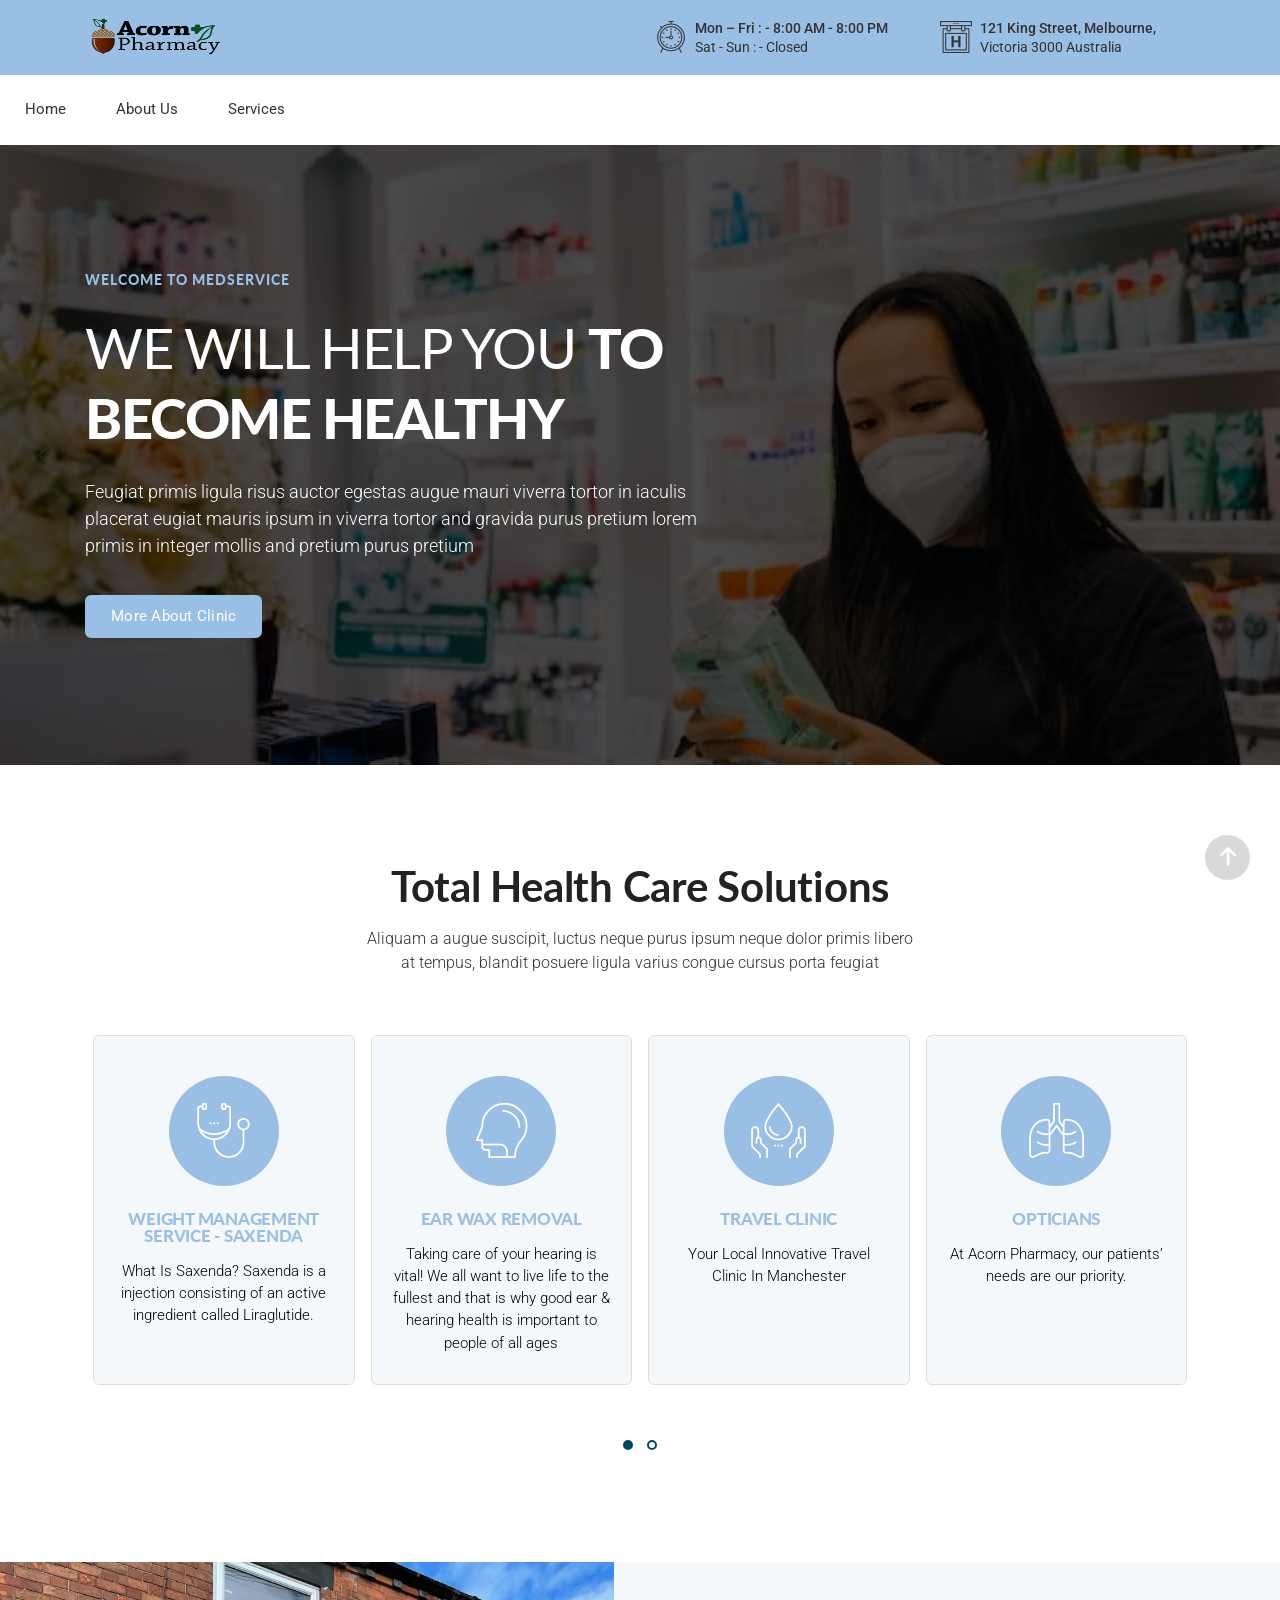
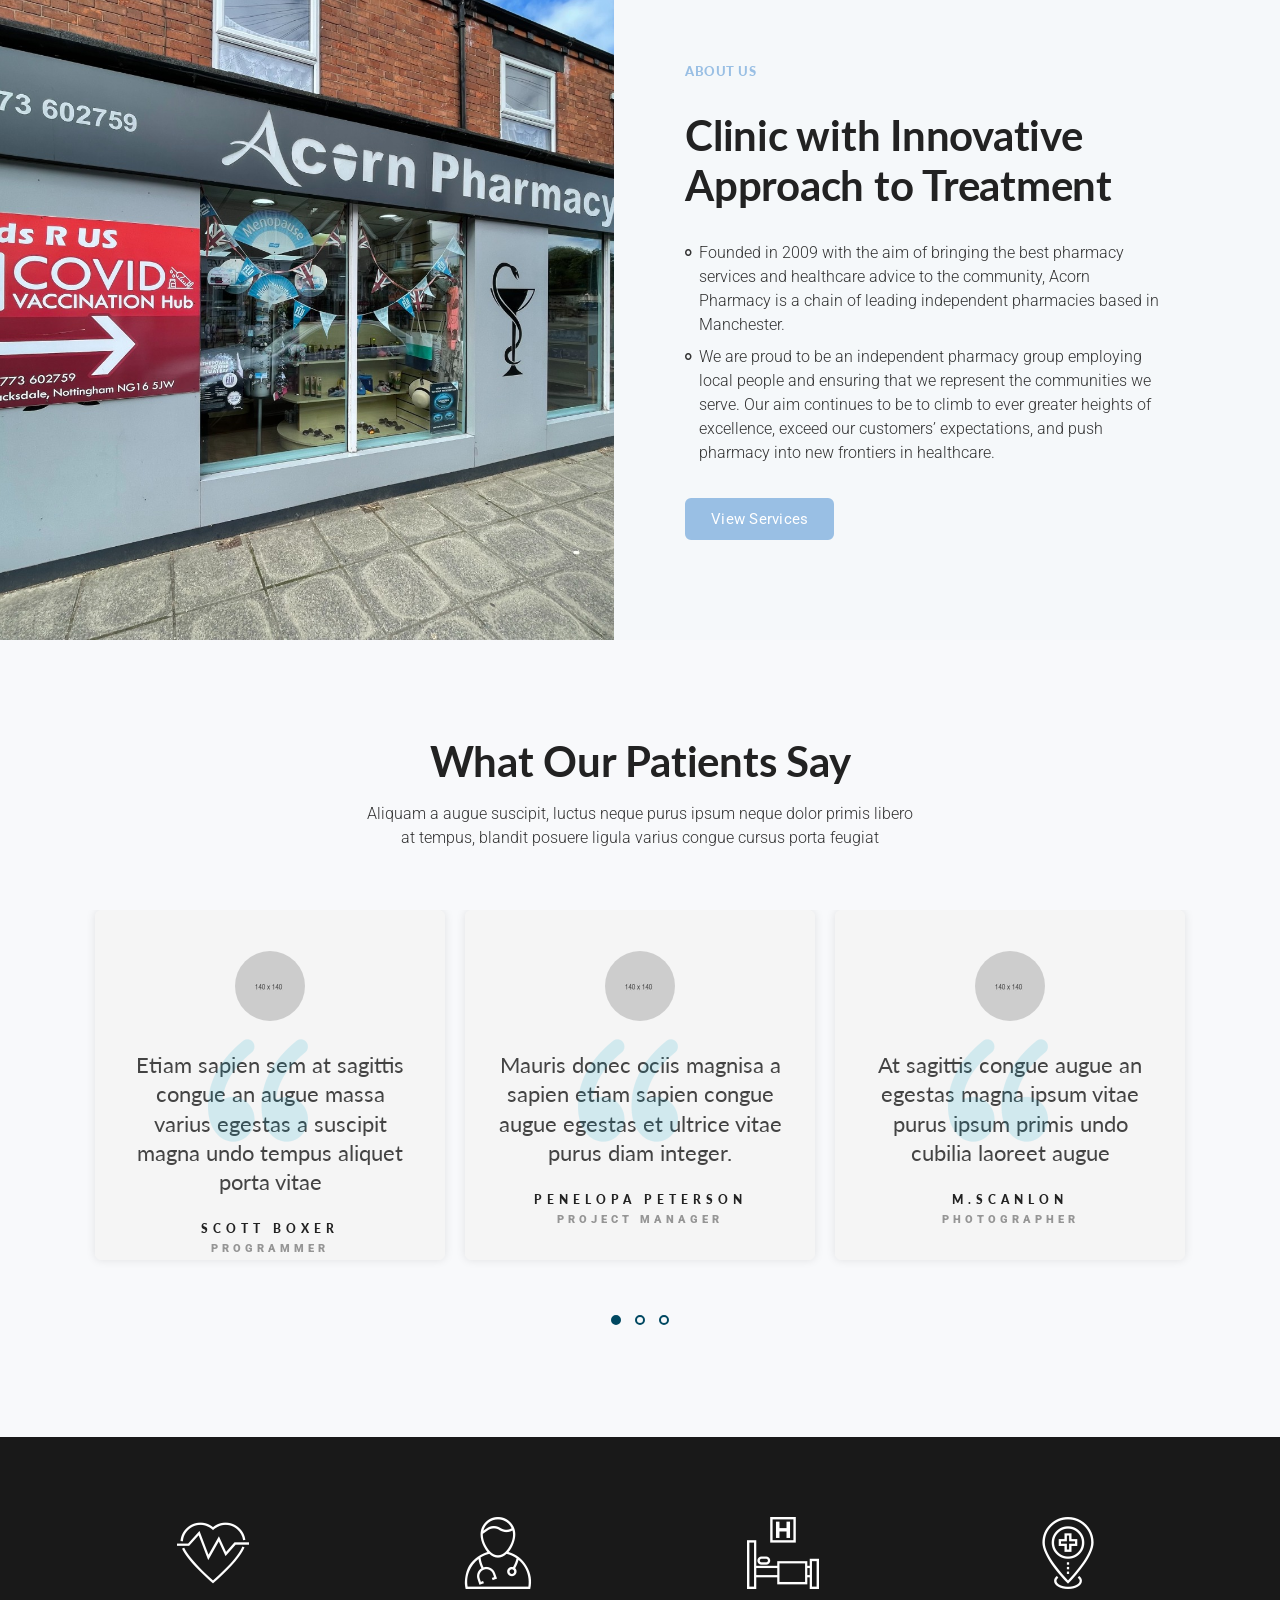
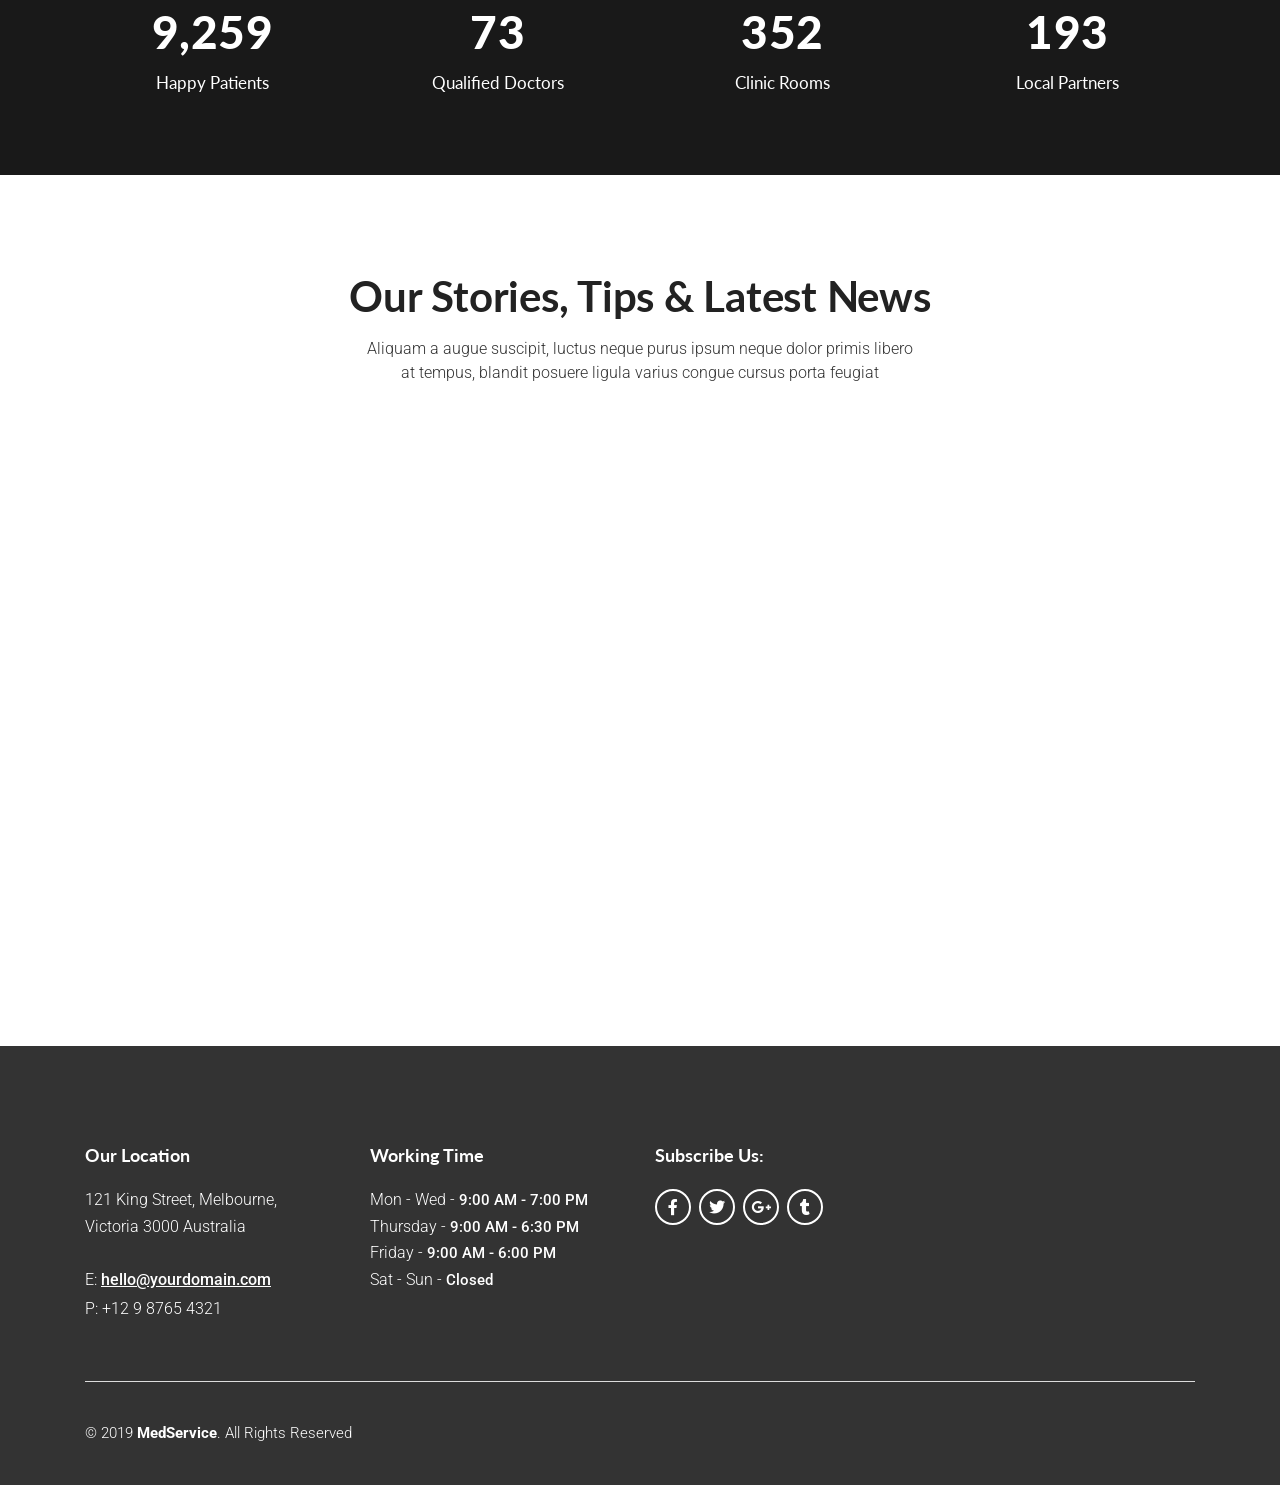
==== index.html @ 04b0ff16 "changes done" ====
<!DOCTYPE html>
<!-- MedService - Medical & Medical Health Landing Page Template design by Jthemes -->
<!--[if lt IE 7]><html class="ie ie6" lang="en"> <![endif]-->
<!--[if IE 7]><html class="ie ie7" lang="en"> <![endif]-->
<!--[if IE 8]><html class="ie ie8" lang="en"> <![endif]-->
<!--[if (gte IE 9)|!(IE)]><!-->
<html lang="en">
  <head>
    <meta charset="utf-8" />
    <meta http-equiv="X-UA-Compatible" content="IE=edge" />
    <meta name="author" content="Jthemes" />
    <meta
      name="description"
      content="MedService - Medical & Medical Health Landing Page Template"
    />
    <meta
      name="keywords"
      content="Responsive, HTML5 Template, Jthemes, One Page, Landing, Medical, Health, Healthcare, Doctor, Clinic, Care, Hospital"
    />
    <meta name="viewport" content="width=device-width, initial-scale=1.0" />

    <!-- SITE TITLE -->
    <title>MedService - Medical & Medical Health Landing Page Template</title>

    <!-- FAVICON AND TOUCH ICONS  -->
    <link rel="shortcut icon" href="images/favicon.ico" type="image/x-icon" />
    <link rel="icon" href="images/favicon.ico" type="image/x-icon" />
    <link
      rel="apple-touch-icon"
      sizes="152x152"
      href="images/apple-touch-icon-152x152.png"
    />
    <link
      rel="apple-touch-icon"
      sizes="120x120"
      href="images/apple-touch-icon-120x120.png"
    />
    <link
      rel="apple-touch-icon"
      sizes="76x76"
      href="images/apple-touch-icon-76x76.png"
    />
    <link rel="apple-touch-icon" href="images/apple-touch-icon.png" />

    <!-- GOOGLE FONTS -->
    <link
      href="https://fonts.googleapis.com/css?family=Roboto:300,400,500,700,900"
      rel="stylesheet"
    />
    <link
      href="https://fonts.googleapis.com/css?family=Lato:400,700,900"
      rel="stylesheet"
    />

    <!-- BOOTSTRAP CSS -->
    <link href="css/bootstrap.min.css" rel="stylesheet" />

    <!-- FONT ICONS -->
    <link
      href="https://use.fontawesome.com/releases/v5.7.2/css/all.css"
      integrity="sha384-fnmOCqbTlWIlj8LyTjo7mOUStjsKC4pOpQbqyi7RrhN7udi9RwhKkMHpvLbHG9Sr"
      rel="stylesheet"
      crossorigin="anonymous"
    />
    <link href="css/flaticon.css" rel="stylesheet" />

    <!-- PLUGINS STYLESHEET -->
    <link href="css/menu.css" rel="stylesheet" />
    <link
      id="effect"
      href="css/dropdown-effects/fade-down.css"
      media="all"
      rel="stylesheet"
    />
    <link href="css/magnific-popup.css" rel="stylesheet" />
    <link href="css/owl.carousel.min.css" rel="stylesheet" />
    <link href="css/owl.theme.default.min.css" rel="stylesheet" />
    <link href="css/animate.css" rel="stylesheet" />
    <link href="css/jquery.datetimepicker.min.css" rel="stylesheet" />

    <!-- TEMPLATE CSS -->
    <link href="css/style.css" rel="stylesheet" />

    <!-- RESPONSIVE CSS -->
    <link href="css/responsive.css" rel="stylesheet" />
  </head>

  <body>
    <!-- PRELOADER SPINNER
		============================================= -->
    <div id="loader-wrapper">
      <div id="loader"><div class="loader-inner"></div></div>
    </div>

    <!-- PAGE CONTENT
		============================================= -->
    <div id="page" class="page">
      <!-- HEADER
			============================================= -->
      <header id="header-2" class="header">
        <!-- MOBILE HEADER -->
        <div class="wsmobileheader clearfix bg-color-sky-blue">
          <a id="wsnavtoggle" class="wsanimated-arrow"><span></span></a>
          <span class="smllogo"
            ><img
              src="images/Acorn_logo.png"
              width="140"
              height="45"
              alt="mobile-logo"
          /></span>
          <a href="tel:123456789" class="callusbtn"
            ><i class="fas fa-phone"></i
          ></a>
        </div>

        <!-- HEADER WIDGETS -->
        <div class="hero-widget clearfix bg-color-sky-blue">
          <div class="container">
            <div class="row d-flex align-items-center">
              <!-- LOGO IMAGE -->
              <!-- For Retina Ready displays take a image with double the amount of pixels that your image will be displayed (e.g 360 x 80 pixels) -->
              <div class="col-md-5 col-xl-6">
                <div class="desktoplogo">
                  <a href="#hero-9"
                    ><img
                      src="images/Acorn_logo.png"
                      width="140"
                      height="45"
                      alt="header-logo"
                  /></a>
                </div>
              </div>

              <!-- WIDGETS -->
              <div class="col-md-7 col-xl-6">
                <div class="row">
                  <!-- Emergency Cases Widget 
						    		<div class="col-md-6">
						    			<div class="header-widget icon-xs">
						    				<span class="flaticon-039-emergency-call-1 color-skyblue"></span>
							    			<div class="header-widget-txt">
								    			<p>Emergency Cases</p> 
												<p class="header-widget-phone steelcolor-skyblue">1-800-123-4560</p>
											</div>
						    			</div>
						    		</div>-->

                  <!-- Working Hours Widget -->
                  <div class="col-md-6">
                    <div class="header-widget icon-xs">
                      <span class="flaticon-092-clock black-color"></span>
                      <div class="header-widget-txt">
                        <p class="txt-500 black-color">Mon – Fri : - 8:00 AM - 8:00 PM</p>
                        <p class="txt-400 black-color">Sat - Sun : - Closed</p>
                      </div>
                    </div>
                  </div>

                  <!-- Location Widget -->
                  <div class="col-md-6">
                    <div class="header-widget icon-xs">
                      <span class="flaticon-021-hospital-9 black-color"></span>
                      <div class="header-widget-txt">
                        <p class="txt-500 black-color">121 King Street, Melbourne,</p>
                        <p class="txt-400 black-color">Victoria 3000 Australia</p>
                      </div>
                    </div>
                  </div>
                </div>
              </div>
              <!-- END WIDGETS -->
            </div>
          </div>
        </div>
        <!-- END HEADER WIDGETS -->

        <!-- NAVIGATION MENU -->
        <div class="wsmainfull menu clearfix">
          <div class="wsmainwp clearfix bg-white-color">
            <!-- LOGO IMAGE -->
            <!-- For Retina Ready displays take a image with double the amount of pixels that your image will be displayed (e.g 360 x 80 pixels) -->
            <div class="desktoplogo">
              <a href="#hero-9"
                ><img
                  src="images/Acorn_logo.png"
                  width="140"
                  height="45"
                  alt="header-logo"
              /></a>
            </div>

            <!-- MAIN MENU -->
            <nav class="wsmenu clearfix">
              <ul class="wsmenu-list">
                <!-- DROPDOWN MENU -->
                <li aria-haspopup="true">
                  <a href="#">Home <!-- <span class="wsarrow"></span> --></a>
                  <!-- <ul class="sub-menu">
					           			<li aria-haspopup="true"><a href="#">Dummy Link Style #1</a></li>
					              		<li aria-haspopup="true"><a href="#">Dummy Link Style #2</a></li>
					              		<li aria-haspopup="true"><a href="#">Dummy Link Style #3</a></li>
					              		<li aria-haspopup="true"><a href="#">Dummy Link Style #4</a></li>
					              		<li aria-haspopup="true"><a href="#">Dummy Link Style #5</a></li>
					           		</ul> -->
                </li>
                <!-- END DROPDOWN MENU -->

                <li class="nl-simple" aria-haspopup="true">
                  <a href="about-us.html">About Us</a>
                </li>
                <li class="nl-simple" aria-haspopup="true">
                  <a href="all-services.html">Services</a>
                </li>
               
                <!-- END PAGES -->

               

                <!-- HIDDEN NAVIGATION MENU BUTTON -->
                <!-- <li class="nl-simple header-btn" aria-haspopup="true"><a class="green-hover" href="timetable.html">Our Doctors Timetable</a></li>  -->
              </ul>
            </nav>
            <!-- END MAIN MENU -->

            <!-- NAVIGATION MENU BUTTON -->
            <!-- <div class="header-button">
        					<span class="nl-simple header-btn green-hover"><a href="timetable.html">Our Doctors Timetable</a></span>
        				</div> -->
          </div>
        </div>
        <!-- END NAVIGATION MENU -->
      </header>
      <!-- END HEADER -->

      <!-- HERO-9
			============================================= -->
      <section id="hero-9" class="hero-section">
        <div id="heroCarousel" class="carousel slide" data-ride="carousel">
          <!-- SLIDER CONTENT -->
          <div class="carousel-inner">
            <!-- SLIDE 1 -->
            <div id="carousel-slide-1" class="bg-fixed carousel-item active">
              <div class="mask d-flex align-items-center">
                <div class="container">
                  <div class="row">
                    <!-- SLIDE-1 TEXT -->
                    <div class="col-md-8 col-lg-7">
                      <div class="hero-txt">
                        <!-- Title -->
                        <h5 class="color-skyblue">Welcome to MedService</h5>
                        <h2 class="steelcolor-skyblue">
                          We will help you <span>to become healthy</span>
                        </h2>

                        <!-- Text -->
                        <p class="p-md">
                          Feugiat primis ligula risus auctor egestas augue mauri
                          viverra tortor in iaculis placerat eugiat mauris ipsum
                          in viverra tortor and gravida purus pretium lorem
                          primis in integer mollis and pretium purus pretium
                        </p>

                        <!-- Button -->
                        <a
                          href="about-us.html"
                          class="btn btn-skyblue black-hover"
                          >More About Clinic</a
                        >
                      </div>
                    </div>
                  </div>
                </div>
              </div>
            </div>
            <!-- END SLIDE 1 -->

            <!-- SLIDE 2 -->
            <div id="carousel-slide-2" class="bg-fixed carousel-item">
              <div class="mask d-flex align-items-center">
                <div class="container">
                  <div class="row">
                    <!-- SLIDE-2 TEXT -->
                    <div class="col-md-8 col-lg-7 offset-md-4 offset-lg-5">
                      <div class="hero-txt">
                        <!-- Title -->
                        <h5 class="color-skyblue">Our clinic Provide</h5>
                        <h2 class="steelcolor-skyblue">
                          <span>Best Quality</span> Medical Treatment for You
                        </h2>

                        <!-- Text -->
                        <p class="p-md">
                          Feugiat primis ligula risus auctor egestas augue mauri
                          viverra tortor in iaculis placerat eugiat mauris ipsum
                          in viverra tortor and gravida purus pretium lorem
                          primis in integer mollis and pretium purus pretium
                        </p>

                        <!-- Button -->
                        <a
                          href="who-we-are.html"
                          class="btn btn-black tra-black-hover mr-10"
                          >Get More Info</a
                        >
                        <a
                          href="all-services.html"
                          class="btn btn-skyblue black-hover"
                          >Our Core Services</a
                        >
                      </div>
                    </div>
                  </div>
                </div>
              </div>
            </div>
            <!-- END SLIDE 2 -->

            <!-- SLIDE 3 -->
            <div id="carousel-slide-3" class="bg-fixed carousel-item">
              <div class="mask d-flex align-items-center">
                <div class="container">
                  <div class="row">
                    <!-- SLIDE-3 TEXT -->
                    <div class="col-md-8 col-lg-7">
                      <div class="hero-txt">
                        <!-- Title -->
                        <h5 class="color-skyblue">Why Choose Our clinic</h5>
                        <h2 class="steelcolor-skyblue">
                          We <span>will Care</span> About Your Health
                        </h2>

                        <!-- Option Box #1 -->
                        <div class="box-list">
                          <div class="box-list-icon color-skyblue">
                            <i class="fas fa-angle-double-right"></i>
                          </div>
                          <p class="p-md">
                            Fringilla risus nec, luctus mauris orci auctor purus
                            euismod pretium purus pretium ligula rutrum tempor
                            sapien at pretium luctus
                          </p>
                        </div>

                        <!-- Option Box #2 -->
                        <div class="box-list">
                          <div class="box-list-icon color-skyblue">
                            <i class="fas fa-angle-double-right"></i>
                          </div>
                          <p class="p-md">
                            Feugiat primis ultrice in ligula risus auctor tempus
                            feugiat
                          </p>
                        </div>

                        <!-- Option Box #3 -->
                        <div class="box-list">
                          <div class="box-list-icon color-skyblue">
                            <i class="fas fa-angle-double-right"></i>
                          </div>
                          <p class="p-md">
                            Porta semper lacus cursus, feugiat primis ultrice in
                            ligula risus auctor tempus feugiat dolor impedit
                            magna purus pretium donec
                          </p>
                        </div>
                      </div>
                    </div>
                  </div>
                </div>
              </div>
            </div>
            <!-- END SLIDE 3 -->
          </div>
          <!-- END SLIDER CONTENT -->

          <!-- SLIDER NAVIGATION -->
          <div class="carousel-nav white-nav">
            <a
              class="carousel-control-prev"
              href="#heroCarousel"
              role="button"
              data-slide="prev"
            >
              <span
                class="carousel-control-prev-icon"
                aria-hidden="true"
              ></span>
            </a>

            <a
              class="carousel-control-next"
              href="#heroCarousel"
              role="button"
              data-slide="next"
            >
              <span
                class="carousel-control-next-icon"
                aria-hidden="true"
              ></span>
            </a>
          </div>
        </div>
      </section>
      <!-- END HERO-9 -->

    

      <!-- SERVICES-3
			============================================= -->
      <section
        id="services-3"
        class=" wide-100 services-section division"
      >
        <div class="container">
          <!-- SECTION TITLE -->
          <div class="row">
            <div class="col-lg-10 offset-lg-1 section-title">
              <!-- Title 	-->
              <h3 class="h3-md black-color">Total Health Care Solutions</h3>

              <!-- Text -->
              <p class="black-color">
                Aliquam a augue suscipit, luctus neque purus ipsum neque dolor
                primis libero at tempus, blandit posuere ligula varius congue
                cursus porta feugiat
              </p>
            </div>
          </div>

          <!-- SERVICES CONTENT -->
          <div class="row">
            <div class="col-md-12">
              <div class="owl-carousel owl-theme services-holder">
                <!-- SERVICE BOX #1 -->
                <div class="sbox-3 icon-sm bg-light-grey">
                  <!-- Icon -->
                  <div class="sbox-3-icon-skyblue">
                    <span class="flaticon-083-stethoscope"></span>
                  </div>

                  <!-- Title -->
                  <h5 class="h5-xs lightcolor-skyblue">Weight Management Service - Saxenda</h5>

                  <!-- Text -->
                  <p class="lightcolor-skyblue">
                    What Is Saxenda? Saxenda is a injection consisting of an active ingredient called Liraglutide.
                  </p>
                </div>

                <!-- SERVICE BOX #2 -->
                <div class="sbox-3 icon-sm bg-light-grey">
                  <!-- Icon -->
                  <div class="sbox-3-icon-skyblue">
                    <span class="flaticon-047-head"></span>
                  </div>

                  <!-- Title -->
                  <h5 class="h5-xs lightcolor-skyblue">Ear Wax Removal</h5>

                  <!-- Text -->
                  <p class="lightcolor-skyblue">
                    Taking care of your hearing is vital! We all want to live life to the fullest and that is why good ear & hearing health is important to people of all ages
                  </p>
                </div>

                <!-- SERVICE BOX #3 -->
                <div class="sbox-3 icon-sm bg-light-grey">
                  <!-- Icon -->
                  <div class="sbox-3-icon-skyblue">
                    <span class="flaticon-015-blood-donation-1"></span>
                  </div>

                  <!-- Title -->
                  <h5 class="h5-xs lightcolor-skyblue">Travel Clinic</h5>

                  <!-- Text -->
                  <p class="lightcolor-skyblue">
                    Your Local Innovative Travel Clinic In Manchester
                  </p>
                </div>

                <!-- SERVICE BOX #4 -->
                <div class="sbox-3 icon-sm bg-light-grey">
                  <!-- Icon -->
                  <div class="sbox-3-icon-skyblue">
                    <span class="flaticon-048-lungs"></span>
                  </div>

                  <!-- Title -->
                  <h5 class="h5-xs lightcolor-skyblue">Opticians</h5>

                  <!-- Text -->
                  <p class="lightcolor-skyblue">
                    At Acorn Pharmacy, our patients’ needs are our priority.
                  </p>
                </div>

                <!-- SERVICE BOX #5 -->
                <div class="sbox-3 icon-sm bg-light-grey">
                  <!-- Icon -->
                  <div class="sbox-3-icon-skyblue">
                    <span class="flaticon-060-cardiogram-4"></span>
                  </div>

                  <!-- Title -->
                  <h5 class="h5-xs lightcolor-skyblue">Acorn Medic</h5>

                  <!-- Text -->
                  <p class="lightcolor-skyblue">
                    At Acorn Pharmacy we pride ourselves in providing expert health care to our patients
                  </p>
                </div>

                <!-- SERVICE BOX #6 -->
                <div class="sbox-3 icon-sm bg-light-grey">
                  <!-- Icon -->
                  <div class="sbox-3-icon-skyblue">
                    <span class="flaticon-031-scanner"></span>
                  </div>

                  <!-- Title -->
                  <h5 class="h5-xs lightcolor-skyblue">Blister Pack Service</h5>

                  <!-- Text -->
                  <p class="lightcolor-skyblue">
                    A blister pack service is for all dispensing patients who are on three or more types of daily tablets. 
                  </p>
                </div>

              
              </div>
            </div>
          </div>
          <!-- END SERVICES CONTENT -->
        </div>
        <!-- End container -->
      </section>
      <!-- END SERVICES-3 -->

     <!-- INFO-6
			============================================= -->
<section id="info-6" class="bg-light-grey info-section division">
  <!-- TEXT BLOCK -->
  <div class="container">
    <div class="row d-flex align-items-center">
      <div class="col-lg-6 offset-lg-6">
        <div
          class="txt-block pc-30 black-color wow fadeInUp"
          data-wow-delay="0.4s"
        >
          <!-- Section ID -->
          <span class="section-id color-skyblue">About us</span>

          <!-- Title -->
          <h3 class="h3-md">Clinic with Innovative Approach to Treatment</h3>

          <!-- CONTENT BOX #1 -->
          <div class="box-list">
            <div class="box-list-icon"><i class="fas fa-genderless"></i></div>
            <p>
              Founded in 2009 with the aim of bringing the best pharmacy services and healthcare advice to the community, Acorn Pharmacy is a chain of leading independent pharmacies based in Manchester.
            </p>
          </div>

          <!-- CONTENT BOX #2 -->
          <div class="box-list">
            <div class="box-list-icon"><i class="fas fa-genderless"></i></div>
            <p>
              We are proud to be an independent pharmacy group employing local people and ensuring that we represent the communities we serve. Our aim continues to be to climb to ever greater heights of excellence, exceed our customers’ expectations, and push pharmacy into new frontiers in healthcare.
								
            </p>
          </div>

          <!-- CONTENT BOX #3 -->
          <!-- <div class="box-list">
            <div class="box-list-icon"><i class="fas fa-genderless"></i></div>
            <p>
              Nemo ipsam egestas volute turpis dolores ut aliquam quaerat
              sodales sapien undo pretium purus feugiat dolor impedit magna
              purus pretium gravida donec ligula massa in faucibus
            </p>
          </div>
 -->
          <!-- Button -->
          <a href="all-services.html" class="btn btn-skyblue black-hover mt-25"
            >View Services</a
          >
        </div>
      </div>
    </div>
    <!-- End row -->
  </div>
  <!-- END TEXT BLOCK -->

  <!-- INFO-6 IMAGE -->
  <div class="info-6-img text-center"></div>
</section>
<!-- END INFO-6 -->

      <!-- TESTIMONIALS-2
			============================================= -->
      <section
        id="reviews-2"
        class="bg-lightgrey wide-100 reviews-section division"
      >
        <div class="container">
          <!-- SECTION TITLE -->
          <div class="row">
            <div class="col-lg-10 offset-lg-1 section-title">
              <!-- Title 	-->
              <h3 class="h3-md steelcolor-skyblue">What Our Patients Say</h3>

              <!-- Text -->
              <p>
                Aliquam a augue suscipit, luctus neque purus ipsum neque dolor
                primis libero at tempus, blandit posuere ligula varius congue
                cursus porta feugiat
              </p>
            </div>
          </div>
          <!-- END SECTION TITLE -->

          <!-- TESTIMONIALS CONTENT -->
          <div class="row">
            <div class="col-md-12">
              <div class="owl-carousel owl-theme reviews-holder">
                <!-- TESTIMONIAL #1 -->
                <div class="review-2">
                  <div class="review-txt text-center">
                    <!-- Quote -->
                    <div class="quote">
                      <img src="images/quote.png" alt="quote-img" />
                    </div>

                    <!-- Author Avatar -->
                    <div class="testimonial-avatar">
                      <img
                        src="images/review-author-1.jpg"
                        alt="testimonial-avatar"
                      />
                    </div>

                    <!-- Testimonial Text -->
                    <p>
                      Etiam sapien sem at sagittis congue an augue massa varius
                      egestas a suscipit magna undo tempus aliquet porta vitae
                    </p>

                    <!-- Testimonial Author -->
                    <div class="review-author">
                      <h5 class="h5-sm">Scott Boxer</h5>
                      <span>Programmer</span>
                    </div>
                  </div>
                </div>
                <!--END  TESTIMONIAL #1 -->

                <!-- TESTIMONIAL #2 -->
                <div class="review-2">
                  <div class="review-txt text-center">
                    <!-- Quote -->
                    <div class="quote">
                      <img src="images/quote.png" alt="quote-img" />
                    </div>

                    <!-- Author Avatar -->
                    <div class="testimonial-avatar">
                      <img
                        src="images/review-author-2.jpg"
                        alt="testimonial-avatar"
                      />
                    </div>

                    <!-- Testimonial Text -->
                    <p>
                      Mauris donec ociis magnisa a sapien etiam sapien congue
                      augue egestas et ultrice vitae purus diam integer.
                    </p>

                    <!-- Testimonial Author -->
                    <div class="review-author">
                      <h5 class="h5-sm">Penelopa Peterson</h5>
                      <span>Project Manager</span>
                    </div>
                  </div>
                </div>
                <!-- END TESTIMONIAL #2 -->

                <!-- TESTIMONIAL #3 -->
                <div class="review-2">
                  <div class="review-txt text-center">
                    <!-- Quote -->
                    <div class="quote">
                      <img src="images/quote.png" alt="quote-img" />
                    </div>

                    <!-- Author Avatar -->
                    <div class="testimonial-avatar">
                      <img
                        src="images/review-author-3.jpg"
                        alt="testimonial-avatar"
                      />
                    </div>

                    <!-- Testimonial Text -->
                    <p>
                      At sagittis congue augue an egestas magna ipsum vitae
                      purus ipsum primis undo cubilia laoreet augue
                    </p>

                    <!-- Testimonial Author -->
                    <div class="review-author">
                      <h5 class="h5-sm">M.Scanlon</h5>
                      <span>Photographer</span>
                    </div>
                  </div>
                </div>
                <!-- END TESTIMONIAL #3 -->

                <!-- TESTIMONIAL #4 -->
                <div class="review-2">
                  <div class="review-txt text-center">
                    <!-- Quote -->
                    <div class="quote">
                      <img src="images/quote.png" alt="quote-img" />
                    </div>

                    <!-- Author Avatar -->
                    <div class="testimonial-avatar">
                      <img
                        src="images/review-author-4.jpg"
                        alt="testimonial-avatar"
                      />
                    </div>

                    <!-- Testimonial Text -->
                    <p>
                      Mauris donec ociis magnis sapien etiam sapien congue augue
                      pretium ligula a lectus aenean magna mauris
                    </p>

                    <!-- Testimonial Author -->
                    <div class="review-author">
                      <h5 class="h5-sm">Jeremy Kruse</h5>
                      <span>Graphic Designer</span>
                    </div>
                  </div>
                </div>
                <!-- END TESTIMONIAL #4 -->

                <!-- TESTIMONIAL #5 -->
                <div class="review-2">
                  <div class="review-txt text-center">
                    <!-- Quote -->
                    <div class="quote">
                      <img src="images/quote.png" alt="quote-img" />
                    </div>

                    <!-- Author Avatar -->
                    <div class="testimonial-avatar">
                      <img
                        src="images/review-author-5.jpg"
                        alt="testimonial-avatar"
                      />
                    </div>

                    <!-- Testimonial Text -->
                    <p>
                      An augue in cubilia laoreet magna suscipit egestas magna
                      ipsum at purus ipsum primis in augue ulta ligula egestas
                    </p>

                    <!-- Testimonial Author -->
                    <div class="review-author">
                      <h5 class="h5-sm">Evelyn Martinez</h5>
                      <span>Senior UX/UI Designer</span>
                    </div>
                  </div>
                </div>
                <!-- END TESTIMONIAL #5 -->

                <!-- TESTIMONIAL #6 -->
                <div class="review-2">
                  <div class="review-txt text-center">
                    <!-- Quote -->
                    <div class="quote">
                      <img src="images/quote.png" alt="quote-img" />
                    </div>

                    <!-- Author Avatar -->
                    <div class="testimonial-avatar">
                      <img
                        src="images/review-author-6.jpg"
                        alt="testimonial-avatar"
                      />
                    </div>

                    <!-- Testimonial Text -->
                    <p>
                      An augue cubilia laoreet undo magna at risus suscipit
                      egestas magna an ipsum ligula vitae and purus ipsum primis
                    </p>

                    <!-- Testimonial Author -->
                    <div class="review-author">
                      <h5 class="h5-sm">Dan Hodges</h5>
                      <span>Internet Surfer</span>
                    </div>
                  </div>
                </div>
                <!-- END TESTIMONIAL #6 -->

                <!-- TESTIMONIAL #7 -->
                <div class="review-2">
                  <div class="review-txt text-center">
                    <!-- Quote -->
                    <div class="quote">
                      <img src="images/quote.png" alt="quote-img" />
                    </div>

                    <!-- Author Avatar -->
                    <div class="testimonial-avatar">
                      <img
                        src="images/review-author-7.jpg"
                        alt="testimonial-avatar"
                      />
                    </div>

                    <!-- Testimonial Text -->
                    <p>
                      Augue egestas volutpat egestas augue in cubilia laoreet
                      magna suscipit luctus and dolor blandit vitae
                    </p>

                    <!-- Testimonial Author -->
                    <div class="review-author">
                      <h5 class="h5-sm">Isabel M.</h5>
                      <span>SEO Manager</span>
                    </div>
                  </div>
                </div>
                <!-- END TESTIMONIAL #7 -->

                <!-- TESTIMONIAL #8 -->
                <div class="review-2">
                  <div class="review-txt text-center">
                    <!-- Quote -->
                    <div class="quote">
                      <img src="images/quote.png" alt="quote-img" />
                    </div>

                    <!-- Author Avatar -->
                    <div class="testimonial-avatar">
                      <img
                        src="images/review-author-8.jpg"
                        alt="testimonial-avatar"
                      />
                    </div>

                    <!-- Testimonial Text -->
                    <p>
                      Augue egestas volutpat egestas augue in cubilia laoreet
                      magna suscipit luctus and dolor blandit vitae
                    </p>

                    <!-- Testimonial Author -->
                    <div class="review-author">
                      <h5 class="h5-sm">Alex Ross</h5>
                      <span>Patient</span>
                    </div>
                  </div>
                </div>
                <!-- END TESTIMONIAL #8 -->

                <!-- TESTIMONIAL #9-->
                <div class="review-2">
                  <div class="review-txt text-center">
                    <!-- Quote -->
                    <div class="quote">
                      <img src="images/quote.png" alt="quote-img" />
                    </div>

                    <!-- Author Avatar -->
                    <div class="testimonial-avatar">
                      <img
                        src="images/review-author-9.jpg"
                        alt="testimonial-avatar"
                      />
                    </div>

                    <!-- Testimonial Text -->
                    <p>
                      Augue egestas volutpat egestas augue in cubilia laoreet
                      magna suscipit luctus magna dolor neque vitae
                    </p>

                    <!-- Testimonial Author -->
                    <div class="review-author">
                      <h5 class="h5-sm">Alisa Milano</h5>
                      <span>Housewife</span>
                    </div>
                  </div>
                </div>
                <!-- END TESTIMONIAL #9 -->
              </div>
            </div>
          </div>
          <!-- END TESTIMONIALS CONTENT -->
        </div>
        <!-- End container -->
      </section>
      <!-- END TESTIMONIALS-2 -->

      <!-- STATISTIC-1
			============================================= -->
      <div id="statistic-1" class="bg-scroll statistic-section division">
        <div class="container color-skyblue">
          <div class="row">
            <!-- STATISTIC BLOCK #1 -->
            <div class="col-md-6 col-lg-3">
              <div
                class="statistic-block icon-lg wow fadeInUp"
                data-wow-delay="0.4s"
              >
                <!-- Icon  -->
                <span class="flaticon-062-cardiogram-3"></span>

                <!-- Text -->
                <h5 class="statistic-number">
                  9,<span class="count-element">632</span>
                </h5>
                <p class="txt-400">Happy Patients</p>
              </div>
            </div>

            <!-- STATISTIC BLOCK #2 -->
            <div class="col-md-6 col-lg-3">
              <div
                class="statistic-block icon-lg wow fadeInUp"
                data-wow-delay="0.6s"
              >
                <!-- Icon  -->
                <span class="flaticon-137-doctor"></span>

                <!-- Text -->
                <h5 class="statistic-number">
                  <span class="count-element">178</span>
                </h5>
                <p class="txt-400">Qualified Doctors</p>
              </div>
            </div>

            <!-- STATISTIC BLOCK #3 -->
            <div class="col-md-6 col-lg-3">
              <div
                class="statistic-block icon-lg wow fadeInUp"
                data-wow-delay="0.8s"
              >
                <!-- Icon  -->
                <span class="flaticon-065-hospital-bed"></span>

                <!-- Text -->
                <h5 class="statistic-number">
                  <span class="count-element">864</span>
                </h5>
                <p class="txt-400">Clinic Rooms</p>
              </div>
            </div>

            <!-- STATISTIC BLOCK #4 -->
            <div class="col-md-6 col-lg-3">
              <div
                class="statistic-block icon-lg wow fadeInUp"
                data-wow-delay="1s"
              >
                <!-- Icon  -->
                <span class="flaticon-040-placeholder"></span>

                <!-- Text -->
                <h5 class="statistic-number">
                  <span class="count-element">473</span>
                </h5>
                <p class="txt-400">Local Partners</p>
              </div>
            </div>
          </div>
          <!-- End row -->
        </div>
        <!-- End container -->
      </div>
      <!-- END STATISTIC-1 -->

  

      <!-- BLOG-1
			============================================= -->
      <section id="blog-1" class="wide-60 blog-section division">
        <div class="container">
          <!-- SECTION TITLE -->
          <div class="row">
            <div class="col-lg-10 offset-lg-1 section-title">
              <!-- Title 	-->
              <h3 class="h3-md steelcolor-skyblue">
                Our Stories, Tips & Latest News
              </h3>

              <!-- Text -->
              <p>
                Aliquam a augue suscipit, luctus neque purus ipsum neque dolor
                primis libero at tempus, blandit posuere ligula varius congue
                cursus porta feugiat
              </p>
            </div>
          </div>

          <!-- BLOG POSTS HOLDER -->
          <div class="row">
            <!-- BLOG POST #1 -->
            <div class="col-lg-4">
              <div class="blog-post wow fadeInUp" data-wow-delay="0.4s">
                <!-- BLOG POST IMAGE -->
                <div class="blog-post-img">
                  <img
                    class="img-fluid img_800x600"
                    src="images/myimages/dummy_img4.jpg"
                    alt="blog-post-image"
                  />
                </div>

                <!-- BLOG POST TITLE -->
                <div class="blog-post-txt">
                  <!-- Post Title -->
                  <h5 class="h5-sm steelcolor-skyblue">
                    <a href="single-post.html"
                      >5 Benefits Of Integrative Medicine</a
                    >
                  </h5>

                  <!-- Post Data -->
                  <span>May 03, 2019 by <span>Dr.Jeremy Smith</span></span>

                  <!-- Post Text -->
                  <p>
                    Quaerat neque purus ipsum neque dolor primis libero tempus
                    impedit tempor blandit sapien at gravida donec ipsum, at
                    porta justo...
                  </p>
                </div>
              </div>
            </div>
            <!-- END  BLOG POST #1 -->

            <!-- BLOG POST #2 -->
            <div class="col-lg-4">
              <div class="blog-post wow fadeInUp" data-wow-delay="0.6s">
                <!-- BLOG POST IMAGE -->
                <div class="blog-post-img">
                  <img
                    class="img-fluid img_800x600"
                    src="images/myimages/dummy_img6.jpg"
                    alt="blog-post-image"
                  />
                </div>

                <!-- BLOG POST TEXT -->
                <div class="blog-post-txt">
                  <!-- Post Title -->
                  <h5 class="h5-sm steelcolor-skyblue">
                    <a href="single-post.html">Your Health Is In Your Hands</a>
                  </h5>

                  <!-- Post Data -->
                  <span>Apr 28, 2019 by <span>Dr.Jonathan Barnes</span></span>

                  <!-- Post Text -->
                  <p>
                    Quaerat neque purus ipsum neque dolor primis libero tempus
                    impedit tempor blandit sapien at gravida donec ipsum, at
                    porta justo...
                  </p>
                </div>
              </div>
            </div>
            <!-- END  BLOG POST #2 -->

            <!-- BLOG POST #3 -->
            <div class="col-lg-4">
              <div class="blog-post wow fadeInUp" data-wow-delay="0.8s">
                <!-- BLOG POST IMAGE -->
                <div class="blog-post-img">
                  <img
                    class="img-fluid img_800x600"
                    src="images/myimages/dummy_img5.jpg"
                    alt="blog-post-image"
                  />
                </div>

                <!-- BLOG POST TEXT -->
                <div class="blog-post-txt">
                  <!-- Post Title -->
                  <h5 class="h5-sm steelcolor-skyblue">
                    <a href="single-post.html"
                      >How Weather Impacts Your Health</a
                    >
                  </h5>

                  <!-- Post Data -->
                  <span>Apr 17, 2019 by <span>Dr.Megan Coleman</span></span>

                  <!-- Post Text -->
                  <p>
                    Quaerat neque purus ipsum neque dolor primis libero tempus
                    impedit tempor blandit sapien at gravida donec ipsum, at
                    porta justo...
                  </p>
                </div>
              </div>
            </div>
            <!-- END  BLOG POST #3 -->
          </div>
          <!-- END BLOG POSTS HOLDER -->

          <!-- ALL POSTS BUTTON -->
          <div class="row">
            <div class="col-md-12 text-center">
              <div class="all-posts-btn mb-40 wow fadeInUp" data-wow-delay="1s">
                <a
                  href="blog-listing.html"
                  class="btn btn-skyblue black-hover"
                  >Read More Posts</a
                >
              </div>
            </div>
          </div>
        </div>
        <!-- End container -->
      </section>
      <!-- END BLOG-1 -->

    

      <!-- FOOTER-2
			============================================= -->
      <footer id="footer-2" class="wide-40 footer division bg-color-black">
        <div class="container">
          <!-- FOOTER CONTENT -->
          <div class="row">
           
           <!-- FOOTER CONTACTS -->
						<div class="col-md-6 col-lg-3">
							<div class="footer-box mb-40">
							
								<!-- Title -->
								<h5 class="h5-xs">Our Location</h5>

								<!-- Address -->
								<p>121 King Street, Melbourne,</p> 
								<p>Victoria 3000 Australia</p>
								
								<!-- Email -->
								<p class="foo-email mt-20">E: <a href="mailto:yourdomain@mail.com">hello@yourdomain.com</a></p>

								<!-- Phone -->
								<p>P: +12 9 8765 4321</p>

							</div>
						</div>


						<!-- FOOTER WORKING HOURS -->
						<div class="col-md-6 col-lg-3">
							<div class="footer-box mb-40">
							
								<!-- Title -->
								<h5 class="h5-xs">Working Time</h5>

								<!-- Working Hours -->
								<p class="p-sm">Mon - Wed - <span>9:00 AM - 7:00 PM</span></p>
								<p class="p-sm">Thursday - <span>9:00 AM - 6:30 PM</span></p>
								<p class="p-sm">Friday - <span>9:00 AM - 6:00 PM</span></p>
								<p class="p-sm">Sat - Sun - <span>Closed</span></p>										

							</div>
						</div>

            <!-- FOOTER NEWSLETTER FORM -->
            <div class="col-md-6 col-lg-3">
              <div class="footer-form mb-20">
                <!-- Title -->
                <h5 class="h5-xs">Subscribe Us:</h5>

                <!-- Text -->
                 <div class="footer-socials-links mt-20">
                  <ul class="foo-socials text-center clearfix">
                    <li>
                      <a href="#" class="ico-facebook"
                        ><i class="fab fa-facebook-f"></i
                      ></a>
                    </li>
                    <li>
                      <a href="#" class="ico-twitter"
                        ><i class="fab fa-twitter"></i
                      ></a>
                    </li>
                    <li>
                      <a href="#" class="ico-google-plus"
                        ><i class="fab fa-google-plus-g"></i
                      ></a>
                    </li>
                    <li>
                      <a href="#" class="ico-tumblr"
                        ><i class="fab fa-tumblr"></i
                      ></a>
                    </li>

                    <!--
										<li><a href="#" class="ico-behance"><i class="fab fa-behance"></i></a></li>	
										<li><a href="#" class="ico-dribbble"><i class="fab fa-dribbble"></i></a></li>											
										<li><a href="#" class="ico-instagram"><i class="fab fa-instagram"></i></a></li>	
										<li><a href="#" class="ico-linkedin"><i class="fab fa-linkedin-in"></i></a></li>
										<li><a href="#" class="ico-pinterest"><i class="fab fa-pinterest-p"></i></a></li>									
										<li><a href="#" class="ico-youtube"><i class="fab fa-youtube"></i></a></li>											
										<li><a href="#" class="ico-vk"><i class="fab fa-vk"></i></a></li>
										<li><a href="#" class="ico-yelp"><i class="fab fa-yelp"></i></a></li>
										<li><a href="#" class="ico-yahoo"><i class="fab fa-yahoo"></i></a></li>
									    -->
                  </ul>
                </div>
              </div>
            </div>
            <!-- END FOOTER NEWSLETTER FORM -->
          </div>
          <!-- END FOOTER CONTENT -->

          <!-- FOOTER COPYRIGHT -->
          <div class="bottom-footer">
            <div class="row">
              <div class="col-md-12">
                <p class="footer-copyright">
                  &copy; 2019 <span>MedService</span>. All Rights Reserved
                </p>
              </div>
            </div>
          </div>
        </div>
        <!-- End container -->
      </footer>
      <!-- END FOOTER-2 -->
    </div>
    <!-- END PAGE CONTENT -->

    <!-- EXTERNAL SCRIPTS
		============================================= -->
    <script src="js/jquery-3.3.1.min.js"></script>
    <script src="js/bootstrap.min.js"></script>
    <script src="js/modernizr.custom.js"></script>
    <script src="js/jquery.easing.js"></script>
    <script src="js/jquery.appear.js"></script>
    <script src="js/jquery.stellar.min.js"></script>
    <script src="js/menu.js"></script>
    <script src="js/sticky.js"></script>
    <script src="js/jquery.scrollto.js"></script>
    <script src="js/materialize.js"></script>
    <script src="js/owl.carousel.min.js"></script>
    <script src="js/jquery.magnific-popup.min.js"></script>
    <script src="js/imagesloaded.pkgd.min.js"></script>
    <script src="js/isotope.pkgd.min.js"></script>
    <script src="js/hero-form.js"></script>
    <script src="js/contact-form.js"></script>
    <script src="js/comment-form.js"></script>
    <script src="js/appointment-form.js"></script>
    <script src="js/jquery.datetimepicker.full.js"></script>
    <script src="js/jquery.validate.min.js"></script>
    <script src="js/jquery.ajaxchimp.min.js"></script>
    <script src="js/wow.js"></script>

    <!-- Custom Script -->
    <script src="js/custom.js"></script>

    <script>
      new WOW().init();
    </script>

    <!-- HTML5 shim, for IE6-8 support of HTML5 elements. All other JS at the end of file. -->
    <!-- [if lt IE 9]>
			<script src="js/html5shiv.js" type="text/javascript"></script>
			<script src="js/respond.min.js" type="text/javascript"></script>
		<![endif] -->

    <!-- Google Analytics: Change UA-XXXXX-X to be your site's ID. Go to http://www.google.com/analytics/ for more information. -->
    <!--
		<script>
			window.ga=window.ga||function(){(ga.q=ga.q||[]).push(arguments)};ga.l=+new Date;
			ga('create', 'UA-XXXXX-Y', 'auto');
			ga('send', 'pageview');
		</script>
		<script async src='https://www.google-analytics.com/analytics.js'></script>
		-->
    <!-- End Google Analytics -->
  </body>
</html>
---- css/flaticon.css ----
/*
  	Flaticon icon font: Flaticon
  	Creation date: 12/09/2017 10:18
  	*/

@font-face {
  font-family: "Flaticon";
  src: url("../fonts/Flaticon.eot");
  src: url("../fonts/Flaticon.eot?#iefix") format("embedded-opentype"),
       url("../fonts/Flaticon.woff") format("woff"),
       url("../fonts/Flaticon.ttf") format("truetype"),
       url("../fonts/Flaticon.svg#Flaticon") format("svg");
  font-weight: normal;
  font-style: normal;
}

@media screen and (-webkit-min-device-pixel-ratio:0) {
  @font-face {
    font-family: "Flaticon";
    src: url("../fonts/Flaticon.svg#Flaticon") format("svg");
  }
}

[class^="flaticon-"]:before, [class*=" flaticon-"]:before,
[class^="flaticon-"]:after, [class*=" flaticon-"]:after {   
  font-family: Flaticon;
  font-size: 20px;
  font-style: normal;
  margin-left: 0;
}

.flaticon-001-clock-1:before { content: "\f100"; }
.flaticon-002-medicine-2:before { content: "\f101"; }
.flaticon-003-chat:before { content: "\f102"; }
.flaticon-004-blood-sample-2:before { content: "\f103"; }
.flaticon-005-blood-donation-3:before { content: "\f104"; }
.flaticon-006-cardiogram-8:before { content: "\f105"; }
.flaticon-007-calendar-3:before { content: "\f106"; }
.flaticon-008-ambulance-6:before { content: "\f107"; }
.flaticon-009-cardiogram-7:before { content: "\f108"; }
.flaticon-010-mortar-2:before { content: "\f109"; }
.flaticon-011-atoms:before { content: "\f10a"; }
.flaticon-012-calendar-2:before { content: "\f10b"; }
.flaticon-013-blood-donation-2:before { content: "\f10c"; }
.flaticon-014-clinic-history-8:before { content: "\f10d"; }
.flaticon-015-blood-donation-1:before { content: "\f10e"; }
.flaticon-016-doctor-1:before { content: "\f10f"; }
.flaticon-017-molecules:before { content: "\f110"; }
.flaticon-018-scale-1:before { content: "\f111"; }
.flaticon-019-skull:before { content: "\f112"; }
.flaticon-020-hospital-bed-1:before { content: "\f113"; }
.flaticon-021-hospital-9:before { content: "\f114"; }
.flaticon-022-fish:before { content: "\f115"; }
.flaticon-023-knife:before { content: "\f116"; }
.flaticon-024-spermatozoon:before { content: "\f117"; }
.flaticon-025-printer:before { content: "\f118"; }
.flaticon-026-bones:before { content: "\f119"; }
.flaticon-027-stomach:before { content: "\f11a"; }
.flaticon-028-cardiogram-6:before { content: "\f11b"; }
.flaticon-029-stretcher-1:before { content: "\f11c"; }
.flaticon-030-clinic-history-7:before { content: "\f11d"; }
.flaticon-031-scanner:before { content: "\f11e"; }
.flaticon-032-laptop-3:before { content: "\f11f"; }
.flaticon-033-scale:before { content: "\f120"; }
.flaticon-034-folder:before { content: "\f121"; }
.flaticon-035-clinic-history-6:before { content: "\f122"; }
.flaticon-036-hospital-8:before { content: "\f123"; }
.flaticon-037-tablets:before { content: "\f124"; }
.flaticon-038-medicine-book-1:before { content: "\f125"; }
.flaticon-039-emergency-call-1:before { content: "\f126"; }
.flaticon-040-placeholder:before { content: "\f127"; }
.flaticon-041-helicopter:before { content: "\f128"; }
.flaticon-042-hospital-7:before { content: "\f129"; }
.flaticon-043-dropper-1:before { content: "\f12a"; }
.flaticon-044-dumbbell:before { content: "\f12b"; }
.flaticon-045-molecule:before { content: "\f12c"; }
.flaticon-046-cardiogram-5:before { content: "\f12d"; }
.flaticon-047-head:before { content: "\f12e"; }
.flaticon-048-lungs:before { content: "\f12f"; }
.flaticon-049-glasses:before { content: "\f130"; }
.flaticon-050-mortar-1:before { content: "\f131"; }
.flaticon-051-emergency-call:before { content: "\f132"; }
.flaticon-052-flask-2:before { content: "\f133"; }
.flaticon-053-medical-history:before { content: "\f134"; }
.flaticon-054-ambulance-5:before { content: "\f135"; }
.flaticon-055-calendar-1:before { content: "\f136"; }
.flaticon-056-first-aid-kit-5:before { content: "\f137"; }
.flaticon-057-crutch:before { content: "\f138"; }
.flaticon-058-blood-transfusion-2:before { content: "\f139"; }
.flaticon-059-ambulance-4:before { content: "\f13a"; }
.flaticon-060-cardiogram-4:before { content: "\f13b"; }
.flaticon-061-nuclear-1:before { content: "\f13c"; }
.flaticon-062-cardiogram-3:before { content: "\f13d"; }
.flaticon-063-thermometer-2:before { content: "\f13e"; }
.flaticon-064-hospital-6:before { content: "\f13f"; }
.flaticon-065-hospital-bed:before { content: "\f140"; }
.flaticon-066-cardiogram-2:before { content: "\f141"; }
.flaticon-067-clinic-history-5:before { content: "\f142"; }
.flaticon-068-ambulance-3:before { content: "\f143"; }
.flaticon-069-test-tube:before { content: "\f144"; }
.flaticon-070-first-aid-kit-4:before { content: "\f145"; }
.flaticon-071-clipboard-2:before { content: "\f146"; }
.flaticon-072-hospital-5:before { content: "\f147"; }
.flaticon-073-laptop-2:before { content: "\f148"; }
.flaticon-074-laptop-1:before { content: "\f149"; }
.flaticon-075-cardiogram-1:before { content: "\f14a"; }
.flaticon-076-microscope:before { content: "\f14b"; }
.flaticon-077-ribbon:before { content: "\f14c"; }
.flaticon-078-patch-2:before { content: "\f14d"; }
.flaticon-079-safebox:before { content: "\f14e"; }
.flaticon-080-shield:before { content: "\f14f"; }
.flaticon-081-dropper:before { content: "\f150"; }
.flaticon-082-pills-3:before { content: "\f151"; }
.flaticon-083-stethoscope:before { content: "\f152"; }
.flaticon-084-pills-2:before { content: "\f153"; }
.flaticon-085-blood-sample-1:before { content: "\f154"; }
.flaticon-086-flask-1:before { content: "\f155"; }
.flaticon-087-glass-of-water:before { content: "\f156"; }
.flaticon-088-injection-1:before { content: "\f157"; }
.flaticon-089-blood-transfusion-1:before { content: "\f158"; }
.flaticon-090-vaccine:before { content: "\f159"; }
.flaticon-091-no-smoking:before { content: "\f15a"; }
.flaticon-092-clock:before { content: "\f15b"; }
.flaticon-093-pills-1:before { content: "\f15c"; }
.flaticon-094-blood-drop-1:before { content: "\f15d"; }
.flaticon-095-patch-1:before { content: "\f15e"; }
.flaticon-096-calendar:before { content: "\f15f"; }
.flaticon-097-flask:before { content: "\f160"; }
.flaticon-098-blood-drop:before { content: "\f161"; }
.flaticon-099-first-aid-kit-3:before { content: "\f162"; }
.flaticon-100-voltmeter:before { content: "\f163"; }
.flaticon-101-cardiogram:before { content: "\f164"; }
.flaticon-102-hospital-4:before { content: "\f165"; }
.flaticon-103-nuclear:before { content: "\f166"; }
.flaticon-104-blood-sample:before { content: "\f167"; }
.flaticon-105-first-aid-kit-2:before { content: "\f168"; }
.flaticon-106-first-aid-kit-1:before { content: "\f169"; }
.flaticon-107-medicine-1:before { content: "\f16a"; }
.flaticon-108-hospital-3:before { content: "\f16b"; }
.flaticon-109-injection:before { content: "\f16c"; }
.flaticon-110-hospital-2:before { content: "\f16d"; }
.flaticon-111-ambulance-2:before { content: "\f16e"; }
.flaticon-112-mortar:before { content: "\f16f"; }
.flaticon-113-clinic-history-4:before { content: "\f170"; }
.flaticon-114-pill:before { content: "\f171"; }
.flaticon-115-ambulance-1:before { content: "\f172"; }
.flaticon-116-patch:before { content: "\f173"; }
.flaticon-117-stretcher:before { content: "\f174"; }
.flaticon-118-blood-transfusion:before { content: "\f175"; }
.flaticon-119-clipboard-1:before { content: "\f176"; }
.flaticon-120-monitor-1:before { content: "\f177"; }
.flaticon-121-smartphone-4:before { content: "\f178"; }
.flaticon-122-clinic-history-3:before { content: "\f179"; }
.flaticon-123-smartphone-3:before { content: "\f17a"; }
.flaticon-124-laptop:before { content: "\f17b"; }
.flaticon-125-clinic-history-2:before { content: "\f17c"; }
.flaticon-126-medicine:before { content: "\f17d"; }
.flaticon-127-thermometer-1:before { content: "\f17e"; }
.flaticon-128-thermometer:before { content: "\f17f"; }
.flaticon-129-hospital-1:before { content: "\f180"; }
.flaticon-130-clinic-history-1:before { content: "\f181"; }
.flaticon-131-venus:before { content: "\f182"; }
.flaticon-132-medicine-book:before { content: "\f183"; }
.flaticon-133-smartphone-2:before { content: "\f184"; }
.flaticon-134-smartphone-1:before { content: "\f185"; }
.flaticon-135-hospital:before { content: "\f186"; }
.flaticon-136-monitor:before { content: "\f187"; }
.flaticon-137-doctor:before { content: "\f188"; }
.flaticon-138-loupe:before { content: "\f189"; }
.flaticon-139-first-aid-kit:before { content: "\f18a"; }
.flaticon-140-healthcare:before { content: "\f18b"; }
.flaticon-141-clinic-history:before { content: "\f18c"; }
.flaticon-142-ambulance:before { content: "\f18d"; }
.flaticon-143-teeth:before { content: "\f18e"; }
.flaticon-144-blood-donation:before { content: "\f18f"; }
.flaticon-145-flag:before { content: "\f190"; }
.flaticon-146-archive:before { content: "\f191"; }
.flaticon-147-pills:before { content: "\f192"; }
.flaticon-148-smartphone:before { content: "\f193"; }
.flaticon-149-bottle:before { content: "\f194"; }
.flaticon-150-clipboard:before { content: "\f195"; }
---- css/menu.css ----
/*
 * Plugin: Web Slide Navigation System
 * Demo Link: https://uxwing.com/webslide/
 * Author: UXWing
 * License: http://codecanyon.net/licenses/standard
*/
/* ======== Find Below Table of Content Points to Go Relevant Section  =========
[Table of contents DESKTOP]
Desktop Base CSS
Desktop Main Menu CSS
- Desktop Search Bar
Desktop Drop Down Menu CSS 
Desktop Mega Menus CSS
-> Desktop Half Menu CSS
-> Desktop HTML Form Menu CSS
Desktop Extra CSS

[Table of contents MOBILE ]
Mobile Menu Change Brake Point
Mobile Base CSS
Mobile Main Menu CSS
Mobile Slide Down Links CSS
Mobile Mega Menus CSS
Mobile Header CSS
 -> Mobile Search Bar
 -> Mobile Toggle Menu icon (X ICON)
Mobile Overlay/Drawer CSS
Mobile Sub Menu Expander Arrows
Mobile Extra CSS
Extra @Media Query

/*------------------------------------------*/
/*  Desktop Base CSS
--------------------------------------------*/

.wsmenu html,
.wsmenu body,
.wsmenu iframe,
.wsmenu h1,
.wsmenu h2,
.wsmenu h3,
.wsmenu h4,
.wsmenu h5,
.wsmenu h6 {
  margin: 0;
  padding: 0;
  border: 0;
  font: inherit;
  vertical-align: baseline;
  font-weight: normal;
  font-size: 12px;
  line-height: 18px;
  font-family: Helvetica, sans-serif;
  -webkit-font-smoothing: subpixel-antialiased;
  font-smoothing: antialiased;
  font-smooth: antialiased;
  -webkit-text-size-adjust: 100%;
  -ms-text-size-adjust: 100%;
  -webkit-font-smoothing: subpixel-antialiased;
  font-smoothing: subpixel-antialiased;
  font-smooth: subpixel-antialiased;
}

.wsmenu .cl {
  clear: both;
}

.wsmenu img,
object,
embed,
video {
  border: 0 none;
  max-width: 100%;
}

.wsmenu a:focus {
  outline: none;
}

.wsmenu:before,
.wsmenu:after {
  content: "";
  display: table;
}

.wsmenu:after {
  clear: both;
}

/*------------------------------------------*/
/*  Desktop Main Menu CSS
--------------------------------------------*/

.wsmenucontainer {
  background-size: cover;
 /*  background-image: url(../images/bg01.jpg); */
  overflow: hidden;
  background-attachment: fixed;
  background-position: 50% 0;
  background-repeat: no-repeat;
}

.wsmainfull {
  width: 100%;
  height: 70px;
  background-color: #fff!important;
  z-index: 999;
  -webkit-box-shadow: 0 2px 3px rgba(96, 96, 96, .1);
  -moz-box-shadow: 0 2px 3px rgba(96, 96, 96, .1);
  box-shadow: 0 2px 3px rgba(96, 96, 96, .1);
  -webkit-transition: all 450ms ease-in-out;
  -moz-transition: all 450ms ease-in-out;
  -o-transition: all 450ms ease-in-out;
  -ms-transition: all 450ms ease-in-out;
  transition: all 450ms ease-in-out; 
}

.wsmainwp {
  margin: 0 auto;
/*   max-width: 1140px; */
  padding: 0 15px;
  position: relative;
}

.desktoplogo {
  padding: 16px 0px 0px 0px;
  margin: 0;
  float: left;
}

#header-2 .desktoplogo {
  padding: 0;
}

#header-2 .wsmainfull .desktoplogo {
  display: none;
}
/*
.desktoplogo img {
  width: 100%;
}
*/
.wsmenu {
  color: #fff;
  font-size: 14.5px;
  font-weight: 400;
  padding: 0;
  float: right;
  display: block;
}

#header-2 .wsmenu {
  float: left;
}

.wsmenu>.wsmenu-list {
  text-align: left;
  margin: 0 auto 0 auto;
  width: 100%;
  display: block;
  padding: 0;
}

.wsmenu > .wsmenu-list > li {
  text-align: center;
  display: block;
  padding: 0;
  margin: 0;
  float: left;
}

/* .wsmenu >.wsmenu-list > li a {
  color: #666;
} */
.wsmenu >.wsmenu-list > li a {
  color: #333333;
}
.wsmenu >.wsmenu-list.color-white > li a {
  color: #fff;
}
.wsmenu >.wsmenu-list.color-white > li:hover {
  color: #333333;
}
.wsmenu >.wsmenu-list.black-color > li:hover > a {
  color: #fff;
}

.wsmenu >.wsmenu-list > li:hover > a {
  color: #99bfe4;
}

.wsmenu > .wsmenu-list > li > a {
  display: block;
  padding: 10px 32px 10px 18px;
  line-height: 50px;
  text-decoration: none;
  position: relative;
}

#header-2 .wsmenu > .wsmenu-list > li > a {
  padding: 10px 40px 10px 10px;
}

.wsmenu > .wsmenu-list > li:last-child > a {
  border-right: 0px;
}

/* Header Button */
.header-button span,
.wsmenu > .wsmenu-list > li.header-btn a {
  background-color: #00a3c8;
  color: #fff!important;
  line-height: 30px;
  margin-top: 15px;
  margin-left: 10px;
  padding: 5px 15px 5px 15px;
  -webkit-border-radius: 4px;
  -moz-border-radius: 4px;
  border-radius: 4px;
}

.wsmenu > .wsmenu-list > li.header-btn.green-btn a {
  background-color: #0dc176;
}

.wsmenu > .wsmenu-list > li.header-btn.lime-btn a {
  background-color: #89be19;
}

#header-2 .wsmenu > .wsmenu-list > li.header-btn a {
  padding: 5px 15px 5px 15px;
  display: none;
}

.header-button {
  display: inline-block;
  float: right;
  text-align: right;
}

.header-button span {
  display: block;
  -webkit-transition: all 450ms ease-in-out;
  -moz-transition: all 450ms ease-in-out;
  -o-transition: all 450ms ease-in-out;
  -ms-transition: all 450ms ease-in-out;
  transition: all 450ms ease-in-out;  
}

.header-button span a {
  color: #fff;
  font-size: 14px;
  font-weight: 400;
}

.wsmenu > .wsmenu-list > li.header-btn a:hover {
  background-color: #0e8eab;
  color: #fff!important;
}

.wsmenu >.wsmenu-list > li a.menuhomeicon {
  padding-left: 29px;
  padding-right: 29px;
}

.wsmenu > .wsmenu-list > li > a i {
  display: inline-block;
  font-size: 14px;
  line-height: inherit;
  margin-right: 12px;
  vertical-align: top;
}

.wsmenu > .wsmenu-list > li > a.menuhomeicon i {
  margin-right: 0px;
  font-size: 15px;
}

.wsmenu > .wsmenu-list > li > a .wsarrow:after {
  border-left: 4px solid rgba(0, 0, 0, 0);
  border-right: 4px solid rgba(0, 0, 0, 0);
  border-top: 4px solid;
  content: "";
  float: right;
  right: 15px;
  height: 0;
  margin: 0 0 0 14px;
  position: absolute;
  text-align: right;
  top: 34px;
  width: 0;
}

/* Desktop Search Bar */
.wsmenu > .wsmenu-list > li.rightmenu {
  float: right;
}

.wsmenu > .wsmenu-list > li.rightmenu a {
  padding: 0px 30px 0px 20px;
  border-right: none;
}

.wsmenu > .wsmenu-list > li.rightmenu a i {
  font-size: 15px;
}

.wsmenu >.wsmenu-list > li.rightmenu {
  float: right;
}

.wsmenu >.wsmenu-list > li.rightmenu:before,
.wsmenu-list > li.rightmenu:after {
  content: "";
  display: table;
}

.wsmenu > .wsmenu-list > li.rightmenu:after {
  clear: both;
}

.wsmenu > .wsmenu-list > li.rightmenu > .topmenusearch {
  float: right;
  width: 210px;
  height: 39px;
  position: relative;
  margin: 16px 0px 0px 0px;
}

.wsmenu>.wsmenu-list>li.rightmenu>.topmenusearch .searchicon {
  -webkit-transition: all 0.7s ease 0s;
  -moz-transition: all 0.7s ease 0s;
  -o-transition: all 0.7s ease 0s;
  transition: all 0.7s ease 0s;
}

.wsmenu>.wsmenu-list>li.rightmenu>.topmenusearch input {
  width: 100%;
  position: relative;
  float: right;
  top: 0;
  right: 0;
  bottom: 0;
  width: 100%;
  border: 0;
  padding: 0;
  margin: 0;
  text-indent: 15px;
  height: 39px;
  z-index: 2;
  outline: none;
  color: #333;
  background-color: #efefef;
  -webkit-transition: all 0.7s ease 0s;
  -moz-transition: all 0.7s ease 0s;
  -o-transition: all 0.7s ease 0s;
  transition: all 0.7s ease 0s;
  font-size: 12px;
}

.wsmenu>.wsmenu-list>li.rightmenu>.topmenusearch input::placeholder {
  color: #a9a9a9;
}

.wsmenu>.wsmenu-list>li.rightmenu>.topmenusearch input:focus {
  color: #333;
  width: 220px;
}

.wsmenu>.wsmenu-list>li.rightmenu>.topmenusearch input:focus~.btnstyle i {
  color: #000;
  opacity: 1;
}

.wsmenu>.wsmenu-list>li.rightmenu>.topmenusearch input:focus~.searchicon {
  opacity: 1;
  z-index: 3;
  color: #FFFFFF;
}

.wsmenu>.wsmenu-list>li.rightmenu>.topmenusearch .btnstyle {
  top: 0px;
  position: absolute;
  right: 0;
  bottom: 0;
  width: 40px;
  line-height: 30px;
  z-index: 1;
  cursor: pointer;
  opacity: 0.3;
  color: #333;
  z-index: 1000;
  background-color: transparent;
  border: solid 0px;
  -webkit-transition: all 0.7s ease 0s;
  -moz-transition: all 0.7s ease 0s;
  -o-transition: all 0.7s ease 0s;
  transition: all 0.7s ease 0s;
}

.wsmenu>.wsmenu-list>li.rightmenu>.topmenusearch .btnstyle i {
  line-height: 37px;
  margin: 0;
  padding: 0;
  text-align: center;
}

.wsmenu>.wsmenu-list>li.rightmenu>.topmenusearch .btnstyle:hover i {
  opacity: 1;
}

.wsmenu>.wsmenu-list>li.rightmenu {
  zoom: 1;
}

/*------------------------------------------*/
/*  Desktop Drop Down Menu CSS
--------------------------------------------*/

.wsmenu>.wsmenu-list>li>ul.sub-menu {
  position: absolute;
  top: 70px;
  z-index: 1000;
  margin: 0px;
  padding: 0px;
  min-width: 190px;
  background-color: #fff;
  border: solid 1px #eee;
}

.wsmenu>.wsmenu-list>li>ul.sub-menu>li {
  position: relative;
  margin: 0px;
  padding: 0px;
  display: block;
}

.wsmenu>.wsmenu-list>li>ul.sub-menu>li>a {
  position: relative;
  background-image: none;
  color: #888;
  border-right: 0 none;
  text-align: left;
  display: block;
  line-height: 22px;
  padding: 8px 15px;
  text-transform: none;
  font-size: 15px;
  font-weight: 400;
  letter-spacing: normal;
  border-right: 0px solid;
  -webkit-transition: all 400ms ease-in-out;
  -moz-transition: all 400ms ease-in-out;
  -o-transition: all 400ms ease-in-out;
  -ms-transition: all 400ms ease-in-out;
  transition: all 400ms ease-in-out;
}

.wsmenu>.wsmenu-list>li>ul.sub-menu>li>a:hover {
  background-color: #00a3c8;
  color: #fff;
  padding: 8px 15px 8px 23px;
}

.wsmenu>.wsmenu-list>li>ul.sub-menu>li>a>i {
  position: absolute;
  top: 12px;
  right: 12px;
}

.wsmenu>.wsmenu-list>li>ul.sub-menu>li>ul.sub-menu {
  min-width: 200px;
  position: absolute;
  left: 100%;
  top: 0;
  margin: 0;
  padding: 0;
  list-style: none;
  background-color: #fff;
  border: solid 1px #eeeeee;
}

.wsmenu>.wsmenu-list>li>ul.sub-menu>li>ul.sub-menu>li {
  position: relative;
  margin: 0px;
  padding: 0px;
  display: block;
}

.wsmenu>.wsmenu-list>li>ul.sub-menu>li>ul.sub-menu>li>a {
  position: relative;
  background-image: none;
  color: #888;
  border-right: 0 none;
  text-align: left;
  display: block;
  line-height: 22px;
  padding: 8px 15px;
  text-transform: none;
  font-size: 15px;
  font-weight: 400;
  letter-spacing: normal;
  border-right: 0px solid;
  -webkit-transition: all 400ms ease-in-out;
  -moz-transition: all 400ms ease-in-out;
  -o-transition: all 400ms ease-in-out;
  -ms-transition: all 400ms ease-in-out;
  transition: all 400ms ease-in-out;
}

.wsmenu > .wsmenu-list > li > ul.sub-menu > li > ul.sub-menu > li >a:hover {
  background-color: #00a3c8;
  color: #fff;
  padding: 8px 15px 8px 23px;
}

.wsmenu>.wsmenu-list>li>ul.sub-menu>li>ul.sub-menu>li>a>i {
  position: absolute;
  top: 12px;
  right: 12px;
}

.wsmenu>.wsmenu-list>li>ul.sub-menu>li>ul.sub-menu>li>ul.sub-menu {
  min-width: 200px;
  position: absolute;
  left: 100%;
  top: 0;
  margin: 0px;
  list-style: none;
  padding: 0px;
  background-color: #fff;
  border: solid 1px #eee;
}

.wsmenu>.wsmenu-list>li>ul.sub-menu>li>ul.sub-menu>li>ul.sub-menu>li {
  position: relative;
  margin: 0px;
  padding: 0px;
  display: block;
}

.wsmenu>.wsmenu-list>li>ul.sub-menu>li>ul.sub-menu>li>ul.sub-menu>li>a {
  background-image: none;
  color: #888;
  border-right: 0 none;
  text-align: left;
  display: block;
  line-height: 22px;
  padding: 8px 15px;
  text-transform: none;
  font-size: 14px;
  font-weight: 400;
  letter-spacing: normal;
  border-right: 0px solid;
  -webkit-transition: all 400ms ease-in-out;
  -moz-transition: all 400ms ease-in-out;
  -o-transition: all 400ms ease-in-out;
  -ms-transition: all 400ms ease-in-out;
  transition: all 400ms ease-in-out;
}

.wsmenu>.wsmenu-list>li>ul.sub-menu>li>ul.sub-menu>li>ul.sub-menu>li>a:hover {
  background-color: #00a3c8;
  color: #fff;
  padding: 8px 15px 8px 23px;
}

.wsmenu>.wsmenu-list>li>ul.sub-menu>li>ul.sub-menu>li>ul.sub-menu>li>a>i {
  margin-left: 9px;
}

/*------------------------------------------*/
/*  Desktop Mega Menus CSS
--------------------------------------------*/

.wsmenu>.wsmenu-list>li>.wsmegamenu {
  width: 100%;
  left: 0px;
  position: absolute;
  top: 70px;
  color: #000;
  z-index: 1000;
  margin: 0px;
  text-align: left;
  padding: 20px 30px;
  border: solid 1px #eee;
  background-color: #fff;
}

.wsmenu>.wsmenu-list>li>.wsmegamenu.halfmenu {
  padding: 20px 20px;
}

.wsmenu>.wsmenu-list>li>.wsmegamenu .title {
  padding: 9px 5px 9px 0px;
  color: #222;
  font-size: 18px;
  font-weight: 700;
  margin: 0px 0px 7px 0px;
  text-align: left;
  height: 39px;
}

.wsmegamenu h5.h5-xs {
  font-size: 1.05rem;
  font-weight: 700;
  margin-top: 18px;
}

.wsmegamenu h5.h5-xs a {
  color: #555;
}

.wsmegamenu h5.h5-xs a:hover {
  color: #272829;
  text-decoration: underline;
}

.wsmenu>.wsmenu-list>li>.wsmegamenu .carousel-control-next {
  opacity: 0.8;
}

.wsmenu>.wsmenu-list>li>.wsmegamenu .carousel-control-prev {
  opacity: 0.8;
}

.wsmenu>.wsmenu-list>li>.wsmegamenu .carousel-caption {
  bottom: 0px;
  background-color: rgba(0, 0, 0, 0.7);
  font-size: 13px;
  height: 31px;
  left: 0;
  padding: 7px 0;
  right: 0;
  width: 100%;
}

.wsmenu>.wsmenu-list>li>.wsmegamenu .wsmwnutxt {
  width: 100%;
  color: #888;
  font-size: 13px;
  text-align: justify;
  line-height: 20px;
  margin-top: 5px;
}

.wsmenu>.wsmenu-list>li>.wsmegamenu .link-list li {
  display: block;
  text-align: center;
  white-space: nowrap;
  text-align: left;
  border-bottom: 1px dashed #c0c0c0;
}

.wsmenu>.wsmenu-list>li>.wsmegamenu .link-list li.title,
.wsmenu>.wsmenu-list>li>.wsmegamenu .link-list li:last-child {
  border-bottom: none;
}

.wsmenu>.wsmenu-list>li>.wsmegamenu .link-list li a {
  line-height: 18px;
  border-right: none;
  text-align: left;
  padding: 15px 0px;
  background: #fff;
  background-image: none;
  border-right: 0 none;
  display: block;
  background-color: #fff;
  color: #888;
  font-size: 15px;
  font-weight: 400;
  -webkit-transition: all 400ms ease-in-out;
  -moz-transition: all 400ms ease-in-out;
  -o-transition: all 400ms ease-in-out;
  -ms-transition: all 400ms ease-in-out;
  transition: all 400ms ease-in-out;
}

.wsmenu>.wsmenu-list>li>.wsmegamenu .link-list li a:hover {
  color: #00a3c8;
  padding: 15px 0 15px 10px;
}

.wsmenu>.wsmenu-list>li>.wsmegamenu .mrgtop {
  margin-top: 15px;
}

.wsmenu>.wsmenu-list>li>.wsmegamenu .show-grid div {
  padding-bottom: 10px;
  padding-top: 10px;
  background-color: #dbdbdb;
  border: 1px solid #e7e7e7;
  color: #6a6a6a;
  margin: 2px 0px;
  font-size: 13px;
}

/*= Desktop Half Menu CSS =*/
.wsmenu>.wsmenu-list>li>.wsmegamenu.halfmenu {
  width: 40%;
  right: auto;
  left: auto;
}

.wsmenu>.wsmenu-list>li>.wsmegamenu.halfdiv {
  width: 35%;
  right: auto;
  left: auto;
}

/*= Desktop HTML Form Menu CSS =*/
.wsmenu>.wsmenu-list>li>.wsmegamenu .menu_form {
  width: 100%;
  display: block;
}

.wsmenu>.wsmenu-list>li>.wsmegamenu .menu_form input[type="text"] {
  width: 100%;
  border: 1px solid #e2e2e2;
  color: #000;
  font-size: 13px;
  padding: 8px 5px;
  margin-bottom: 8px;
}

.wsmenu>.wsmenu-list>li>.wsmegamenu .menu_form textarea {
  width: 100%;
  border: 1px solid #e2e2e2;
  color: #000;
  font-size: 13px;
  padding: 8px 5px;
  margin-bottom: 8px;
  min-height: 122px;
}

.wsmenu>.wsmenu-list>li>.wsmegamenu .menu_form input[type="submit"] {
  width: 25%;
  display: block;
  height: 32px;
  float: right;
  border: none;
  margin-right: 15px;
  cursor: pointer;
  background-color: #e1e1e1;
  -webkit-border-radius: 2px;
  -moz-border-radius: 2px;
  border-radius: 2px;
}

.wsmenu>.wsmenu-list>li>.wsmegamenu .menu_form input[type="button"] {
  width: 25%;
  display: block;
  height: 32px;
  float: right;
  border: none;
  cursor: pointer;
  background-color: #e1e1e1;
  -webkit-border-radius: 2px;
  -moz-border-radius: 2px;
  border-radius: 2px;
}

.wsmenu>.wsmenu-list>li>.wsmegamenu .carousel-inner .item img {
  width: 100%;
}

.wsmenu>.wsmenu-list>li>.wsmegamenu .carousel-caption {
  bottom: 0px;
  background-color: rgba(0, 0, 0, 0.7);
  font-size: 13px;
  height: 31px;
  left: 0;
  padding: 7px 0;
  right: 0;
  width: 100%;
}

.wsmenu>.wsmenu-list>li>.wsmegamenu .typography-text {
  padding: 0px 0px;
  font-size: 14px;
}

.wsmenu>.wsmenu-list>li>.wsmegamenu .typography-text ul {
  padding: 0px 0px;
  margin: 0px;
}

.wsmenu>.wsmenu-list>li>.wsmegamenu .typography-text p {
  text-align: justify;
  line-height: 24px;
  color: #656565;
}

.wsmenu>.wsmenu-list>li>.wsmegamenu .typography-text ul li {
  display: block;
  padding: 2px 0px;
  line-height: 22px;
}

.wsmenu>.wsmenu-list>li>.wsmegamenu .typography-text ul li a {
  color: #656565;
}

/*------------------------------------------*/
/*  Desktop Extra CSS
--------------------------------------------*/

.wsmobileheader {
  display: none;
}

.overlapblackbg {
  opacity: 0;
  visibility: hidden;
}

.wsmenu .wsmenu-click {
  display: none;
}

.wsmenu .wsmenu-click02 {
  display: none;
}

.hometext {
  display: none;
}

/*==============================================================================
                              Start Mobile CSS
===============================================================================*/

/* ================== Mobile Menu Change Brake Point ================== */
@media only screen and (max-width: 991px) {

  /* ================== Mobile Base CSS ================== */
  html {
    overflow: hidden;
    height: 100%;
    -webkit-overflow-scrolling: touch;
  }

  body {
    height: 100%;
    overflow-y: auto;
    overflow-x: hidden;
  }

  body.wsactive {
    overflow: hidden;
  }


  /* ================== Mobile Main Menu CSS ================== */
  .desktoplogo {
    display: none;
  }

  .wsmainfull {
    height: 0;
  }

  .wsmenucontainer {
    background-attachment: local;
    background-position: 33% 0%;
  }

  .wsmenu {
    width: 100%;
    background: rgba(0, 0, 0, 0) none repeat scroll 0 0;
    left: 0;
    overflow-y: hidden;
    padding: 0;
    top: 0;
    visibility: hidden;
    position: fixed;
    margin: 0px;
  }

  .wsmenu>.wsmenu-list {
    height: auto;
    min-height: 100%;
    width: 240px;
    width: 300px;
    background: #fff;
    padding-bottom: 0;
    margin-left: -240px;
    margin-left: -300px;
    display: block;
    text-align: center;
    -webkit-transition: all 0.25s ease-in-out;
    -moz-transition: all 0.25s ease-in-out;
    -o-transition: all 0.25s ease-in-out;
    -ms-transition: all 0.25s ease-in-out;
    transition: all 0.25s ease-in-out;
  }

  .wsmenu>.wsmenu-list>li {
    width: 100%;
    display: block;
    float: none;
    border-right: none;
    background-color: transparent;
    position: relative;
    white-space: inherit;
    clear: right;
  }

  @supports (-webkit-overflow-scrolling: touch) {
    .wsmenu>.wsmenu-list>li:last-child {
      padding-bottom: 110px;
    }
  }

  .wsmenu>.wsmenu-list>li>a {
    padding: 12px 32px 12px 17px;
    font-size: 15px;
    text-align: left;
    border-right: solid 0px;
    background-color: transparent;
    color: #666666;
    line-height: 25px;
    border-bottom: 1px solid;
    border-bottom-color: rgba(0, 0, 0, 0.13);
    position: static;
  }

  .wsmenu>.wsmenu-list>li a.menuhomeicon {
    padding-left: 17px;
    padding-right: 17px;
    border-top: solid 1px rgba(0, 0, 0, 0.13);
  }

  .wsmenu>.wsmenu-list>li>a.menuhomeicon i {
    margin-right: 2px;
    font-size: 13px;
  }

  .wsmenu>.wsmenu-list>li>a>i {
    font-size: 14px;
    color: #bfbfbf;
  }

  .wsmenu>.wsmenu-list>li>a .wsarrow:after {
    display: none;
  }

  .wsmenu>.wsmenu-list>li:hover>a {
    background-color: rgba(0, 0, 0, 0.08);
    text-decoration: none;
  }

  .wsmenu>.wsmenu-list>li>a>.hometext {
    display: inline-block;
  }

  /* ================== Mobile Slide Down Links CSS ================== */
  .wsmenu>.wsmenu-list>li>ul.sub-menu {
    display: none;
    position: relative;
    top: 0px;
    background-color: #fff;
    border: none;
    padding: 0px;
    opacity: 1;
    visibility: visible;
    -webkit-transform: none;
    -moz-transform: none;
    -ms-transform: none;
    -o-transform: none;
    transform: none;
    -webkit-transition: inherit;
    -moz-transition: inherit;
    transition: inherit;
    -webkit-transform-style: flat;
  }

  .wsmenu>.wsmenu-list>li>ul.sub-menu>li>a {
    line-height: 20px;
    font-size: 13px;
    padding: 10px 0px 10px 16px;
    color: #383838;
  }

  .wsmenu>.wsmenu-list>li>ul.sub-menu>li span+a {
    padding-right: 30px;
  }

  .wsmenu>.wsmenu-list>li>ul.sub-menu>li>a>i {
    display: none;
  }

  .wsmenu>.wsmenu-list>li>ul.sub-menu>li>a:hover {
    background-color: #e7e7e7;
    color: #666666;
    text-decoration: underline;
  }

  .wsmenu>.wsmenu-list>li>ul.sub-menu li:hover>a {
    background-color: #e7e7e7;
    color: #666666;
  }

  .wsmenu>.wsmenu-list>li>ul.sub-menu>li>ul.sub-menu {
    width: 100%;
    position: static;
    left: 100%;
    top: 0;
    display: none;
    margin: 0px;
    padding: 0px;
    border: solid 0px;
    transform: none;
    opacity: 1;
    visibility: visible;
    -webkit-transform: none;
    -moz-transform: none;
    -ms-transform: none;
    -o-transform: none;
    transform: none;
    -webkit-transition: inherit;
    -moz-transition: inherit;
    transition: inherit;
    -webkit-transform-style: flat;
  }

  .wsmenu>.wsmenu-list>li>ul.sub-menu>li>ul.sub-menu>li {
    margin: 0px 0px 0px 0px;
    padding: 0px;
    position: relative;
  }

  .wsmenu>.wsmenu-list>li>ul.sub-menu>li>ul.sub-menu>li>a {
    line-height: 20px;
    font-size: 13px;
    padding: 10px 0px 10px 26px;
    color: #383838;
  }

  .wsmenu>.wsmenu-list>li>ul.sub-menu>li>ul.sub-menu>li span+a {
    padding-right: 30px;
  }

  .wsmenu>.wsmenu-list>li>ul.sub-menu>li>ul.sub-menu>li>a>i {
    display: none;
  }

  .wsmenu>.wsmenu-list>li>ul.sub-menu>li>ul.sub-menu>li>a:hover {
    background-color: #e7e7e7;
    color: #666666;
    text-decoration: underline;
  }

  .wsmenu>.wsmenu-list>li>ul.sub-menu>li>ul.sub-menu>li>a.active {
    color: #000;
  }

  .wsmenu>.wsmenu-list>li>ul.sub-menu>li>ul.sub-menu>li:hover>a {
    color: #000;
  }

  .wsmenu>.wsmenu-list>li>ul.sub-menu>li>ul.sub-menu>li>ul.sub-menu {
    width: 100%;
    position: static;
    left: 100%;
    top: 0;
    display: none;
    margin: 0px;
    padding: 0px;
    border: solid 0px;
    transform: none;
    opacity: 1;
    visibility: visible;
    -webkit-transform: none;
    -moz-transform: none;
    -ms-transform: none;
    -o-transform: none;
    transform: none;
    -webkit-transition: inherit;
    -moz-transition: inherit;
    transition: inherit;
    -webkit-transform-style: flat;
  }

  .wsmenu>.wsmenu-list>li>ul.sub-menu>li>ul.sub-menu>li>ul.sub-menu>li {
    margin: 0px 0px 0px 0px;
  }

  .wsmenu>.wsmenu-list>li>ul.sub-menu>li>ul.sub-menu>li>ul.sub-menu>li>a {
    line-height: 20px;
    font-size: 13px;
    padding: 10px 0px 10px 34px;
    color: #383838;
  }

  .wsmenu>.wsmenu-list>li>ul.sub-menu>li>ul.sub-menu>li>ul.sub-menu>li span+a {
    padding-right: 30px;
  }

  .wsmenu>.wsmenu-list>li>ul.sub-menu>li>ul.sub-menu>li>ul.sub-menu>li>a>i {
    display: none;
  }

  .wsmenu>.wsmenu-list>li>ul.sub-menu>li>ul.sub-menu>li>ul.sub-menu>li>a:hover {
    background-color: #e7e7e7;
    color: #666666;
    text-decoration: underline;
  }

  .wsmenu>.wsmenu-list>li>ul.sub-menu>li>ul.sub-menu>li>ul.sub-menu>li>a.active {
    color: #000;
  }

  /* ================== Mobile Mega Menus CSS  ================== */
  .wsmenu>.wsmenu-list>li>.wsmegamenu {
    color: #666666;
    display: none;
    position: relative;
    top: 0px;
    padding: 10px 0px;
    border: solid 0px;
    transform: none;
    opacity: 1;
    visibility: visible;
    -webkit-transform: none;
    -moz-transform: none;
    -ms-transform: none;
    -o-transform: none;
    transform: none;
    -webkit-transition: inherit;
    -moz-transition: inherit;
    transition: inherit;
    border-bottom: 1px solid rgba(0, 0, 0, 0.13);
    -webkit-transform-style: flat;
  }

  .wsmenu>.wsmenu-list>li>.wsmegamenu.halfmenu {
    width: 100%;
    margin: 0px;
    padding: 5px 0px 10px 0px;
  }

  .wsmenu>.wsmenu-list>li>.wsmegamenu .title {
    color: #666666;
    font-size: 15px;
    padding: 10px 8px 10px 0px;
  }

  .wsmenu>.wsmenu-list>li>.wsmegamenu>ul {
    width: 100%;
    margin: 0px;
    padding: 0px;
    font-size: 15px;
  }

  .wsmenu>.wsmenu-list>li>.wsmegamenu>ul>li>a {
    padding: 9px 14px;
    line-height: normal;
    font-size: 13px;
    background-color: #e7e7e7;
    color: #666666;
  }

  .wsmenu>.wsmenu-list>li>.wsmegamenu>ul>li>a:hover {
    background-color: #000000;
  }

  .wsmenu>.wsmenu-list>li>.wsmegamenu ul li.title {
    line-height: 26px;
    color: #666666;
    margin: 0px;
    font-size: 15px;
    padding: 7px 0px;
    background-color: transparent;
  }

  .wsmenu>.wsmenu-list>li>.wsmegamenu.halfdiv {
    width: 100%;
  }

  .wsmenu>.wsmenu-list>li>.wsmegamenu .menu_form {
    padding: 5px 0px 62px 0px;
  }

  .wsmenu>.wsmenu-list>li>.wsmegamenu .show-grid div {
    margin: 0px;
  }

  .wsmenu>.wsmenu-list>li>.wsmegamenu .menu_form input[type="button"] {
    width: 46%;
  }

  .wsmenu>.wsmenu-list>li>.wsmegamenu .menu_form input[type="submit"] {
    width: 46%;
  }

  .wsmenu>.wsmenu-list>li>.wsmegamenu .menu_form textarea {
    min-height: 100px;
  }

  /* ================== Mobile Header CSS ================== */
  .wsmobileheader {
    width: 100%;
    display: block;
    position: fixed;
    top: 0;
    left: 0;
    z-index: 10002;
    height: 54px;
  /*   background-color: #eaecf0; */
    text-align: center;
    -webkit-transition: all 0.25s ease-in-out;
    -moz-transition: all 0.25s ease-in-out;
    -o-transition: all 0.25s ease-in-out;
    -ms-transition: all 0.25s ease-in-out;
    transition: all 0.25s ease-in-out;
    box-shadow: 0 0 1px rgba(0, 0, 0, .3);
  }

  .wsactive .wsmobileheader {
    margin-left: 240px;
    margin-left: 300px;
    -webkit-transition: all 0.25s ease-in-out;
    -moz-transition: all 0.25s ease-in-out;
    -o-transition: all 0.25s ease-in-out;
    -ms-transition: all 0.25s ease-in-out;
    transition: all 0.25s ease-in-out;
  }

  .wsmobileheader .smllogo {
    display: inline-block;
    margin-top: 12px;
  }

  /* Mobile Search Bar*/
  .wsmenu>.wsmenu-list>li.rightmenu>.topmenusearch {
    width: 86%;
    margin: 7% 7%;
    padding: 0px;
  }

  .wsmenu>.wsmenu-list>li.rightmenu>.topmenusearch input {
    border-radius: 50px
  }

  .wsmenu>.wsmenu-list>li.rightmenu>.topmenusearch input:focus {
    width: 100%;
  }

  .callusbtn {
    color: #a9a9a9;
    font-size: 18px;
    position: absolute;
    right: 5px;
    top: 0px;
    transition: all 0.4s ease-in-out 0s;
    z-index: 102;
    padding: 12px 14px;
  }

  .callusbtn i {
    vertical-align: top;
    margin-top: 4px;
  }

  .callusbtn:hover i {
    color: #a9a9a9;
  }

  /* Mobile Toggle Menu icon (X ICON) */
  .wsanimated-arrow {
    position: absolute;
    left: 0;
    top: 0;
    z-index: 102;
    -webkit-transition: all 0.4s ease-in-out;
    -moz-transition: all 0.4s ease-in-out;
    -o-transition: all 0.4s ease-in-out;
    -ms-transition: all 0.4s ease-in-out;
    transition: all 0.4s ease-in-out;
  }

  .wsanimated-arrow {
    cursor: pointer;
    padding: 16px 35px 16px 0px;
    margin: 7px 0 0 15px;
  }

  .wsanimated-arrow span,
  .wsanimated-arrow span:before,
  .wsanimated-arrow span:after {
    cursor: pointer;
    height: 3px;
    width: 22px;
    background: #a9a9a9;
    position: absolute;
    display: block;
    content: '';
  }

  .wsanimated-arrow span:before {
    top: -7px;
    width: 26px;
  }

  .wsanimated-arrow span:after {
    bottom: -7px;
    width: 20px;
  }

  .wsanimated-arrow span,
  .wsanimated-arrow span:before,
  .wsanimated-arrow span:after {
    transition: all 500ms ease-in-out;
  }

  .wsactive .wsanimated-arrow span:after {
    width: 23px;
  }

  .wsactive .wsanimated-arrow span {
    background-color: transparent;
  }

  .wsactive .wsanimated-arrow span:before,
  .wsactive .wsanimated-arrow.active span:after {
    top: 7px;
  }

  .wsactive .wsanimated-arrow span:before {
    transform: rotate(45deg);
    -moz-transform: rotate(45deg);
    -ms-transform: rotate(45deg);
    -o-transform: rotate(45deg);
    -webkit-transform: rotate(45deg);
    bottom: 0px;
  }

  .wsactive .wsanimated-arrow span:after {
    transform: rotate(-45deg);
    -moz-transform: rotate(-45deg);
    -ms-transform: rotate(-45deg);
    -o-transform: rotate(-45deg);
    -webkit-transform: rotate(-45deg);
  }

  /* ================== Mobile Overlay/Drawer CSS ================== */
  .overlapblackbg {
    right: 0;
    width: calc(100% - 240px);
    width: calc(100% - 300px);
    height: 100vh;
    min-height: 100%;
    position: fixed;
    top: 0;
    opacity: 0;
    visibility: hidden;
    background-color: rgba(0, 0, 0, 0.45);
    cursor: pointer;
  }

  .wsactive .wsmenu .overlapblackbg {
    opacity: 1;
    visibility: visible;
    -webkit-transition: opacity 1.5s ease-in-out;
    -moz-transition: opacity 1.5s ease-in-out;
    -ms-transition: opacity 1.5s ease-in-out;
    -o-transition: opacity 1.5s ease-in-out;
  }

  .wsmenucontainer {
    -webkit-transition: all 0.25s ease-in-out;
    -moz-transition: all 0.25s ease-in-out;
    -o-transition: all 0.25s ease-in-out;
    -ms-transition: all 0.25s ease-in-out;
    transition: all 0.25s ease-in-out;
  }

  .wsactive .wsmenucontainer {
    margin-left: 240px;
    margin-left: 300px;
    -webkit-transition: all 0.25s ease-in-out;
    -moz-transition: all 0.25s ease-in-out;
    -o-transition: all 0.25s ease-in-out;
    -ms-transition: all 0.25s ease-in-out;
    transition: all 0.25s ease-in-out;
  }

  .wsactive .wsmenu {
    overflow-y: scroll;
    -webkit-overflow-scrolling: touch;
    visibility: visible;
    z-index: 1000;
    top: 0;
  }

  .wsactive .wsmenu>.wsmenu-list {
    -webkit-transition: all 0.25s ease-in-out;
    -moz-transition: all 0.25s ease-in-out;
    -o-transition: all 0.25s ease-in-out;
    -ms-transition: all 0.25s ease-in-out;
    transition: all 0.25s ease-in-out;
    margin-left: 0;
  }

  /* ================== Mobile Sub Menu Expander Arrows  ================== */
  .wsmenu>.wsmenu-list>li>.wsmenu-click {
    height: 49px;
    position: absolute;
    top: 0;
    right: 0;
    display: block;
    cursor: pointer;
    width: 100%;
  }

  .wsmenu>.wsmenu-list>li .wsmenu-click.ws-activearrow>i {
    transform: rotate(-45deg);
    margin-top: 23px;
  }

  .wsmenu>.wsmenu-list>li>.wsmenu-click>i {
    display: block;
    height: 8px;
    width: 8px;
    float: right;
    transform: rotate(-225deg);
    margin: 18px 18px 0px 0px;
  }

  .wsmenu>.wsmenu-list>li>.wsmenu-click>i:before {
    content: "";
    width: 100%;
    height: 100%;
    border-width: 1.5px 1.5px 0 0;
    border-style: solid;
    border-color: rgba(0, 0, 0, 0.40);
    transition: 0.2s ease;
    display: block;
    transform-origin: 100% 0;
  }

  .wsmenu>.wsmenu-list>li>ul.sub-menu>li .wsmenu-click02 {
    height: 41px;
    position: absolute;
    top: 0;
    right: 0;
    display: block;
    cursor: pointer;
    width: 100%;
  }

  .wsmenu>.wsmenu-list>li>ul.sub-menu>li .wsmenu-click02>i {
    display: block;
    height: 8px;
    width: 8px;
    float: right;
    transform: rotate(-225deg);
    margin: 14px 18px 0px 0px;
  }

  .wsmenu>.wsmenu-list>li>ul.sub-menu>li .wsmenu-click02>i:before {
    content: "";
    width: 100%;
    height: 100%;
    border-width: 1.5px 1.5px 0 0;
    border-style: solid;
    border-color: rgba(0, 0, 0, 0.40);
    transition: 0.2s ease;
    display: block;
    transform-origin: 100% 0;
  }

  .wsmenu>.wsmenu-list>li>ul.sub-menu>li .wsmenu-click02>i.wsmenu-rotate {
    transform: rotate(-45deg);
    margin-top: 19px;
  }

  /*End Media Query*/
}

/* Extra @Media Query*/
@media only screen and (min-width: 992px) and (max-width:1162px) {
  .desktoplogo {
    margin-left: 12px;
  }

  .wsmenu>.wsmenu-list>li>a>.wsarrow {
    display: none;
  }

  .wsmenu>.wsmenu-list>li>a {
    padding-left: 12px;
    padding-right: 12px;
  }

  .wsmenu>.wsmenu-list>li a.menuhomeicon {
    padding-left: 22px;
    padding-right: 22px;
  }
}
---- css/dropdown-effects/fade-down.css ----
.wsmenu > .wsmenu-list > li > ul.sub-menu {
  opacity: 0;
  visibility: hidden;
  -o-transform-origin: 0% 0%;
  -ms-transform-origin: 0% 0%;
  -moz-transform-origin: 0% 0%;
  -webkit-transform-origin: 0% 0%;
  -o-transition: -o-transform 0.3s, opacity 0.3s;
  -ms-transition: -ms-transform 0.3s, opacity 0.3s;
  -moz-transition: -moz-transform 0.3s, opacity 0.3s;
  -webkit-transition: -webkit-transform 0.3s, opacity 0.3s;
  transform-style: preserve-3d;
  -o-transform-style: preserve-3d;
  -moz-transform-style: preserve-3d;
  -webkit-transform-style: preserve-3d;
  transform: rotateX(-75deg);
  -o-transform: rotateX(-75deg);
  -moz-transform: rotateX(-75deg);
  -webkit-transform: rotateX(-75deg);
}

.wsmenu > .wsmenu-list > li:hover > ul.sub-menu {
  opacity: 1;
  visibility: visible;
  transform: rotateX(0deg);
  -o-transform: rotateX(0deg);
  -moz-transform: rotateX(0deg);
  -webkit-transform: rotateX(0deg);
}

.wsmenu > .wsmenu-list > li  > ul.sub-menu > li > ul.sub-menu {
  opacity: 0;
  visibility: hidden;
  transform-style: preserve-3d;
  -o-transform-style: preserve-3d;
  -moz-transform-style: preserve-3d;
  -webkit-transform-style: preserve-3d;
  transform: rotateX(-75deg);
  -o-transform: rotateX(-75deg);
  -moz-transform: rotateX(-75deg);
  -webkit-transform: rotateX(-75deg);
}

.wsmenu > .wsmenu-list > li > ul.sub-menu > li:hover > ul.sub-menu {
opacity: 1;
visibility: visible;
-o-transform-origin: 0% 0%;
-ms-transform-origin: 0% 0%;
-moz-transform-origin: 0% 0%;
-webkit-transform-origin: 0% 0%;
-o-transition: -o-transform 0.4s, opacity 0.4s;
-ms-transition: -ms-transform 0.4s, opacity 0.4s;
-moz-transition: -moz-transform 0.4s, opacity 0.4s;
-webkit-transition: -webkit-transform 0.4s, opacity 0.4s;
transform: rotateX(0deg);
-o-transform: rotateX(0deg);
-moz-transform: rotateX(0deg);
-webkit-transform: rotateX(0deg);
}

.wsmenu > .wsmenu-list > li > ul.sub-menu > li > ul.sub-menu > li > ul.sub-menu {
  opacity: 0;
  visibility: hidden;
  -o-transform-origin: 0% 0%;
  -ms-transform-origin: 0% 0%;
  -moz-transform-origin: 0% 0%;
  -webkit-transform-origin: 0% 0%;
  -o-transition: -o-transform 0.4s, opacity 0.4s;
  -ms-transition: -ms-transform 0.4s, opacity 0.4s;
  -moz-transition: -moz-transform 0.4s, opacity 0.4s;
  -webkit-transition: -webkit-transform 0.4s, opacity 0.4s;
  transform-style: preserve-3d;
  -o-transform-style: preserve-3d;
  -moz-transform-style: preserve-3d;
  -webkit-transform-style: preserve-3d;
  transform: rotateX(-75deg);
  -o-transform: rotateX(-75deg);
  -moz-transform: rotateX(-75deg);
  -webkit-transform: rotateX(-75deg);
}

.wsmenu > .wsmenu-list > li > ul.sub-menu > li > ul.sub-menu > li:hover > ul.sub-menu {
  opacity: 1;
  visibility: visible;
  transform: rotateX(0deg);
  -o-transform: rotateX(0deg);
  -moz-transform: rotateX(0deg);
  -webkit-transform: rotateX(0deg);
}

.wsmenu > .wsmenu-list > li > .wsmegamenu {
  opacity: 0;
  visibility: hidden;
  -o-transform-origin: 0% 0%;
  -ms-transform-origin: 0% 0%;
  -moz-transform-origin: 0% 0%;
  -webkit-transform-origin: 0% 0%;
  -o-transition: -o-transform 0.3s, opacity 0.3s;
  -ms-transition: -ms-transform 0.3s, opacity 0.3s;
  -moz-transition: -moz-transform 0.3s, opacity 0.3s;
  -webkit-transition: -webkit-transform 0.3s, opacity 0.3s;
  transform-style: preserve-3d;
  -o-transform-style: preserve-3d;
  -moz-transform-style: preserve-3d;
  -webkit-transform-style: preserve-3d;
  transform: rotateX(-75deg);
  -o-transform: rotateX(-75deg);
  -moz-transform: rotateX(-75deg);
  -webkit-transform: rotateX(-75deg);
}

.wsmenu > .wsmenu-list > li:hover > .wsmegamenu {
  opacity: 1;
  visibility: visible;
  transform: rotateX(0deg);
  -o-transform: rotateX(0deg);
  -moz-transform: rotateX(0deg);
  -webkit-transform: rotateX(0deg);
}
---- css/style.css ----
/*
  Template Name: MedService - Medical & Medical Health Landing Page Template
  Theme URL: https://themeforest.net/user/jthemes
  Description: MedService - Medical & Medical Health Landing Page Template
  Author: Jthemes
  Author URL: https://themeforest.net/user/jthemes
  Version: 1.0.0
  Tags: Responsive, HTML5 Template, Jthemes, One Page, Landing, Medical, Health, Healthcare, Doctor, Clinic, Care, Hospital
*/




/* ==========================================================================
  01. GENERAL & BASIC STYLES
  =========================================================================== */

html {
  -webkit-font-smoothing: antialiased;
  font-size: 16px;
} 
 
body {
  font-family: 'Roboto', 'Helvetica Neue', Helvetica, Arial, sans-serif;
  color: #333;
  font-weight: 300;
}

/*------------------------------------------------------------------*/
/*  IE10 in Windows 8 and Windows Phone 8 Bug fix
/*-----------------------------------------------------------------*/

@-webkit-viewport { width: device-width; }
@-moz-viewport { width: device-width; }
@-ms-viewport { width: device-width; }
@-o-viewport { width: device-width; }
@viewport { width: device-width; }

/*------------------------------------------*/
/*  PAGE CONTENT
/*------------------------------------------*/

#page { overflow: hidden; }

/*------------------------------------------*/
/*  SPACING & INDENTS
/*------------------------------------------*/

.wide-100 { padding-top: 100px; padding-bottom: 100px; }
.wide-90 { padding-top: 100px; padding-bottom: 90px; }
.wide-80 { padding-top: 100px; padding-bottom: 80px; }
.wide-70 { padding-top: 100px; padding-bottom: 70px; }
.wide-60 { padding-top: 100px; padding-bottom: 60px; }
.wide-50 { padding-top: 100px; padding-bottom: 50px; }
.wide-40 { padding-top: 100px; padding-bottom: 40px; }
.wide-30 { padding-top: 100px; padding-bottom: 30px; }
.wide-20 { padding-top: 100px; padding-bottom: 20px; }

/*------------------------------------------*/
/*  Margin Top
/*------------------------------------------*/

.mt-100 { margin-top: 100px; }
.mt-90 { margin-top: 90px; }
.mt-80 { margin-top: 80px; }
.mt-70 { margin-top: 70px; }
.mt-60 { margin-top: 60px; }
.mt-50 { margin-top: 50px; }
.mt-45 { margin-top: 45px; }
.mt-40 { margin-top: 40px; }
.mt-35 { margin-top: 35px; }
.mt-30 { margin-top: 30px; }
.mt-25 { margin-top: 25px; }
.mt-20 { margin-top: 20px; }
.mt-15 { margin-top: 15px; }
.mt-10 { margin-top: 10px; }
.mt-5 { margin-top: 5px; }

/*------------------------------------------*/
/*  Margin Bottom
/*------------------------------------------*/

.mb-100 { margin-bottom: 100px; }
.mb-90 { margin-bottom: 90px; }
.mb-80 { margin-bottom: 80px; }
.mb-70 { margin-bottom: 70px; }
.mb-60 { margin-bottom: 60px; }
.mb-50 { margin-bottom: 50px; }
.mb-45 { margin-bottom: 45px; }
.mb-40 { margin-bottom: 40px; }
.mb-35 { margin-bottom: 35px; }
.mb-30 { margin-bottom: 30px; }
.mb-25 { margin-bottom: 25px; }
.mb-20 { margin-bottom: 20px; }
.mb-15 { margin-bottom: 15px; }
.mb-10 { margin-bottom: 10px; }
.mb-5 { margin-bottom: 5px; }
.mb-0 { margin-bottom: 0; }

/*------------------------------------------*/
/*  Margin Left
/*------------------------------------------*/

.ml-70 { margin-left: 70px; }
.ml-60 { margin-left: 60px; }
.ml-50 { margin-left: 50px; }
.ml-45 { margin-left: 45px; }
.ml-40 { margin-left: 40px; }
.ml-35 { margin-left: 35px; }
.ml-30 { margin-left: 30px; }
.ml-25 { margin-left: 25px; }
.ml-20 { margin-left: 20px; }
.ml-15 { margin-left: 15px; }
.ml-10 { margin-left: 10px; }
.ml-5 { margin-left: 5px; }

/*------------------------------------------*/
/*  Margin Right
/*------------------------------------------*/

.mr-70 { margin-right: 70px; }
.mr-60 { margin-right: 60px; }
.mr-50 { margin-right: 50px; }
.mr-45 { margin-right: 45px; }
.mr-40 { margin-right: 40px; }
.mr-35 { margin-right: 35px; }
.mr-30 { margin-right: 30px; }
.mr-25 { margin-right: 25px; }
.mr-20 { margin-right: 20px; }
.mr-15 { margin-right: 15px; }
.mr-10 { margin-right: 10px; }
.mr-5 { margin-right: 5px; }

/*------------------------------------------*/
/*  Padding Top
/*------------------------------------------*/

.pt-100 { padding-top: 100px; }
.pt-90 { padding-top: 90px; }
.pt-80 { padding-top: 80px; }
.pt-70 { padding-top: 70px; }
.pt-60 { padding-top: 60px; }
.pt-50 { padding-top: 50px; }
.pt-45 { padding-top: 45px; }
.pt-40 { padding-top: 40px; }
.pt-35 { padding-top: 35px; }
.pt-30 { padding-top: 30px; }
.pt-25 { padding-top: 25px; }
.pt-20 { padding-top: 20px; }
.pt-15 { padding-top: 15px; }
.pt-10 { padding-top: 10px; }

/*------------------------------------------*/
/*  Padding Bottom
/*------------------------------------------*/

.pb-100 { padding-bottom: 100px; }
.pb-90 { padding-bottom: 90px; }
.pb-80 { padding-bottom: 80px; }
.pb-70 { padding-bottom: 70px; }
.pb-60 { padding-bottom: 60px; }
.pb-50 { padding-bottom: 50px; }
.pb-45 { padding-bottom: 45px; }
.pb-40 { padding-bottom: 40px; }
.pb-35 { padding-bottom: 35px; }
.pb-30 { padding-bottom: 30px; }
.pb-25 { padding-bottom: 25px; }
.pb-20 { padding-bottom: 20px; }
.pb-15 { padding-bottom: 15px; }
.pb-10 { padding-bottom: 10px; }
.pb-0 { padding-bottom: 0; }

/*------------------------------------------*/
/*  Padding Left
/*------------------------------------------*/

.pl-100 { padding-left: 100px; }
.pl-90 { padding-left: 90px; }
.pl-80 { padding-left: 80px; }
.pl-70 { padding-left: 70px; }
.pl-60 { padding-left: 60px; }
.pl-50 { padding-left: 50px; }
.pl-45 { padding-left: 45px; }
.pl-40 { padding-left: 40px; }
.pl-35 { padding-left: 35px; }
.pl-30 { padding-left: 30px; }
.pl-25 { padding-left: 25px; }
.pl-20 { padding-left: 20px; }
.pl-15 { padding-left: 15px; }
.pl-10 { padding-left: 10px; }
.pl-5 { padding-left: 5px; }
.pl-0 { padding-left: 0px; }

/*------------------------------------------*/
/*  Padding Right
/*------------------------------------------*/

.pr-100 { padding-right: 100px; }
.pr-90 { padding-right: 90px; }
.pr-80 { padding-right: 80px; }
.pr-70 { padding-right: 70px; }
.pr-60 { padding-right: 60px; }
.pr-50 { padding-right: 50px; }
.pr-45 { padding-right: 45px; }
.pr-40 { padding-right: 40px; }
.pr-35 { padding-right: 35px; }
.pr-30 { padding-right: 30px; }
.pr-25 { padding-right: 25px; }
.pr-20 { padding-right: 20px; }
.pr-15 { padding-right: 15px; }
.pr-10 { padding-right: 10px; }
.pr-5 { padding-right: 5px; }
.pr-0 { padding-right: 0px; }

/*------------------------------------------*/
/*  Padding Centered
/*------------------------------------------*/

.pc-45 { padding-right: 45px; padding-left: 45px; } 
.pc-40 { padding-right: 40px; padding-left: 40px; }
.pc-35 { padding-right: 35px; padding-left: 35px; }
.pc-30 { padding-right: 30px; padding-left: 30px; }
.pc-25 { padding-right: 25px; padding-left: 25px; }
.pc-20 { padding-right: 20px; padding-left: 20px; }
.pc-15 { padding-right: 15px; padding-left: 15px; }

/*------------------------------------------*/
/*  BACKGROUND SETTINGS
/*------------------------------------------*/

.bg-fixed,
.bg-scroll {
  width: 100%;
  background-repeat: no-repeat;
  background-position: center center;   
  background-size: cover;
}

.bg-scroll {
  background-attachment: fixed !important;
}

/*------------------------------------------*/
/*  Background Colors for Sections
/*------------------------------------------*/

.bg-white { background-color: #fff!important; }
.bg-lightdark { background-color: #35363a; }
.bg-dark { background-color: #2e2f33!important; }
.bg-lightgrey { background-color: #f8f9fb; }
.bg-blue { background-color: #00a3c8; }
.bg-deepblue { background-color: #004a91; }
.bg-steelblue { background-color: #004861; }
.bg-darkgreen { background-color: #0dc176; }
.bg-darkgreen1 { background-color: #00bb8d; }
.bg-darkgreen1 span,
.bg-darkgreen1 p { 
    color: #fff !important; 
  }
.bg-lightgreen { background-color: #e3f5cf; }
.bg-lightgreen span, .bg-lightgreen a { color: #007b5d; }
.bg-light-green { background-color: #07aa50;}
.bg-lime { background-color: #89be19; }

/* Gradient CSS Start*/
  .navbar-gradient-dark-start {
    background: rgb(35, 73, 74);
    background: linear-gradient(90deg, rgba(35, 73, 74, 1) 0%, rgba(191, 255, 199, 1) 100%);
  }
  .navbar-gradient-light-start {
    background: rgb(191, 255, 199);
    background: linear-gradient(90deg, rgba(191, 255, 199, 1) 0%, rgba(35, 73, 74, 1) 100%);
  }
  .bg-grey-green-gradient {
    background: rgb(122, 171, 159);
    background: linear-gradient(180deg, rgba(122, 171, 159, 1) 0%, rgba(91, 103, 115, 1) 100%);
  }
  .bg-black-gradient {
    background: rgb(99, 99, 99);
      background: linear-gradient(180deg, rgba(99, 99, 99, 1) 0%, rgba(35, 31, 32, 1) 100%);
  }
/* Gradient CSS end */
.bg-grey-green-gradient p,
.bg-grey-green-gradient a {
  color: white;
}
.bg-grey-green-gradient h5 {
  color: rgb(35, 73, 74);
}
.bg-black-gradient p,
.bg-black-gradient a,
.bg-black-gradient h5 {
  color: white;
}
/*------------------------------------------*/
/*   BORDER SETTINGS FOR DEMOS
/*------------------------------------------*/

.b-top { border-top: 1px dashed #e9e9e9; }
.b-bottom { border-bottom: 1px dashed #e9e9e9; }
.b-left { border-left: 1px dashed #e9e9e9; }
.b-right { border-right: 1px dashed #e9e9e9; }




/* ==========================================================================
  02. TYPOGRAPHY
  =========================================================================== */

/*------------------------------------------*/
/*  HEADERS
/*------------------------------------------*/

h1, h2, h3, h4, h5, h6 {
  color: #222;
  font-family: 'Lato', sans-serif;
  font-weight: 700;
  letter-spacing: -0.25px;
}

/* Header H5 */
h5.h5-xs { font-size: 1.125rem; }  /* 18px */
h5.h5-sm { font-size: 1.1875rem; } /* 19px */
h5.h5-md { font-size: 1.25rem;  }  /* 20px */
h5.h5-lg { font-size: 1.375rem;  } /* 22px */
h5.h5-xl { font-size: 1.5rem; }    /* 24px */

/* Header H4 */
h4.h4-xs { font-size: 1.625rem; }  /* 26px */
h4.h4-sm { font-size: 1.75rem; }   /* 28px */
h4.h4-md { font-size: 1.875rem; }  /* 30px */
h4.h4-lg { font-size: 2rem; }      /* 32px */
h4.h4-xl { font-size: 2.125rem; }  /* 34px */

/* Header H3 */
h3.h3-xs { font-size: 2.375rem; }  /* 38px */
h3.h3-sm { font-size: 2.5rem; }    /* 40px */
h3.h3-md { font-size: 2.625rem; }  /* 42px */
h3.h3-lg { font-size: 2.75rem; }   /* 44px */
h3.h3-xl { font-size: 3rem; }      /* 48px */

/* Header H2 */
h2.h2-xs { font-size: 3.25rem; }   /* 52px */
h2.h2-sm { font-size: 3.375rem; }  /* 54px */
h2.h2-md { font-size: 3.5rem; }    /* 56px */ 
h2.h2-lg { font-size: 3.75rem; }   /* 60px */
h2.h2-xl { font-size: 4rem; }      /* 64px */
h2.h2-huge { font-size: 5rem; }    /* 80px */

/*------------------------------------------*/
/*  PARAGRAPHS
/*------------------------------------------*/

p.p-sm { font-size: 0.95rem; }     /* 15.2px */
p { font-size: 1rem; }             /* 16px */
p.p-md { font-size: 1.125rem; }    /* 18px */
p.p-lg { font-size: 1.25rem; }     /* 20px */
p.p-xl { font-size: 1.3175rem; }   /* 22px */

/*------------------------------------------*/
/*  LINK SETTINGS
/*------------------------------------------*/

a {
  color: #333;
  text-decoration: none;
  -webkit-transition: all 400ms ease-in-out;
  -moz-transition: all 400ms ease-in-out;
  -o-transition: all 400ms ease-in-out;
  -ms-transition: all 400ms ease-in-out;
  transition: all 400ms ease-in-out;
}

a:hover {
  color: #666;
  text-decoration: none;
}

a:focus {
  outline: none;
  text-decoration: none;
}

/*------------------------------------------*/
/*  LISTS
/*------------------------------------------*/

ul {
  margin: 0;
  padding: 0;
  list-style: none;
}

/*------------------------------------------*/
/*   CONTENT LIST
/*------------------------------------------*/

ul.content-list {
  list-style: disc;
  margin-left: 15px;
}

ul.content-list li {
  font-size: 1rem;
  margin-bottom: 7px;
}

ul.content-list li p,
ul.content-list li:last-child {
  margin-bottom: 0;
}

/*------------------------------------------*/
/*   BOX LIST
/*------------------------------------------*/ 

.box-list-icon {
  font-size: 0.75rem;
  line-height: 1.5rem;
  float: left;
  margin-right: 7px;
}

.box-list p {
  overflow: hidden;
  margin-bottom: 8px;
}

/*------------------------------------------*/
/*  BUTTON SETTINGS
/*------------------------------------------*/

.btn {
  background-color: transparent;
  color: #fff;
  font-size: 0.915rem;
  line-height: 1;
  font-weight: 400;
  letter-spacing: 0.25px;
  padding: 12px 24px;
  border: 2px solid transparent;
  -webkit-border-radius: 6px;
  -moz-border-radius: 6px;
  border-radius: 6px;        
  -webkit-transition: all 450ms ease-in-out;
  -moz-transition: all 450ms ease-in-out;
  -o-transition: all 450ms ease-in-out;
  -ms-transition: all 450ms ease-in-out;
  transition: all 450ms ease-in-out;  
}

/*------------------------------------------*/
/*   Button Size
/*------------------------------------------*/

.btn.btn-sm {
  font-size: 0.78125rem;
  line-height: 1;
  padding: 10px 20px;
}

.btn.btn-md {
  font-size: 1rem;
  line-height: 1;
  padding: 14px 42px;
}

/*------------------------------------------*/
/*  Button Color
/*------------------------------------------*/

.btn-white, 
.white-color .btn-white {
  color: #333!important;
  background-color: #fff;
  border-color: #fff;
}

.btn-black, 
.white-color .btn-black {
  color: #fff!important;
  background-color: #333;
  border-color: #333;
}

.btn-tra-white, 
.white-color .btn-tra-white {
  color: #fff;
  background-color: transparent;
  border-color: #fff;
}

.btn-tra-black, 
.white-color .btn-tra-black {
  color: #333;
  background-color: transparent;
  border-color: #333;
}

.btn-tra-grey,
.white-color .btn-tra-grey {
  color: #555;
  background-color: transparent;
  border-color: #ccc;
}

.btn-blue,
.white-color .btn-blue {
  color: #fff;
  background-color: #00a3c8;
  border-color: #00a3c8;
}
.btn-green,
.white-color .btn-green {
  color: #fff;
  background-color: #007b5d;
  border-color: #007b5d;
}

.btn-darkgreen,
.white-color .btn-darkgreen {
  color: #fff;
  background-color: #0dc176;
  border-color: #0dc176;
}

.btn-orange,
.white-color .btn-orange {
  color: #fff;
  background-color: #ffa12f;
  border-color: #ffa12f;
}

.btn-lime,
.white-color .btn-lime {
  color: #fff;
  background-color: #89be19;
  border-color: #89be19;
}

/*------------------------------------------*/
/*  Button Hover
/*------------------------------------------*/

.white-hover:hover {
  color: #333;
  background-color: #fff;
  border-color: #fff;
}

.black-hover:hover {
  color: #fff!important;
  background-color: #333;
  border-color: #333;
}

.tra-white-hover:hover {
  color: #fff!important;
  background-color: transparent;
  border-color: #fff;
}

.grey-hover:hover,
.white-color .grey-hover:hover {
  color: #555;
  background-color: #ddd;
  border-color: #ddd;
}

.tra-black-hover:hover,
.white-color .tra-black-hover:hover {
  color: #333!important;
  background-color: transparent;
  border-color: #333;
}

.blue-hover:hover,
.white-color .blue-hover:hover {
  color: #fff!important;
  background-color: #0e8eab;
  border-color: #0e8eab;
}
.lightgreen-hover:hover,
.white-color .lightgreen-hover:hover {
  color: #fff!important;
  background-color: #00bb8d;
  border-color: #00bb8d;
}

/*------------------------------------------*/
/*  VIDEO POPUP ICON
/*------------------------------------------*/

.video-preview {
  position: relative; 
  text-align: center;
}

.video-block {
  width: 100px;
  height: 100px;
  position: relative;
  display: inline-block;
}

/*------------------------------------------*/
/*  Video Button Icon
/*------------------------------------------*/

.video-btn {
  width: 100px;
  height: 100px;
  position: absolute!important;
  top: 50%;
  left: 50%;
  margin-top: -50px;
  margin-left: -50px; 
  display: inline-block;
  text-align: center;
  background-color: transparent;
  color: #fff;
  line-height: 90px!important;   
  border: 4px solid transparent;  
  -webkit-border-radius: 100%;
  -moz-border-radius: 100%;
  border-radius: 100%; 
}

.video-btn.video-btn-sm {
  width: 80px;
  height: 80px;
  margin-top: -40px;
  margin-left: -40px; 
  line-height: 70px!important;   
}

.video-btn i {
  font-size: 3rem;
  line-height: 92px!important;   
  margin-left: 8px;
  -webkit-transition: all 400ms ease-in-out;
  -moz-transition: all 400ms ease-in-out;
  -o-transition: all 400ms ease-in-out;
  -ms-transition: all 400ms ease-in-out;
  transition: all 400ms ease-in-out;
}

.video-btn.video-btn-sm i {
  font-size: 38px;
  line-height: 73px!important;   
  margin-left: 6px;
}

.video-btn:before {
  content: '';
  position: absolute;
  left: -5px;
  right: -5px;
  top: -5px;
  bottom: -5px;
  background: rgba(255, 255, 255, 0.2);
  opacity: 0;
  -webkit-border-radius: 50%;
  -moz-border-radius: 50%;
  border-radius: 50%;
  -webkit-transition: all 400ms ease-in-out;
  -moz-transition: all 400ms ease-in-out;
  -o-transition: all 400ms ease-in-out;
  -ms-transition: all 400ms ease-in-out;
  transition: all 400ms ease-in-out;
}

.video-btn:hover i {
  -moz-transform: scale(0.9);
  -ms-transform: scale(0.9);
  -webkit-transform: scale(0.9);
  -o-transform: scale(0.9);
  transform: scale(0.9);
}

.video-btn:hover:before {
  opacity: .75;
  left: -25px;
  right: -25px;
  top: -25px;
  bottom: -25px;
}

/*------------------------------------------*/
/*  Video Icon Color
/*------------------------------------------*/

.video-btn.play-icon-white { background-color: #fff; color: #333; border-color: #fff; }
.video-btn.play-icon-tra { background-color: transparent; color: #fff; border-color: #fff; }
.video-btn.play-icon-blue { background-color: #00a3c8; border-color: #00a3c8; }
.video-btn.play-icon-skyblue { background-color: #99bfe4; border-color: #99bfe4; }
.video-btn.play-icon-green { background-color: #007b5d; border-color: #007b5d; }
.video-btn.play-icon-green { background-color: #007b5d; border-color: #007b5d; }
.video-btn.play-icon-lime { background-color: #89be19; border-color: #89be19; }

/*------------------------------------------*/
/*  BOX ICONS
/*------------------------------------------*/

.icon-xs [class*="flaticon-"]:before,
.icon-xs [class*="flaticon-"]:after {   
  font-family: Flaticon;
  font-size: 3.25rem;
  line-height: 1!important;
}

.icon-sm [class*="flaticon-"]:before,
.icon-sm [class*="flaticon-"]:after {   
  font-family: Flaticon;
  font-size: 3.75rem;
  line-height: 1!important;
}

.icon-md [class*="flaticon-"]:before,
.icon-md [class*="flaticon-"]:after {   
  font-family: Flaticon;
  font-size: 4.25rem;
  line-height: 1!important;
}

.icon-lg [class*="flaticon-"]:before,
.icon-lg [class*="flaticon-"]:after {   
  font-family: Flaticon;
  font-size: 4.5rem;
  line-height: 1!important;
}

.icon-xl [class*="flaticon-"]:before,
.icon-xl [class*="flaticon-"]:after {   
  font-family: Flaticon;
  font-size: 5rem;
  line-height: 1!important;
}

/*------------------------------------------*/
/*  PNG ICONS SIZE
/*------------------------------------------*/

.img-110 { width: 110px; height: 110px; }
.img-100 { width: 100px; height: 100px; }
.img-95 { width: 95px; height: 95px; }
.img-90 { width: 90px; height: 90px; }
.img-85 { width: 85px; height: 85px; }
.img-80 { width: 80px; height: 80px; }
.img-75 { width: 75px; height: 75px; }
.img-70 { width: 70px; height: 70px; }
.img-65 { width: 65px; height: 65px; }
.img-60 { width: 60px; height: 60px; }
.img-50 { width: 50px; height: 50px; }
.img-40 { width: 40px; height: 40px; }
.img-30 { width: 30px; height: 30px; }
.img-25 { width: 25px; height: 25px; }

/*------------------------------------------*/
/*   SECTION ID
/*------------------------------------------*/

span.section-id {
  font-size: 0.825rem;
  font-family: 'Lato', sans-serif;
  font-weight: 900;
  text-transform: uppercase;
  display: block;
  letter-spacing: 0.5px;
  margin-bottom: 28px;   
}

span.id-color {
  color: #ccc;
}

.bg-lightgrey span.id-color {
  color: #aaa;
}

/*------------------------------------------*/
/*  SECTION TITLE
/*------------------------------------------*/

.section-title {
  text-align: center;
  margin-bottom: 60px;     
}

.section-title h3.h3-md {
  line-height: 1;
  margin-bottom: 20px;
}

.section-title p {
  padding: 0 20%;
  margin-bottom: 0;
}

/*------------------------------------------*/
/*  TEXT BLOCK HEADERS
/*------------------------------------------*/

.txt-block h4.h4-xl,
.txt-block h3.h3-md {
  margin-bottom: 30px;
}

#pricing-3 .txt-block h3.h3-md {
  margin-bottom: 15px;
}

.txt-block h5.h5-sm {
  margin-top: 15px;
  margin-bottom: 15px;
}

/*------------------------------------------*/
/*  CONTENT BLOCK
/*------------------------------------------*/

.content-block-img {
  margin-top: 35px;
  margin-bottom: 50px;
}

.content-block h5.h5-md {
  margin-bottom: 20px;
}

.content-block p.p-md {
  font-size: 1.05rem;
  text-transform: uppercase;
  margin-bottom: 20px;
}

/*------------------------------------------*/
/*   TEXT WEIGHT
/*------------------------------------------*/

.txt-300 { font-weight: 300; }
.txt-400 { font-weight: 400; }
.txt-500 { font-weight: 500; }
.txt-600 { font-weight: 600; }
.txt-700 { font-weight: 700; }
.txt-800 { font-weight: 800; }
.txt-900 { font-weight: 900; }

.txt-upper { text-transform: uppercase; }

/*------------------------------------------*/
/*   TEXT COLOR
/*------------------------------------------*/

.white-color,
.white-color h2, 
.white-color h3, 
.white-color h4, 
.white-color h5, 
.white-color h6, 
.white-color p, 
.white-color a, 
.white-color li,
.white-color i, 
.white-color span { color: #fff; }

.green-color,
.green-color h2, 
.green-color h3, 
.green-color h4, 
.green-color h5, 
.green-color h6, 
.green-color p, 
.green-color a, 
.green-color li,
.green-color i, 
.green-color span { color: #007b5d; }

.grey-color,
.grey-color h2, 
.grey-color h3, 
.grey-color h4, 
.grey-color h5, 
.grey-color h6, 
.grey-color p, 
.grey-color a,
.grey-color li, 
.grey-color i, 
.grey-color span { color: #666; }

.lightgrey-color,
.lightgrey-color h2, 
.lightgrey-color h3, 
.lightgrey-color h4, 
.lightgrey-color h5, 
.lightgrey-color h6, 
.lightgrey-color p, 
.lightgrey-color a,
.lightgrey-color li, 
.lightgrey-color i, 
.white-color .lightgrey-color,
.lightgrey-color span { color: #ccc; }
.black-color span { color: #000; }
.bg-green-color { background-color: #007b5d;}

.blue-color,
.blue-color h2, 
.blue-color h3, 
.blue-color h4, 
.blue-color h5, 
.blue-color h6, 
.blue-color p, 
.blue-color a, 
.blue-color li,
.blue-color i, 
.white-color .blue-color,
.steelblue-color .blue-color,
.blue-color span { color: #5ab9ea; }
/* #00a3c8; */
.green-color,
.green-color h2, 
.green-color h3, 
.green-color h4, 
.green-color h5, 
.green-color h6, 
.green-color p, 
.green-color a, 
.green-color li,
.green-color i, 
.white-color .green-color,
.steelgreen-color .green-color,
.green-color span { color: #007b5d; }
.green-color { color: #007b5d; }
.green-color p { color: #007b5d; }
.brown-color span { color: #783814; }
.white-color span { color: #fff; }
.lightgreen-color { color: #e3f5cf; }

.darkblue-color,
.darkblue-color h2, 
.darkblue-color h3, 
.darkblue-color h4, 
.darkblue-color h5, 
.darkblue-color h6, 
.darkblue-color p, 
.darkblue-color a, 
.darkblue-color li,
.darkblue-color i, 
.white-color .darkblue-color,
.darkblue-color span { color: #1d437b; }

.steelblue-color,
.steelblue-color h2, 
.steelblue-color h3, 
.steelblue-color h4, 
.steelblue-color h5, 
.steelblue-color h6, 
.steelblue-color p, 
.steelblue-color a, 
.steelblue-color li,
.steelblue-color i, 
.white-color .steelblue-color,
.steelblue-color span { color: #004861; }

.steelgreen-color,
.steelgreen-color h2, 
.steelgreen-color h3, 
.steelgreen-color h4, 
.steelgreen-color h5, 
.steelgreen-color h6, 
.steelgreen-color p, 
.steelgreen-color a, 
.steelgreen-color li,
.steelgreen-color i, 
.white-color .steelgreen-color,
.steelgreen-color span { color: #007b5d; }

.lime-color,
.lime-color h2, 
.lime-color h3, 
.lime-color h4, 
.lime-color h5, 
.lime-color h6, 
.lime-color p, 
.lime-color a,
.lime-color li, 
.lime-color i, 
.white-color .lime-color,
.lime-color span { color: #89be19; }

.pink-color,
.pink-color h2, 
.pink-color h3, 
.pink-color h4, 
.pink-color h5, 
.pink-color h6, 
.pink-color p, 
.pink-color a,
.pink-color li, 
.pink-color i, 
.white-color .pink-color,
.pink-color span { color: #ff005a; }




/* ==========================================================================
  03. PRELOAD SPINNER
  =========================================================================== */

#loader-wrapper {
  position: fixed;
  top: 0;
  left: 0;
  width: 100%;
  height: 100%;
  z-index: 1000;
  background-color: #fff;
}

#loader {
  width: 256px;
  height: 38px;
  position: absolute;
  left: 50%;
  top: 50%;
  margin-left: -128px;
  margin-top: -19px;
}

.loader-inner {
  width: 256px;
  height: 38px;
  background: url(../images/loader.gif) center center no-repeat;  
}




/* ==========================================================================
  04. HEADER & NAVIGATION
  =========================================================================== */

.header {
  width: 100%;
  display: block;
  padding-top: 0px;
  z-index: 999;
  -webkit-transition: all 450ms ease-in-out;
  -moz-transition: all 450ms ease-in-out;
  -o-transition: all 450ms ease-in-out;
  -ms-transition: all 450ms ease-in-out;
  transition: all 450ms ease-in-out; 
 }

 .headerwp {
  max-width: 1140px;
  margin: 0 auto;
  padding: 0;
 }

 .posrlt {
  position: relative;
 }

#header-2 .wsmainfull.cloned .wsmenu {
  float: right;
}

#header-2 .wsmainfull.cloned .desktoplogo {
  padding: 16px 0px 0px 0px;
  display: block;
}

#header-2 .wsmainfull.cloned .wsmenu > .wsmenu-list > li > a {
  padding: 10px 32px 10px 18px;
}

#header-2 .wsmainfull.cloned .wsmenu > .wsmenu-list > li.header-btn a {
  display: block;
  padding: 5px 15px 5px 15px;
  margin-left: 0;
}

#header-2 .wsmainfull.cloned  .header-button {
  display: none;
}

/*------------------------------------------*/
/*   HEADER STRIP  
/*------------------------------------------*/

.headtoppart {
  display: block;
  width: 100%;
  height: 40px;
  margin: 0px auto;
  padding: 0px 0px;
  min-width: 320px;
  -webkit-transition: all 450ms ease-in-out;
  -moz-transition: all 450ms ease-in-out;
  -o-transition: all 450ms ease-in-out;
  -ms-transition: all 450ms ease-in-out;
  transition: all 450ms ease-in-out; 
}

.headtoppart.bg-lightgrey {
  background-color: #f2f2f2;
}

.headertopleft {
  width: 50%;
  float: left;
  padding-left: 15px;
}

.headertopright {
  width: 50%;
  float: right;
  text-align: right;
  padding-right: 15px;
}

.headertopright a {
  width: 40px;
  height: 40px;
  text-align: center;
  line-height: 40px;
  color: #fff;
  font-size: 13px;
  float: right;
}

.headertopright a:hover {
  background-color: #272B37;
}

.headertopright a.facebookicon:hover {
  background-color: #3b5998;
  color: #fff;
}

.headertopright a.twittericon:hover {
  background-color: #55acee;
  color: #fff;
}

.headertopright a.linkedinicon:hover {
  background-color: #0077b5;
  color: #fff;
}

.headertopright a.googleicon:hover {
  background-color: #dd4b39;
  color: #fff;
}

.address a {
  color: #fff;
  font-size: 13px;
  line-height: 40px;
}

.address span {
  color: #fff;
  font-size: 13px;
  line-height: 40px;
  margin-right: 9px;
}

.address i {
  position: relative;
  color: #fff;
  font-size: 11px;
  top: -1px;
  margin-right: 7px;
  margin-left: 5px;
}

.norlt {
  position: static;
}

.menuwrapper {
  position: relative;
}

.show-grid {
  background-color: #fff;
}

.btn-border {
  border: 2px solid;
  border-radius: 40px;
  display: inline-block;
  font-size: 13px;
  text-transform: uppercase;
  -moz-user-select: none;
  background-image: none;
  text-align: center;
  vertical-align: middle;
  white-space: nowrap;
  color: #fff;
  padding: 15px 40px;
}

.btn-border:hover {
  color: #fff;
  text-decoration: none;
  opacity: 0.9;
}

.btn-border:focus {
  color: #fff;
  text-decoration: none;
  opacity: 0.9;
}

.mobiletext02 {
  display: none;
}


.bg-lightgrey .address a, 
.bg-lightgrey .address span {
  color: #747373;
}

.bg-lightgrey .address i,
.bg-lightgrey .headertopright a {
  color: #007b5d;
}

@media only screen and (min-width: 230px) and (max-width:991px) {

  .headtoppart {
    display: none;
  }

  .swichermainbx {
    width: 96%;
    margin: 25% 2%;
    display: block;
    background-color: rgba(0, 0, 0, 0.5);
    padding: 15px 25px;
    border-radius: 14px;
  }

  .swichermainleft, .swichermainright {
    width: 98%;
    margin: 1% 1%;
  }

  .wscolorcode {
   width: 12.5%;
  }

  .swichertxt {
   display: none;
  }

  .swichertxt02 span {
   display: none;
  }
}

/*------------------------------------------*/
/*   HEADER WIDGET 
/*------------------------------------------*/

.hero-widget {
  padding: 15px 0;
 /*  border-bottom: 1px solid #eee; */
 /*  background-color: #e3f5cf; */
}

.header-widget {
  margin-top: 5px;
}

.header-widget span {
  float: left;
  margin-right: 8px;
}

.header-widget.icon-xs [class*="flaticon-"]:before,
.header-widget.icon-xs [class*="flaticon-"]:after {   
  font-size: 2rem;
}

.header-widget p {
  font-size: 14px;
  line-height: 1;
  margin-bottom: 5px;
}

p.header-widget-phone {
  font-size: 17px;
  font-family: 'Lato', sans-serif;
  font-weight: 700;
  margin-top: 3px;
  margin-bottom: 0;
}

/*------------------------------------------*/
/*   MEGAMENU LATEST NEWS
/*------------------------------------------*/

.wsmegamenu .latest-news li { 
  padding: 15px 0;
  border-bottom: 1px dashed #c0c0c0;
}

.wsmegamenu .latest-news li:first-child {
  padding: 0 0 15px;
}

.wsmegamenu .latest-news li:last-child {
  padding: 15px 0 0;
  border-bottom: 0; 
}

.wsmegamenu .latest-news img {
  text-align: center;
  float: left;
  width: 85px;
  height: 85px;
}

.wsmegamenu .post-summary {
  overflow: hidden;
  padding-left: 20px;
}

/*------------------------------------------*/
/*  MEGAMENU LATEST NEWS TYPOGRAPHY
--------------------------------------------*/

.wsmegamenu .post-summary a { 
  color: #888;
  font-size: 15px;
}

.wsmegamenu .latest-news .post-summary a:hover { 
  color: #333;
  text-decoration: underline;
}

.wsmegamenu .latest-news p { 
  color: #999;  
  font-size: 14px;
  margin-top: 6px;
  margin-bottom: 0;
}




/* ==========================================================================
  05. HERO
  =========================================================================== */

.hero-section .container {
  position: relative;
  z-index: 3;
}

#hero-1 {
  background-image: url(../images/hero-1.jpg);
  padding-top: 30px;
}

#hero-4 {
  background-image: url(../images/hero-4.jpg);
  padding-top: 80px;
  padding-bottom: 40px;
}

#hero-5 {
  background-image: url(../images/hero-5.jpg);
  padding-top: 90px;
  padding-bottom: 210px;
}

#hero-12 {
  position: relative;
  padding-top: 100px;
  padding-bottom: 200px;
}

/*------------------------------------------*/
/*  HERO SLIDER
/*------------------------------------------*/

.slider {
  position: relative;
  max-width: 100%;
  height: 600px;
}

.slider .slides {
  margin: 0;
  height: 600px;
}

#hero-3 .slider, 
#hero-10 .slider,
#hero-3 .slider .slides, 
#hero-10 .slider .slides {
  height: 650px;
}

.slider .slides li {
  opacity: 0;
  position: absolute;
  top: 0;
  left: 0;
  z-index: 1;
  width: 100%;
  height: inherit;
  overflow: hidden;
}

.slider .slides li img {
  height: 100%;
  width: 100%;
  background-size: cover;
  background-position: center;
}

.slider .slides li .caption {
  position: absolute;
  top: 0;
  left: 0;
  width: 100%;
  height: 100%;
  opacity: 0;
}

.slider .slides li.active {
  z-index: 2;
}

/*------------------------------------------*/
/*  Slider Animation
/*------------------------------------------*/

.center-align {
  text-align: center;
}

/*------------------------------------------*/
/*  Slider Indicators
/*------------------------------------------*/

.slider .indicators {
  position: absolute;
  text-align: center;
  left: 0;
  right: 0;
  bottom: 10px;
  margin: 0; 
  z-index: 98;
}

.slider .indicators .indicator-item {
  display: inline-block;
  position: relative;
  cursor: pointer;
  background-color: transparent;
  height: 10px;
  width: 10px;
  border: 2px solid #fff;
  margin: 0 7px;
  opacity: .5;
  -webkit-transition: background-color .3s;
  transition: background-color .3s;
  border-radius: 50%;
}

.slider.blue-nav .indicators .indicator-item {
  border: 2px solid #004861;
  opacity: .5;
}

.slider.green-nav .indicators .indicator-item {
  border: 2px solid #0dc176;
  opacity: .5;
}

.slider .indicators .indicator-item.active {
  background-color: #fff;
  opacity: 1;
}

.slider.blue-nav .indicators .indicator-item.active {
  background-color: #004861;
  opacity: 1;
}

.slider.green-nav .indicators .indicator-item.active {
  background-color: #0dc176;
  opacity: 1;
}

/*------------------------------------------*/
/*  HERO IMAGES CAROUSEL
/*------------------------------------------*/ 

#heroCarousel {
  position: relative; 
  z-index: 1; 
}

#heroCarousel .carousel-item {
  height: 100%; 
  min-height: 620px; 
}

#carousel-slide-1 {
  background-color: #e3f5cf;
  background-image: url(../images/carousel/carousel_image.jpeg); 
  background-position: top center;
}
#carousel-slide-1::after,
#carousel-slide-2::after,
#carousel-slide-3::after {
  content: "";
    background: #000;
    width: 100%;
    height: 100%;
    position: absolute;
    left: 0;
    top: 0;
    opacity: 0.7;
}
.blog-post-img,
.img-fluid {
  position: relative;
}
.blog-post-img::after {
  content: "";
    background: #000;
    width: 100%;
    height: 100%;
    position: absolute;
    left: 0;
    top: 0;
    opacity: 0.4;
}
#carousel-slide-1 span,
#carousel-slide-1 p,
#carousel-slide-1 h1 ,
#carousel-slide-1 h2 ,
#carousel-slide-1 h5 {
  color: white;
}
#carousel-slide-2 span,
#carousel-slide-2 p,
#carousel-slide-2 h1 ,
#carousel-slide-2 h2 ,
#carousel-slide-2 h5 {
  color: white;
}
#carousel-slide-3 span,
#carousel-slide-3 p,
#carousel-slide-3 h1 ,
#carousel-slide-3 h2 ,
#carousel-slide-3 h5 {
  color: white;
}
#carousel-slide-2 {
  background-color: #e3f5cf;
  background-image: url(../images/myimages/dummy_img1.jpg); 
}

#carousel-slide-3 {
  background-color: #e3f5cf;
  background-image: url(../images/myimages/dummy_img8.jpg); 
}

#heroCarousel .mask {
  position: absolute;
  top: 0;
  left: 0;
  height: 100%;
  width: 100%;
}

.carousel-control-next, 
.carousel-control-prev { 
  height: 45px; 
  width: 45px; 
  padding: 5px; 
  top: 50%; 
  bottom: auto; 
  transform: translateY(-50%); 
}

.carousel-control-next-icon, 
.carousel-control-prev-icon {
  width: 35px;
  height: 35px;
}

.carousel-control-next-icon {
  background-image: url(../images/next.svg);
}

.carousel-control-prev-icon {
  background-image: url(../images/prev.svg);
}

.carousel-control-next { 
  right: 25px; 
}

.carousel-control-prev { 
  left: 25px; 
}

/*------------------------------------------*/
/*  HERO TEXT
/*------------------------------------------*/

#hero-1 .hero-txt {
  margin-top: -60px;
}

#hero-3 .caption-txt {
  margin-top: -100px;
  padding-left: 30px;
}

.hero-5-strip {
  padding: 20px 40px;
  display: inline-block;
  -webkit-border-radius: 6px 6px 0 0;
  -moz-border-radius: 6px 6px 0 0;
  border-radius: 6px 6px 0 0;
}

#hero-5 .hero-txt {
  background-color: #fff;
  padding: 50px 40px;
  -webkit-border-radius: 0 6px 6px 6px;
  -moz-border-radius: 0 6px 6px 6px;
  border-radius: 0 6px 6px 6px; 
}

#hero-6 .caption-txt {
  margin-top: -80px;
}

#hero-10 .caption-txt {
  margin-top: -90px;
}

#hero-11 .caption-txt {
  margin-top: -100px;
}

#hero-12 .hero-txt {
  padding-right: 40px;
  padding-left: 20px;
}

/*------------------------------------------*/
/*  Hero Headers
/*------------------------------------------*/ 

#hero-1 h2 {
  font-size: 4.5rem;
  font-weight: 900;
  text-transform: uppercase;
  letter-spacing: 0;
  margin-bottom: 25px;
}

#hero-1 h5,
#hero-4 h5,
.hero-5-strip h5,
#hero-7 h5,
#hero-8 h5,
#hero-9 h5,
#hero-12 h5 {
  font-size: 0.85rem;
  font-weight: 900;
  text-transform: uppercase;
  letter-spacing: 1px;
  margin-bottom: 25px;
}

#hero-2 h2,
#hero-11 h2 {
  font-size: 3.75rem;
  font-weight: 700;
  text-transform: uppercase;
  letter-spacing: 0; 
  margin-bottom: 25px;
}

#hero-2 h2 span,
#hero-6 h2 span,
#hero-9 h2 span,
#hero-11 h2 span  {
  font-weight: 900;
}

#hero-3 h2 {
  font-size: 5.15rem;
  font-weight: 900;
  line-height: 1.1;
  letter-spacing: -2px;
  margin-bottom: 25px;
}

#hero-3 h2 span {
  color: #ff005a;
}

#hero-4 h2 {
  font-size: 3.65rem;
  font-weight: 900;
  line-height: 1.25;
  text-transform: uppercase;
  letter-spacing: -0.5px;
  margin-bottom: 30px;
}

#hero-5 h3 {
  font-size: 2.15rem;
  font-weight: 900;
  text-transform: uppercase;
  letter-spacing: 0.5px;
  margin-bottom: 20px;
}

#hero-5 h4 {
  font-size: 1.75rem;
  line-height: 1;
  font-weight: 400;
  text-transform: uppercase;
  letter-spacing: 0.5px;
  margin-bottom: 15px;
}

.hero-5-strip h5 {
  line-height: 1;
  margin-bottom: 0;
}

#hero-6 h2 {
  font-size: 3.75rem;
  font-weight: 900;
  text-transform: uppercase;
  letter-spacing: 0.5px; 
  margin-bottom: 20px;
}

#hero-6 h5 {
  font-size: 0.95rem;
  font-weight: 900;
  text-transform: uppercase;
  letter-spacing: 1px;
  margin-bottom: 30px;
}

#hero-7 h2 {
  font-size: 4rem;
  font-weight: 900;
  line-height: 1.15;
  text-transform: uppercase;
  letter-spacing: 0;
  margin-bottom: 25px;
}

#hero-8 h2 {
  font-size: 5.25rem;
  font-weight: 700;
  line-height: 1.15;
  text-transform: uppercase;
  letter-spacing: 2.5px;
  margin-bottom: 25px;
}

#hero-9 h2 {
  font-size: 3.5rem;
  font-weight: 400;
  line-height: 1.25;
  text-transform: uppercase;
  letter-spacing: -1.5px;
  margin-bottom: 25px;
}

#hero-10 h2 {
  font-size: 3.85rem;
  text-transform: uppercase;
  font-weight: 900;
  line-height: 1.15;
  letter-spacing: 4px;
  margin-bottom: 25px;
}

#hero-11 h2 {
  font-size: 6rem;
  font-weight: 900;
  letter-spacing: -0.5px;
  text-transform: uppercase;
  margin-bottom: 20px;
}

#hero-11 h3 { 
  font-size: 1.65rem;
  line-height: 1;
  font-weight: 400;
  letter-spacing: 0.5px;
  text-transform: uppercase;
  display: inline-block;
  background-color: transparent;
  border: 2px solid #fff;
  padding: 12px 20px;
  margin-bottom: 30px;
  -webkit-border-radius: 6px;
  -moz-border-radius: 6px;
  border-radius: 6px;
}

#hero-12 h2 {
  font-size: 4rem;
  letter-spacing: -0.5px;
  text-transform: uppercase;
  margin-bottom: 25px;
}

#hero-12 h2 span {
  font-weight: 900;
  letter-spacing: -1px;
}

/*------------------------------------------*/
/*  Hero Paragraphs
/*------------------------------------------*/

#hero-1 .hero-txt p,
#hero-2 .caption p,
#hero-7 .caption p {
  padding-right: 5%;
}

#hero-4 .hero-txt p,
#hero-8 .caption p,
#hero-9 .caption p,
#hero-10 .caption p,
#hero-12 .hero-txt p {
  padding-right: 10%;
}

#hero-6 .caption p {
  padding: 0 18%;
}

/*------------------------------------------*/
/*  Hero Buttons
/*------------------------------------------*/

.hero-section .btn {
  margin-top: 20px;
}

/*------------------------------------------*/
/*  HERO FORM 
/*------------------------------------------*/

.hero-form { 
  padding: 45px 30px 40px;
  margin: 0 20px 0 50px;
  -webkit-border-radius: 6px;
  -moz-border-radius: 6px;
  border-radius: 6px;
}

.hero-form .col-md-12,
.hero-form .col-lg-12 { 
  padding: 0; 
}

.form-group {
  margin-bottom: 0;
}

/*------------------------------------------*/
/*  Hero Form Text
/*------------------------------------------*/

.hero-form h4 { 
  line-height: 1;
  margin-bottom: 30px;
}

/*------------------------------------------*/
/*  Hero Form Input
/*------------------------------------------*/

.hero-form .form-control,
.hero-form .custom-select {
  background-color: #fff;
  color: #333;
  height: 48px;
  font-size: 15px;
  line-height: 1;
  font-weight: 300;
  padding: 4px 15px;
  margin-bottom: 15px;
  border: 1px solid #ddd;
  -webkit-border-radius: 4px;
  -moz-border-radius: 4px;
  border-radius: 4px; 
  box-shadow: none; 
  -webkit-transition: all 400ms ease-in-out;
  -moz-transition: all 400ms ease-in-out;
  -o-transition: all 400ms ease-in-out;
  -ms-transition: all 400ms ease-in-out;
  transition: all 400ms ease-in-out;
}

.hero-form .custom-select {
  display: inline-block;
  width: 100%;
  margin-bottom: 20px;
}

/*------------------------------------------*/
/*  Contact Form Placeholder
/*------------------------------------------*/

.hero-form .form-control::-moz-placeholder { color: #555; } 
.hero-form .custom-select::-moz-placeholder { color: #555; } 
.hero-form .form-control:-ms-input-placeholder { color: #555; }
.hero-form .custom-select:-ms-input-placeholder { color: #555; }
.hero-form .form-control::-webkit-input-placeholder { color: #555; }
.heroe-form .custom-select::-webkit-input-placeholder { color: #555; }

/*------------------------------------------*/
/*  Hero Form Input Focus
/*------------------------------------------*/

.hero-form .form-control:focus {
  background-color: #f0f0f0;
  border-color: #ccc;
  outline: 0px none;
  box-shadow: none;
}

/*------------------------------------------*/
/*  Hero Form Button
/*------------------------------------------*/

.hero-form .btn {
  display: block;
  width: 100%;
  height: 50px;
  margin-top: 0;
}

.hero-form .btn:focus {
  outline: 0px none;
  box-shadow: none;
}

/*------------------------------------------*/
/*  Hero Form Message
/*------------------------------------------*/

.hero-form label.error {
  color: #e74c3c;
  font-size: 14px;
  font-weight: 300;
  margin-bottom: 20px;
}

.hero-form-msg {
  width: 100%!important;
  display: block;
  text-align: center;
}

.hero-form .sending-msg {
  margin-top: 20px;
}

.hero-form .loading {
  color: #f0f0f0;
  font-size: 17px;
  font-family: 'Lato', sans-serif;
  font-weight: 700;
}

/*------------------------------------------*/
/*   HERO IMAGE
/*------------------------------------------*/

.hero-1-img {
  margin-left: -20px;
}

.hero-1-img img {
  position: relative;
  max-width: none;
  display: inline-block;
}

.hero-12-img { 
  background-image: url(../images/hero-12-img.jpg);
  background-repeat: no-repeat;
  background-position: center center;   
  background-size: cover;
  position: absolute;
  top: 0;
  bottom: 0;
  width: 45%;
  left: 55%;
}




/* ==========================================================================
  06. ABOUT
  =========================================================================== */

#about-1,
#about-2,
#about-3 {
 position: relative;
 margin-top: -120px;
 z-index: 99;
}

#about-1 .col-lg-3,
#about-2 .col-lg-4 {
  padding: 0;
}

#about-1 .row,
#about-2 .row {
  margin-left: 0;
  margin-right: 0;
}

.abox-2-holder,
.abox-3-holder {
  background-color: #fff;
  border: 1px solid #eee;
  -webkit-border-radius: 6px;
  -moz-border-radius: 6px;
  -o-border-radius: 6px;
  border-radius: 6px;
  -webkit-box-shadow: 0 0 10px rgba(0, 0, 0, .1);
  -moz-box-shadow: 0 0 10px rgba(0, 0, 0, .1);
  box-shadow: 0 0 10px rgba(0, 0, 0, .1);
}

.abox-3-holder {
  border: 1px solid #f5f5f5;
  padding: 50px 15px;
}

#about-5 .container,
#about-6 .container {
  overflow: hidden;
}

/*------------------------------------------*/
/*  ABOUT BOX
/*------------------------------------------*/

#abox-1 { background-color: #36a8eb; border-radius: 6px 0 0 6px; }
#abox-2 { background-color: #088edd; }
#abox-3 { background-color: #1977cc; }
#abox-4 { background-color: #1063af;  border-radius: 0 6px 6px 0; }

.abox-1 {
  height: 300px;
  padding: 45px 30px;
  overflow: hidden;
}

.abox-2 {
  padding: 45px 30px 40px;
  overflow: hidden;
}

.abox-3 {
  padding: 0 30px;
}

/*------------------------------------------*/
/*   ABOUT BOX TEXT
/*------------------------------------------*/

.abox-4-txt {
  margin-top: 25px;
}

/*------------------------------------------*/
/*  About Box Typography
/*------------------------------------------*/

.abox-1 h5,
.abox-2 h5 {
  line-height: 1;
  margin-bottom: 25px;
}

.abox-2 h5 {
  margin-bottom: 30px;
}

.abox-3 h5,
.abox-4 h5  {
  font-size: 1.05rem;
  line-height: 1;
  font-weight: 900;
  letter-spacing: 0.25px;
  text-transform: uppercase;
  margin-bottom: 15px;
}

.abox-1 p,
.abox-2 p,
.abox-3 p,
.abox-4 p {
  font-size: 0.925rem;
  margin-bottom: 0;
}

.abox-3 p.blue-color {
  font-size: 0.975rem;
  font-weight: 400;
  margin-bottom: 15px;
}

.abox-1 h5.emergency-call {
  line-height: 1.15rem!important;
}

.abox-2 h4.emergency-call {
  line-height: 1.5rem!important;
}

.abox-1 i,
.abox-2 i {   
  font-size: 1.15rem;
  line-height: 1!important;
  margin-right: 3px;
  position: relative;
  top: -2px;
}

.abox-2 i {   
  font-size: 1.5rem;
  margin-right: 5px;
}

/*------------------------------------------*/
/*  About Box Table
/*------------------------------------------*/

.abox-4-table {
  background-color: #f9f9f9;
  border: 1px solid #f5f5f5;
  padding: 50px 30px 25px;
  -webkit-border-radius: 6px;
  -moz-border-radius: 6px;
  border-radius: 6px;
  -webkit-box-shadow: 0 0 10px rgba(0, 0, 0, 0.1);
  -moz-box-shadow: 0 0 10px rgba(0, 0, 0, 0.1);
  box-shadow: 0 0 10px rgba(0, 0, 0, 0.1);
}

.abox-4-table.blue-table {
  background-color: #00a3c8;
  border: 1px solid #00a3c8;
  color: #fff;
  box-shadow: none;
}
.abox-4-table.skyblue-table {
  background-color: #99bfe4;
  border: 1px solid #99bfe4;
  color: #fff;
  box-shadow: none;
}
.abox-4-table.green-table {
  background-color: #007b5d;
  border: 1px solid #007b5d;
  color: #fff;
  box-shadow: none;
}
.abox-4-table.green-table1 {
  background-color: #00bb8d;
  border: 1px solid #00bb8d;
  color: #fff;
  box-shadow: none;
}
.green-table h5,
 .green-table p,
 .green-table table td,
 .green-table p {
  color: #e3f5cf;
}

.abox-4-table h5,
.abox-4-table h4 {
  margin-bottom: 15px;
}

.abox-4-table.blue-table h5,
.abox-4-table.blue-table h4,
.abox-4-table.blue-table table {
  color: #fff;
}

.abox-1 table,
.abox-2 table {
  margin-bottom: 0;
}

.abox-4-table table {
  margin-top: 15px;
  margin-bottom: 10px;
}

.abox-1 .table td, .abox-1 .table th {
  font-size: 13px;
  padding: 13px 0;
  border-top: none;
  border-bottom: 1px dashed rgba(255, 255, 255, .6);
}

.abox-2 .table td, .abox-2 .table th {
  font-size: 15px;
  padding: 13px 0;
  border-top: none;
  border-bottom: 1px dashed #aaa;
}

.abox-4-table .table td, .abox-4 .table th {
  font-size: 16px;
  padding: 16px 0;
  border-top: none;
  border-bottom: 1px dashed #aaa;
}

.abox-4-table.blue-table .table td, 
.abox-4-table.blue-table .table th {
  border-bottom: 1px dashed rgba(255, 255, 255, .6);
}

.abox-2 .table .last-tr td, .abox-2 .table .last-tr th,
.abox-1 .table .last-tr td, .abox-1 .table .last-tr th,
.abox-4-table .table .last-tr td, .abox-4-table .table .last-tr th {
  border-bottom: none;
}

td.text-right {
  font-weight: 500;
}



/* ==========================================================================
  07. SERVICES
  =========================================================================== */

#services-6 {
  background-image: url(../images/banner-2.jpg);
  width: 100%;
  background-repeat: no-repeat;
  background-position: center center;   
  background-size: cover;
  background-attachment: fixed !important;
}

#services-6 .container {
  overflow: hidden;
}

#services-8 {
  position: relative;
} 

.services-8-bg { 
  background-color: #f8f9fb;
  position: absolute;
  top: 0;
  bottom: 0;
  width: 50%;
  left: 50%;
  z-index: 3;
}

.s8-holder {
  z-index: 4;
}

.s8-boxes {
  z-index: 4;
  padding-left: 60px;
}

/*------------------------------------------*/
/*  SERVICE BOX
/*------------------------------------------*/

.sbox-1,
.sbox-4,
.sbox-6 {
  margin-bottom: 50px;
} 

.sbox-2 {
  text-align: center;
  margin-bottom: 30px;
  background-color: #fff;
  border: 1px solid #ccc;
  padding: 60px 10px;
  -webkit-border-radius: 6px;
  -moz-border-radius: 6px;
  border-radius: 6px;
  -webkit-transition: all 300ms ease-in-out;
  -moz-transition: all 300ms ease-in-out;
  -o-transition: all 300ms ease-in-out;
  -ms-transition: all 300ms ease-in-out;
  transition: all 300ms ease-in-out; 
} 

.sbox-2:hover,
.sbox-7:hover,
.bg-lightgrey .sbox-7:hover {
  background-color: #fafafa;
  border: 1px solid #f5f5f5;
  -webkit-box-shadow: 0 10px 10px rgba(0, 0, 0, 0.3);
  -moz-box-shadow: 0 10px 10px rgba(0, 0, 0, 0.3);
  box-shadow: 0 10px 10px rgba(0, 0, 0, 0.3);
}

.sbox-2:hover .sbox-2-icon {
  -webkit-transform: translate3d(0, 40px, 0);
  transform: translate3d(0, 40px, 0);
}

.sbox-2:hover h5.sbox-2-title {
  -webkit-transform: translate3d(0, -110px, 0);
  transform: translate3d(0, -110px, 0); 
}

.bg-lightgrey .sbox-2:hover {
  background-color: #00a3c8;
  border: 1px solid #00a3c8;
}

.bg-lightgrey .sbox-2:hover .sbox-2-icon,
.bg-lightgrey .sbox-2:hover h5.sbox-2-title {
  color: #fff;
}
.bg-green-shade1 { background-color: #5ea180;}
.bg-green-shade2 {background-color: #528b6e;}
.bg-green-shade3 {background-color: #45765d;}
.bg-green-shade4 {background-color: #39604d;}
.bg-green-shade5 {background-color: #2c4b3b;}
.bg-green-shade6 {background-color: #1f362a;}
.bg-green-shade7 {background-color: #13201a;}
.bg-green-shade8 {background-color: #13201a;}
.bg-grey-color {
  background-color: #5b6773 ;
}

.bg-green-shade1.sbox-3 p {
  color: #fff;
}
.bg-green-shade1.sbox-3 h5 {
  color: #99bfe4;
}

.bg-light-grey { background-color: #f5f8fa;}


.bg-light-grey.sbox-3 p {
  color: #000;
}
.bg-light-grey.sbox-3 h5 {
  color: #99bfe4;
}

.bg-black-color { background-color: #231F20;}
.sbox-3.icon-sm.bg-light-grey {
  height: 350px;
}

.sbox-3 {
  text-align: center;
  border: 1px solid #ddd;
  margin: 0 8px 40px;
  padding: 40px 20px 40px;
  -webkit-border-radius: 6px;
  -moz-border-radius: 6px;
  border-radius: 6px;
} 

.sbox-5 {
  text-align: center;
  background-color: #fff; 
  border: 1px solid #ddd;
  margin: 0 8px 40px;
  -webkit-border-radius: 6px;
  -moz-border-radius: 6px;
  border-radius: 6px;
} 

.sbox-5 img {
  -webkit-border-radius: 6px 6px 0 0;
  -moz-border-radius: 6px 6px 0 0;
  border-radius: 6px 6px 0 0;
} 

.sbox-7 {
  background-color: #fff;
  border: 1px solid #ddd;
  -webkit-border-radius: 6px;
  -moz-border-radius: 6px;
  border-radius: 6px;
  padding: 30px;
  margin-bottom: 30px;
  -webkit-transition: all 450ms ease-in-out;
  -moz-transition: all 450ms ease-in-out;
  -o-transition: all 450ms ease-in-out;
  -ms-transition: all 300ms ease-in-out;
  transition: all 450ms ease-in-out; 
} 

.bg-lightgrey .sbox-2,
.bg-lightgrey .sbox-3,
.bg-lightgrey .sbox-5,
.bg-lightgrey .sbox-7 {
  border: 1px solid #f5f5f5;
  -webkit-box-shadow: 0 0 10px rgba(0, 0, 0, 0.1);
  -moz-box-shadow: 0 0 10px rgba(0, 0, 0, 0.1);
  box-shadow: 0 0 10px rgba(0, 0, 0, 0.1);
}

/*------------------------------------------*/
/*   SERVICE BOX TEXT
/*------------------------------------------*/

.sbox-4-txt {
  margin-top: 15px;
}

.sbox-5-txt {
  padding: 5px 20px 40px;
}

.sbox-7-txt {
  overflow: hidden;
  padding-left: 20px;
}

/*------------------------------------------*/
/*  SERVICE BOX TYPOGRAPHY
/*------------------------------------------*/

.sbox-1 h5 {
  margin-top: 22px;
  margin-bottom: 13px;
}

.sbox-2 h5 {
  letter-spacing: -0.5px;
  margin-top: 25px; 
  margin-bottom: 0;
  -webkit-transition: all 300ms ease-in-out;
  -moz-transition: all 300ms ease-in-out;
  -o-transition: all 300ms ease-in-out;
  -ms-transition: all 300ms ease-in-out;
  transition: all 300ms ease-in-out;  
}

.sbox-3 h5,
.sbox-5 h5 {
  font-size: 1.05rem;
  line-height: 1;
  font-weight: 900;
  text-transform: uppercase;
  margin-top: 25px;
  margin-bottom: 15px;
}

.sbox-4 h5 {
  line-height: 1;
  margin-top: 25px;
  margin-bottom: 15px;
}

.sbox-6 h5 {
  margin-bottom: 10px;  
}

.sbox-7 h5 {
  line-height: 1;
  margin-bottom: 10px;  
}

/*------------------------------------------*/
/*  Service Box Paragraph
/*------------------------------------------*/

.sbox-1 p,
.sbox-2 p,
.sbox-4 p,
.sbox-7 p {
  line-height: 1.5;
  margin-bottom: 0;
} 

.sbox-3 p,
.sbox-5 p {
  font-size: 0.925rem;
  line-height: 1.5;
  margin-bottom: 0;
} 

/*------------------------------------------*/
/*  Service Box Icon
/*------------------------------------------*/

.sbox-2-icon {
  color: #00a3c8;
  -webkit-transition: all 300ms ease-in-out;
  -moz-transition: all 300ms ease-in-out;
  -o-transition: all 300ms ease-in-out;
  -ms-transition: all 300ms ease-in-out;
  transition: all 300ms ease-in-out;  
}

.sbox-3-icon {
  background-color: #00a3c8;
  display: inline-block;
  width: 110px;
  height: 110px;
  -webkit-border-radius: 100%;
  -moz-border-radius: 100%;
  -o-border-radius: 100%;
  border-radius: 100%;
}
.sbox-3-icon-green {
  background-color: #89baa1;
  display: inline-block;
  width: 110px;
  height: 110px;
  -webkit-border-radius: 100%;
  -moz-border-radius: 100%;
  -o-border-radius: 100%;
  border-radius: 100%;
}
.sbox-3-icon-skyblue {
  background-color: #99bfe4;
  display: inline-block;
  width: 110px;
  height: 110px;
  -webkit-border-radius: 100%;
  -moz-border-radius: 100%;
  -o-border-radius: 100%;
  border-radius: 100%;
}

.sbox-3-icon-green.st-blue-icon {
  background-color: #004861;
}
.sbox-3-icon-green.st-blue-icon {
  background-color: #004861;
}

.icon-sm .sbox-3-icon-green [class*="flaticon-"]:before,
.icon-sm .sbox-3-icon-green [class*="flaticon-"]:after { 
  color: #fff;
  font-size: 3.45rem;
  line-height: 110px!important;
}
.icon-sm .sbox-3-icon-skyblue [class*="flaticon-"]:before,
.icon-sm .sbox-3-icon-skyblue [class*="flaticon-"]:after { 
  color: #fff;
  font-size: 3.45rem;
  line-height: 110px!important;
}

.sbox-6-img {
  position: relative;
  text-align: center;
  margin-bottom: 40px;
}

.sbox-7 span {     
  float: left;
  text-align: center;
  margin-top: 4px;
}

/*------------------------------------------*/
/*   Services 7 Table
/*------------------------------------------*/ 

.services-7-table {
  background-color: #f9f9f9;
  border: 1px solid #f5f5f5;
  padding: 35px 40px 30px;
  -webkit-border-radius: 6px;
  -moz-border-radius: 6px;
  border-radius: 6px;
  margin-bottom: 30px;
  -webkit-box-shadow: 0 0 10px rgba(0, 0, 0, 0.1);
  -moz-box-shadow: 0 0 10px rgba(0, 0, 0, 0.1);
  box-shadow: 0 0 10px rgba(0, 0, 0, 0.1);
}

.services-8-table {
  padding: 0 80px 0 40px;
  margin-bottom: 40px;
}

.services-7-table.blue-table {
  background-color: #99bfe4;
  border: 1px solid #99bfe4;
  color: #fff;
  box-shadow: none;
}
.services-7-table.skyblue-table {
  background-color: #99bfe4;
  border: 1px solid #99bfe4;
  color: #fff;
  box-shadow: none;
}
.services-7-table.skyblue-table h4,
.services-7-table.skyblue-table td,
.services-7-table.skyblue-table p,
.services-7-table.skyblue-table h5 {
  color: #333333;
}
.services-7-table h5,
.services-7-table h4 {
  margin-bottom: 15px;
}

.services-8-table h4 {
  margin-bottom: 20px;
}

.services-8-table h5 {
  margin-bottom: 15px;
}

.services-8-table p {
  margin-bottom: 0;
}

.services-7-table table {
  margin-top: 15px;
  margin-bottom: 20px;
}

.services-8-table table {
  margin-top: 25px;
  margin-bottom: 25px;
}

.services-7-table.blue-table h5,
.services-7-table.blue-table h4,
.services-7-table.blue-table table {
  color: #fff;
}

.services-7-table .table td, .services-7-table .table th {
  font-size: 16px;
  padding: 16px 0;
  border-top: none;
  border-bottom: 1px dashed #aaa;
}

.services-7-table.blue-table .table td, 
.services-7-table.blue-table .table th {
  border-bottom: 1px dashed rgba(255, 255, 255, .6);
}

.services-8-table .table td, .services-8-table .table th {
  color: #fff;
  font-size: 16px;
  padding: 18px 0;
  font-family: 'Lato', sans-serif;
  font-weight: 900;
  text-transform: uppercase;
  border-top: none;
  border-bottom: 1px dashed rgba(255, 255, 255, .6);
}

.services-7-table .table .last-tr td, 
.services-7-table .table .last-tr th,
.services-8-table .table .last-tr td, 
.services-8-table .table .last-tr th {
  border-bottom: none;
}

/*------------------------------------------*/
/*   Services Owl Carousel Dots
/*------------------------------------------*/

.services-section .owl-theme .owl-dots .owl-dot span {
  background: transparent;
  border: 2px solid #004861;
}

.services-section .owl-theme .owl-dots .owl-dot.active span, 
.services-section .owl-theme .owl-dots .owl-dot:hover span {
  background: #004861;
}

/*------------------------------------------*/
/*  SERVICE DETAILS
/*------------------------------------------*/

.s1-page h3.h3-xl {
  letter-spacing: -0.5px;
  margin-bottom: 8px;
}

.s2-page h3.h3-md {
  margin-bottom: 10px;
}

.s1-page h4.h4-md,
.s2-page h4.h4-sm {
  font-weight: 400;
  margin-bottom: 25px;
}

.s1-page h4.h4-lg {
  font-size: 1.5rem;
  line-height: 2.25rem;
  font-weight: 400;
  margin-bottom: 8px;
}

.s1-page h4.h4-lg span {
  font-size: 2.25rem;
  line-height: 1;
  font-weight: 900;
  position: relative;
  top: 4px;
  left: 5px;
}

.s1-page h5 {
  color: #757575;
  font-weight: 400;
  margin-bottom: 0;
}

.s2-page h5.h5-md {
  margin-top: 15px;
  margin-bottom: 25px;
}

.s1-page .btn {
  margin-top: 35px;
  margin-bottom: 35px;
}

.s2-page .btn {
  margin-top: 20px;
  margin-bottom: 0;
}

.s2-page .pricing-table {
  margin-top: 40px;
  margin-bottom: 40px;
}




/* ==========================================================================
  08. INFO
  =========================================================================== */

#info-5 {
   background-image: url(../images/info-5.jpg);
}

#info-6,
#info-7,
#info-8,
#info-9 {
  position: relative;
  padding-top: 100px;
  padding-bottom: 100px;
} 

#info-5 .container {
  overflow: hidden;
}

/*------------------------------------------*/
/*   INFO TEXT
/*------------------------------------------*/ 

#info-8 .txt-block {
  background-color: #00a3c8; 
  padding: 50px 60px;
  -webkit-border-radius: 6px;
  -moz-border-radius: 6px;
  border-radius: 6px;
  position: relative;
  margin-right: -100px;
  z-index: 3;
}

/*------------------------------------------*/
/*   INFO BOX TEXT
/*------------------------------------------*/ 

.ibox-1-txt {
  overflow: hidden;
  padding-left: 5px;
}

.ibox-1-txt h5 {
  margin-bottom: 10px;
}

.ibox-1-txt p {
  margin-bottom: 0;
}

/*------------------------------------------*/
/*   INFO TYPOGRAPHY
/*------------------------------------------*/ 

#info-8 .txt-block h4,
#info-8 .txt-block h5 {
  margin-bottom: 15px;
}

#info-8 .txt-block p {
  margin-bottom: 0;
}

.ibox-1 span {
  text-align: center;
  float: left;
  margin-top: 5px;
  margin-right: 25px;
}

/*------------------------------------------*/
/*   Info Table
/*------------------------------------------*/ 

#info-8 table {
  margin-top: 20px;
  margin-bottom: 20px;
}

#info-8 .table td, #info-8 .table th {
  font-size: 16px;
  padding: 18px 0;
  font-family: 'Lato', sans-serif;
  font-weight: 900;
  text-transform: uppercase;
  border-top: none;
  border-bottom: 1px dashed rgba(255, 255, 255, .6);
}

.info-9-table {
  padding: 0 80px 0 40px;
}

.info-9-table h4 {
  margin-bottom: 20px;
}

.info-9-table h5 {
  margin-bottom: 15px;
}

.info-9-table p {
  margin-bottom: 0;
}

.info-9-table table {
  margin-top: 25px;
  margin-bottom: 25px;
}

.info-9-table .table td, .info-9-table .table th {
  color: #fff;
  font-size: 16px;
  padding: 18px 0;
  font-family: 'Lato', sans-serif;
  font-weight: 900;
  text-transform: uppercase;
  border-top: none;
  border-bottom: 1px dashed rgba(255, 255, 255, .6);
}

.info-9-table .last-tr td, .info-9-table .table .last-tr th,
#info-8 .table .last-tr td, #info-8 .table .last-tr th {
  border-bottom: none;
}

/*------------------------------------------*/
/*   INFO IMAGE
/*------------------------------------------*/ 

.info-1-img {
  text-align: center;
  position: relative;
  left: -50%;
  margin-bottom: 40px;
}

.info-2-img {
  text-align: center;
  position: relative;
  margin-bottom: 40px;
}

.info-1-img img,
.info-2-img img {
  max-width: none;
  display: inline-block;
}

.info-6-img { 
  background-image: url(../images/aboutus/acorn_branch.jpeg);
  background-repeat: no-repeat;
  background-position: center center;   
  background-size: cover;
  position: absolute;
  top: 0;
  bottom: 0;
  width: 48%;
  left: 0;
}

.info-7-img { 
  background-image: url(../images/info-7.jpg);
  background-repeat: no-repeat;
  background-position: center center;   
  background-size: cover;
  position: absolute;
  top: 0;
  bottom: 0;
  width: 50%;
  left: 50%;
}

.info-8-img { 
  background-image: url(../images/info-8.jpg);
  background-repeat: no-repeat;
  background-position: center center;   
  background-size: cover;
  position: absolute;
  top: 0;
  bottom: 0;
  width: 60%;
  left: 40%;
}

.info-9-img { 
  background-image: url(../images/info-9.jpg);
  background-repeat: no-repeat;
  background-position: center center;   
  background-size: cover;
  position: absolute;
  top: 0;
  bottom: 0;
  width: 50%;
  left: 50%;
}




/* ==========================================================================
  09. TABS
  =========================================================================== */

#tabs-1 .section-title {
  margin-bottom: 40px;
}

#pills-tab {
  margin: 0 auto 60px;
}

#tabs-2  #pills-tab { 
  width: 100%; 
  margin: 10px 0 0;
  padding-right: 30px;
}

#tabs-2 .nav-item {
  width: 100%; 
  margin: 0;
  text-align: left;
}

.nav-pills .nav-link {
  background-color: transparent;
  border: 1px solid transparent;
  color: #ccc;
  font-size: 1rem;
  font-weight: 400;
  padding: 18px 35px;
  margin-right: 15px;
  -webkit-border-radius: 6px;
  -moz-border-radius: 6px;
  border-radius: 6px; 
  -webkit-transition: all 450ms ease-in-out;
  -moz-transition: all 450ms ease-in-out;
  -o-transition: all 450ms ease-in-out;
  -ms-transition: all 450ms ease-in-out;
  transition: all 450ms ease-in-out;
}

#tabs-2 .nav-pills .nav-link {
  background-color: transparent;
  border: none;
  border-right: 2px solid transparent;
  -webkit-border-radius: 0;
  -moz-border-radius: 0;
  border-radius: 0; 
  padding: 17px 20px;
  margin-right: 0;
  margin-bottom: 4px;
}

.nav-pills .nav-link span {
  float: left;
  margin-top: -8px;
  margin-right: 10px; 
}

.nav-pills .icon-xs [class*="flaticon-"]:before,
.nav-pills .icon-xs [class*="flaticon-"]:after {   
  font-size: 2.5rem;
  line-height: 1!important;
}

.nav-pills .nav-link a {
  line-height: 2.5rem!important
}

.nav-pills .nav-link.active,
.nav-pills .nav-link.active:hover {
  background-color: #00a3c8;
  border-color: #00a3c8;
  color: #fff;
}

#tabs-2 .nav-pills .nav-link.active,
#tabs-2 .nav-pills .nav-link.active:hover {
  background-color: #f8f8f8;
  color: #333;
  border: none;
  border-right: 2px solid #333333;
}

.nav-pills .nav-link:hover {
  background-color: #f5f5f5;
  border: 1px solid #f5f5f5;
  color: #999;
}

#tabs-2 .tab-content h3 {
  margin-bottom: 20px;
}

#tabs-2 .tab-img {
  margin-top: 30px;
  margin-bottom: 30px;
}




/* ==========================================================================
  10. GALLERY
  =========================================================================== */

#gallery-3 {
  padding-top: 60px;
  padding-bottom: 80px;
}

#gallery-3 .section-title {
  margin-bottom: 30px;
}

.gallery-items-list {
  margin: 0 -10px; 
  padding: 0; 
}

#gallery-1 .gallery-items-list {
  margin: 0; 
}

/*------------------------------------------*/
/*    FILTER BUTTONS
/*------------------------------------------*/ 

.gallery-filter button {
  background-color: transparent; 
  color: #888;
  font-size: 1rem;
  font-family: 'Lato', sans-serif;
  font-weight: 700;
  letter-spacing: -0;
  margin: 0 30px;
  padding: 0.5rem 0.1rem;
  border: none;
  cursor: pointer;
  border-bottom: 2px solid transparent;
  outline: 0px none;
  -webkit-transition: all 400ms ease-in-out;
  -moz-transition: all 400ms ease-in-out;
  -o-transition: all 400ms ease-in-out;
  -ms-transition: all 400ms ease-in-out;
  transition: all 400ms ease-in-out;
}

/*------------------------------------------*/
/*     Filter Button Hover
/*------------------------------------------*/ 

.gallery-filter button:hover,
.gallery-filter button:focus {
  background-color: transparent;
  color: #00a3c8;
  border-bottom: 2px solid #00a3c8;
  outline: 0px none;
}

/*------------------------------------------*/
/*    Filter Button Active
/*------------------------------------------*/ 

.gallery-filter button.is-checked {
  color: #00a3c8;
  cursor: default;
  border-bottom: 2px solid #00a3c8;
  outline: 0px none;
}

.gallery-item {
  position: relative; 
  text-align: center; 
  padding: 0 10px;
  margin-bottom: 20px;
}

#gallery-1 .gallery-item {
  padding: 0;
  margin-bottom: 0;
}

.masonry-wrap .gallery-item {
  text-align: center;   
  width: 33.33%;
  padding: 0 10px;
  margin-bottom: 20px;
}

/*------------------------------------------*/
/*    Image Zoom
/*------------------------------------------*/

.image-zoom {
  width: 100%;
  position: absolute;
  top: 50%;
  transform: translateY(-50%);
}

.image-zoom a {
  width: 54px;
  height: 54px;
  font-size: 24px;
  line-height: 50px!important;
  color: #fff;
  background-color: transparent;
  border: 2px solid #fff;
  display: inline-block;
  -webkit-transform: translate3d(0, 20px, 0);
  transform: translate3d(0, 20px, 0); 
  opacity: 0;
  -webkit-border-radius: 100%;
  -moz-border-radius: 100%;
  border-radius: 100%;
  -webkit-transition: all 450ms ease-in-out;
  -moz-transition: all 450ms ease-in-out;
  -o-transition: all 450ms ease-in-out;
  -ms-transition: all 450ms ease-in-out;
  transition: all 450ms ease-in-out;
}

.image-zoom a:hover {
  color: #757575;
  background-color: #fff;
  border: 2px solid #fff;
}

/*------------------------------------------*/
/*    Image Hover Overlay
/*------------------------------------------*/

.hover-overlay {
  width: 100%;
  height: auto;
  overflow: hidden;
  position: relative; 
}

.hover-overlay img {
  transform: scale(1.1);
  -ms-transform: scale(1.1);
  -webkit-transform: scale(1.1);
  -o-transform: scale(1.1);
  -moz-transform: scale(1.1);
  overflow: hidden;
  -webkit-transition: transform 400ms;
  -moz-transition: transform 400ms;
  -o-transition: transform 400ms;
  transition: transform 400ms;
}

/*------------------------------------------*/
/*    Overlay Background 
/*------------------------------------------*/ 

.item-overlay {
  opacity: 0;
  -moz-opacity: 0; 
  position: absolute;
  top: 0;
  left: 0;
  width: 100%;
  height: 100%;
  background: rgba(0, 163, 200, 0.85);
  -webkit-transition: all 400ms ease-in-out;
  -moz-transition: all 400ms ease-in-out;
  -o-transition: all 400ms ease-in-out;
  -ms-transition: all 400ms ease-in-out;
  transition: all 400ms ease-in-out;
}

.item-overlay::before,
.item-overlay::after {
  position: absolute;
  top: 25px;
  right: 25px;
  bottom: 25px;
  left: 25px;
  content: '';
  opacity: 0;
  -webkit-transition: all 450ms ease-in-out;
  -moz-transition: all 450ms ease-in-out;
  -o-transition: all 450ms ease-in-out;
  -ms-transition: all 450ms ease-in-out;
  transition: all 450ms ease-in-out;
}

.item-overlay::before {
  border-top: 1px solid #fff;
  border-bottom: 1px solid #fff;
  -webkit-transform: scale(0,1);
  transform: scale(0,1);
}

.item-overlay::after {
  border-right: 1px solid #fff;
  border-left: 1px solid #fff;
  -webkit-transform: scale(1,0);
  transform: scale(1,0);
}

/*------------------------------------------*/
/*    Image Hover Effect 
/*------------------------------------------*/ 

.gallery-item:hover img {
  transform: scale(1);
  -ms-transform: scale(1);
  -webkit-transform: scale(1);
  -o-transform: scale(1);
  -moz-transform: scale(1);
}

.gallery-item:hover .item-overlay {
  opacity: 1; 
  -moz-opacity: 1; 
}

.gallery-item:hover .item-overlay::before,
.gallery-item:hover .item-overlay::after {
  opacity: 1;
  -webkit-transform: scale(1);
  transform: scale(1);
}

.gallery-item:hover a {
  opacity: 1;
  -webkit-transform: translate3d(0, 0, 0);
  transform: translate3d(0, 0, 0);
}




/* ==========================================================================
  11. STATISTIC
  =========================================================================== */

#statistic-1 {
  position: relative;
     /*  background: rgb(227, 245, 207); */
  background-image: url(../images/metrics-background.jpg);
  padding-top: 80px;
  padding-bottom: 40px;
}
.statistic-section:before {
   content: " ";
    height: 100%;
    left: 0;
    position: absolute;
    top: 0;
    width: 100%;
    z-index: 0;
    background: #000;
    opacity: 0.9;
}
#statistic-1 span,
#statistic-1 h5,
#statistic-1 p {
  color: white;
}
#statistic-2 {
  padding-top: 80px;
  padding-bottom: 40px;
}

.statistic-block {
  text-align: center;
  margin-bottom: 40px;
}

#statistic-2 .statistic-block {
  text-align: center;
  background-color: #fff;
  border: 1px solid #eee;
  -webkit-border-radius: 6px;
  -moz-border-radius: 6px;
  border-radius: 6px; 
  padding: 40px 20px;
  margin-bottom: 40px;
}

#statistic-2.bg-lightgrey .statistic-block {
  background-color: #fff;
  border: 1px solid #f5f5f5;
  -webkit-box-shadow: 0 0 10px rgba(0, 0, 0, 0.1);
  -moz-box-shadow: 0 0 10px rgba(0, 0, 0, 0.1);
  box-shadow: 0 0 10px rgba(0, 0, 0, 0.1);
}

.statistic-holder .statistic-block {
 text-align: left;
  margin-bottom: 0;
}

.statistic-holder {
  margin-top: 45px;
}

/*------------------------------------------*/
/*  STATISTIC BLOCK
/*------------------------------------------*/

.statistic-block h5 {
  font-size: 2.85rem;
  line-height: 1; 
  font-weight: 900;
  letter-spacing: 0.5px;
  margin-top: 20px;
  margin-bottom: 15px;
}

#statistic-2 .statistic-block h5 {
  font-size: 2.35rem;
  line-height: 1; 
  font-weight: 900;
  letter-spacing: 0.5px;
  margin-top: 25px;
  margin-bottom: 10px;
}

.statistic-holder .statistic-block h5 {
  font-size: 2rem;
  line-height: 1; 
  font-weight: 900;
  letter-spacing: 0.5px;
  margin-top: 22px;
  margin-bottom: 10px;
}

.statistic-block p {
  font-size: 1.05rem;
  font-family: 'Lato', sans-serif;
  margin-bottom: 0;
}

#statistic-2 .statistic-block p {
  color: #757575;
  font-size: 1rem;
}

.statistic-holder .statistic-block p {
  color: #757575;
  font-size: 0.925rem;
}

/*------------------------------------------*/
/*   STATISTIC IMAGE
/*------------------------------------------*/ 

.statistic-img {
  text-align: center;
  position: relative;
  margin-bottom: 40px;
}

.statistic-img img {
  max-width: none;
  display: inline-block;
}




/* ==========================================================================
  12. DOCTORS
  =========================================================================== */

/*------------------------------------------*/
/*   DOCTOR
/*------------------------------------------*/

.doctor-1 {
  position: relative;
  z-index: 1;
  margin-bottom: 60px;
  overflow: hidden;
}

.doctor-2 {
  text-align: center;
  background-color: #fff;
  border: 1px solid #eee;
  padding: 40px;
  margin-bottom: 40px;
  -webkit-border-radius: 4px;
  -moz-border-radius: 4px;
  border-radius: 4px; 
}

/*------------------------------------------*/
/*    DOCTOR META
/*------------------------------------------*/

.doctor-meta {
  padding-top: 18px;
  padding-bottom: 0;
}

.doctor-meta h5.h5-sm,
.doctor-meta h5.h5-md {
  margin-bottom: 5px;
}

.doctor-meta span {
  display: block;
  1color: #888;
  font-size: 1rem;
  font-weight: 400;
  line-height: 1;
} 

.bg-blue .doctor-meta span {
  color: #f5f5f5;
} 

.doctor-meta p {
  margin-top: 10px;
  margin-bottom: 0;
}

/*------------------------------------------*/
/*   Doctor Profile Link
/*------------------------------------------*/

.profile-link {
  width: 100%;
  position: absolute;
  top: 50%;
  transform: translateY(-50%);
}

.profile-link a {
  display: inline-block;
  -webkit-transform: translate3d(0, 20px, 0);
  transform: translate3d(0, 20px, 0); 
  opacity: 0;
}

/*------------------------------------------*/
/*   Overlay Background 
/*------------------------------------------*/ 

.doctor-1 .item-overlay {
  opacity: 0;
  -moz-opacity: 0; 
  position: absolute;
  top: 0;
  left: 0;
  width: 100%;
  height: 100%;
  background: #007b5d;
  -webkit-transition: all 400ms ease-in-out;
  -moz-transition: all 400ms ease-in-out;
  -o-transition: all 400ms ease-in-out;
  -ms-transition: all 400ms ease-in-out;
  transition: all 400ms ease-in-out;
}

.bg-blue .doctor-1 .item-overlay {
  background: rgba(10, 10, 10, 0.55);
}

/*------------------------------------------*/
/*   Doctor Photo Hover Overlay
/*------------------------------------------*/

.doctor-1 .hover-overlay,
.doctor-2 .hover-overlay {
  width: 100%;
  height: 100%;
  overflow: hidden;
  position: relative; 
}

.doctor-1 .hover-overlay > img,
.doctor-2 .hover-overlay > img {
  transform: scale(1.1);
  -ms-transform: scale(1.1);
  -webkit-transform: scale(1.1);
  -o-transform: scale(1.1);
  -moz-transform: scale(1.1);
  overflow: hidden;
  -webkit-transition: transform 500ms;
  -moz-transition: transform 500ms;
  -o-transition: transform 500ms;
  transition: transform 500ms;
}

/*------------------------------------------*/
/*   Image Hover Effect 
/*------------------------------------------*/ 

.doctor-1:hover .hover-overlay > img,
.doctor-2:hover .hover-overlay > img {
  transform: scale(1);
  -ms-transform: scale(1);
  -webkit-transform: scale(1);
  -o-transform: scale(1);
  -moz-transform: scale(1);
}

.doctor-1:hover .item-overlay {
  opacity: 1; 
  -moz-opacity: 1; 
}

.doctor-1:hover a {
  opacity: 1;
  -webkit-transform: translate3d(0, 0, 0);
  transform: translate3d(0, 0, 0);
}

/*------------------------------------------*/
/*  All Doctors Button
/*------------------------------------------*/

.all-doctors {
  margin-bottom: 60px;
}

/*------------------------------------------*/
/*  DOCTOR PROFILE
/*------------------------------------------*/

#doctor-breadcrumbs {
  background-image: url(../images/doctor-profile.jpg);
  padding-top: 130px;
  padding-bottom: 60px;
}

#doctor-breadcrumbs .doctor-data {
  padding-left: 45px;
}

#doctor-1-details {
  padding-bottom: 70px;
}

#doctor-1-details .doctor-bio {
  padding-top: 60px;
  padding-left: 45px;
}

/*------------------------------------------*/
/*  DOCTOR PROFILE TYPOGRAPHY
/*------------------------------------------*/

.doctor-bio h2 {
  letter-spacing: -0.5px;
  margin-bottom: 5px;
}

.doctor-bio h5.h5-lg {
  font-weight: 400;
  margin-bottom: 30px;
}

.doctor-bio h5.h5-md {
  margin-top: 20px;
  padding-bottom: 20px;
  margin-bottom: 20px;
  border-bottom: 1px solid #eee;
}

/*------------------------------------------*/
/*  DOCTOR PHOTO
/*------------------------------------------*/

#doctor-1-details .doctor-photo {
  margin-top: -220px;
  position: relative;
  z-index: 3;
}

/*------------------------------------------*/
/*  Doctor Contacts
/*------------------------------------------*/

.doctor-contacts {
  margin-top: 30px;
  margin-bottom: 35px;
}

.doctor-contacts h4 {
  font-weight: 400;
  margin-bottom: 10px;
}

.doctor-contacts h4 i {
  margin-right: 10px;
}

.doctor-photo .btn {
  margin: 0 10px 15px;
}

/*------------------------------------------*/
/*  CERTIFICATES
/*------------------------------------------*/

.certificates {
  margin-top: 30px;
}

.certificate-image {
  margin-bottom: 20px;
} 

/*------------------------------------------*/
/*   Doctor Data
/*------------------------------------------*/

.doctor-info {
  background-color: #f9f9f9;
  border: 1px solid #f5f5f5;
  margin-top: 30px;
  margin-bottom: 40px;
  -webkit-border-radius: 6px;
  -moz-border-radius: 6px;
  border-radius: 6px;
}

.doctor-info table {
  margin-top: 0;
  margin-bottom: 0;
}

.doctor-info .table td, .doctor-info .table th {
  font-size: 15px;
  padding: 15px 25px;
  border-top: none;
}

.doctor-info .table .last-tr td, 
.doctor-info .table .last-tr th {
  border-bottom: none;
}

.doctor-info .table span {
  display: block;
  margin-bottom: 3px;
}

.doctor-info .table span i {
  color: #00a3c8;
  font-size: 12px;
  margin-right: 3px;
}




/* ==========================================================================
  13. PRICING
  =========================================================================== */

/*------------------------------------------*/
/*   PRICING TABLE
/*------------------------------------------*/  

#pricing-1 .pricing-table {
  text-align: center;
  background-color: #fff;
  border: 1px solid #d0d0d0;
  padding: 60px 50px;
  margin-top: 0;
  margin-bottom: 40px;
  -webkit-border-radius: 4px;
  -moz-border-radius: 4px;
  border-radius: 4px; 
}

.pricing-table {
  padding: 20px 25px 5px;
  border: 1px solid #d0d0d0;
  -webkit-border-radius: 6px;
  -moz-border-radius: 6px;
  border-radius: 6px; 
  margin-top: 25px;
}

#pricing-1.bg-lightgrey .pricing-table {
  background-color: #fff;
  border: 1px solid #f5f5f5;
  -webkit-box-shadow: 0 0 10px rgba(0, 0, 0, 0.1);
  -moz-box-shadow: 0 0 10px rgba(0, 0, 0, 0.1);
  box-shadow: 0 0 10px rgba(0, 0, 0, 0.1);
}

.pricing-table .table td, .pricing-table  .table th {
  padding: 12px 10px;
  border-top: none;
  border-bottom: 1px solid #ddd;
}

.pricing-table .table .last-tr td, 
.pricing-table .table .last-tr th {
  border-bottom: none;
}

.pricing-table td span {
  font-weight: 700;
}

/*------------------------------------------*/
/*    Pricing Table Price Plan
/*------------------------------------------*/

#pricing-1 .pricing-table h5 {
  margin-top: 30px;
  margin-bottom: 20px;
}

.pricing-table span.price {
  font-size: 70px;
  font-family: 'Lato', sans-serif;
  line-height: 1;
  font-weight: 700;
  letter-spacing: -0.5px;
}

.pricing-table sup {
  font-size: 45px;
  font-family: 'Lato', sans-serif;
  font-weight: 700;
  top: -7px;
  right: 2px;
}

.pricing-plan p {
  color: #888;
  margin-top: 10px;
  margin-bottom: 0;
}

/*------------------------------------------*/
/*    Pricing Table Body
/*------------------------------------------*/

#pricing-1 .pricing-table ul.features {
  padding: 25px 0 35px;
}

#pricing-1 .pricing-table ul.features li {
  color: #777;
  font-size: 1rem;
  line-height: 1;
  font-weight: 300;
  padding: 9px 0;
}

#pricing-1 .pricing-table ul.features li:last-child {
  border-bottom: none;
}

/*------------------------------------------*/
/*   More Pricing Button
/*------------------------------------------*/

.all-pricing-btn {
  margin-top: 10px;
}

#pricing-1 .all-pricing-btn {
  margin-top: 30px;
}

/*------------------------------------------*/
/*  Pricing Notice Text
/*------------------------------------------*/

.all-pricing-btn p {
  padding: 0 5%;
  margin-bottom: 30px;
}

.all-pricing-btn p span {
  font-weight: 700;
  margin-right: 5px;
}

/*------------------------------------------*/
/*   PRICING IMAGE
/*------------------------------------------*/ 

.pricing-img {
  text-align: center;
  position: relative;
  margin-bottom: 40px;
}

.pricing-img img {
  max-width: none;
  display: inline-block;
}




/* ==========================================================================
  14. BRANDS
  =========================================================================== */

.brands-section {
  padding-top: 60px;
  padding-bottom: 30px;
}

.brands-section p {
  color: #888;
  font-size: 1.1rem;
  font-weight: 400;
  margin-bottom: 30px;
}

/*------------------------------------------*/
/*  BRANDS LOGO HOLDER
/*------------------------------------------*/ 

.brand-logo {
  margin-bottom: 30px;
} 

.brands-holder img {
  padding: 0 2px;
}




/* ==========================================================================
  15. TESTIMONIALS
  =========================================================================== */

.review-1 {
  margin: 0 5px 40px;
  padding: 0 10px;
} 

.review-2 {
  position: relative;
  background-color: #fff;
  border: 1px solid #ddd;
  margin: 0 10px 40px;
  padding: 40px 30px;
  -webkit-border-radius: 6px;
  -moz-border-radius: 6px;
  -o-border-radius: 6px;
  border-radius: 6px;
} 

.bg-lightgrey .review-2 {
  background-color: #fff;
  border: 1px solid #f5f5f5;
  -webkit-box-shadow: 0 0 10px rgba(0, 0, 0, .1);
  -moz-box-shadow: 0 0 10px rgba(0, 0, 0, .1);
  box-shadow: 0 0 10px rgba(0, 0, 0, .1);
} 

/*------------------------------------------*/
/*    Testimonial Message Avatar 
/*------------------------------------------*/ 

#reviews-1 .testimonial-avatar { 
  display: inline-block;
  float: left;
}

/*------------------------------------------*/
/*    Testimonial Message Avatar 
/*------------------------------------------*/ 

#reviews-1 .testimonial-avatar img,
#reviews-2 .testimonial-avatar img {
  width: 55px;
  height: 55px;
  display: inline-block;
  margin: 0 15px 0 0; 
  -webkit-border-radius: 100%;
  -moz-border-radius: 100%;
  -o-border-radius: 100%;
  border-radius: 100%;
}

#reviews-2 .testimonial-avatar img {
  width: 70px;
  height: 70px;
  margin: 0 0 30px 0; 
}

/*------------------------------------------*/
/*   Testimonial Message Text
/*------------------------------------------*/

.review-1 p {
  color: #757575;
  font-size: 1rem;
  line-height: 1.45;
  font-weight: 300;
  font-style: italic;
  padding: 0 8px 6px;
} 

.review-2 p {
  color: #444;
  font-size: 1.35rem;
  font-family: 'Lato', sans-serif;
  line-height: 1.35;
  font-weight: 400;
} 

.review-author h5 {
  font-size: 1.05rem;
  line-height: 1;
  padding-top: 10px;
  margin-bottom: 0px;
}

#reviews-2 .review-author h5 {
  font-size: 0.775rem;
  line-height: 1;
  font-weight: 900;
  text-transform: uppercase;
  letter-spacing: 5px;
  padding-top: 10px;
  margin-bottom: 0px;
}

.review-author span {
  color: #777;
  font-size: 0.915rem;
  line-height: 1;
  font-weight: 400;
}

#reviews-2 .review-author span {
  color: #959595;
  font-size: 0.7rem;
  line-height: 1;
  font-weight: 900;
  text-transform: uppercase;
  letter-spacing: 4px;
}

/*------------------------------------------*/
/*   Testimonial Quote
/*------------------------------------------*/

.quote {
   width: 60px;
  height: 62px;
  margin-left: 5px;
  margin-bottom: -30px;
  position: relative;
  z-index: 3;
  opacity: .15;
}

.review-2 .quote {
  position: absolute;
  top: 54%;
  left: 50%;
  width: 100px;
  height: 103px;
  margin-left: -62px;
  margin-top: -60px;
  opacity: .14;
}

/*------------------------------------------*/
/*   Services Owl Carousel Dots
/*------------------------------------------*/

.reviews-section .owl-theme .owl-dots .owl-dot span {
  background: transparent;
  border: 2px solid #004861;
}

.reviews-section .owl-theme .owl-dots .owl-dot.active span, 
.reviews-section .owl-theme .owl-dots .owl-dot:hover span {
  background: #004861;
}




/* ==========================================================================
  16. BANNER
  =========================================================================== */

#banner-1 {
  background-image: url(../images/banner-1.jpg);
  padding-top: 120px;
  padding-bottom: 120px;
}

#banner-2 .bg-image.bg-inner {
  background-image: url(../images/banner-2.jpg);
  position: relative;
  z-index: 1;
}

#banner-4 {
  padding-top: 120px;
  padding-bottom: 120px;
  position: relative;
  z-index: 1;
}

#banner-6 {
  background-image: url(../images/banner-6.jpg);
  padding-top: 60px;
  padding-bottom: 60px;
}

#banner-7 {
  background-image: url(../images/banner-7.jpg);
  padding-top: 120px;
  padding-bottom: 120px;
}

#banner-8 {
  background-image: url(../images/banner-8.jpg);
  padding-top: 100px;
  padding-bottom: 100px;
}

#banner-5 .container {
  overflow: hidden;
}

/*------------------------------------------*/
/*   BANNER TEXT
/*------------------------------------------*/ 

#banner-4 .banner-txt { 
  padding-left: 60px;
}

/*------------------------------------------*/
/*   BANNER TYPOGRAPHY
/*------------------------------------------*/ 

#banner-1 .banner-txt h2 {
  line-height: 1.15;
  letter-spacing: -0.5px;
  margin-bottom: 3px;
}

#banner-3 .banner-txt h2 {
  line-height: 1.25;
  letter-spacing: -0.5px;
  margin-bottom: 0;
}

#banner-4 .banner-txt h2 {
  letter-spacing: -1px;
}

#banner-6 .banner-txt h4 {
  letter-spacing: 0px;
  margin-bottom: 3px;
}

#banner-7 .banner-txt h2 {
  line-height: 1.25;
  letter-spacing: 0;
  margin-bottom: 25px;
}

#banner-8 h3:after {
  display: block;
  content: "";
  height: 2px;
  width: 100px;
  background: #fff;
  margin: 30px auto;
  position: relative;
}

#banner-8 h3 {
  margin-top: 30px;
}

#banner-8 h4 {
  letter-spacing: 0.5px;
}

#banner-8 h2 {
  font-weight: 900;
  letter-spacing: 1.5px;
  margin-bottom: 0;
}

/* Banner Phone Number */
#banner-3 .banner-txt h3.h3-md,
#banner-4 .banner-txt h3.h3-xl {
  font-weight: 900;
  letter-spacing: 0.5px;
  margin-top: 20px;
  margin-bottom: 25px;
}

#banner-1 .banner-txt p {
  margin-top: 30px;
  padding-right: 10%;
}

#banner-2 .banner-txt p {
  margin-top: 25px;
  margin-bottom: 30px;
}

/*------------------------------------------*/
/*   Banner Details
/*------------------------------------------*/ 

#banner-1 .banner-details h5 {
  font-size: 2.5rem;
  line-height: 2rem!important;
  font-weight: 900;
  letter-spacing: -1px;
  margin-top: 20px;
  margin-bottom: 0;
  margin-left: 6px;
  display: inline-block;
}

#banner-1 .banner-details span {
  color: #444;
  font-size: 1.1rem;
  font-family: 'Lato', sans-serif;
  line-height: 2.15rem!important;
  font-weight: 400;
  position: relative;
  top: -6px;
}

#banner-1 .banner-txt p.p-md {
  color: #888;
  font-size: 0.875rem;
  line-height: 1;
  font-weight: 400;
  margin-top: 0;
  margin-bottom: 0;
  position: relative;
  top: -7px;
}

/*------------------------------------------*/
/*   BANNER ICON
/*------------------------------------------*/ 

#banner-6 span {
  text-align: center;
  float: left;
  margin-right: 15px;
  margin-top: 10px;
}

#banner-6 .banner-txt {
  overflow: hidden;
  padding-left: 10px;
}

/*------------------------------------------*/
/*   BANNER IMAGE
/*------------------------------------------*/ 

.banner-2-img {
  text-align: center;
  margin-top: -80px;
  position: relative;
  z-index: 999;
}

.banner-3-img {
  text-align: center;
  position: relative;
}

.banner-3-img img {
  max-width: none;
  display: inline-block;
}

.banner-4-img { 
  background-image: url(../images/myimages/dummy_img7.jpg);
  background-repeat: no-repeat;
  background-position: center center;   
  background-size: cover;
  position: absolute;
  top: 0;
  bottom: 0;
  width: 50%;
  left: 0;
}




/* ==========================================================================
  17. BLOG
  =========================================================================== */

/*------------------------------------------*/
/*    BLOG POST
/*------------------------------------------*/ 

.blog-post {
  margin-bottom: 40px;
}

#blog-page .blog-post {
  margin-bottom: 70px;
}

/*------------------------------------------*/
/*    BLOG TYPOGRAPHY
/*------------------------------------------*/ 

.blog-post-txt span {
  font-size: 0.95rem;
  font-weight: 400;
  line-height: 1;
}

.sblog-post-txt span,
#blog-page .blog-post-txt span {
  font-size: 1rem;
}

.blog-post-txt span span,
.sblog-post-txt  span span,
#blog-page .blog-post-txt span span {
  font-weight: 500;
}

.blog-post-txt h5 {
  margin-top: 5px;
  line-height: 1.35;
  margin-top: 20px;
  margin-bottom: 2px;
}

.blog-post-txt p {
  font-size: 0.975rem;
  line-height: 1.5;
  margin-top: 5px;
  margin-bottom: 0;
}

#blog-page .blog-post-txt p {
  font-size: 1rem;
  margin-top: 10px;
}

.blog-post-txt h5 a:hover {
  color: #666;
  text-decoration: underline;
}

.sblog-post-txt  h5.h5-md {
  margin-top: 20px;
  margin-bottom: 20px;
}

/*------------------------------------------*/
/*   More Posts Link
/*------------------------------------------*/

.all-posts-btn {
  margin-top: 10px;
}

/*------------------------------------------*/
/*  SINGLE BLOG POST
/*------------------------------------------*/

.post-share-links {
  margin-top: 70px;
  padding-top: 70px;
  border-top: 1px solid #e5e5e5;
}

/*------------------------------------------*/
/*  POST INNER IMAGE
/*------------------------------------------*/ 

.post-inner-img {
  margin-top: 40px;
  margin-bottom: 40px;  
}

.post-inner-img h4 {
  line-height: 1.35;
  margin-bottom: 30px;
}

.post-inner-img h5 {
  font-size: 1rem;
  line-height: 1;
  margin-bottom: 3px;
}

.post-inner-img p {
  color: #999;
  font-size: 0.95rem;
  font-weight: 500;
  margin-bottom: 0;
}

/*------------------------------------------*/
/*  POST TAGS 
/*------------------------------------------*/ 

.post-tags-list {
  margin-bottom: 40px;
}

.post-tags-list span a {
  color: #999;
  font-size: 0.925rem;
  font-weight: 400;
  line-height: 1.42857;
  border: 2px solid #ccc;
  -webkit-border-radius: 6px;
  -moz-border-radius: 6px;
  -o-border-radius: 6px;
  border-radius: 6px;
  padding: 6px 16px;
  margin-right: 4px;
  -webkit-transition: all 300ms ease-in-out;
  -moz-transition: all 300ms ease-in-out;
  -o-transition: all 300ms ease-in-out;
  -ms-transition: all 300ms ease-in-out;
  transition: all 300ms ease-in-out;
}

.post-tags-list span a:hover {
  background-color: #00a3c8;
  border-color: #00a3c8;
  color: #fff;
}

/*------------------------------------------*/
/*  POST SHARE ICONS
/*-----------------------------------------*/

.share-social-icons {
  display: inline-block; 
  padding-left: 0;
}

.share-social-icons li {
  width: auto !important;
  display: inline-block !important;
  vertical-align: top;
  clear: none !important;
  padding: 0;
}

a.share-ico {
  width: 100px;
  height: 36px;
  font-size: 1rem;
  line-height: 36px !important;
  text-align: center;
  margin-right: 10px;
  display: block;
  -webkit-border-radius: 4px;
  -moz-border-radius: 4px;
  -o-border-radius: 4px;
  border-radius: 4px;
}

.share-social-icons i {
  font-size: 14px;
  margin-right: 8px;
}

a.share-ico.ico-like { background-color: #f2f2f2; color: #333; }
a.share-ico.ico-facebook { background-color: #3b5998; color: #fff; }
a.share-ico.ico-twitter { background-color: #00a9ed; color: #fff; }
a.share-ico.ico-google-plus { background-color: #dd4b39; color: #fff; }
a.share-ico.ico-pinterest { background-color: #cb2027; color: #fff; }

/*------------------------------------------*/
/*  ABOUT POST AUTHOR
/*------------------------------------------*/ 

.author-senoff {
  background-color: #f8f9fb;
  padding: 45px;
  margin-top: 80px;
  margin-bottom: 80px;
  -webkit-border-radius: 6px;
  -moz-border-radius: 6px;
  border-radius: 6px;
  -webkit-box-shadow: 0 0 10px rgba(0, 0, 0, 0.1);
  -moz-box-shadow: 0 0 10px rgba(0, 0, 0, 0.1);
  box-shadow: 0 0 10px rgba(0, 0, 0, 0.1);
}

.author-senoff img {  
  width: 100px;
  height: 100px;
  float: left;
  text-align: center;
  -webkit-border-radius: 100%;
  -moz-border-radius: 100%;
  -o-border-radius: 100%;
  border-radius: 100%;  
}

.author-senoff-txt {
  overflow: hidden;
  padding-left: 30px;
}

.author-senoff-txt h5 {
  margin-bottom: 15px;
}

.author-senoff-txt p {
  margin-bottom: 0;
}

/*------------------------------------------*/
/*  SINGLE POST COMMENTS
/*------------------------------------------*/

.single-post-comments {
  margin-top: 30px;
  margin-bottom: 60px;
  padding: 0 3%;
}

.related-posts h5.h5-md,
.single-post-comments h5.h5-md {
  padding-bottom: 30px;
  margin-bottom: 60px;
  border-bottom: 1px solid #e5e5e5;
}

.single-post-comments img {
  width: 55px;
  height: 55px;
  -webkit-border-radius: 100%;
  -moz-border-radius: 100%;
  -o-border-radius: 100%;
  border-radius: 100%;
}

.comment-meta {
  margin-bottom: 10px;
}

.comment-meta h5 {
  font-size: 1rem;
  line-height: 1.1;
  margin-bottom: 2px;
}

.comment-date {
  color: #888;
  font-size: 14px;
  margin-bottom: 5px;
}

.btn-reply {
  margin-left: 10px;
}

.btn-reply a {
  color:  #888;
  font-size: 14px;  
}

.btn-reply a i {
  font-size: 13px;  
  margin-right: 1px;  
}

.btn-reply a:hover {
  color:  #000;
}

.single-post-comments hr {
  margin-top: 35px; 
  margin-bottom: 35px; 
}

/*------------------------------------------*/
/*    SINGLE POST COMMENT FORM
/*------------------------------------------*/

#leave-comment h5.h5-md {
  margin-bottom: 3px;
}

.comment-form {
  position: relative;
  margin-top: 50px;
}

.comment-form p {
  color: #333;
  font-size: 15px;
  line-height: 15px;
  font-weight: 700;
  margin-bottom: 10px;
  padding-left: 5px;
  display: block;
}

.comment-form .form-control {
  height: 54px;
  background-color: #fff;
  border: 1px solid #ccc;
  color: #333;
  font-size: 1rem;
  font-weight: 300;
  padding: 0 20px;
  margin-bottom: 22px;
  -webkit-border-radius: 6px;
  -moz-border-radius: 6px;
  border-radius: 6px;
  -webkit-transition: all 400ms ease-in-out;
  -moz-transition: all 400ms ease-in-out;
  -o-transition: all 400ms ease-in-out;
  -ms-transition: all 400ms ease-in-out;
  transition: all 400ms ease-in-out;
}

.comment-form .form-control:focus {
  border-color: #16a2e0;
  outline: 0px none;
  box-shadow: none;
}

.comment-form textarea { min-height: 200px; }
.comment-form textarea.form-control { 
  padding: 20px;
}

/*------------------------------------------*/
/*  Comment Form Button
/*------------------------------------------*/

.hero-form .btn:focus {
  outline: 0px none;
  box-shadow: none;
}

/*------------------------------------------*/
/*  Comment Form Message
/*------------------------------------------*/

.comment-form label.error {
  color: #e74c3c;
  font-size: 14px;
  font-weight: 300;
  margin-bottom: 20px;
}

.comment-form-msg {
  width: 100%!important;
  display: block;
  text-align: center;
}

.comment-form .sending-msg {
  margin-top: 20px;
}

.comment-form .loading {
  color: #666;
  font-size: 17px;
  font-family: 'Lato', sans-serif;
  font-weight: 700;
}




/* ==========================================================================
  18. CONTACTS
  =========================================================================== */

#contacts-1.bg-image {
  background-image: url(../images/contacts-1.jpg);
}

/*------------------------------------------*/
/*   CONTACT BOX
/*------------------------------------------*/ 

.contact-box h5 {
  line-height: 1;
  font-weight: 700;
  margin-bottom: 15px;
}

.contact-box p {
  font-size: 0.975rem;
  margin-bottom: 2px;
}

.contact-box p a {
  font-weight: 500;
}

#contacts-2 h4.h4-md {
  line-height: 1.25;
  padding-right: 30px;
  margin-top: 20px;
  margin-bottom: 25px;
}

p.contact-notice {
  padding-right: 30px;
  margin-top: 25px;
  margin-bottom: 40px;
}

/*------------------------------------------*/
/*  CONTACT FORM 
/*------------------------------------------*/

#contacts-1 .contact-form { 
  margin-left: 20px; 
}

#contacts-2 .contact-form { 
  padding: 40px 20px 35px;
  margin: 0;
  background-color: #f7f7f7;
  border: 1px solid #ddd;
  -webkit-border-radius: 6px;
  -moz-border-radius: 6px;
  border-radius: 6px;
}

#contacts-2 .contact-form .col-md-6,
#contacts-2 .contact-form .col-md-12 { 
  padding: 0; 
}

.form-group {
  margin-bottom: 0;
}

/*------------------------------------------*/
/*  Contact Form Input
/*------------------------------------------*/

.contact-form .form-control,
.contact-form .custom-select {
  background-color: #fff;
  border: 1px solid #bbb;
  color: #333;
  height: 52px;
  font-size: 15px;
  line-height: 1;
  font-weight: 300;
  padding: 4px 15px;
  margin-bottom: 15px;
  -webkit-border-radius: 4px;
  -moz-border-radius: 4px;
  border-radius: 4px; 
  box-shadow: none; 
  -webkit-transition: all 400ms ease-in-out;
  -moz-transition: all 400ms ease-in-out;
  -o-transition: all 400ms ease-in-out;
  -ms-transition: all 400ms ease-in-out;
  transition: all 400ms ease-in-out;
}

.contact-form .custom-select {
  display: inline-block;
  width: 100%;
  color: #777;
}

/*------------------------------------------*/
/*  Contact Form Textarea
/*------------------------------------------*/

.contact-form textarea { min-height: 200px; }
#contacts-2 .contact-form textarea { min-height: 140px; }
.contact-form textarea.form-control { padding: 20px 15px; }

/*------------------------------------------*/
/*  Contact Form Placeholder
/*------------------------------------------*/

.contact-form .form-control::-moz-placeholder { color: #777; } 
.contact-form .custom-select::-moz-placeholder { color: #777; } 
.contact-form .form-control:-ms-input-placeholder { color: #777; }
.contact-form .custom-select:-ms-input-placeholder { color: #777; }
.contact-form .form-control::-webkit-input-placeholder { color: #777; }
.contact-form .custom-select::-webkit-input-placeholder { color: #777; }

/*------------------------------------------*/
/*  Contact Form Input Focus
/*------------------------------------------*/

.contact-form .form-control:focus {
  background-color: #fff;
  border-color: #00a3c8;
  outline: 0px none;
  box-shadow: none;
}

/*------------------------------------------*/
/*  Contact Form Button
/*------------------------------------------*/

.contact-form .btn:focus {
  outline: 0px none;
  box-shadow: none;
}

/*------------------------------------------*/
/*  Contact Form Message
/*------------------------------------------*/

.contact-form label.error {
  color: #e74c3c;
  font-size: 14px;
  font-weight: 300;
  margin-bottom: 20px;
}

.contact-form-msg {
  width: 100%!important;
  display: block;
  text-align: center;
}

.contact-form .sending-msg {
  margin-top: 20px;
}

.contact-form .loading {
  color: #666;
  font-size: 17px;
  font-family: 'Lato', sans-serif;
  font-weight: 700;
}




/* ==========================================================================
  19. GOOGLE MAP
  =========================================================================== */

#gmap {
  width: 100%;
  height: 450px;
}




/* ==========================================================================
  20. FOOTER
  =========================================================================== */

#footer-1 .footer-box {
  padding-left: 10%;
}
#footer-1 p, #footer-1 span, #footer-1 h1 { color: #fff;}
.footer.bg-image {
/*   background-image: url(../images/footer-bg.jpg); */
  width: 100%;
  background-repeat: no-repeat;
  background-position: center center;   
  background-size: cover;
}

/*------------------------------------------*/
/*   FOOTER TYPOGRAPHY
/*------------------------------------------*/

.footer h5.h5-xs {
  line-height: 1;
  letter-spacing: 0;
  margin-bottom: 25px;
}

#footer-2 .footer-info p {
  font-weight: 400;
  margin-bottom: 3px;
}

.footer-box p {
  font-size: 0.975rem;
  margin-bottom: 3px;
}

.footer-box p span {
  color: #444;
  font-size: 0.925rem;
  font-weight: 500;
}

.footer-box h5.h5-xl {
  font-weight: 900;
  letter-spacing: 0.5px;
  margin-bottom: 0;
}

#footer-2 p.foo-email {
  margin-top: 30px;
  margin-bottom: 5px;
}

p.foo-email a {
  font-weight: 500;
  text-decoration: underline;
}

p.footer-copyright {
  font-size: 0.95rem;
  margin-bottom: 0;
}

p.footer-copyright span {
  font-weight: 700;
}

.footer.bg-image h5.h5-xs,
.footer.bg-image p.foo-email a {
  color: #fff;
}

.footer.bg-image .footer-box p,
.footer.bg-image .footer-info p,
.footer.bg-image .footer-links li a,
.footer.bg-image p.footer-copyright {
  color: #c5d1dc;
}

.footer.bg-image .footer-box p span,
.footer.bg-image p.footer-copyright span {
  color: #fff;
}

/*------------------------------------------*/
/*   FOOTER LINKS
/*------------------------------------------*/

.footer-links li {
  font-size: 0.975rem;
  width: auto !important;
  display: block !important;
  vertical-align: top;
  clear: none !important;
  margin: 0 0 9px 0;
  padding: 0;
}

.footer-links li a:hover {
  color: #000;
  text-decoration: underline;
}

/*------------------------------------------*/
/*   FOOTER SOCIAL LINKS
/*------------------------------------------*/

.foo-socials {
  display: inline-block; 
  padding-left: 0;
  margin: 0 auto 0;
}

.foo-socials li {
  width: auto !important;
  display: inline-block !important;
  vertical-align: top;
  clear: none !important;
  margin: 0 0 8px 0;
  padding: 0;
}

.foo-socials a {
  display: block;
  background-color: transparent;
 /*  border: 2px solid #666; */
  border: 2px solid #fff;
  width: 36px;
  height: 36px;
 /*  color: #666; */
 color: #fff;
  font-size: 16px;
  line-height: 34px!important;
  margin-right: 4px;
  -webkit-border-radius: 100%;
  -moz-border-radius: 100%;
  border-radius: 100%;  
}

.footer.bg-image .foo-socials a {
  border: 2px solid #fff;
  color: #fff;
}

.foo-socials a.ico-facebook:hover { background-color: #3b5998; border-color: #3b5998; color: #fff; }
.foo-socials a.ico-twitter:hover { background-color: #00a9ed; border-color: #00a9ed; color: #fff; }
.foo-socials a.ico-instagram:hover { background-color: #dc3c59; border-color: #dc3c59; color: #fff; }
.foo-socials a.ico-dribbble:hover { background-color: #d92d84; border-color: #d92d84; color: #fff; }
.foo-socials a.ico-behance:hover { background-color: #2473f6; border-color: #2473f6; color: #fff; } 
.foo-socials a.ico-pinterest:hover { background-color: #ac281a; border-color: #ac281a; color: #fff; }
.foo-socials a.ico-linkedin:hover { background-color: #015886; border-color: #015886; color: #fff; }
.foo-socials a.ico-google-plus:hover { background-color: #cd1111; border-color: #cd1111; color: #fff; } 
.foo-socials a.ico-youtube:hover { background-color: #cd1b20; border-color: #cd1b20; color: #fff; } 
.foo-socials a.ico-tumblr:hover { background-color: #3a5976; border-color: #3a5976; color: #fff; }
.foo-socials a.ico-vk:hover { background-color: #3b5998; border-color: #3b5998; color: #fff; }
.foo-socials a.ico-yahoo:hover { background-color: #7b0099; border-color: #7b0099; color: #fff; }
.foo-socials a.ico-yelp:hover { background-color: #d32323; border-color: #d32323; color: #fff; }

/*------------------------------------------*/
/*   FOOTER NEWSLETTER FORM
/*------------------------------------------*/

.footer-form .form-control {
  height: 48px;
  background-color: #fff;
  border: 1px solid #ccc;
  border-right: none;
  color: #333;
  font-size: 1rem;
  padding: 0 15px;
  -webkit-border-radius: 4px 0 0 4px;
  -moz-border-radius: 4px 0 0 4px;
  border-radius: 4px 0 0 4px;
  -webkit-transition: all 400ms ease-in-out;
  -moz-transition: all 400ms ease-in-out;
  -o-transition: all 400ms ease-in-out;
  -ms-transition: all 400ms ease-in-out;
  transition: all 400ms ease-in-out;
}

/*------------------------------------------*/
/*    Newsletter Form Input Focus
/*------------------------------------------*/

.footer-form .form-control:focus {
  border: 1px solid #ccc;
  border-right: none;
  outline: 0;
  box-shadow: none;
}

/*------------------------------------------*/
/*    Newsletter Form Button
/*------------------------------------------*/

.footer-form .btn {
  height: 48px;
  color: #aaa;
  background-color: #fff;
  border: 1px solid #ccc;
  border-left: none;
  font-size: 1.45rem;
  line-height: 1!important;
  padding: 0 15px;
  -webkit-border-radius: 0 4px 4px 0;
  -moz-border-radius: 0 4px 4px 0;
  border-radius: 0 4px 4px 0;
}

/*------------------------------------------*/
/*    Newsletter Form Notification
/*------------------------------------------*/

.footer-form .form-notification {
  font-size: 0.925rem;
  font-weight: 400;
  line-height: 1;
  margin-top: 15px;
  margin-left: 5px;
}

/*------------------------------------------*/
/*   BOTTOM FOOTER
/*------------------------------------------*/

.bottom-footer {
  border-top: 1px solid #ddd;
  margin-top: 20px;
  padding-top: 40px;
}

.footer.bg-image .bottom-footer {
  border-top: 1px solid #007b5d;
}
/* #breadcrumb .container .row::before {
    content: "";
      background: #0daa50;
      width: 100%;
      height: 100%;
      position: absolute;
      left: 0;
      top: 0;
      opacity: 0.6;
    
} */



/* ==========================================================================
  21. SIDEBAR
  =========================================================================== */

#sidebar h5.h5-sm {
  padding-bottom: 20px;
  margin-bottom: 25px;
  border-bottom: 1px solid #ddd;
}

/*------------------------------------------*/
/*   SIDEBAR SEARCH FORM
/*------------------------------------------*/

#search-field .form-control {
  background-color: #f0f0f0;
  height: 54px;
  padding-left: 20px;
  border: none;
  -webkit-border-radius: 6px 0 0 6px;
  -moz-border-radius: 6px 0 0 6px;
  border-radius: 6px 0 0 6px;
}

#search-field .btn {
  background-color: #f0f0f0;
  color: #777;
  border: none;
  height: 54px;
  padding: 0 18px;
  margin-top: 0;
  -webkit-box-shadow: 0 0 0;
  -moz-box-shadow: 0 0 0;
  box-shadow: 0 0 0;
   -webkit-border-radius: 0px 6px 6px 0;
  -moz-border-radius: 0px 6px 6px 0;
  border-radius: 0px 6px 6px 0;
}

#search-field .form-control:focus {
  border-color: #999;
  outline: 0px none;
  box-shadow: none;
}

/*------------------------------------------*/
/*   SIDEBAR BLOG CATEGORIES
/*------------------------------------------*/

ul.blog-category-list > li {
  padding: 12px 0;
  border-bottom: 1px dashed #c0c0c0;
  -webkit-transition: all 300ms ease-in-out;
  -moz-transition: all 300ms ease-in-out;
  -o-transition: all 300ms ease-in-out;
  -ms-transition: all 300ms ease-in-out;
  transition: all 300ms ease-in-out;  
}

ul.blog-category-list > li:first-child {
  padding: 0 0 12px;
}

ul.blog-category-list > li:last-child {
  padding: 12px 0 0;
  border-bottom: none;
}

ul.blog-category-list > li a {
  color: #555;
}

ul.blog-category-list > li a i {
  font-size: 0.875rem;
  margin-right: 5px;
   -webkit-transition: all 450ms ease-in-out;
  -moz-transition: all 450ms ease-in-out;
  -o-transition: all 450ms ease-in-out;
  -ms-transition: all 450ms ease-in-out;
  transition: all 450ms ease-in-out;
}

ul.blog-category-list > li span {
  color: #444;
  font-weight: 500;
}

ul.blog-category-list li:hover {
  padding-left: 12px;
}

/*------------------------------------------*/
/*   SIDEBAR POPULAR POSTS
/*------------------------------------------*/

.popular-posts li { 
  padding: 14px 0;
  border-bottom: 1px dashed #c0c0c0;
}

.popular-posts li:first-child {
  padding: 0 0 14px;
}

.popular-posts li:last-child {
  padding: 14px 0 0;
  border-bottom: 0; 
}

.popular-posts img {
  text-align: center;
  float: left;
}

.post-summary {
  overflow: hidden;
  padding-left: 20px;
}

/*------------------------------------------*/
/*  SIDEBAR POPULAR POSTS TYPOGRAPHY
--------------------------------------------*/

.post-summary a { 
  color: #555;
  -webkit-transition: all 400ms ease-in-out;
  -moz-transition: all 400ms ease-in-out;
  -o-transition: all 400ms ease-in-out;
  -ms-transition: all 400ms ease-in-out;
  transition: all 400ms ease-in-out;
}

.popular-posts .post-summary a:hover { 
  text-decoration: underline;
}

.popular-posts p { 
  color: #888;  
  font-size: 0.875rem;
  margin-top: 6px;
  margin-bottom: 0;
}

/*------------------------------------------*/
/*   SIDEBAR TAGS CLOUD
/*------------------------------------------*/

.badge {
  font-size: 0.75rem;
  font-weight: 600;
  color: #999;
  border: none;
  background-color: #fff;
  border: 2px solid #ccc;
  -webkit-border-radius: 6px;
  -moz-border-radius: 6px;
  -o-border-radius: 6px;
  border-radius: 6px;
  margin-bottom: 8px;
  padding: 4px 14px;
  margin-right: 2px;
  -webkit-transition: all 450ms ease-in-out;
  -moz-transition: all 450ms ease-in-out;
  -o-transition: all 450ms ease-in-out;
  -ms-transition: all 450ms ease-in-out;
  transition: all 450ms ease-in-out;  
}

.badge a {
  color: #999!important;
  font-size: 0.925rem;
  font-weight: 400;
  line-height: 1.42857;
}

.badge:hover {
  background-color: #00a3c8;
  border-color: #00a3c8;
}

.badge:hover a {
  color: #fff!important;
}

/*------------------------------------------*/
/*  SIDEBAR TABLE
/*------------------------------------------*/

.sidebar-table {
  background-color: #f9f9f9;
  border: 1px solid #f5f5f5;
  padding: 50px 30px;
  -webkit-border-radius: 6px;
  -moz-border-radius: 6px;
  border-radius: 6px;
  -webkit-box-shadow: 0 0 10px rgba(0, 0, 0, 0.1);
  -moz-box-shadow: 0 0 10px rgba(0, 0, 0, 0.1);
  box-shadow: 0 0 10px rgba(0, 0, 0, 0.1);
}

.sidebar-table.blue-table {
  background-color: #00a3c8;
  border: 1px solid #00a3c8;
  color: #fff;
  box-shadow: none;
}

.sidebar-table h5,
.sidebar-table h4 {
  margin-bottom: 15px;
}

.sidebar-table h5.h5-xs {
  margin-top: 20px;
}

.sidebar-table p {
  margin-bottom: 0;
}

.sidebar-table.blue-table h5,
.sidebar-table.blue-table h4,
.sidebar-table.blue-table table {
  color: #fff;
}

.sidebar-table table {
  margin-top: 15px;
  margin-bottom: 0;
}

.sidebar-table .table td, .sidebar-table .table th {
  font-size: 16px;
  padding: 16px 0;
  border-top: none;
  border-bottom: 1px dashed #aaa;
}

.sidebar-table.blue-table .table td, 
.sidebar-table.blue-table .table th {
  border-bottom: 1px dashed rgba(255, 255, 255, .6);
}

.sidebar-table .table .last-tr td, 
.sidebar-table .table .last-tr th {
  border-bottom: none;
}

/*------------------------------------------*/
/*  SIDEBAR TIMETABLE
/*------------------------------------------*/

.sidebar-timetable {
  border: 1px solid #ccc;
  padding: 40px 30px;
  -webkit-border-radius: 6px;
  -moz-border-radius: 6px;
  border-radius: 6px;
}

/*------------------------------------------*/
/*  SIDEBAR TEXT WIDGET
/*------------------------------------------*/

.txt-widget-avatar { 
  display: inline-block;
  float: left;
}

/*------------------------------------------*/
/*   Avatar 
/*------------------------------------------*/ 

.txt-widget-avatar img {
  width: 100px;
  height: 100px;
  display: inline-block;
  margin: 0 15px 0 0; 
}

/*------------------------------------------*/
/*   Avatar Data
/*------------------------------------------*/

.txt-widget-data h5 {
  font-size: 1.2rem;
  line-height: 1;
  padding-top: 10px;
  margin-bottom: 5px;
}

.txt-widget-data span {
  color: #666;
  font-size: 0.915rem;
}

.txt-widget-data p {
  font-size: 1.25rem;
  line-height: 1;
  font-weight: 900;
  margin-top: 4px;
  margin-bottom: 0;
}




/* ==========================================================================
  22. BREADCRUMB
  =========================================================================== */

#breadcrumb {
  background-image: url(../images/breadcrumb.jpg);
  background-position: center center;
}

.breadcrumb-holder {
  padding-top: 40px;
  padding-bottom: 45px;
  padding-left: 15px;
}

.breadcrumb {
  padding: 0;
  margin-bottom: 0;
  background-color: transparent;
  border-radius: 0;
}

/*------------------------------------------*/
/*  BREADCRUMB TYPOGRAPHY
/*------------------------------------------*/ 

.breadcrumb-holder h4 {
  line-height: 1;
  font-weight: 900;
  letter-spacing: 0;
  margin-top: 10px;
  margin-bottom: 0;
}

.breadcrumb-item a {
  color: #333;
  font-size: 0.95rem;
  font-weight: 400;
  text-decoration: underline;
}

.breadcrumb-item a:hover {
  color: #00a3c8;
}

.breadcrumb-item.active {
  color: #666;
  font-size: 0.95rem;
  font-weight: 400;
  margin-top: 2px;
}

.breadcrumb-item + .breadcrumb-item::before {
  font-size: 1.05rem;
  display: inline-block;
  padding-right: 8px;
  margin-top: -2px;
  color: #858585;
  content: "\00bb";
}

.breadcrumb-item + .breadcrumb-item {
  padding-left: 10px;
}




/* ==========================================================================
  23. PAGE PAGINATION
  =========================================================================== */

.blog-page-pagination {
  margin-top: 70px;
  padding-top: 60px;
}

.page-link {
  color: #666;
  font-weight: 500;
  padding: .65rem .95rem;
  margin: 0 5px;
  background-color: #fff;
  border-color: #e5e5e5;
  -webkit-border-radius: 6px;
  -moz-border-radius: 6px;
  -o-border-radius: 6px;
  border-radius: 6px;
}

.page-item:first-child .page-link {
  border-top-left-radius: 6px;
  border-bottom-left-radius: 6px;
}

.page-item:last-child .page-link {
  border-top-right-radius: 6px;
  border-bottom-right-radius: 6px;
}

.page-item.disabled .page-link {
  color: #aaa;
  background-color: #fff;
  border-color: #e5e5e5;
}

.next-page.page-link1 {
  margin-left: 30px;
}

.page-link:hover,
.page-link:focus,
.page-item.active .page-link {
  background-color: #5496ff;
  color: #fff;
  border-color: #5496ff;
  -webkit-box-shadow: 0 8px 8px rgba(0, 0, 0, .15);
  -moz-box-shadow: 0 8px 8px rgba(0, 0, 0, .15);
  box-shadow: 0 8px 8px rgba(0, 0, 0, .15);
}

.primary-theme .page-link:hover,
.primary-theme .page-link:focus,
.primary-theme .page-item.active .page-link {
  background-color: #00a3c8;
  border-color: #00a3c8;
}



/* ==========================================================================
  24. APPOINTMENT PAGE
  =========================================================================== */

#appointment-form-holder { 
  margin: 40px 0 25px;
}

/*------------------------------------------*/
/*  Appointment Form Input
/*------------------------------------------*/

.appointment-form .form-control,
.appointment-form .custom-select {
  background-color: #fff;
  border: 2px solid #ddd;
  color: #333;
  height: 54px;
  font-size: 16px;
  line-height: 1;
  font-weight: 400;
  padding: 4px 15px;
  margin-bottom: 20px;
  -webkit-border-radius: 4px;
  -moz-border-radius: 4px;
  border-radius: 4px; 
  box-shadow: none; 
  -webkit-transition: all 400ms ease-in-out;
  -moz-transition: all 400ms ease-in-out;
  -o-transition: all 400ms ease-in-out;
  -ms-transition: all 400ms ease-in-out;
  transition: all 400ms ease-in-out;
}

.appointment-form .custom-select {
  display: inline-block;
  width: 100%;
  color: #777;
  margin-bottom: 20px;
}

/*------------------------------------------*/
/*  Appointment Form Textarea
/*------------------------------------------*/

.appointment-form textarea { min-height: 160px; }
.appointment-form textarea.form-control { padding: 20px 15px; }

/*------------------------------------------*/
/*  Appointment Form Input Focus
/*------------------------------------------*/

.appointment-form .form-control:focus {
  background-color: #fff;
  border-color: #00a3c8;
  outline: 0px none;
  box-shadow: none;
}

/*------------------------------------------*/
/*  Appointment Form Button
/*------------------------------------------*/

.appointment-form .btn {
  display: block;
  width: 100%;
  height: 52px;
  font-size: 16px;
  margin-top: 15px;
}

.appointment-form .btn:focus {
  outline: 0px none;
  box-shadow: none;
}

/*------------------------------------------*/
/*  Appointment Form Message
/*------------------------------------------*/

.appointment-form label.error {
  color: #e74c3c;
  font-size: 14px;
  font-weight: 300;
  margin-bottom: 20px;
}

.appointment-form-msg {
  width: 100%!important;
  display: block;
  text-align: center;
}

.appointment-form .sending-msg {
  margin-top: 20px;
}

.appointment-form .loading {
  color: #666;
  font-size: 17px;
  font-family: 'Lato', sans-serif;
  font-weight: 700;
}




/* ==========================================================================
  25. TIMETABLE PAGE
  =========================================================================== */

#timetable-page {
  padding-top: 100px;
  padding-bottom: 175px;
}

.single-event {
  padding: 20px 0 0;
}

.cd-schedule .timeline {
  padding-top: 65px;
}

.cd-schedule .timeline span {
  font-family: 'Lato', sans-serif;
  font-weight: 700;
}




/* ==========================================================================
  26. FAQs PAGE
  =========================================================================== */

.questions-holder h3 {
  margin-bottom: 30px;
}

#faqs-page h5.h5-xl {
  margin-top: 40px;
  margin-bottom: 35px;
}

/*------------------------------------------*/
/*  ACCORDION 
/*------------------------------------------*/

#faqs-page .card-header {
  padding: 22px 0;
  background-color: transparent;
  border: none;
  position: relative;
}

#faqs-page #accordion [data-toggle="collapse"].collapsed:after,
#faqs-page #accordion [data-toggle="collapse"]:after {
  font-family: "Font Awesome 5 Free"; 
  font-weight: 900; 
  content: "\f068";
  position: absolute;
  font-size: 13px;
  top: 25px;
  right: 5px;
}

#faqs-page #accordion [data-toggle="collapse"].collapsed:after,
#faqs-page #accordion [data-toggle="collapse"]:after {
  color: #00a3c8;
  font-size: 13px;
  top: 25px;
  right: 5px;
}

#faqs-page #accordion [data-toggle="collapse"].collapsed:after {
  color: #00a3c8;
  content: "\f067";
}

/*------------------------------------------*/
/*  Accordion Panel Title 
/*------------------------------------------*/

#accordion .card {
  background-color: transparent;
  border: none;
  border-bottom: 1px solid #ccc;
  -webkit-border-radius: 0;
  -moz-border-radius: 0;
  border-radius: 0;    
}

#accordion .card.no-border {
  border-bottom: none;  
}

#accordion .card-header h5 {
  font-weight: 600;
  line-height: 1;
  padding-right: 5%;
  margin-bottom: 0;
}

#faqs-page #accordion .card-header a {
  color: #555; 
}

/*------------------------------------------*/
/*  Accordion Panel Content 
/*------------------------------------------*/

#accordion .card-body {
  padding: 5px 0 15px 0; 
}

#accordion .card-body p {
  color: #666;
}

#accordion .card-body .content-list {
  margin-bottom: 1rem;
}




/* ==========================================================================
  27. TERMS PAGE
  =========================================================================== */

/*------------------------------------------*/
/*   TERMS PAGE TYPOGRAPHY
/*------------------------------------------*/

#terms-page p.p-notice {
  font-size: 0.915rem;
  font-family: 'Lato', sans-serif;
  font-weight: 900;
  letter-spacing: 0.5px;
}

.terms-box { 
  margin-bottom: 30px;
}

.terms-box h5 {
  margin-bottom: 25px;
}

.terms-box p span {
  font-size: 1.1rem;
  line-height: 1;
  font-weight: 700; 
  margin-right: 5px;
}

.terms-box p a {
  color: #5496ff;
  font-weight: 700; 
  text-decoration: underline;
}

.terms-box p a:hover {
  color: #444;
}

/*------------------------------------------*/
/*    Terms / Privacy Title
/*------------------------------------------*/

ul.terms-list {
  list-style: disc;
  margin: 20px 0 20px 25px;
}

ul.terms-list li {
  margin-bottom: 10px;
}

ul.terms-list li:last-child {
  margin-bottom: 0;
}




/* ==========================================================================
  28. SCROLL TO TOP
  ========================================================================== */  
 
#scrollUp {
  display: none;
  width: 45px;
  height: 45px;
  position: fixed;
  bottom: 20px;
  right: 30px;
  -webkit-border-radius: 100%;
  -moz-border-radius: 100%;
  border-radius: 100%;
  background-image: url(../images/back-to-top.png);
  background-repeat: no-repeat;
  background-position: 50% 48%;
  background-color: rgba(10, 10, 10, 0.65);
  -webkit-transition: all 250ms linear;
  -moz-transition: all 250ms linear;
  transition: all 250ms linear; 
}

#scrollUp:hover {
  background-color: rgba(0, 165, 200, 0.95);
}

nav a#pull {  
  display: none;  
} 




/* ==========================================================================
   STYLE CHANGER 
  ========================================================================== */

#stlChanger {
  position: fixed;
  z-index: 9999;
  font-size: 13px;
  font-family: 'Lato', sans-serif;
  overflow: hidden;
  right: -230px;
  top: 125px;
  cursor: pointer;
  -webkit-border-radius: 0;
  -moz-border-radius: 0;
  border-radius: 0;
  -webkit-transition: all 400ms ease-in-out;
  -moz-transition: all 400ms ease-in-out;
  -o-transition: all 400ms ease-in-out;
  -ms-transition: all 400ms ease-in-out;
  transition: all 400ms ease-in-out;
}

#stlChanger.open {
  right: 0px;
}

#stlChanger .bgChanger {
  min-width: 280px;
  min-height: 280px;
}

#stlChanger .blockChanger {
  width: 230px;
}

#stlChanger .chBody {
  background: #f9f9f9;
  width: 230px;
  position: relative;
  overflow: hidden;
  border: 1px solid #e0e0e0;
  -webkit-border-radius: 0;
  -moz-border-radius: 0;
  border-radius: 0;
  height: 600px; 
  overflow: scroll; 
  overflow-x: hidden;
  direction: rtl;
  margin-left: 50px;
}

#stlChanger .chBut {
  background: #00a3c8;
  width: 50px;
  height: 50px;
  position: absolute;
  top: 15px;
  left: 0;
  z-index: 1000000;
  text-align: center;
  border: 1px solid #00a3c8;
  border-left: none;
  border-radius: 6px 0px 0px 6px;
  -webkit-transition: all 300ms ease-in-out;
  -moz-transition: all 300ms ease-in-out;
  -o-transition: all 300ms ease-in-out;
  -ms-transition: all 300ms ease-in-out;
  transition: all 300ms ease-in-out;
   box-shadow: 0 0 2px rgba(50, 50, 50, 0.4); 
}

#stlChanger .chBut i {
  color: #fff;
  font-size: 33px;
  line-height: 46px;
}

#stlChanger p {
  color: #444;
  font-size: 15px;
  font-family: 'Lato', sans-serif;
  font-weight: 900;
  text-transform: uppercase;
  letter-spacing: 0.5px;
  margin-bottom: 20px;
}

#stlChanger .stBgs a {
  text-decoration: none;
  width: 50px;
  height: 50px;
  float: left;
  padding: 0;
  margin: 0 4px 8px;
  cursor: pointer;
  opacity: 1;
}

#stlChanger .stBgs a:hover {
  opacity: 0.7;
}

.stBlock1 {
  margin: 0 20px 25px 20px;
}

.stBlock1 .btn {
  width: 100%;
  font-size: 13px;
  line-height: 1;
  padding: 10px 22px;
}

.s_1 img {
  opacity: 1;
  margin-bottom: 12px;
  border: 1px solid #ddd;
  -webkit-transition: all 250ms ease-in-out;
  -moz-transition: all 250ms ease-in-out;
  -o-transition: all 250ms ease-in-out;
  -ms-transition: all 250ms ease-in-out;
  transition: all 250ms ease-in-out;
}

.s_1 img:hover {
  opacity: 0.8;
}
.img_800x600 {
  height: 262px;
}
.img_800x640 {
  height: 800px;
  width: 640px;
}

.bg-gradient-green {
  background: linear-gradient(90deg, rgba(189, 247, 209, 0.9248949579831933) 0%, rgba(0, 123, 93, 1));
}
#info-4.wide-100 {
  padding-bottom: 0;
}
.color-white {
  color: white;
}
#reviews-2 .review-2 {
  height: 350px;
  background: #f5f5f5;
}
.bg-blue2 {
  background-color: #0096c7;
}
.bg-blue1 {
  background-color: #023e8a
}
.orange-color {
  color: #fea128;
}

.bg-clean-blue-dark {
  background-color: #5680e9;
}
.bg-clean-blue-light {
  background-color: #84ceeb;
}
.bg-clean-blue-mid {
  background-color: #5ab9ea;
}
.bg-color-sky-blue {
  background-color: #99bfe4;
}
.bg-color-black {
  background-color: #333333;
}
.bg-color-black p,
.bg-color-black h5,
.bg-color-black span,
.bg-color-black a {
  color: white !important;
}
.btn-skyblue {
  color: #fff;
  background-color: #99bfe4;
  border-color: #99bfe4;
}
.black-hover:hover {
  background-color: #333333;
  border-color: #333333;
}
.color-skyblue {
  color: #99bfe4 !important;
}
#breadcrumb {
  position: relative;
}
#breadcrumb::after {
  content: "";
    background: #000;
    width: 100%;
    height: 100%;
    position: absolute;
    left: 0;
    top: 0;
    opacity: 0.4;
}
#services-7 .sbox-7 {
  height: 180px;
}
---- css/responsive.css ----
/*
  Template Name: MedService - Medical & Medical Health Landing Page Template
  Theme URL: https://themeforest.net/user/jthemes
  Description: MedService - Medical & Medical Health Landing Page Template
  Author: Jthemes
  Author URL: https://themeforest.net/user/jthemes
  Version: 1.0.0
  Tags: Responsive, HTML5 Template, Jthemes, One Page, Landing, Medical, Health, Healthcare, Doctor, Clinic, Care, Hospital
*/




/* ------------------------------------------------------------------------ */
/* ------------------------------------------------------------------------ */
/* ------------------------------------------------------------------------ */

@media (min-width: 1921px) {

  /* HERO SLIDER */
  .slider { height: 650px; }
  .slider .slides { height: 650px;}

  #hero-3 .slider, #hero-10 .slider, #hero-3 .slider .slides, #hero-10 .slider .slides { height: 700px; }

  #hero-1 .hero-txt { margin-top: -80px; }
  #hero-6 .caption-txt { margin-top: -100px; }
  #hero-11 .caption-txt { margin-top: -120px; }

  /* HERO IMAGES CAROUSEL */
  #heroCarousel .carousel-item { min-height: 650px; }



  
}




/* ------------------------------------------------------------------------ */
/* ------------------------------------------------------------------------ */
/* ------------------------------------------------------------------------ */

@media (min-width: 1440px) and (max-width: 1920.99px) {

	/* HERO SLIDER */
  .slider { height: 650px; }
  .slider .slides { height: 650px;}

  #hero-3 .slider, #hero-10 .slider, #hero-3 .slider .slides, #hero-10 .slider .slides { height: 700px; }

  #hero-1 .hero-txt { margin-top: -80px; }
  #hero-6 .caption-txt { margin-top: -100px; }
  #hero-11 .caption-txt { margin-top: -120px; }

  /* HERO IMAGES CAROUSEL */
  #heroCarousel .carousel-item { min-height: 650px; }



}




/* ------------------------------------------------------------------------ */
/* ------------------------------------------------------------------------ */
/* ------------------------------------------------------------------------ */

@media (min-width: 1200px) {



}




/* ------------------------------------------------------------------------ */
/* ------------------------------------------------------------------------ */
/* ------------------------------------------------------------------------ */

@media (min-width: 992px) and (max-width: 1199.99px) {

  /*------------------------------------------*/
  /*   BASE
  /*------------------------------------------*/

  .pc-30 { padding-right: 20px; padding-left: 20px; } 
  .pr-30 { padding-right: 15px; } 

  /* Header H5 */
  h5.h5-xs { font-size: 1.09375rem; }   /* 17.5px */
  h5.h5-sm { font-size: 1.125rem; }     /* 18px */
  h5.h5-md { font-size: 1.15625rem; }   /* 18.5px */ 
  h5.h5-lg { font-size: 1.1875rem; }    /* 19px */
  h5.h5-xl { font-size: 1.218755rem; }  /* 19.5px */

  /* Header H4 */
  h4.h4-xs { font-size: 1.25rem; }   /* 20px */
  h4.h4-sm { font-size: 1.375rem; }  /* 22px */
  h4.h4-md { font-size: 1.5rem; }    /* 24px */
  h4.h4-lg { font-size: 1.625rem; }  /* 26px */
  h4.h4-xl { font-size: 1.75rem; }   /* 28px */

  /* Header H3 */
  h3.h3-xs { font-size: 1.875rem; }  /* 30px */
  h3.h3-sm { font-size: 2rem; }      /* 32px */
  h3.h3-md { font-size: 2.125rem; }  /* 34px */
  h3.h3-lg { font-size: 2.25rem; }   /* 36px */  
  h3.h3-xl { font-size: 2.5rem; }    /* 40px */

  /* Header H2 */
  h2.h2-xs { font-size: 2.75rem; }   /* 44px */
  h2.h2-sm { font-size: 2.875rem; }  /* 46px */  
  h2.h2-md { font-size: 3rem; }      /* 48px */
  h2.h2-lg { font-size: 3.125rem; }  /* 50px */
  h2.h2-xl { font-size: 3.25rem; }   /* 52px */
  h2.h2-huge { font-size: 4.25rem; } /* 68px */

  /* Paragraphs */
  p.p-sm { font-size: 0.95rem; }     /* 15.2px */
  p { font-size: 1rem; }             /* 16px */
  p.p-md { font-size: 1.066rem; }    /* 17px */
  p.p-lg { font-size: 1.133rem; }    /* 18.125px */
  p.p-xl { font-size: 1.266rem; }    /* 20.25px */

   /* Buttons */
  .btn.btn-sm { font-size: 0.875rem; }

  /* Video Play Button */
  .video-btn { width: 90px; height: 90px; margin-top: -45px; margin-left: -45px;  }
  .video-btn i { font-size: 2.75rem; line-height: 82px!important; } 
  .video-btn.video-btn-sm { width: 74px; height: 74px; margin-top: -37px; margin-left: -37px; line-height: 64px!important; }
  .video-btn.video-btn-sm i {font-size: 34px; line-height: 68px!important; margin-left: 6px; }

  /* Box Icons */
  .icon-xs [class*="flaticon-"]:before, .icon-xs [class*="flaticon-"]:after { font-size: 2.85rem; }
  .icon-sm [class*="flaticon-"]:before, .icon-sm [class*="flaticon-"]:after { font-size: 3.35rem; }
  .icon-md [class*="flaticon-"]:before, .icon-md [class*="flaticon-"]:after { font-size: 3.85rem; }
  .icon-lg [class*="flaticon-"]:before, .icon-lg [class*="flaticon-"]:after { font-size: 4rem; }
  .icon-xl [class*="flaticon-"]:before, .icon-xl [class*="flaticon-"]:after { font-size: 4.35rem; }

  /* PNG Icons */
  .img-110 { width: 90px; height: 90px; }
  .img-100 { width: 90px; height: 90px; }
  .img-95 { width: 85px; height: 85px; }
  .img-90 { width: 85px; height: 85px; }
  .img-85 { width: 80px; height: 80px; }
  .img-80 { width: 70px; height: 70px; }
  .img-75 { width: 70px; height: 70px; }
  .img-70 { width: 65px; height: 65px; }
  .img-65 { width: 60px; height: 60px; }

  /* Section Id */
  span.section-id { font-size: 0.8rem; margin-bottom: 23px; }

  /* Section Title */
  .section-title p { padding: 0 14%; }

  /* Text Block Headers */
  .txt-block h4.h4-xl, .txt-block h3.h3-md { margin-bottom: 20px; }

  /* Content Block Image */
  .content-block-img { margin-top: 30px; margin-bottom: 30px; }

  /*------------------------------------------*/
  /*   HERO
  /*------------------------------------------*/

  #hero-12 { padding-top: 80px; padding-bottom: 180px; }

  /* Slider */
  #hero-3 .slider, #hero-10 .slider, #hero-3 .slider .slides, #hero-10 .slider .slides { height: 620px; }

  /* Hero Carousel */
  #heroCarousel .carousel-item { min-height: 580px; }
  .carousel-control-next, .carousel-control-prev { height: 25px; width: 25px; padding: 0; }
  .carousel-control-next-icon, .carousel-control-prev-icon {width: 25px;height: 25px;}
  .carousel-control-next { right: 0; }
  .carousel-control-prev { left: 0; }

  /* Hero Text */
  #hero-1 .hero-txt { margin-top: -100px; margin-bottom: 0; }
  #hero-3 .caption-txt { padding-left: 0; }
  .hero-5-strip { padding: 20px 40px; }
  #hero-5 .hero-txt { padding: 45px 40px; }
  #hero-10 .caption-txt { margin-top: -100px; }
  #hero-12 .hero-txt { padding-right: 30px; padding-left: 20px }

  /* Hero Headers */
  #hero-1 h2 { font-size: 4.25rem; margin-bottom: 20px; }
  #hero-1 h5, #hero-4 h5, .hero-5-strip h5, #hero-7 h5, #hero-8 h5, #hero-9 h5, #hero-12 h5 { font-size: 0.835rem; margin-bottom: 25px; }
  #hero-2 h2 { font-size: 3rem; margin-bottom: 20px; }
  #hero-3 h2 { font-size: 4.5rem; letter-spacing: -1px; margin-bottom: 20px; }
  #hero-4 h2 {font-size: 3.15rem; margin-bottom: 25px; }
  #hero-5 h3 { font-size: 2rem; margin-bottom: 20px; }
  #hero-5 h4 { font-size: 1.5rem; margin-bottom: 15px; }
  .hero-5-strip h5 { line-height: 1;margin-bottom: 0; }
  #hero-6 h2 { font-size: 3.25rem; letter-spacing: 1px; margin-bottom: 15px; }
  #hero-6 h5 { font-size: 0.835rem; margin-bottom: 30px; }
  #hero-7 h2 { font-size: 3.75rem; margin-bottom: 20px; padding-right: 3%; }
  #hero-8 h2 { font-size: 4.5em; letter-spacing: 2px; margin-bottom: 20px; }
  #hero-9 h2 { font-size: 3rem; letter-spacing: 0; margin-bottom: 20px; }
  #hero-10 h2 { font-size: 3.35rem; letter-spacing: 3px; margin-bottom: 20px; }
  #hero-11 h2 { font-size: 5.65rem; margin-bottom: 10px; }
  #hero-11 h3 { font-size: 1.5rem; border: 2px solid #fff; padding: 10px 20px; margin-bottom: 25px; }
  #hero-12 h2 { font-size: 3.35rem; margin-bottom: 25px; }

  /* Hero Paragraphs */
  #hero-1 .hero-txt p { padding-right: 8%; }
  #hero-2 .caption p { font-size: 1rem; padding-right: 0; }
  #hero-4 .hero-txt p, #hero-8 .caption p, #hero-9 .hero-txt p, #hero-10 .caption p { padding-right: 0; }
  #hero-6 .caption p { padding: 0 14%; }
  #hero-12 .hero-txt p { font-size: 1rem; }

  /* Hero Register Form */
  .hero-form { padding: 35px 30px; margin: 0 0 0 20px; }

  /* Hero Image */
  .hero-1-img { margin-left: -80px; }

  /*------------------------------------------*/
  /*   CONTENT
  /*------------------------------------------*/

  /* About */
  #about-6 .txt-block.pc-30 { padding-right: 0; padding-left: 5px; }
  .abox-3-holder { padding: 50px 0; }

  .abox-1 { height: 300px; padding: 40px 20px; }
  .abox-2 { padding: 45px 25px 50px; }
  .abox-3 { padding: 0 25px; }

  .abox-1 h5, .abox-2 h5 { margin-bottom: 20px; }
  .abox-1 h5.h5-lg.emergency-call { font-size: 1.3rem; margin-top: 30px; }
  .abox-3 h5, .abox-4 h5 { font-size: 1rem; margin-bottom: 15px;}
  .abox-3 p.blue-color { font-size: 0.95rem; margin-bottom: 15px; }
  .abox-2 .btn.mt-25 { margin-top: 20px; }

  .abox-1 i { font-size: 1rem; }

  .abox-4-table { padding: 35px 25px 10px; }
  .abox-1 .table td, .abox-1 .table th { font-size: 13px;padding: 13px 0; }
  .abox-4-table .table td, .abox-4 .table th { font-size: 15px;padding: 16px 0; }

  .singnature.mt-35 { margin-top: 30px; }
  #about-6 .btn.mt-25 { margin-top: 15px; }

  /* Services */
  #services-6 { padding-bottom: 60px; }

  .sbox-2 { padding: 45px 10px; }
  .sbox-6 { margin-bottom: 30px; }  
  .sbox-6.pr-30 { padding-right: 10px; }
  .sbox-6.pl-30 { padding-left: 10px; }
  .sbox-6.mr-30 { margin-right: 0; }
  .sbox-6.ml-30 { margin-left: 0; }
  .sbox-7 { padding: 25px 20px; margin-bottom: 30px; } 

  .sbox-1 h5, .sbox-8 h5 { margin-top: 20px; margin-bottom: 10px; }
  .sbox-2 h5 { margin-top: 20px; }
  .sbox-3 h5, .sbox-5 h5 { font-size: 1rem;margin-top: 25px; margin-bottom: 15px; }
  .sbox-4 h5 { margin-top: 20px; margin-bottom: 10px; }
  .sbox-6 h5 { margin-top: 20px; margin-bottom: 10px; }
  .sbox-6 p { font-size: 0.925rem; }

  .services-7-table { padding: 30px 20px 25px; margin-bottom: 30px; }
  .services-7-table .table td, .services-7-table .table th { font-size: 15px; padding: 15px 0; }

  .s8-boxes { padding-left: 25px; }
  .services-8-table { padding: 0 60px 0 25px; }
  .services-8-table table { margin-top: 20px; margin-bottom: 20px; }

  .s1-page { padding-left: 30px; padding-right: 30px; }
  .s1-page h4.h4-md, .s2-page h4.h4-sm { margin-bottom: 20px; }
  .s1-page h4.h4-lg { font-size: 1.25rem; line-height: 2rem; }
  .s1-page h4.h4-lg span { font-size: 2rem; top: 4px;left: 5px; }

  /* Info */
  #info-8 .txt-block { padding: 50px 50px; margin-right: -100px; }

  .bottom-row p.mb-30, #info-2 p.mb-30 { margin-bottom: 10px; }

  .info-1-img { left: -70%; }

  .info-1-img img, .info-2-img img { width: 170%; }
  .info-2-img img { width: 150%; }

 .info-9-table { padding: 0 60px 0 25px; }

  /* Tabs */
  #pills-tab { margin: 0 auto 50px; }
  #tabs-2  #pills-tab {margin: 5px 0 0; padding-right: 10px; }

  .nav-pills .nav-link { padding: 14px 30px; margin-right: 10px; }
  .nav-pills .nav-link span { margin-top: -4px; margin-right: 10px; }
  .nav-pills .icon-xs [class*="flaticon-"]:before, .nav-pills .icon-xs [class*="flaticon-"]:after { font-size: 1.75rem; }
  .nav-pills .nav-link a {line-height: 1.75rem!important}

  .tab-pane p.mb-30 { margin-bottom: 16px; }
  .tab-pane .btn.mt-30 { margin-top: 20px; }

  /* Gallery */
  .gallery-filter { margin-bottom: 40px; }

  #gallery-1 .item-overlay::before, #gallery-2 .item-overlay::before,
  #gallery-1 .item-overlay::after, #gallery-2 .item-overlay::after { top: 15px; right: 15px; bottom: 15px; left: 15px; }

  #gallery-1 .image-zoom a, #gallery-2 .image-zoom a { width: 46px; height: 46px; font-size: 18px; line-height: 42px!important; }

  /* Statistic */
  #statistic-3 .statistic-holder { margin-top: 35px; }

  .statistic-block h5 { font-size: 2.35rem; }
  #statistic-2 .statistic-block h5 { font-size: 2.05rem; }
  .statistic-block p, #statistic-2 .statistic-block p { font-size: 1rem; }
  .statistic-holder .statistic-block p { font-size: 0.875rem; }

  .statistic-img img { width: 150%; }

  /* Doctors */
  .doctor-2 { padding: 25px; }
  .doctor-meta span { font-size: 0.95rem; }

  #doctor-breadcrumbs { padding-top: 100px; padding-bottom: 50px; }
  #doctor-breadcrumbs .doctor-data {padding-left: 30px; }
  #doctor-1-details .doctor-bio { padding-top: 50px; padding-left: 30px; }
  #doctor-2-details .doctor-bio { padding-left: 30px; }

  #doctor-1-details .doctor-photo { margin-top: -190px; }
  .doctor-contacts h4.h4-xs { font-size: 1.35rem; }
  .doctor-info .table td, .doctor-info .table th { padding: 15px 15px; }
  .doctor-info .table span i { font-size: 11px; }
  
  /* Pricing */
  #pricing-3 .txt-block.pc-30 { padding-right: 0; padding-left: 0; }
  .pricing-table span.price { font-size: 60px; }
  .pricing-table sup { font-size: 40px; }
  #pricing-1 .pricing-table ul.features { padding: 15px 0 25px; }
  #pricing-1 .pricing-table ul.features li { font-size: 0.975rem; padding: 8px 0; }

  .pricing-img img { width: 150%; }

  #pricing-2-page p.mb-50 { margin-bottom: 40px; }
  #pricing-1 .all-pricing-btn { margin-top: 20px; }

  /* Brands */
  .brands-holder img { padding: 0; }

  /* Testimonials */
  .review-2 { padding: 35px 20px; }

  .review-2 p { font-size: 1.2rem; }
  .review-author h5 { font-size: 1.05rem; padding-top: 7px; }

  .quote { width: 40px; height: 42px; margin-left: 5px; margin-bottom: -20px; }
  .review-2 .quote { width: 90px; height: 93px; margin-left: -50px; margin-top: -60px; }

  /* Banner */
  #banner-7 { padding-top: 100px; padding-bottom: 100px;  }
  #banner-8 { padding-top: 80px; padding-bottom: 80px; }

  #banner-7 .banner-txt h2 { margin-bottom: 20px; }
  #banner-3 .banner-txt h3.h3-md { font-size: 2.75rem; margin-top: 15px; margin-bottom: 20px; }
  #banner-4 .banner-txt h3.h3-xl { margin-top: 15px; margin-bottom: 20px; }

  #banner-1 .banner-txt p { margin-top: 25px; padding-right: 5%; }
  #banner-2 .banner-txt p { margin-top: 20px ;margin-bottom: 25px; }

  #banner-1 .banner-details h5 { font-size: 2.25rem; line-height: 2rem!important; margin-top: 15px; }
  #banner-1 .banner-details span { font-size: 1.1rem;line-height: 2rem!important; }

  #banner-6 span { margin-top: 6px; }
  #banner-4 .btn.mt-20, #banner-7 .btn.mt-20 { margin-top: 15px; }

  #banner-8 .icon-lg [class*="flaticon-"]:before, #banner-8 .icon-lg [class*="flaticon-"]:after { font-size: 5rem; }

  /* Blog */
  .blog-post-img.mb-40 { margin-bottom: 25px; }
  .sblog-post-txt h5.h5-md { margin-top: 15px; margin-bottom: 15px; }
  .sblog-post-txt p.mt-30 { margin-top: 15px; }

  .post-inner-img { margin-top: 30px; margin-bottom: 30px; }
  .post-tags-list { margin-bottom: 30px; }

  .post-share-links { margin-top: 60px; padding-top: 60px; }
  a.share-ico { width: 90px;height: 34px; font-size: 0.95rem;line-height: 34px !important; margin-right: 5px; }

  .author-senoff { padding: 45px 30px; margin-top: 70px;margin-bottom: 70px; }
  .author-senoff img { width: 85px; height: 85px; }
  .author-senoff-txt h5 { margin-bottom: 10px; }

  .related-posts h5.h5-md, .single-post-comments h5.h5-md { padding-bottom: 20px; margin-bottom: 30px; }

  .single-post-comments1 { margin-top: 30px; margin-bottom: 50px; }
  .comment-meta h5 { font-size: 0.975rem; }
  .comment-date { font-size: 14px; }

  .comment-form { margin-top: 40px; }

  /* Google Map */
  #gmap {height: 400px;}

  /* Contacts */
  #contacts-1 .contact-form { margin-left: 0; margin-right: 0; }
  #contacts-2 h4.h4-md { padding-right: 0; margin-top: 0; margin-bottom: 20px;}

  /* Footer */
  #footer-1 .footer-box { padding-left: 0; }
  .footer h5.h5-xs { margin-bottom: 20px; }
  .footer p.p-sm.mt-20 { margin-top: 15px; }

  /* Sidebar */
  .sidebar-div.mb-50 { margin-bottom: 40px; }
  #search-field .btn { padding: 17px; }

  .sidebar-table { padding: 40px 20px; }
  .sidebar-table .table td, .sidebar-table .table th { font-size: 15px; padding: 15px 0; }

  .sidebar-timetable { padding: 30px 20px; }

  .txt-widget-avatar img { width: 85px; height: 85px; margin: 0 10px 0 0; }
  .txt-widget-data span { font-size: 0.85rem; }
  .txt-widget-data h5 { padding-top: 5px; }
  .txt-widget-data p { font-size: 1.15rem; }

  .popular-posts li a { font-size: 0.975rem; }

  .badge { margin-bottom: 8px; padding: 4px 12px; }
  .badge a { font-size: 0.875rem; }

  /* Breadcrumb */
  .breadcrumb-holder { padding-top: 35px; padding-bottom: 35px; padding-left: 10px; }
  .breadcrumb-holder h4 { margin-top: 7px; }
  .breadcrumb-item a, .breadcrumb-item.active { font-size: 0.975rem; }
  .breadcrumb-item + .breadcrumb-item::before { font-size: 1.05rem; }

  /* Departments Page */
  #department-page .content-block p.p-md { font-size: 1rem; }
  #department-page .content-block p.mb-30 { margin-bottom: 10px; }

  /* Page Pagination */
  .blog-page-pagination { margin-top: 60px; padding-top: 60px; }
  .page-link { padding: .6rem .9rem; }

  /* FAQs Page */
  #faqs-page h5.h5-xl { margin-top: 30px; margin-bottom: 25px; }

  /* Terms Page */
  .terms-box { margin-bottom: 20px; }
  .terms-box h5 { margin-bottom: 22px; }
  .terms-box p span { font-size: 0.975rem; }
  #terms-page p.p-notice { font-size: 0.85rem; }

  ul.terms-list {margin: 15px 0 20px 25px;}

  /* Timetable Page */
  #timetable-page { padding-top: 100px; padding-bottom: 160px; }



}




/* ------------------------------------------------------------------------ */
/* ------------------------------------------------------------------------ */
/* ------------------------------------------------------------------------ */

@media (min-width: 768px) and (max-width: 991.99px) { 

  /*------------------------------------------*/
  /*   BASE
  /*------------------------------------------*/

  .wide-100 { padding-top: 80px; padding-bottom: 80px; }
  .wide-90 { padding-top: 80px; padding-bottom: 70px; }
  .wide-80 { padding-top: 80px; padding-bottom: 60px; }
  .wide-70 { padding-top: 80px; padding-bottom: 50px; }
  .wide-60 { padding-top: 80px; padding-bottom: 40px; }
  .wide-50 { padding-top: 80px; padding-bottom: 30px; }
  .wide-40 { padding-top: 80px; padding-bottom: 20px; }
  .wide-30 { padding-top: 80px; padding-bottom: 10px; }
  .wide-20 { padding-top: 80px; padding-bottom: 0; }

  .pt-100, .division.pt-100 { padding-top: 80px; }
  .pb-100 { padding-bottom: 80px; } 

  .pl-30 { padding-left: 0; }
  .pr-30 { padding-right: 0; }
  .pc-30, .pc-45 { padding-right: 0; padding-left: 0; } 

  /* Header H5 */
  h5.h5-xs { font-size: 1.2rem; }    /* 17.5px */
  h5.h5-sm { font-size: 1.35rem; }   /* 18px */
  h5.h5-md { font-size: 1.4rem; }    /* 18.5px */ 
  h5.h5-lg { font-size: 1.5rem; }    /* 19px */
  h5.h5-xl { font-size: 1.6rem; }    /* 19.5px */

  /* Header H4 */
  h4.h4-xs { font-size: 1.25rem; }   /* 20px */
  h4.h4-sm { font-size: 1.375rem; }  /* 22px */
  h4.h4-md { font-size: 1.5rem; }    /* 24px */
  h4.h4-lg { font-size: 1.625rem; }  /* 26px */
  h4.h4-xl { font-size: 1.75rem; }   /* 28px */

  /* Header H3 */
  h3.h3-xs { font-size: 1.875rem; }  /* 30px */
  h3.h3-sm { font-size: 2rem; }      /* 32px */
  h3.h3-md { font-size: 2.125rem; }  /* 34px */
  h3.h3-lg { font-size: 2.25rem; }   /* 36px */  
  h3.h3-xl { font-size: 2.5rem; }    /* 40px */

  /* Header H2 */
  h2.h2-xs { font-size: 2.75rem; }   /* 44px */
  h2.h2-sm { font-size: 2.875rem; }  /* 46px */  
  h2.h2-md { font-size: 3rem; }      /* 48px */
  h2.h2-lg { font-size: 3.125rem; }  /* 50px */
  h2.h2-xl { font-size: 3.25rem; }   /* 52px */
  h2.h2-huge { font-size: 4.25rem; } /* 68px */

  /* Paragraphs */
  p.p-sm { font-size: 1rem; }     /* 15.2px */
  p { font-size: 1rem; }             /* 16px */
  p.p-md { font-size: 1.066rem; }    /* 17px */
  p.p-lg { font-size: 1.133rem; }    /* 18.125px */
  p.p-xl { font-size: 1.266rem; }    /* 20.25px */

  /* Button */
  .btn { font-size: 1.05rem; padding: 13px 28px; }
  .btn.btn-sm { font-size: 0.915rem; padding: 12px 24px; }

  /* Box List */
  .box-list p.p-sm { font-size: 1rem; }

  /* Box Icons */
  .icon-xs [class*="flaticon-"]:before, .icon-xs [class*="flaticon-"]:after { font-size: 2.85rem; }
  .icon-sm [class*="flaticon-"]:before, .icon-sm [class*="flaticon-"]:after { font-size: 3.35rem; }
  .icon-md [class*="flaticon-"]:before, .icon-md [class*="flaticon-"]:after { font-size: 3.85rem; }
  .icon-lg [class*="flaticon-"]:before, .icon-lg [class*="flaticon-"]:after { font-size: 4rem; }
  .icon-xl [class*="flaticon-"]:before, .icon-xl [class*="flaticon-"]:after { font-size: 4.35rem; }

  /* PNG Icons */
  .img-110 { width: 90px; height: 90px; }
  .img-100 { width: 90px; height: 90px; }
  .img-95 { width: 85px; height: 85px; }
  .img-90 { width: 85px; height: 85px; }
  .img-85 { width: 80px; height: 80px; }
  .img-80 { width: 75px; height: 75px; }
  .img-75 { width: 70px; height: 70px; }
  .img-70 { width: 65px; height: 65px; }
  .img-65 { width: 60px; height: 60px; }

  /* Section Id */
  span.section-id { font-size: 0.915rem; margin-bottom: 23px; }

  /* Section Title */
  .section-title { margin-bottom: 50px; }
  .section-title p { font-size: 1.075rem; padding: 0 5%; }

  /* Text Block Headers */
  .txt-block h4.h4-xl, .txt-block h3.h3-md { margin-bottom: 20px; }

  /* Content Block Image */
  .content-block-img { margin-top: 30px; margin-bottom: 30px; }

  /*------------------------------------------*/
  /*   NAVIGATION MENU    
  /*------------------------------------------*/

  .hero-widget { display: none; }

  .wsmobileheader { height: 70px; box-shadow: 0 0 2px rgba(50, 50, 50, 0.4); }

  .wsmobileheader .smllogo { margin-top: 15px; }
  .wsanimated-arrow { padding: 14px 28px 14px 0px; margin: 19px 0 0 20px; }
  .wsanimated-arrow span:before { top: -8px; width: 26px; }
  .wsanimated-arrow span:after { bottom: -8px; width: 20px; }

  .wsactive .wsanimated-arrow span:before, .wsactive .wsanimated-arrow.active span:after {  width: 28px; top:0px; }
  .wsactive .wsanimated-arrow span:after { width: 28px; top: 0; }

  .callusbtn { font-size: 20px; padding: 20px 20px; }
  .header-button span, .wsmenu > .wsmenu-list > li.header-btn a { height: 50px; line-height: 50px; padding: 0 17px; margin: 0; -webkit-border-radius: 0; -moz-border-radius: 0; border-radius: 0; }

  /*------------------------------------------*/
  /*   HERO
  /*------------------------------------------*/

  .hero-section { margin-top: 70px; }

  #hero-5 { padding-top: 80px; padding-bottom: 145px; }
  #hero-4 { background-position: left center; padding-bottom: 0; margin-bottom: 100px; }
  #hero-12 { padding-top: 80px; padding-bottom: 130px; }

  /* Slider */
  .slider, .slider .slides { height: 560px; }
  #hero-3 .slider, #hero-10 .slider, #hero-3 .slider .slides, #hero-10 .slider .slides { height: 560px; }
  #hero-6 .slider,  #hero-6 .slider .slides { height: 520px; }

  /* Hero Carousel */
  #heroCarousel .carousel-item { min-height: 560px; }
  .carousel-control-next, .carousel-control-prev { height: 25px; width: 25px; padding: 0; }
  .carousel-control-next-icon, .carousel-control-prev-icon {width: 25px;height: 25px;}
  .carousel-control-next { right: 0; }
  .carousel-control-prev { left: 0; }

  /* Hero Text */
  #hero-1 .hero-txt { margin-top: -60px; margin-bottom: 0; }
  #hero-3 .caption-txt { margin-top: -70px; padding-left: 0; }
  .hero-5-strip { padding: 20px 40px; }
  #hero-5 .hero-txt { padding: 45px 30px; }
  #hero-6 .caption-txt { margin-top: -70px; }
  #hero-10 .caption-txt { margin-top: -70px; }
  #hero-11 .caption-txt { margin-top: -60px; }
  #hero-12 .hero-txt { padding-right: 20px; padding-left: 0; }

  /* Hero Headers */
  #hero-1 h2 { font-size: 3.75rem; margin-bottom: 20px; }
  #hero-1 h5, #hero-4 h5, .hero-5-strip h5, #hero-7 h5, #hero-8 h5, #hero-9 h5, #hero-12 h5 { font-size: 0.85rem; margin-bottom: 25px; }
  #hero-2 h2 { font-size: 3rem; letter-spacing: 0; margin-bottom: 20px; }
  #hero-3 h2 { font-size: 4rem; letter-spacing: -1px; margin-bottom: 20px; }
  #hero-4 h2 {font-size: 3.65rem; margin-bottom: 25px; padding-right: 5%; }
  #hero-5 h3 { font-size: 2rem; margin-bottom: 20px; }
  #hero-5 h4 { font-size: 1.75rem; margin-bottom: 15px; }
  .hero-5-strip h5 { line-height: 1;margin-bottom: 0; }
  #hero-6 h2 { font-size: 2.5rem; letter-spacing: 1px; margin-bottom: 15px; }
  #hero-6 h5 { font-size: 0.835rem; margin-bottom: 30px; }
  #hero-7 h2 { font-size: 3.3rem; margin-bottom: 20px; }
  #hero-8 h2 { font-size: 3.75em; letter-spacing: 2px; margin-bottom: 20px; }
  #hero-9 h2 { font-size: 2.65rem; letter-spacing: 0; margin-bottom: 20px; }
  #hero-10 h2 { font-size: 3rem; letter-spacing: 2px; margin-bottom: 20px; }
  #hero-11 h2 { font-size: 4.75rem; margin-bottom: 10px; }
  #hero-11 h3 { font-size: 1.25rem; border: 2px solid #fff; padding: 10px 20px; margin-bottom: 25px; }
  #hero-12 h2 { font-size: 2.75rem; letter-spacing: 0; margin-bottom: 25px; }

  /* Hero Paragraphs */
  #hero-1 .hero-txt p, #hero-2 .caption p, #hero-3 .caption p, #hero-4 .hero-txt p, #hero-7 .caption p, 
  #hero-8 .caption p, #hero-9 .hero-txt p, #hero-10 .caption p, #hero-11 .caption p { font-size: 1rem; padding-right: 0; }

  #hero-6 .caption p { padding: 0 2%; }
  #hero-12 .hero-txt p { font-size: 1rem; }

  /* Hero Buttons */
  .hero-section .btn { margin-top: 15px; }

  /* Hero Register Form */
  #hero-section-form { margin-bottom: -100px; }
  .hero-form { margin: 10px 0 0 0; padding: 40px 20px 40px; }
  .hero-form .col-md-6, .hero-form .col-md-12 { padding: 0 10px; }
  .hero-form h4 { font-size: 1.7rem; margin-bottom: 30px;}
  .hero-form .form-control, .hero-form .custom-select { height: 52px; }

  /* Hero Image */
  .hero-1-img { margin-left: -80px; }
  .hero-1-img img { width: 200%; }
  .hero-12-img { width: 40%; left: 60%; }

  /*------------------------------------------*/
  /*   CONTENT
  /*------------------------------------------*/

  /* About */
  #about-1, #about-2 { margin-top: -60px; }
  #about-3 { margin-top: -80px; }

  #about-5 { padding-bottom: 80px; }
  #about-5 .txt-block { margin-top: 40px; }
  #about-6 .txt-block { margin-bottom: 40px; }

  .abox-1 {height: 340px; padding: 40px 30px 35px; }
  #abox-1 { border-radius: 6px 0 0 0; }
  #abox-2 { border-radius: 0 6px 0 0; }
  #abox-3 { border-radius: 0 0 0 6px; }
  #abox-4 { border-radius: 0 0 6px 0; }

  .abox-2-holder { padding: 15px 0; }
  .abox-2 { padding: 25px 30px; }

  .abox-3-holder { padding: 40px 0 10px; }
  .abox-3 { text-align: center; padding: 0 15%; margin-bottom: 30px; }

  .abox-1 h5, .abox-2 h5 { margin-bottom: 20px; }
  .abox-1 h5.h5-lg.emergency-call, .abox-2 h4.h4-sm.emergency-call { font-size: 1.7rem; margin-top: 30px; }
  .abox-3 h5, .abox-4 h5 { font-size: 1.3rem; margin-bottom: 15px; }
  .abox-1 p, .abox-2 p, .abox-3 p,.abox-4 p { font-size: 1rem; }
  .abox-3 p.blue-color { font-size: 1rem; margin-bottom: 15px; }

  .abox-1 .table td, .abox-1 .table th,
  .abox-2 .table td, .abox-2 .table th, .abox-4-table .table td, .abox-4 .table th { font-size: 17px; padding: 16px 0; }

  .singnature.mt-35 { margin-top: 25px; }
  #about-6 .btn.mt-25 { margin-top: 20px; }

  #about-5 .about-img, #about-6 .about-img { margin: 0 10%; }

  /* Services */
  #services-6, #services-8 { padding-bottom: 50px; }

  .sbox-1 { text-align: center; padding: 0 5%; }
  .sbox-3 { margin: 0 10px 40px; padding: 60px 35px; }
  .sbox-5 { margin: 0 10px 40px; }
  .sbox-5-txt { padding: 15px 25px 50px; }

  .sbox-3 p, .sbox-5 p { font-size: 1rem; }

  .sbox-6 { margin-bottom: 30px; text-align: left!important; }  
  .sbox-6 p { margin-bottom: 0; }
  .sbox-6.mr-30 { margin-right: 0; }
  .sbox-6.ml-30 { margin-left: 0; }
  .s6-img, .sbox-6-img { display: none; } 

  .services-7-table { margin-top: 20px; margin-bottom: 40px; }
  .services-7-table .table td, .services-7-table .table th { font-size: 17px; padding: 16px 0; }

  .s8-boxes { padding-left: 0;}
  .services-8-table { padding: 0; margin-bottom: 60px; }
  .services-8-bg { position: relative; left: 0; height: auto; width: auto!important; z-index: 3; }

  /* Info */
  #info-3 { text-align: center; padding-top: 80px; padding-bottom: 80px; }
  #info-6, #info-7 { padding-top: 80px; padding-bottom: 0; }
  #info-8, #info-9 { padding-top: 80px; padding-bottom: 80px; }
  #info-8 .txt-block { padding: 50px; }

  .bottom-row p.mb-30, #info-2 p.mb-30 { margin-bottom: 10px; }
  .info-section .btn.mt-25 { margin-top: 20px; }

  #info-5 .txt-block { padding-left: 30px; }
  .top-row .info-4-img, #info-9 .txt-block {margin-bottom: 40px; }

  #info-8 .table td, #info-8 .table th { font-size: 17px; padding: 16px 0; }

  .info-1-img { left: 0; margin-bottom: 30px; }
  .info-1-img img, .info-2-img img { position: relative; width: 100%; height: 100%; }
  .info-3-img { display: none; }

  .info-9-table { padding: 0 40px 0 40px; }
  .info-9-table .h4-xs { font-size: 1.75rem; }

  .bottom-row .info-4-img { margin-top: 40px; }

  .info-6-img, .info-7-img { background-position: center center; position: relative; left: 0;height: 400px; width: auto!important; margin-top: 80px; }
  .info-9-img { display: none; }
  
  /* Tabs */
  #tabs-1 .txt-block.pc-30 { padding-left: 0; padding-right: 0; margin-top: 30px; }

  #pills-tab { margin: 0 auto 40px; }
  #tabs-2  #pills-tab { margin: 0 0 40px 0; padding-right: 0; }

  #tabs-2 .nav-item { width: 100%; text-align: center; margin: 0 0 5px 0; }
  .nav-pills .nav-link { font-size: 1.05rem; padding: 9px 22px; margin-right: 2px; }
  #tabs-2 .nav-pills .nav-link { font-size: 1.15rem;  padding: 16px 20px; border-right: none; border-bottom: 2px solid transparent;  }
  #tabs-2 .nav-pills .nav-link.active, #tabs-2 .nav-pills .nav-link.active:hover {border-bottom: 2px solid #00a3c8; border-right: none;}
  .nav-pills .nav-link span { display: none; }

  .tab-pane p.mb-30 { margin-bottom: 16px; }
  .tab-pane .btn.mt-30 { margin-top: 20px; }

  /* Statistic */
  #statistic-3, .statistic-holder .statistic-block { text-align: center!important; }
  #statistic-3 .statistic-holder { margin-top: 35px; }

  .statistic-block h5, #statistic-2 .statistic-block h5, .statistic-holder .statistic-block h5 { font-size: 2.35rem; }
  .statistic-block p, #statistic-2 .statistic-block p, .statistic-holder .statistic-block p, .statistic-holder .statistic-block p { font-size: 1rem; }

  .statistic-holder .icon-sm [class*="flaticon-"]:before, .statistic-holder .icon-sm [class*="flaticon-"]:after { font-size: 3.85rem; line-height: 1!important; }
  .statistic-img { display: none; }

  /* Gallery */
  .gallery-filter button { font-size: 1.15rem; }
  .masonry-wrap .gallery-item { width: 50%; }

  /* Doctors */
  .doctor-2 { padding: 25px 25px 40px; }
  .doctor-1 p.p-sm { font-size: 1rem; }

  #doctor-breadcrumbs { margin-top: 70px; padding-top: 120px; padding-bottom: 40px; }
  #doctor-breadcrumbs .doctor-data {padding-left: 5px; }
  #doctor-breadcrumbs .doctor-data h2 {font-size: 2.25rem; margin-bottom: 0; }
  #doctor-2-details .doctor-bio h2 {font-size: 2.25rem; margin-bottom: 8px; }
  #doctor-breadcrumbs .doctor-data h5, #doctor-2-details .doctor-bio h5 {font-size: 1.15rem; line-height: 1.35; }
  #doctor-1-details .doctor-bio { padding-top: 40px; padding-left: 0; }
  #doctor-2-details .doctor-bio { padding-left: 0; }

  #doctor-1-details .doctor-photo { margin-top: -160px; }
  .doctor-contacts h4.h4-xs { font-size: 1.3rem; }
  .doctor-info .table td, .doctor-info .table th { font-size: 14px; padding: 15px 10px; }
  .doctor-info .table span i { font-size: 11px; }

  /* Pricing */
  #pricing-1 .pricing-table { margin-left: 10%; margin-right: 10%; }
  .all-pricing-btn p { padding: 0; }

  #pricing-3 .pricing-img { display: none; }
  .all-pricing-btn, #pricing-1 .all-pricing-btn { margin-top: 10px; }

  /* Brands */
  .brands-holder img { padding: 0; }

  /* Banner */
  #banner-1 { padding-top: 80px padding-bottom: 80px; } 
  #banner-2 { padding-top: 0; } 
  #banner-2 .bg-inner { text-align: center; padding: 80px 10%; }

  #banner-3 { padding-bottom: 80px; } 
  #banner-3 .banner-txt, #banner-4 .banner-txt { text-align: center; }
  #banner-3 .banner-txt h3.h3-md, #banner-4 .banner-txt h3.h3-xl { font-size: 3rem; margin-top: 15px; margin-bottom: 20px; }

  #banner-4 { padding-top: 80px; padding-bottom: 0; }
  #banner-4 .banner-txt { padding-left: 0; }
  
  #banner-6, .banner-btn.text-right { text-align: center!important; } 
  #banner-6 .banner-txt h4 { font-size: 2rem; margin-bottom: 12px; }
  #banner-6 span { display: none; }
  #banner-6 .banner-txt { padding: 0; }

  #banner-7 { padding-top: 80px; padding-bottom: 80px; background-position: left center; }
  #banner-8 { padding-top: 80px; padding-bottom: 80px; }

  #banner-2 .bg-inner h3.h3-lg { font-size: 3rem; padding: 0 5%; }
  #banner-7 .banner-txt h2 { margin-bottom: 20px; }
  #banner-7 .btn { margin-top: 15px; }

  #banner-1 .banner-txt p { margin-top: 20px; padding-right: 5%; }
  #banner-2 .banner-txt p { margin-top: 15px ;margin-bottom: 25px; padding: 0 10%; }
  #banner-3 .banner-txt p,  #banner-4 .banner-txt p { padding: 0 10%; }
  #banner-6 p { margin-bottom: 20px; }

  .banner-2-img, .banner-3-img { display: none; }
  .banner-4-img { background-position: center center; position: relative; left: 0;height: 400px; width: auto!important; margin-top: 80px; }

  /* Blog */
  .blog-post-txt h5.h5-sm { font-size: 1.5rem; }
  .blog-post-txt p { font-size: 1rem; }
  .comment-form { margin-bottom: 30px; }

  /* Google Map */
  #gmap { margin-top: 70px; }
  #gmap {height: 350px;}

  /* Contacts */
  #contacts-1 .contact-form { margin-left: 0; margin-right: 0; }
  #contacts-1 .col-md-12 { padding: 0; }
  #contacts-2 h4.h4-md { padding-right: 0; margin-top: 0; margin-bottom: 20px;}
  .contact-box p { font-size: 1.05rem; }

  #contacts-2 .contact-form { margin-top: 30px; padding: 40px 20px 35px; }
  #contacts-2 .contact-form .col-md-6, #contacts-2 .contact-form .col-md-12 { padding: 0 10px; }

  /* Footer */
  #footer-1 .footer-box { padding-left: 0; }
  .footer h5.h5-xs { margin-bottom: 20px; }
  .footer p.p-sm, .footer-box p, .footer-links li { font-size: 1rem; }  
  .footer p.p-sm.mt-20 { margin-top: 15px; }
  p.contact-notice { padding-right: 0; margin-top: 0; margin-bottom: 40px; }

  .footer-form .form-control { height: 54px; font-size: 1rem; }
  .footer-form .btn { height: 54px; font-size: 1.5rem; }

  .bottom-footer { padding-top: 20px; }

  /* Sidebar */
  #sidebar { margin-top: 50px; }

  .sidebar-div.mb-50 { margin-bottom: 40px; }
  #search-field .btn { padding: 17px; }

  /* Breadcrumb */
  #breadcrumb { margin-top: 70px; text-align: center; }
  .breadcrumb-holder { margin: 0 auto; display: inline-block; padding-top: 35px; padding-bottom: 35px; padding-left: 0; }
  .breadcrumb-holder h4 { margin-top: 8px; }
  .breadcrumb-item a, .breadcrumb-item.active { font-size: 0.975rem; }
  .breadcrumb-item + .breadcrumb-item::before { font-size: 1.05rem; }

  /* Departments Page */
  #department-page .content-block p.p-md { font-size: 1rem; }
  #department-page .content-block p.mb-30 { margin-bottom: 10px; }

  /* Page Pagination */
  .blog-page-pagination { margin-top: 60px; margin-bottom: 20px; padding-top: 60px; }
  .page-link { padding: .6rem .9rem; }

  /* FAQs Page */
  #faqs-page .questions-holder { margin-bottom: 30px; }
  #faqs-page h5.h5-xl { margin-top: 30px; margin-bottom: 25px; }

  /* Terms Page */
  .terms-box { margin-bottom: 20px; }
  .terms-box h5 { margin-bottom: 22px; }
  .terms-box p span { font-size: 1.05rem; }
  #terms-page p.p-notice { font-size: 0.85rem; }

  /* Timetable Page */
  #timetable-page { padding-top: 80px; padding-bottom: 70px; }



}




/* ------------------------------------------------------------------------ */
/* ------------------------------------------------------------------------ */
/* ------------------------------------------------------------------------ */

@media (max-width: 767px) { 

  /*------------------------------------------*/
  /*   BASE
  /*------------------------------------------*/

  .wide-100 { padding-top: 80px; padding-bottom: 80px; }
  .wide-90 { padding-top: 80px; padding-bottom: 70px; }
  .wide-80 { padding-top: 80px; padding-bottom: 60px; }
  .wide-70 { padding-top: 80px; padding-bottom: 50px; }
  .wide-60 { padding-top: 80px; padding-bottom: 40px; }
  .wide-50 { padding-top: 80px; padding-bottom: 30px; }
  .wide-40 { padding-top: 80px; padding-bottom: 20px; }
  .wide-30 { padding-top: 80px; padding-bottom: 10px; }
  .wide-20 { padding-top: 80px; padding-bottom: 0; }

  .pt-100, .division.pt-100 { padding-top: 80px; }
  .pb-100 { padding-bottom: 80px; }

  .pl-45, .pl-30 { padding-left: 0; }
  .pr-45, .pr-30 { padding-right: 0; }
  .pc-30, .pc-45 { padding-right: 0; padding-left: 0; }  

  /* PNG Icons */
  .img-110 { width: 80px; height: 80px; }
  .img-100 { width: 80px; height: 80px; }
  .img-95 { width: 70px; height: 70px; }
  .img-90 { width: 70px; height: 70px; }
  .img-85 { width: 70px; height: 70px; }
  .img-80 { width: 70px; height: 70px; }
  .img-75 { width: 65px; height: 65px; }
  .img-70 { width: 60px; height: 60px; }
  .img-65 { width: 55px; height: 55px; }

  /*------------------------------------------*/
  /*   NAVIGATION MENU    
  /*------------------------------------------*/

  .hero-widget { display: none; }

  .wsmobileheader { height: 70px; box-shadow: 0 0 2px rgba(50, 50, 50, 0.4); }

  .wsmobileheader .smllogo { margin-top: 15px; }
  .wsanimated-arrow { padding: 14px 28px 14px 0px; margin: 19px 0 0 20px; }
  .wsanimated-arrow span:before { top: -8px; width: 26px; }
  .wsanimated-arrow span:after { bottom: -8px; width: 20px; }

  .wsactive .wsanimated-arrow span:before, .wsactive .wsanimated-arrow.active span:after {  width: 28px; top:0px; }
  .wsactive .wsanimated-arrow span:after { width: 28px; top: 0; }

  .callusbtn { font-size: 20px; padding: 20px 20px; }
  .header-button span, .wsmenu > .wsmenu-list > li.header-btn a { height: 50px; line-height: 50px; padding: 0 17px; margin: 0; -webkit-border-radius: 0; -moz-border-radius: 0; border-radius: 0; }

  /*------------------------------------------*/
  /*   HERO
  /*------------------------------------------*/

  .hero-section { margin-top: 70px; }

  /* Hero Carousel */
  #heroCarousel .carousel-item { min-height: 540px; }
  .carousel-control-next, .carousel-control-prev { height: 25px; width: 25px; padding: 0; }
  .carousel-control-next-icon, .carousel-control-prev-icon {width: 25px;height: 25px;}
  .carousel-control-next { right: 0; }
  .carousel-control-prev { left: 0; }

  /* Timetable Page */
  #timetable-page { padding-top: 80px; padding-bottom: 70px; }



}




/* ------------------------------------------------------------------------ */
/* ------------------------------------------------------------------------ */
/* ------------------------------------------------------------------------ */

@media (min-width: 576px) and (max-width: 767.99px) {

  #stlChanger { display: none; }

  /*------------------------------------------*/
  /*   BASE
  /*------------------------------------------*/

  /* Header H5 */
  h5.h5-xs { font-size: 1.2rem; }    /* 17.5px */
  h5.h5-sm { font-size: 1.35rem; }   /* 18px */
  h5.h5-md { font-size: 1.4rem; }    /* 18.5px */ 
  h5.h5-lg { font-size: 1.5rem; }    /* 19px */
  h5.h5-xl { font-size: 1.6rem; }    /* 19.5px */

  /* Header H4 */
  h4.h4-xs { font-size: 1.25rem; }   /* 20px */
  h4.h4-sm { font-size: 1.375rem; }  /* 22px */
  h4.h4-md { font-size: 1.5rem; }    /* 24px */
  h4.h4-lg { font-size: 1.625rem; }  /* 26px */
  h4.h4-xl { font-size: 1.75rem; }   /* 28px */

  /* Header H3 */
  h3.h3-xs { font-size: 1.875rem; }  /* 30px */
  h3.h3-sm { font-size: 2rem; }      /* 32px */
  h3.h3-md { font-size: 2.125rem; }  /* 34px */
  h3.h3-lg { font-size: 2.25rem; }   /* 36px */  
  h3.h3-xl { font-size: 2.5rem; }    /* 40px */

  /* Header H2 */
  h2.h2-xs { font-size: 2.75rem; }   /* 44px */
  h2.h2-sm { font-size: 2.875rem; }  /* 46px */  
  h2.h2-md { font-size: 3rem; }      /* 48px */
  h2.h2-lg { font-size: 3.125rem; }  /* 50px */
  h2.h2-xl { font-size: 3.25rem; }   /* 52px */
  h2.h2-huge { font-size: 4.25rem; } /* 68px */

  /* Paragraphs */
  p.p-sm { font-size: 1.075rem; }     /* 15.2px */
  p { font-size: 1.075rem; }             /* 16px */
  p.p-md { font-size: 1.066rem; }    /* 17px */
  p.p-lg { font-size: 1.133rem; }    /* 18.125px */
  p.p-xl { font-size: 1.266rem; }    /* 20.25px */

  /* Button */
  .btn { font-size: 1.075rem; padding: 14px 30px; }
  .btn.btn-sm { font-size: 1.05rem; padding: 14px 30px; }

  /* Box List */
  .box-list p.p-sm { font-size: 1.075rem; }

  /* Video Play Button */
  .video-btn { width: 90px; height: 90px; margin-top: -45px; margin-left: -45px;  }
  .video-btn i { font-size: 2.75rem; line-height: 82px!important; } 
  .video-btn.video-btn-sm { width: 74px; height: 74px; margin-top: -37px; margin-left: -37px; line-height: 64px!important; }
  .video-btn.video-btn-sm i {font-size: 34px; line-height: 68px!important; margin-left: 6px; }

  /* Box Icons */
  .icon-xs [class*="flaticon-"]:before, .icon-xs [class*="flaticon-"]:after { font-size: 2.85rem; }
  .icon-sm [class*="flaticon-"]:before, .icon-sm [class*="flaticon-"]:after { font-size: 3.35rem; }
  .icon-md [class*="flaticon-"]:before, .icon-md [class*="flaticon-"]:after { font-size: 3.85rem; }
  .icon-lg [class*="flaticon-"]:before, .icon-lg [class*="flaticon-"]:after { font-size: 4rem; }
  .icon-xl [class*="flaticon-"]:before, .icon-xl [class*="flaticon-"]:after { font-size: 4.35rem; }

  /* PNG Icons */
  .img-110 { width: 90px; height: 90px; }
  .img-100 { width: 90px; height: 90px; }
  .img-95 { width: 85px; height: 85px; }
  .img-90 { width: 85px; height: 85px; }
  .img-85 { width: 80px; height: 80px; }
  .img-80 { width: 75px; height: 75px; }
  .img-75 { width: 70px; height: 70px; }
  .img-70 { width: 65px; height: 65px; }
  .img-65 { width: 60px; height: 60px; }

  /* Section Id */
  span.section-id { font-size: 0.915rem; margin-bottom: 25px; }

  /* Section Title */
  .section-title { margin-bottom: 50px; }
  .section-title p { font-size: 1.075rem; padding: 0 5%; }

  /* Text Block Headers */
  .txt-block h4.h4-xl, .txt-block h3.h3-md { margin-bottom: 20px; }

  /* Content Block Image */
  .content-block-img { margin-top: 30px; margin-bottom: 30px; }

  /*------------------------------------------*/
  /*   HERO
  /*------------------------------------------*/

  .hero-section { margin-top: 70px; }

  #hero-1 { text-align: center; padding-top: 80px; }
  #hero-4 { padding-bottom: 0; margin-bottom: 100px; }
  #hero-5 { padding-top: 80px; padding-bottom: 160px; }
  #hero-12 { text-align: center; padding-top: 80px; padding-bottom: 0; }

  /* Slider */
  .slider, .slider .slides { height: 540px; }
  #hero-3 .slider, #hero-10 .slider, #hero-3 .slider .slides, #hero-10 .slider .slides { height: 560px; }

  /* Hero Carousel */
  #heroCarousel .carousel-item { min-height: 540px; }

  /* Hero Text */
  #hero-1 .hero-txt { margin-top: 0; margin-bottom: 0; }
  #hero-3 .caption-txt { margin-top: -70px; padding-left: 0; }
  #hero-10 .caption-txt { padding-left: 30px; }
  #hero-11 .caption-txt { margin-top: -60px; }
  #hero-12 .hero-txt { padding-right: 0; padding-left: 0; }

  /* Hero Headers */
  #hero-1 h2 { font-size: 3.75rem; margin-bottom: 15px; }
  #hero-1 h5, #hero-4 h5, .hero-5-strip h5, #hero-7 h5, #hero-8 h5, #hero-9 h5, #hero-12 h5 { font-size: 0.915rem; margin-bottom: 25px; }
  #hero-2 h2 { font-size: 3rem; margin-bottom: 20px; }
  #hero-3 h2 { font-size: 4rem; letter-spacing: -1px; margin-bottom: 20px; padding-right: 10px; }
  #hero-4 h2 { font-size: 2.85rem; margin-bottom: 20px; }
  #hero-5 h3 { font-size: 2rem; margin-bottom: 20px; }
  #hero-5 h4 { font-size: 1.65rem; margin-bottom: 15px; }
  .hero-5-strip h5 { line-height: 1;margin-bottom: 0; }
  #hero-6 h2 { font-size: 3.25rem; margin-bottom: 15px; }
  #hero-6 h5 { font-size: 0.915rem;margin-bottom: 25px; }
  #hero-7 h2 { font-size: 2.85rem; margin-bottom: 20px; }
  #hero-8 h2 { font-size: 3.25em; letter-spacing: 1px; margin-bottom: 20px; }
  #hero-9 h2 { font-size: 2.75rem; letter-spacing: 0; margin-bottom: 20px; }
  #hero-10 h2 { font-size: 2.75rem; letter-spacing: 1.5px; margin-bottom: 20px; }
  #hero-11 h2 { font-size: 4.75rem; margin-bottom: 10px; }
  #hero-11 h3 { font-size: 1.25rem; border: 2px solid #fff; padding: 10px 15px; margin-bottom: 25px; }
  #hero-12 h2 { font-size: 3rem; letter-spacing: 0.5px; margin-bottom: 20px; }

  /* Hero Paragraphs */
  #hero-1 .hero-txt p { padding-right: 0; }
  #hero-2 .caption p, #hero-3 .caption p, #hero-4 .hero-txt p, #hero-7 .caption p, #hero-8 .caption p, 
  #hero-9 .hero-txt p, #hero-10 .caption p, #hero-11 .caption p, #hero-12 .hero-txt p { font-size: 1rem; padding-right: 0; }

  #hero-6 .caption p { font-size: 1rem; padding: 0 10%; margin-bottom: 30px; }

  /* Hero Box List */
  #hero-12 .box-list { padding: 0 2%; }
  #hero-12 .box-list i { display: none; }

  /* Hero Buttons */
  .hero-section .btn { margin-top: 15px; }

  /* Hero Register Form */
  #hero-section-form { margin-bottom: -100px; }
  .hero-form { margin: 0; padding: 40px 20px 40px; }
  .hero-form .col-md-6, .hero-form .col-md-12 { padding: 0 10px; }
  .hero-form h4 { font-size: 1.7rem; margin-bottom: 30px;}
  .hero-form .form-control, .hero-form .custom-select { height: 52px; }

  /* Hero Image */
  .hero-1-img { margin: 40px 5% 0; }
  .hero-1-img img { position: relative; width: 100%; height: 100%; }
  .hero-12-img  { background-position: top center; position: relative; left: 0; height: 350px; width: auto!important; margin-top: 60px; }

  /*------------------------------------------*/
  /*   CONTENT
  /*------------------------------------------*/

  /* About */
  #about-1, #about-2,  #about-3 { margin-top: -80px; }
  #about-5 { padding-bottom: 80px; }
  #about-5 .txt-block { margin-top: 40px; }
  #about-6 .txt-block { margin-bottom: 40px; }

  .abox-1 { height: auto; padding: 35px 25px 40px; }
  #abox-1, #abox-2, #abox-3, #abox-4 { border-radius: 6px; margin-bottom: 20px; }
  #abox-4 { margin-bottom: 0; }

  .abox-2-holder { padding: 15px 0; }
  .abox-2 { padding: 25px; }

  .abox-3-holder { padding: 40px 0 10px; }
  .abox-3 { text-align: center; padding: 0 5%; margin-bottom: 30px; }
  .abox-3.b-right { border-right: none; }

  .abox-1 h5, .abox-2 h5 { margin-bottom: 20px; }
  .abox-1 h5.h5-lg.emergency-call, .abox-2 h4.h4-sm.emergency-call { font-size: 2rem; margin-top: 30px; }
  .abox-3 h5, .abox-4 h5 { font-size: 1.35rem; margin-bottom: 20px; }
  .abox-1 p, .abox-2 p, .abox-3 p,.abox-4 p { font-size: 1rem; }
  .abox-3 p.blue-color { font-size: 1.075rem; margin-bottom: 15px; }

  .abox-1 .table td, .abox-1 .table th, 
  .abox-2 .table td, .abox-2 .table th, .abox-4-table .table td, .abox-4 .table th { font-size: 17px; padding: 17px 0; }

  .abox-1 .btn { margin-top: 25px; }

  #about-5 .about-img, #about-6 .about-img { margin: 0 2%; }

  /* Services */
  #services-6, #services-8 { padding-bottom: 50px; }

  .sbox-1 { text-align: center; padding: 0; }
  .sbox-3 { margin: 0 10px 40px; padding: 60px 35px; }
  .sbox-5 { margin: 0 10px 40px; }
  .sbox-5-txt { padding: 15px 25px 50px; }

  .sbox-3 p, .sbox-5 p { font-size: 1.075rem; }

  .sbox-6 { margin-bottom: 30px; text-align: center!important; }  
  .sbox-6 p { margin-bottom: 0; padding: 0 10%; }
  .sbox-6.pr-30 { padding-right: 0; }
  .sbox-6.pl-30 { padding-left: 0; }
  .sbox-6.mr-30 { margin-right: 0; }
  .sbox-6.ml-30 { margin-left: 0; }
  .s6-img, .sbox-6-img { display: none; } 

  .sbox-7 {padding: 40px 30px;}
  .services-7-table { margin-top: 20px; margin-bottom: 40px; }
  .services-7-table .table td, .services-7-table .table th { font-size: 17px; padding: 17px 0; }

  .s8-boxes { padding-left: 0;}
  .services-8-table { padding: 0; margin-bottom: 60px; }
  .services-8-bg { position: relative; left: 0; height: auto; width: auto!important; z-index: 3; }

  .s1-page h4.h4-md, .s2-page h4.h4-sm { margin-bottom: 20px; }
  .s1-page h4.h4-lg { font-size: 1.25rem; line-height: 2rem; }
  .s1-page h4.h4-lg span { font-size: 2rem; top: 4px;left: 5px; }

  /* Info */
  #info-3 { text-align: center; padding-top: 80px; padding-bottom: 80px; }
  #info-5 { background-position: right center; }
  #info-6, #info-7 { padding-top: 80px; padding-bottom: 0; }
  #info-8, #info-9 { padding-top: 80px; padding-bottom: 80px; }
  #info-8 .txt-block { padding: 50px; margin-right: 0; }

  .bottom-row p.mb-30, #info-2 p.mb-30 { margin-bottom: 10px; }
  .info-section .btn.mt-25 { margin-top: 20px; }

  #info-5 .txt-block { padding-left: 0; }
  .top-row .info-4-img, #info-9 .txt-block {margin-bottom: 40px; }

  #info-8 .table td, #info-8 .table th { font-size: 17px; padding: 16px 0; }

  .info-9-table { padding: 0 20px 0 20px; }
  .info-9-table .h4-xs { font-size: 1.75rem; }

  .info-1-img { left: 0; margin-bottom: 30px; }
  .info-1-img img, .info-2-img img { position: relative; width: 100%; height: 100%; }
  .info-3-img { display: none; }

  .bottom-row .info-4-img { margin-top: 40px; }

  .info-6-img, .info-7-img { background-position: center center; position: relative; left: 0;height: 400px; width: auto!important; margin-top: 80px; }
  .info-9-img { display: none; }
  
  /* Tabs */
  #tabs-1 .txt-block.pc-30 { padding-left: 0; padding-right: 0; margin-top: 30px; }

  #pills-tab { width: 100%;  margin: 0 auto 50px; }
  #tabs-1  #pills-tab { text-align: center; }
  #tabs-2  #pills-tab { margin: 0 0 40px 0; padding-right: 0; }

  #tabs-1 .nav-item, #tabs-2 .nav-item { width: 100%; text-align: center; margin: 0 0 5px 0; }
  .nav-pills .nav-link { font-size: 1.15rem; padding: 16px 30px; }
  #tabs-2 .nav-pills .nav-link { font-size: 1.15rem;  padding: 16px 20px; border-right: none; border-bottom: 2px solid transparent;  }
  #tabs-2 .nav-pills .nav-link.active, #tabs-2 .nav-pills .nav-link.active:hover {border-bottom: 2px solid #00a3c8; border-right: none;}
  .nav-pills .nav-link span { display: none; }

  .tab-pane p.mb-30 { margin-bottom: 16px; }
  .tab-pane .btn.mt-30 { margin-top: 20px; }

  /* Statistic */
  #statistic-3, .statistic-holder .statistic-block { text-align: center!important; }
  #statistic-3 .statistic-holder { margin-top: 35px; }

  .statistic-block h5 { font-size: 2.35rem; }
  #statistic-2 .statistic-block h5 { font-size: 2.35rem; }
  .statistic-block p, #statistic-2 .statistic-block p, .statistic-holder .statistic-block p, .statistic-holder .statistic-block p { font-size: 1.133rem; }

  .statistic-img { display: none; }

  /* Gallery */
  .gallery-filter { text-align: center!important; }
  .gallery-filter button { width: 100%; display: block !important; padding: 12px 0; float: none!important; font-size: 1.133rem;  margin: 0 0 5px 0; border-bottom: none; -webkit-border-radius: 6px; -moz-border-radius: 6px;border-radius: 6px; }
  .gallery-filter button:hover { color: #fff; background-color: #00a3c8; border-bottom: none; }
  .gallery-filter button.is-checked { color: #fff; background-color: #00a3c8; border-bottom: none; }

  .masonry-wrap .gallery-item { width: 100%; }
  #gallery-1 .image-zoom a, #gallery-2 .image-zoom a, #gallery-3 .image-zoom a { width: 68px; height: 68px; font-size: 32px; line-height: 64px!important; }

  /* Doctors */
  .doctor-2 { padding: 25px 25px 40px; }
  .doctor-2 .doctor-meta { padding-top: 25px; }

  #doctor-1-details { padding-bottom: 60px; }
  .doctor-meta h5.h5-xs, .doctor-meta h5.h5-sm, .doctor-meta h5.h5-md { font-size: 1.5rem; margin-bottom: 10px; }
  .doctor-meta span { font-size: 1.133rem; }
  .doctor-meta .btn { margin-top: 25px; } 

  #doctor-breadcrumbs { margin-top: 70px; text-align: center; padding-top: 80px; padding-bottom: 170px; }
  #doctor-breadcrumbs .doctor-data {padding-left: 0; }
  #doctor-breadcrumbs .doctor-data h2, #doctor-2-details .doctor-bio h2 {font-size: 2.5rem; margin-bottom: 5px; }
  #doctor-breadcrumbs .doctor-data h5, #doctor-2-details .doctor-bio h5 {font-size: 1.35rem; line-height: 1.35; }
  .doctor-bio h5.h5-lg { margin-bottom: 15px; }
  #doctor-1-details .doctor-bio { padding-top: 0; padding-left: 0; }
  #doctor-2-details .doctor-bio { padding-left: 0; }

  #doctor-1-details .doctor-photo { margin-top: -140px; }
  .doctor-contacts { margin-top: 40px; margin-bottom: 45px; }
  .doctor-contacts h4.h4-xs { font-size: 1.75rem; }
  .doctor-info .table td, .doctor-info .table th { font-size: 17px; padding: 16px 15px; }
  .doctor-info .table span i { font-size: 11px; }

  /* Pricing */
  #pricing-1 .pricing-table { margin-left: 2%; margin-right: 2%; }

  .pricing-table span.price { font-size: 80px; }
  .pricing-table sup { font-size: 50px; }
  .pricing-plan p { font-size: 1.266rem; }
  #pricing-1 .pricing-table ul.features li { font-size: 1.133rem; }

  .all-pricing-btn, #pricing-1 .all-pricing-btn { margin-top: 10px; }
  .all-pricing-btn p { padding: 0; }

  #pricing-3 .pricing-img { display: none; }

  /* Brands */
  .brands-holder img { padding: 0; }

  /* Testimonials */
  .review-1 p { font-size: 1.266rem; }
  .review-author span { font-size: 1.075rem; }

  /* Banner */
  #banner-1 { background-position: left center; padding-top: 80px; padding-bottom: 80px; } 
  #banner-2 { padding-top: 0; } 
  #banner-2 .bg-inner { text-align: center; padding: 80px 5%; }

  #banner-1 .banner-txt { padding-right: 10%; }

  #banner-3 { padding-bottom: 80px; } 
  #banner-3 .banner-txt, #banner-4 .banner-txt { text-align: center; }
  #banner-3 h2.h2-xl, #banner-4 h2.h2-xs { padding: 0 5%; }
  #banner-3 .banner-txt h3.h3-md, #banner-4 .banner-txt h3.h3-xl { font-size: 2.75rem; margin-top: 15px; margin-bottom: 20px; }

  #banner-4 { padding-top: 80px; padding-bottom: 0; }
  #banner-4 .banner-txt { padding-left: 0; }
  
  #banner-6, .banner-btn.text-right { text-align: center!important; } 
  #banner-6 .banner-txt h4 { font-size: 1.5rem; margin-bottom: 12px; }
  #banner-6 span { display: none; }
  #banner-6 .banner-txt { padding: 0; }

  #banner-7 { padding-top: 80px; padding-bottom: 80px; background-position: left center; }
  #banner-8 { padding-top: 80px; padding-bottom: 80px; }

  #banner-2 .bg-inner h3.h3-lg { font-size: 3rem;  }
  #banner-7 .banner-txt { padding-right: 20%; }
  #banner-7 .banner-txt h2 { margin-bottom: 20px; }
  #banner-7 .btn { margin-top: 15px; }

  #banner-1 .banner-txt p { margin-top: 20px; padding-right: 0; }
  #banner-2 .banner-txt p { margin-top: 15px ;margin-bottom: 25px; padding: 0; }
  #banner-3 .banner-txt p,  #banner-4 .banner-txt p { padding: 0; }
  #banner-6 p { margin-bottom: 20px; }

  #banner-8 .icon-lg [class*="flaticon-"]:before, #banner-8 .icon-lg [class*="flaticon-"]:after { font-size: 6rem; }

  .banner-2-img, .banner-3-img { display: none; }
  .banner-4-img { background-position: center center; position: relative; left: 0;height: 400px; width: auto!important; margin-top: 80px; }

  /* Blog */
  .blog-post-txt h5.h5-sm { font-size: 1.5rem; margin-bottom: 5px; }
  .blog-post-txt span {font-size: 1.133rem; }
  .blog-post-txt p { font-size: 1.075rem; }
  .comment-form { margin-bottom: 30px; }

  .post-share-links { margin-top: 60px; padding-top: 60px; }
  .post-tags-list { margin-bottom: 30px; }
  .post-tags-list span a { font-size: 1rem; }
  a.share-ico { width: 90px;height: 34px; font-size: 1.055rem;line-height: 34px !important; margin-right: 5px; }
  .share-social-icons i { font-size: 13px;margin-right: 4px;}

  .author-senoff { padding: 35px; margin-top: 70px; }
  .author-senoff img { width: 90px; height: 90px; }
  .author-senoff-txt { padding-left: 20px;}
  .author-senoff-txt h5 { margin-bottom: 10px; }

  .related-posts h5.h5-md, .single-post-comments h5.h5-md {padding-bottom: 20px; margin-bottom: 30px; }

  .comment-form .form-control { font-size: 1.075rem; }

  /* Contacts */
  #contacts-1 .contact-form { margin-left: 0; margin-right: 0; }
  .contact-box p { font-size: 1.133rem; }

  #contacts-1 .col-md-12 { padding: 0; }
  .contact-form .form-control, .contact-form .custom-select { height: 54px; font-size: 1.133rem; }

  /* Google Map */
  #gmap { margin-top: 70px; }
  #gmap {height: 350px;}

  /* Footer */
  #footer-1 .footer-box { padding-left: 0; }
  .footer h5.h5-xs { margin-bottom: 20px; }
  .footer p.p-sm, .footer-box p, .footer-links li { font-size: 1.075rem; }  
  .footer p.p-sm.mt-20 { margin-top: 15px; }
  p.contact-notice { padding-right: 0; margin-top: 0; margin-bottom: 40px; }

  .foo-socials a { width: 50px; height: 50px; font-size: 20px; line-height: 46px!important; }
  .footer-form .form-control { height: 54px; font-size: 1.075rem; }
  .footer-form .btn { height: 54px; font-size: 1.5rem; }

  .bottom-footer { padding-top: 20px; }

  /* Sidebar */
  #sidebar { margin-top: 50px; }

  #search-field .form-control { height: 58px; font-size: 1.133rem; }
  #search-field .btn {height: 58px; }

  .sidebar-div.mb-50 { margin-bottom: 40px; }
  #search-field .btn { padding: 17px; }

  ul.blog-category-list > li a, .post-summary a { font-size: 1.133rem; }
  .popular-posts p { font-size: 1.075rem; }

  .badge a { font-size: 1.075rem; }

  /* Breadcrumb */
  #breadcrumb { margin-top: 70px; text-align: center; }
  .breadcrumb-holder { margin: 0 auto; display: inline-block; padding-top: 35px; padding-bottom: 35px; padding-left: 0; }
  .breadcrumb-holder h4 { margin-top: 8px; }
  .breadcrumb-item a, .breadcrumb-item.active { font-size: 1rem; }
  .breadcrumb-item + .breadcrumb-item::before { font-size: 1.05rem; }

  /* Departments Page */
  #department-page .content-block p.p-md { font-size: 1rem; }
  #department-page .content-block p.mb-30 { margin-bottom: 10px; }

  /* Page Pagination */
  .blog-page-pagination { margin-top: 60px; margin-bottom: 20px; padding-top: 60px; }
  .page-link { font-size: 1.075rem; padding: .8rem 1.1rem; }

  /* FAQs Page */
  #faqs-page .questions-holder { margin-bottom: 30px; }
  .questions-holder h3 { margin-bottom: 25px; }
  #faqs-page h5.h5-xl { margin-top: 30px; margin-bottom: 25px; }
  #faqs-page #accordion .card-header h5 { line-height: 1.25; padding-right: 10%; }

  /* Terms Page */
  .terms-holder { margin-bottom: 30px; }
  ul.terms-list {margin: 0 0 20px 25px;}
  ul.terms-list li {font-size: 1.075rem; }
  .terms-box { margin-bottom: 20px; }
  .terms-box h5 { margin-bottom: 22px; }
  .terms-box p span { font-size: 1.075rem; }
  #terms-page p.p-notice { font-size: 0.85rem; }

  /* Scroll To Top */
  #scrollUp { width: 40px; height: 40px; bottom: 15px; right: 20px; }




}




/* ------------------------------------------------------------------------ */
/* ------------------------------------------------------------------------ */
/* ------------------------------------------------------------------------ */

@media (max-width: 575px) { 

  html { font-size: 14px; } 

  #stlChanger { display: none; }

  /*------------------------------------------*/
  /*   BASE
  /*------------------------------------------*/

  /* Header H5 */
  h5.h5-xs { font-size: 1.2rem; }  
  h5.h5-sm { font-size: 1.35rem; }   
  h5.h5-md { font-size: 1.4rem; }   
  h5.h5-lg { font-size: 1.5rem; }   
  h5.h5-xl { font-size: 1.6rem; }  

  /* Header H4 */
  h4.h4-xs { font-size: 1.25rem; }  
  h4.h4-sm { font-size: 1.375rem; } 
  h4.h4-md { font-size: 1.5rem; }  
  h4.h4-lg { font-size: 1.625rem; } 
  h4.h4-xl { font-size: 1.75rem; }   

  /* Header H3 */
  h3.h3-xs { font-size: 1.875rem; }  
  h3.h3-sm { font-size: 2rem; }     
  h3.h3-md { font-size: 2.125rem; } 
  h3.h3-lg { font-size: 2.25rem; }  
  h3.h3-xl { font-size: 2.5rem; }    

  /* Header H2 */
  h2.h2-xs { font-size: 2.75rem; }   
  h2.h2-sm { font-size: 2.875rem; }  
  h2.h2-md { font-size: 3rem; }      
  h2.h2-lg { font-size: 3.125rem; }  
  h2.h2-xl { font-size: 3.25rem; }   
  h2.h2-huge { font-size: 4.25rem; } 

  /* Paragraphs */
  p.p-sm { font-size: 1.075rem; }    
  p { font-size: 1.1075rem; }        
  p.p-md { font-size: 1.1075rem; }   
  p.p-lg { font-size: 1.145rem; }   
  p.p-xl { font-size: 1.1785rem; }   

  /* Button */
  .btn, .btn.btn-sm, .btn.btn-md { font-size: 1.1075rem; padding: 14px 30px; }

  /* Box List */
  .box-list p.p-sm { font-size: 1.1075rem; }

  /* Video Play Button */
  .video-btn { width: 90px; height: 90px; margin-top: -45px; margin-left: -45px;  }
  .video-btn i { font-size: 2.75rem; line-height: 82px!important; } 
  .video-btn.video-btn-sm { width: 74px; height: 74px; margin-top: -37px; margin-left: -37px; line-height: 64px!important; }
  .video-btn.video-btn-sm i {font-size: 34px; line-height: 68px!important; margin-left: 6px; }

  /* Box Icons */
  .icon-xs [class*="flaticon-"]:before, .icon-xs [class*="flaticon-"]:after { font-size: 5.25rem; }
  .icon-sm [class*="flaticon-"]:before, .icon-sm [class*="flaticon-"]:after { font-size: 5.5rem; }
  .icon-md [class*="flaticon-"]:before, .icon-md [class*="flaticon-"]:after { font-size: 5.75rem; }
  .icon-lg [class*="flaticon-"]:before, .icon-lg [class*="flaticon-"]:after { font-size: 5.75rem; }
  .icon-xl [class*="flaticon-"]:before, .icon-xl [class*="flaticon-"]:after { font-size: 5.75rem; }

  /* PNG Icons */
  .img-110 { width: 90px; height: 90px; }
  .img-100 { width: 90px; height: 90px; }
  .img-95 { width: 85px; height: 85px; }
  .img-90 { width: 85px; height: 85px; }
  .img-85 { width: 80px; height: 80px; }
  .img-80 { width: 75px; height: 75px; }
  .img-75 { width: 70px; height: 70px; }
  .img-70 { width: 65px; height: 65px; }
  .img-65 { width: 60px; height: 60px; }

  /* Section Id */
  span.section-id { font-size: 1rem; margin-bottom: 20px; }

  /* Section Title */
  .section-title { margin-bottom: 40px; }
  .section-title p { font-size: 1.1075rem; padding: 0; }

  /* Text Block Headers */
  .txt-block h4.h4-xl, .txt-block h3.h3-md { margin-bottom: 20px; }

  /* Content Block Image */
  .content-block-img { margin-top: 30px; margin-bottom: 30px; }

  /*------------------------------------------*/
  /*   HERO
  /*------------------------------------------*/

  .hero-section { margin-top: 70px; }

  #hero-1 { text-align: center; padding-top: 70px; }
  #hero-4 { padding-top: 70px; padding-bottom: 0; margin-bottom: 100px; }
  #hero-5 { padding-top: 80px; padding-bottom: 160px; }
  #hero-12 { text-align: center; padding-top: 80px; padding-bottom: 0; }

  #hero-2 { text-align: center; }

  /* Slider */
  .slider, .slider .slides { height: 500px; }
  #hero-3 .slider, #hero-10 .slider, #hero-3 .slider .slides, #hero-10 .slider .slides { height: 500px; }
  #hero-3 .slider .slides li img, #hero-7 .slider .slides li img { background-position: left center; }
  #hero-10 .slider .slides li img { background-position: right center; }

  /* Hero Carousel */
  #heroCarousel .carousel-item { min-height: 500px; }

  /* Hero Text */
  #hero-1 .hero-txt { margin-top: 0; margin-bottom: 0; }
  #hero-2 .caption-txt { margin-top: -20px; }
  #hero-3 .caption-txt { margin-top: -80px; padding-left: 0; }
  .hero-5-strip { padding: 20px 40px; }
  #hero-5 .hero-txt { padding: 35px 20px; }
  #hero-6 .caption-txt { margin-top: -70px; }
  #hero-10 .caption-txt { margin-top: -80px; padding-left: 0; }
  #hero-11 .caption-txt { margin-top: -50px; }
  #hero-12 .hero-txt { padding-right: 0; padding-left: 0; }

  /* Hero Headers */
  #hero-1 h2 { font-size: 2.85rem; margin-bottom: 15px; }
  #hero-1 h5, #hero-4 h5, .hero-5-strip h5, #hero-7 h5, #hero-8 h5, #hero-9 h5, #hero-12 h5 { font-size: 1rem; margin-bottom: 20px; }
  #hero-2 h2 { font-size: 2.15rem; margin-bottom: 20px; }
  #hero-3 h2 { font-size: 3.25rem; letter-spacing: -1px; margin-bottom: 20px; padding-right: 10%; }
  #hero-4 h2 { font-size: 2.15rem; margin-bottom: 20px; }
  #hero-5 h3 { font-size: 1.75rem; margin-bottom: 20px; }
  #hero-5 h4 { font-size: 1.35rem; margin-bottom: 15px; }
  .hero-5-strip h5 { line-height: 1; margin-bottom: 0; }
  #hero-6 h2 { font-size: 2.35rem; margin-bottom: 15px; }
  #hero-6 h5 { font-size: 1rem; margin-bottom: 25px; }
  #hero-7 h2 { font-size: 2.5rem; margin-bottom: 20px; }
  #hero-8 h2 { font-size: 3em; letter-spacing: 1px; margin-bottom: 20px; }
  #hero-9 h2 { font-size: 2.15rem; letter-spacing: 0.5px; margin-bottom: 20px; }
  #hero-10 h2 { font-size: 2.75rem; letter-spacing: 1.5px; margin-bottom: 20px; }
  #hero-11 h2 { text-align: center; font-size: 3.5rem; margin-bottom: 10px; }
  #hero-11 h3 { text-align: center; font-size: 1rem; line-height: 1.25; border: 2px solid #fff; padding: 10px 15px; margin-bottom: 20px; }
  #hero-12 h2 { font-size: 2.5rem; letter-spacing: 0.5px; margin-bottom: 20px; }

  /* Hero Paragraphs */
  #hero-1 .hero-txt p { padding-right: 0; margin-bottom: 25px; }
  #hero-2 .caption p, #hero-3 .caption p, #hero-4 .hero-txt p, #hero-7 .caption p, #hero-8 .caption p, 
  #hero-9 .hero-txt p, #hero-10 .caption p, #hero-11 .caption p, #hero-12 .hero-txt p { font-size: 1.075rem; padding-right: 0; }

  #hero-6 .caption p { font-size: 1.075rem; padding: 0 3%; margin-bottom: 10px; }
  #hero-12 .hero-txt p { font-size: 1.075rem; padding: 0 5%; }

  /* Hero Box List */
  #hero-2 .box-list, #hero-31 .box-list, #hero-12 .box-list { padding: 0 2%; }
  #hero-2 .box-list i, #hero-31 .box-list i, #hero-12 .box-list i { display: none; }

  /* Hero Buttons */
  .hero-section .btn { margin-top: 15px; }
  #hero-6 .hero-section .btn.mr-10 { margin-right: 0; }
  #hero-6 .hero-section .btn { margin: 10px 10px 0; }

  /* Hero Register Form */
  #hero-section-form { margin-bottom: -100px; }
  .hero-form { margin: 0; padding: 40px 10px 40px; }
  .hero-form .col-md-6, .hero-form .col-md-12 { padding: 0 10px; }
  .hero-form h4 { font-size: 1.7rem; margin-bottom: 30px;}
  .hero-form .form-control, .hero-form .custom-select { height: 52px; }

  /* Hero Image */
  .hero-1-img { margin: 40px 0 0; }
  .hero-1-img img { position: relative; width: 100%; height: 100%; }
  .hero-12-img  { background-position: top center; position: relative; left: 0; height: 350px; width: auto!important; margin-top: 60px; }

  /*------------------------------------------*/
  /*   CONTENT
  /*------------------------------------------*/

  /* About */
  #about-1, #about-2,  #about-3 { margin-top: -80px; }
  #about-5 { padding-bottom: 80px; }
  #about-5 .txt-block { margin-top: 40px; }
  #about-6 .txt-block { margin-bottom: 40px; }

  .abox-1 { height: auto; padding: 35px 20px 40px; }
  #abox-1, #abox-2, #abox-3, #abox-4 { border-radius: 6px; margin-bottom: 20px; }
  #abox-4 { margin-bottom: 0; }

  .abox-2-holder { padding: 15px 0; }
  .abox-2 { padding: 25px 20px; }

  .abox-3-holder { padding: 40px 0 10px; }
  .abox-3 { text-align: center; padding: 0 5%; margin-bottom: 30px; }
  .abox-3.b-right { border-right: none; }

  .abox-1 h5, .abox-2 h5 { margin-bottom: 20px; }
  .abox-1 h5.h5-lg.emergency-call, .abox-2 h4.h4-sm.emergency-call { font-size: 2rem; margin-top: 30px; }
  .abox-3 h5, .abox-4 h5 { font-size: 1.35rem; margin-bottom: 20px; }
  .abox-1 p, .abox-2 p, .abox-3 p,.abox-4 p { font-size: 1.1rem; }
  .abox-3 p.blue-color { font-size: 1.075rem; margin-bottom: 15px; }

  .abox-4-table { padding: 50px 20px 25px; }
  .abox-1 .table td, .abox-1 .table th, 
  .abox-2 .table td, .abox-2 .table th, .abox-4-table .table td, .abox-4 .table th { font-size: 17px; padding: 17px 0; }

  .singnature.mt-35 { margin-top: 25px; }
  .abox-1 .btn { margin-top: 25px; }

  #about-5 .about-img, #about-6 .about-img { margin: 0; }

  /* Services */
  #services-6, #services-8 { padding-bottom: 50px; }

  .sbox-1 { text-align: center; padding: 0 3%; }
  .sbox-3 { margin: 0 0 40px; padding: 60px 35px; }
  .sbox-5 { margin: 0 0 40px; }
  .sbox-5-txt { padding: 15px 35px 50px; }

  .sbox-3 p, .sbox-5 p { font-size: 1.1075rem; }

  .sbox-6 { margin-bottom: 30px; text-align: center!important; }  
  .sbox-6 p { margin-bottom: 0; padding: 0; }
  .sbox-6.pr-30 { padding-right: 0; }
  .sbox-6.pl-30 { padding-left: 0; }
  .sbox-6.mr-30 { margin-right: 0; }
  .sbox-6.ml-30 { margin-left: 0; }
  .s6-img, .sbox-6-img { display: none; } 

  .sbox-7 {padding: 40px 20px;}
  .services-7-table {  padding: 35px 20px 25px; margin-top: 20px; margin-bottom: 40px; }
  .services-7-table .table td, .services-7-table .table th { font-size: 17px; padding: 17px 0; }

  .s8-boxes { padding-left: 0;}
  .services-8-table { padding: 0 5px; margin-bottom: 60px; }
  .services-8-bg { position: relative; left: 0; height: auto; width: auto!important; z-index: 3; }

  .s1-page h4.h4-md, .s2-page h4.h4-sm { margin-bottom: 20px; }
  .s1-page h4.h4-lg { font-size: 1.25rem; line-height: 2rem; }
  .s1-page h4.h4-lg span { font-size: 2rem; top: 4px;left: 5px; }

  /* Info */
  #info-3 { text-align: center; padding-top: 80px; padding-bottom: 80px; }
  #info-5 { background-position: right center; }
  #info-6, #info-7 { padding-top: 80px; padding-bottom: 0; }
  #info-8, #info-9 { padding-top: 80px; padding-bottom: 80px; }
  #info-8 .txt-block { padding: 50px; margin-right: 0; }

  .bottom-row p.mb-30, #info-2 p.mb-30, .txt-block p.mb-30 { margin-bottom: 10px; }
  .info-section .btn.mt-25 { margin-top: 20px; }

  #info-5 .txt-block { padding-left: 0; }
  .top-row .info-4-img, #info-9 .txt-block {margin-bottom: 40px; }

  #info-8 .txt-block { padding: 40px 20px; }
  #info-8 .table td, #info-8 .table th { font-size: 17px; padding: 16px 0; }

  .info-9-table { padding: 0 5px; }
  .info-9-table .h4-xs { font-size: 1.75rem; }

  .ibox-1 span {margin-right: 10px; }

  .info-1-img { left: 0; margin-bottom: 30px; }
  .info-1-img img, .info-2-img img { position: relative; width: 100%; height: 100%; }
  .info-3-img { display: none; }

  .bottom-row .info-4-img { margin-top: 40px; }

  .info-6-img, .info-7-img { background-position: center center; position: relative; left: 0;height: 400px; width: auto!important; margin-top: 80px; }
  .info-9-img { display: none; }
  
  /* Tabs */
  #tabs-1 .txt-block.pc-30 { padding-left: 0; padding-right: 0; margin-top: 30px; }

  #pills-tab { width: 100%;  margin: 0 auto 30px; }
  #tabs-1  #pills-tab { text-align: center; }
  #tabs-2  #pills-tab { margin: 0 0 40px 0; padding-right: 0; }

  #tabs-1 .nav-item, #tabs-2 .nav-item { width: 100%; text-align: center; margin: 0 0 5px 0; }
  .nav-pills .nav-link { font-size: 1.15rem; padding: 16px 30px; }
  #tabs-2 .nav-pills .nav-link { font-size: 1.15rem;  padding: 16px 20px; border-right: none; border-bottom: 2px solid transparent;  }
  #tabs-2 .nav-pills .nav-link.active, #tabs-2 .nav-pills .nav-link.active:hover {border-bottom: 2px solid #00a3c8; border-right: none;}
  .nav-pills .nav-link span { display: none; }

  .tab-pane p.mb-30 { margin-bottom: 16px; }
  .tab-pane .btn.mt-30 { margin-top: 20px; }

  /* Statistic */
  #statistic-3 { padding-bottom: 10px; }
  #statistic-3 .statistic-holder .statistic-block { text-align: center!important; margin-bottom: 30px; }
  #statistic-3 .statistic-holder { margin-top: 35px; }

  .statistic-block h5, #statistic-2 .statistic-block h5, .statistic-holder .statistic-block h5 { font-size: 3rem; }
  .statistic-block p, #statistic-2 .statistic-block p, .statistic-holder .statistic-block p, .statistic-holder .statistic-block p { font-size: 1.266rem; }

  .statistic-img { display: none; }

  /* Gallery */
  .gallery-filter { text-align: center!important; margin-bottom: 30px; }
  .gallery-filter button { width: 100%; display: block !important; padding: 12px 0; float: none!important; font-size: 1.133rem;  margin: 0 0 5px 0; border-bottom: none; -webkit-border-radius: 6px; -moz-border-radius: 6px;border-radius: 6px; }
  .gallery-filter button:hover { color: #fff; background-color: #00a3c8; border-bottom: none; }
  .gallery-filter button.is-checked { color: #fff; background-color: #00a3c8; border-bottom: none; }

  .masonry-wrap .gallery-item { width: 100%; margin: 0 10px 20px; padding: 0 15px; }
  #gallery-1 .image-zoom a, #gallery-2 .image-zoom a, #gallery-3 .image-zoom a { width: 68px; height: 68px; font-size: 32px; line-height: 64px!important; }

  /* Doctors */
  .doctor-2 { padding: 25px 25px 40px; }
  .doctor-2 .doctor-meta { padding-top: 25px; }

  #doctor-1-details { padding-bottom: 60px; }
  .doctor-meta h5.h5-xs, .doctor-meta h5.h5-sm, .doctor-meta h5.h5-md { font-size: 1.5rem; margin-bottom: 10px; }
  .doctor-meta span { font-size: 1.133rem; }
  .doctor-meta .btn { margin-top: 25px; } 

  #doctor-breadcrumbs { margin-top: 70px; text-align: center; padding-top: 80px; padding-bottom: 170px; }
  #doctor-breadcrumbs .doctor-data {padding-left: 0; }
  #doctor-breadcrumbs .doctor-data h2, #doctor-2-details .doctor-bio h2 {font-size: 2rem; margin-bottom: 5px; }
  #doctor-breadcrumbs .doctor-data h5, #doctor-2-details .doctor-bio h5 {font-size: 1.35rem; line-height: 1.35; }
  .doctor-bio h5.h5-lg { margin-bottom: 15px; }
  #doctor-1-details .doctor-bio { padding-top: 0; padding-left: 0; }
  #doctor-2-details .doctor-bio { padding-left: 0; }

  #doctor-1-details .doctor-photo { margin-top: -140px; }
  .doctor-contacts { margin-top: 40px; margin-bottom: 45px; }
  .doctor-contacts h4.h4-xs { font-size: 1.75rem; }
  .doctor-info .table td, .doctor-info .table th { font-size: 17px; padding: 16px 15px; }
  .doctor-info .table span i { font-size: 11px; }

  /* Pricing */
  #pricing-1 .pricing-table { margin-left: 0; margin-right: 0; }

  .pricing-table span.price { font-size: 65px; }
  .pricing-table sup { font-size: 45px; }
  .pricing-plan p { font-size: 1.3rem; }
  #pricing-1 .pricing-table ul.features li { font-size: 1.266rem; }

  .pricing-table { padding: 20px 10px 5px; }
  .pricing-table .table td, .pricing-table  .table th { font-size: 16px; }

  .all-pricing-btn, #pricing-1 .all-pricing-btn { margin-top: 10px; }
  .all-pricing-btn p { padding: 0; }

  #pricing-3 .pricing-img { display: none; }

  /* Brands */
  .brands-holder img { padding: 0 15%; }

  /* Testimonials */
  .review-1 { padding: 0; } 

  #reviews-1 .testimonial-avatar img, #reviews-2 .testimonial-avatar img { width: 65px; height: 65px; }
  .review-author h5 { margin-bottom: 5px; }
  .review-1 p { font-size: 1.3rem; }
  .review-author span { font-size: 1.1075rem; }

  /* Banner */
  #banner-1 { text-align: center; background-position: left center; padding-top: 80px; padding-bottom: 80px; } 
  #banner-1 .banner-txt { padding-right: 0; }
  #banner-1 .banner-txt h2.h2-md { font-size: 2.5rem; }
  #banner-1 .banner-details span { font-size: 1.266rem; top: -15px;}
  #banner-1 .banner-txt p.p-md { text-align: left!important; font-size: 1rem; top: -15px; left: 30px;}

  #banner-2 { padding-top: 0; } 
  #banner-2 .bg-inner { text-align: center; padding: 80px 0; }
  #banner-2 .bg-inner h3.h3-lg { font-size: 2.25rem;  }

  #banner-3 { padding-bottom: 80px; } 
  #banner-3 .banner-txt, #banner-4 .banner-txt { text-align: center; }
  #banner-3 h2.h2-xl { font-size: 2.55rem; padding: 0 5px; }
  #banner-4 h2.h2-xs { font-size: 2.55rem; padding: 0; }
  #banner-3 .banner-txt h3.h3-md, #banner-4 .banner-txt h3.h3-xl { font-size: 2.35rem; margin-top: 15px; margin-bottom: 20px; }

  #banner-4 { padding-top: 80px; padding-bottom: 0; }
  #banner-4 .banner-txt { padding-left: 0; }
  
  #banner-6, .banner-btn.text-right { text-align: center!important; } 
  #banner-6 .banner-txt h4 { font-size: 1.75rem; margin-bottom: 12px; }
  #banner-6 span { display: none; }
  #banner-6 .banner-txt { padding: 0; }

  #banner-7 { padding-top: 80px; padding-bottom: 80px; background-position: left center; }
  #banner-8 { padding-top: 80px; padding-bottom: 80px; }

  #banner-7 .banner-txt {  text-align: center; padding-right: 0; }
  #banner-7 .banner-txt h2 { font-size: 2.5rem; margin-bottom: 20px; }
  #banner-7 .btn { margin-top: 15px; }

  #banner-1 .banner-txt p { margin-top: 20px; padding-right: 0; }
  #banner-2 .banner-txt p { margin-top: 15px ;margin-bottom: 25px; padding: 0; }
  #banner-3 .banner-txt p,  #banner-4 .banner-txt p { padding: 0; }
  #banner-6 p { margin-bottom: 20px; }

  #banner-8 .banner-txt h2.h2-lg { font-size: 2.5rem; }
  #banner-8 .icon-lg [class*="flaticon-"]:before, #banner-8 .icon-lg [class*="flaticon-"]:after { font-size: 5rem; }

  .banner-2-img, .banner-3-img { display: none; }
  .banner-4-img { background-position: center center; position: relative; left: 0;height: 400px; width: auto!important; margin-top: 80px; }

  /* Blog */
  #single-blog-page .blog-post-img.mb-40 { margin-bottom: 30px; }
  .sblog-post-txt p.mt-30 { margin-top: 20px; }
  .post-inner-img { margin-top: 30px; margin-bottom: 30px; }

  .blog-post-txt h5.h5-sm { font-size: 1.5rem; margin-bottom: 5px; }
  .blog-post-txt h5 { margin-bottom: 10px; }
  .blog-post-txt span {font-size: 1.133rem; }
  .blog-post-txt p { font-size: 1.1075rem; }
  .comment-form { margin-bottom: 30px; }
  .sblog-post-txt span, #blog-page .blog-post-txt span { font-size: 1.1075rem; }

  .post-share-links { margin-top: 60px; padding-top: 50px; }
  .post-tags-list { margin-bottom: 30px; }
  .post-tags-list span a { font-size: 1.05rem; padding: 6px 12px; display: inline-block; float: left; margin-top: 10px; }
  a.share-ico { width: 90px;height: 34px; font-size: 1.075rem;line-height: 34px !important; margin-right: 8px; margin-bottom: 8px; }
  .share-social-icons i { font-size: 13px;margin-right: 4px;}

  .author-senoff { text-align: center; padding: 30px 20px; margin-top: 70px;margin-bottom: 60px; }
  .author-senoff img { width: 90px; height: 90px; float: none; margin-bottom: 15px; }
  .author-senoff-txt { padding-left: 0;}
  .author-senoff-txt h5 { margin-bottom: 10px; }

  .related-posts h5.h5-md, .single-post-comments h5.h5-md { font-size: 1.5rem; padding-bottom: 20px; margin-bottom: 30px; }

  .comment-form .form-control { font-size: 1.266rem; padding: 0 15px; }
  .comment-form textarea.form-control { padding: 15px; }

  /* Contacts */
  #contacts-2 h4.h4-md { padding-right: 0; margin-top: 0; margin-bottom: 20px;}
  .contact-box p { font-size: 1.133rem; }

  #contacts-1 .contact-form { margin-left: 0; }
  #contacts-2 .contact-form { padding: 25px 10px 25px; }
  #contacts-1 .col-md-12 { padding: 0 15px 0 0; }
  .contact-form .form-control, .contact-form .custom-select { height: 54px; font-size: 1.266rem; }

  /* Google Map */
  #gmap { margin-top: 70px; }
  #gmap {height: 300px;}

  /* Footer */
  #footer-1 .footer-box { padding-left: 0; }
  .footer h5.h5-xs { margin-bottom: 20px; }
  .footer p.p-sm, .footer-box p, .footer-links li { font-size: 1.1075rem; }  
  .footer p.p-sm.mt-20 { margin-top: 15px; }
  p.contact-notice { padding-right: 0; margin-top: 0; margin-bottom: 40px; }

  .foo-socials a { width: 50px; height: 50px; font-size: 20px; line-height: 46px!important; }
  .footer-form .form-control { height: 54px; font-size: 1.1075rem; }
  .footer-form .btn { height: 54px; font-size: 1.5rem; }

  .bottom-footer { padding-top: 20px; }
  p.footer-copyright { font-size: 1.075rem; }

  /* Sidebar */
  #sidebar { margin-top: 50px; }
  .sidebar-div.mb-50 { margin-bottom: 40px; }

  #search-field .form-control { height: 58px; font-size: 1.266rem; }
  #search-field .btn { height: 58px; padding: 17px;  }

  ul.blog-category-list > li a, .post-summary a { font-size: 1.266rem; }
  .popular-posts p { font-size: 1.266rem; }

  .badge a { font-size: 1.266rem; }

  /* Breadcrumb */
  #breadcrumb { margin-top: 70px; text-align: center; }
  .breadcrumb-holder { margin: 0 auto; display: inline-block; padding-top: 25px; padding-bottom: 25px; padding-left: 0; }
  .breadcrumb-holder h4 { font-size: 1.65rem; margin-top: 5px; }
  .breadcrumb-item a, .breadcrumb-item.active { font-size: 1.1075rem; }
  .breadcrumb-item + .breadcrumb-item::before { font-size: 1.1075rem; }

  /* Departments Page */
  #department-page .content-block p.p-md { font-size: 1.05rem; }
  #department-page .content-block p.mb-30 { margin-bottom: 10px; }

  /* Page Pagination */
  .blog-page-pagination { margin-top: 60px; margin-bottom: 20px; padding-top: 60px; }
  .page-link { font-size: 1.1075rem; padding: .8rem 1.1rem; }

  /* FAQs Page */
  #faqs-page .questions-holder { margin-bottom: 30px; }
  .questions-holder h3 { margin-bottom: 25px; }
  #faqs-page h5.h5-xl { margin-top: 30px; margin-bottom: 25px; }
  #faqs-page #accordion .card-header h5 { line-height: 1.25; padding-right: 10%; }

  /* Terms Page */
  .terms-holder { margin-bottom: 30px; }
  ul.terms-list {margin: 0 0 20px 25px;}
  ul.terms-list li {font-size: 1.1075rem; }
  .terms-box { margin-bottom: 20px; }
  .terms-box h5 { margin-bottom: 22px; }
  .terms-box p span { font-size: 1.1075rem; }
  #terms-page p.p-notice { font-size: 1.05rem; }

  /* Scroll To Top */
  #scrollUp { width: 40px; height: 40px; bottom: 15px; right: 20px; }



}




/* ------------------------------------------------------------------------ */
/* ------------------------------------------------------------------------ */
/* ------------------------------------------------------------------------ */

@media (min-width: 416px) and (max-width: 575.99px) { 



}




/* ------------------------------------------------------------------------ */
/* ------------------------------------------------------------------------ */
/* ------------------------------------------------------------------------ */

@media (max-width: 415px) { 



}
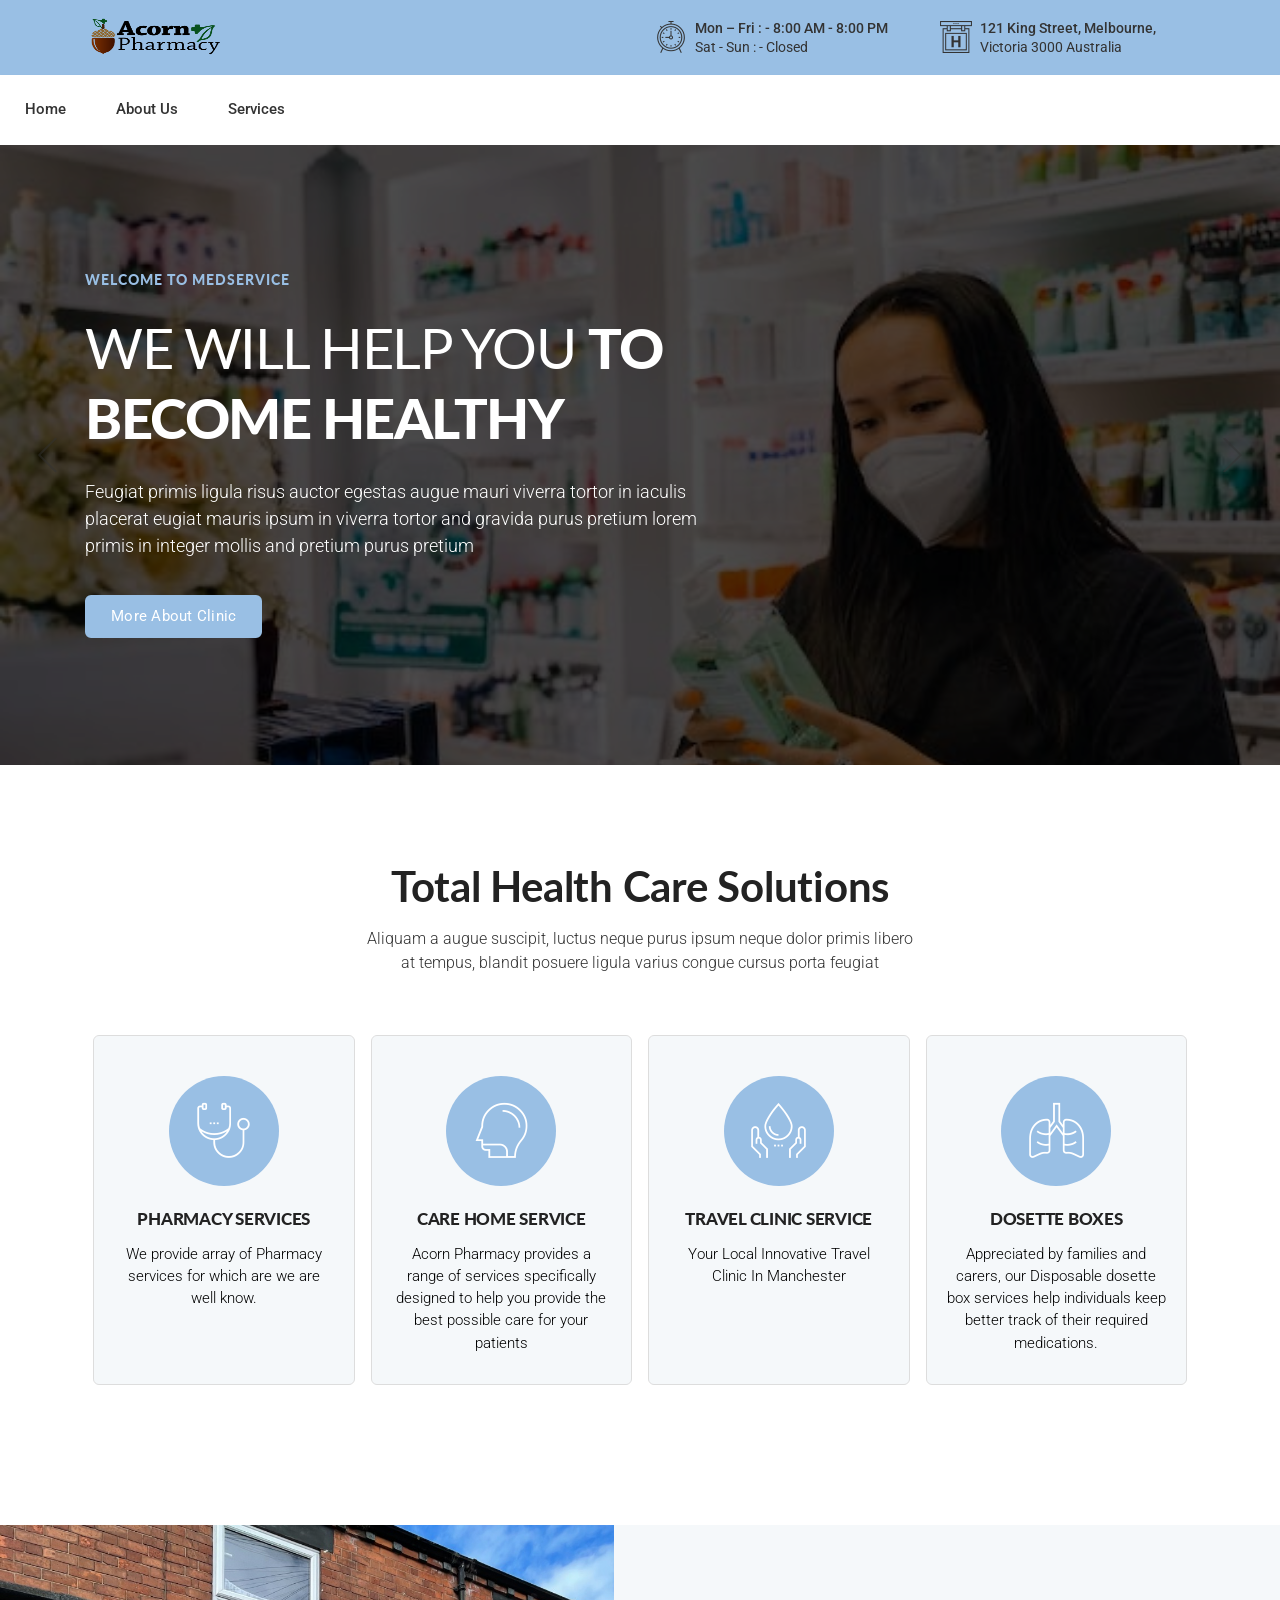
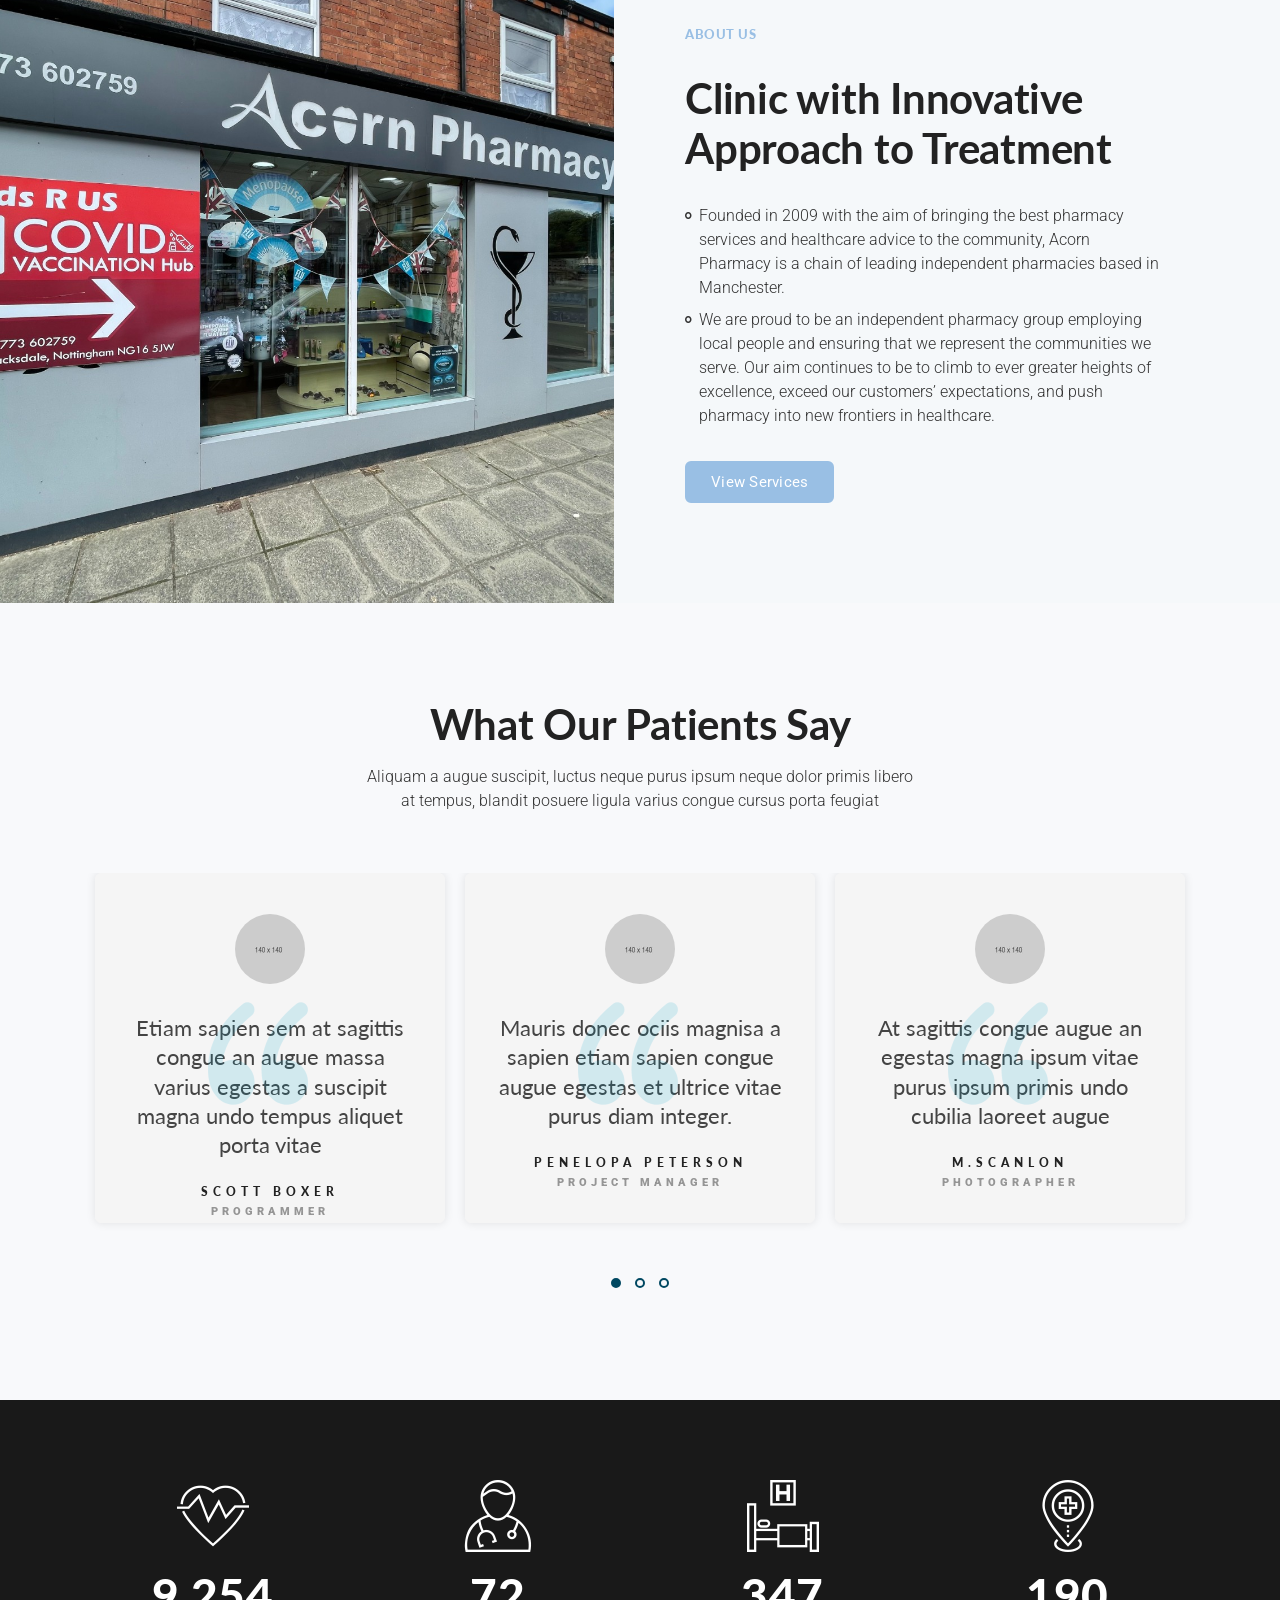
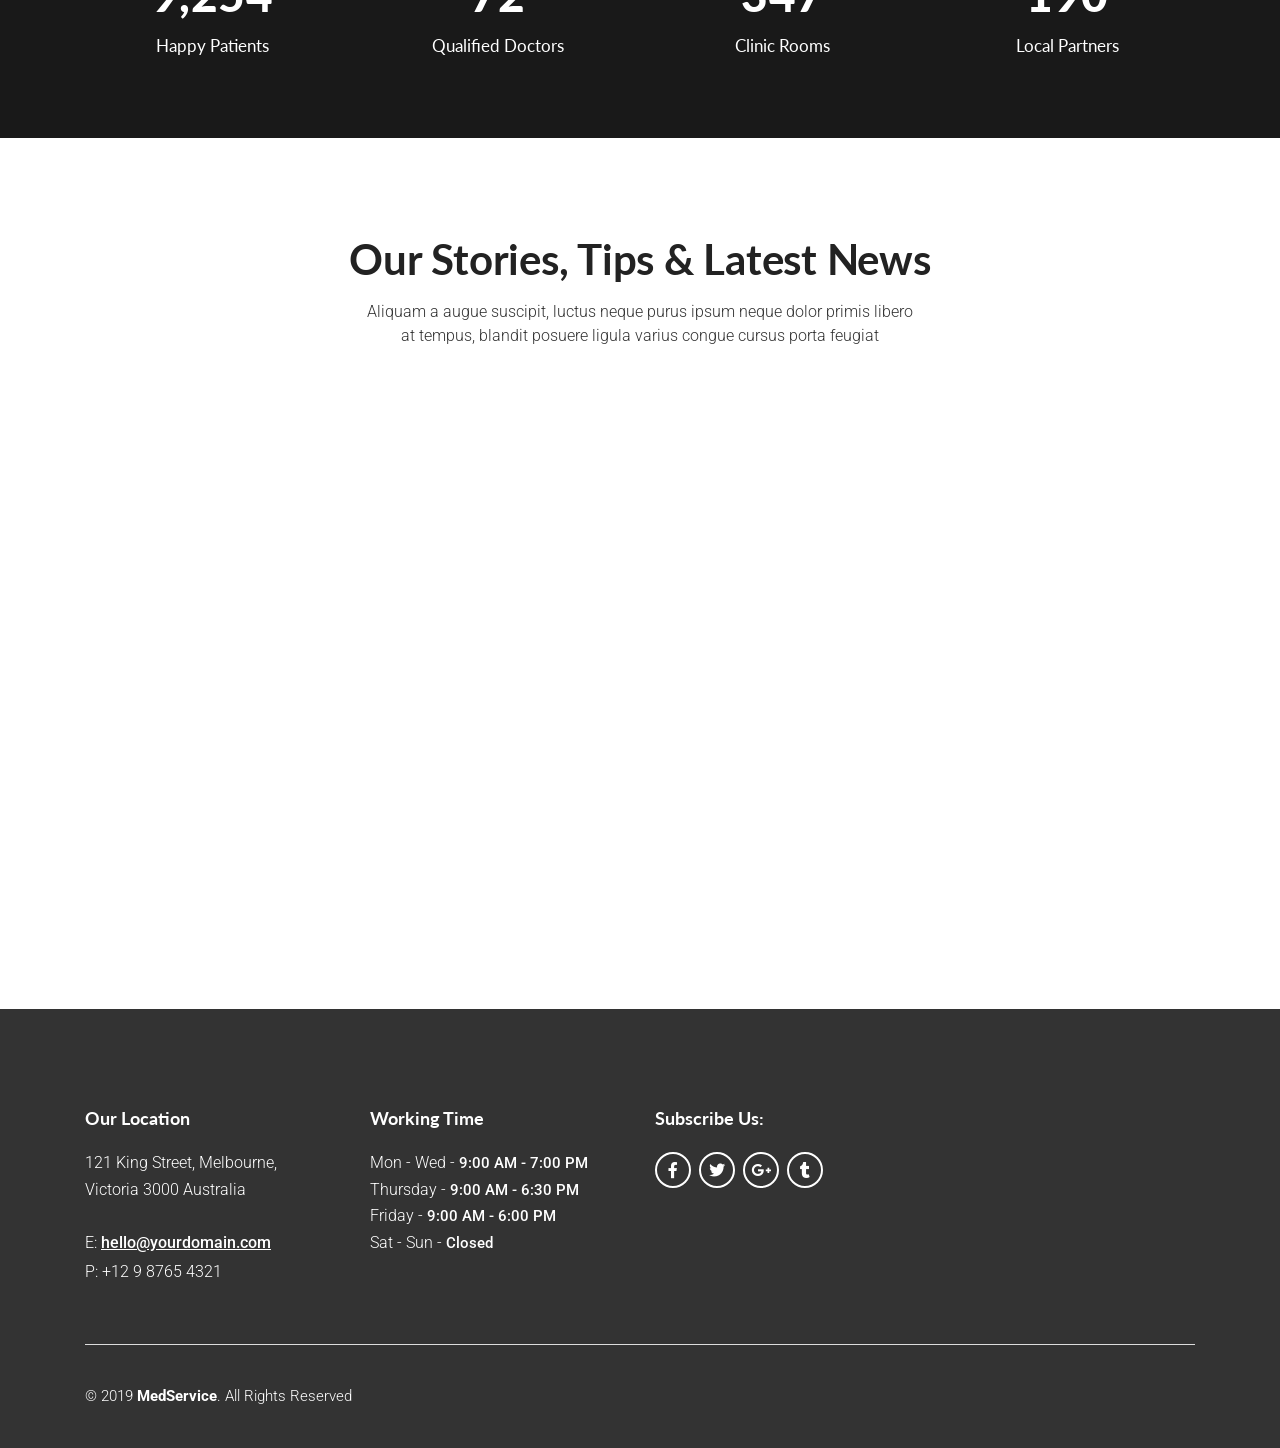
==== commit bf01c29d: "progess on new observation" ====
--- a/index.html
+++ b/index.html
@@ -432,46 +432,46 @@
             <div class="col-md-12">
               <div class="owl-carousel owl-theme services-holder">
                 <!-- SERVICE BOX #1 -->
-                <div class="sbox-3 icon-sm bg-light-grey">
+                <div class="sbox-3 icon-sm bg-light-grey services-card">
                   <!-- Icon -->
                   <div class="sbox-3-icon-skyblue">
                     <span class="flaticon-083-stethoscope"></span>
                   </div>
 
                   <!-- Title -->
-                  <h5 class="h5-xs lightcolor-skyblue">Weight Management Service - Saxenda</h5>
+                  <h5 class="h5-xs black-color">Pharmacy services</h5>
 
                   <!-- Text -->
                   <p class="lightcolor-skyblue">
-                    What Is Saxenda? Saxenda is a injection consisting of an active ingredient called Liraglutide.
+                    We provide array of Pharmacy services for which are we are well know.
                   </p>
                 </div>
 
                 <!-- SERVICE BOX #2 -->
-                <div class="sbox-3 icon-sm bg-light-grey">
+                <div class="sbox-3 icon-sm bg-light-grey services-card">
                   <!-- Icon -->
                   <div class="sbox-3-icon-skyblue">
                     <span class="flaticon-047-head"></span>
                   </div>
 
                   <!-- Title -->
-                  <h5 class="h5-xs lightcolor-skyblue">Ear Wax Removal</h5>
+                  <h5 class="h5-xs black-color">Care Home Service</h5>
 
                   <!-- Text -->
                   <p class="lightcolor-skyblue">
-                    Taking care of your hearing is vital! We all want to live life to the fullest and that is why good ear & hearing health is important to people of all ages
+                    Acorn Pharmacy provides a range of services specifically designed to help you provide the best possible care for your patients
                   </p>
                 </div>
 
                 <!-- SERVICE BOX #3 -->
-                <div class="sbox-3 icon-sm bg-light-grey">
+                <div class="sbox-3 icon-sm bg-light-grey services-card">
                   <!-- Icon -->
                   <div class="sbox-3-icon-skyblue">
                     <span class="flaticon-015-blood-donation-1"></span>
                   </div>
 
                   <!-- Title -->
-                  <h5 class="h5-xs lightcolor-skyblue">Travel Clinic</h5>
+                  <h5 class="h5-xs black-color">Travel Clinic Service</h5>
 
                   <!-- Text -->
                   <p class="lightcolor-skyblue">
@@ -480,53 +480,22 @@
                 </div>
 
                 <!-- SERVICE BOX #4 -->
-                <div class="sbox-3 icon-sm bg-light-grey">
+                <div class="sbox-3 icon-sm bg-light-grey services-card">
                   <!-- Icon -->
                   <div class="sbox-3-icon-skyblue">
                     <span class="flaticon-048-lungs"></span>
                   </div>
 
                   <!-- Title -->
-                  <h5 class="h5-xs lightcolor-skyblue">Opticians</h5>
+                  <h5 class="h5-xs black-color">Dosette Boxes</h5>
 
                   <!-- Text -->
                   <p class="lightcolor-skyblue">
-                    At Acorn Pharmacy, our patients’ needs are our priority.
+                    Appreciated by families and carers, our Disposable dosette box services help individuals keep better track of their required medications. 
                   </p>
                 </div>
 
-                <!-- SERVICE BOX #5 -->
-                <div class="sbox-3 icon-sm bg-light-grey">
-                  <!-- Icon -->
-                  <div class="sbox-3-icon-skyblue">
-                    <span class="flaticon-060-cardiogram-4"></span>
-                  </div>
-
-                  <!-- Title -->
-                  <h5 class="h5-xs lightcolor-skyblue">Acorn Medic</h5>
-
-                  <!-- Text -->
-                  <p class="lightcolor-skyblue">
-                    At Acorn Pharmacy we pride ourselves in providing expert health care to our patients
-                  </p>
-                </div>
-
-                <!-- SERVICE BOX #6 -->
-                <div class="sbox-3 icon-sm bg-light-grey">
-                  <!-- Icon -->
-                  <div class="sbox-3-icon-skyblue">
-                    <span class="flaticon-031-scanner"></span>
-                  </div>
-
-                  <!-- Title -->
-                  <h5 class="h5-xs lightcolor-skyblue">Blister Pack Service</h5>
-
-                  <!-- Text -->
-                  <p class="lightcolor-skyblue">
-                    A blister pack service is for all dispensing patients who are on three or more types of daily tablets. 
-                  </p>
-                </div>
-
+             
               
               </div>
             </div>
@@ -1030,14 +999,17 @@
                 <!-- BLOG POST TITLE -->
                 <div class="blog-post-txt">
                   <!-- Post Title -->
-                  <h5 class="h5-sm steelcolor-skyblue">
-                    <a href="single-post.html"
-                      >5 Benefits Of Integrative Medicine</a
-                    >
-                  </h5>
-
-                  <!-- Post Data -->
-                  <span>May 03, 2019 by <span>Dr.Jeremy Smith</span></span>
+                  <div class="header-text">
+
+                    <h5 class="h5-sm">
+                      <a href="single-post.html"
+                        >5 Benefits Of Integrative Medicine</a
+                      >
+                    </h5>
+  
+                    <!-- Post Data -->
+                    <span>May 03, 2019 by <span>Dr.Jeremy Smith</span></span>
+                  </div>
 
                   <!-- Post Text -->
                   <p>
--- a/css/menu.css
+++ b/css/menu.css
@@ -174,6 +174,7 @@
 } */
 .wsmenu >.wsmenu-list > li a {
   color: #333333;
+  font-weight: 500;
 }
 .wsmenu >.wsmenu-list.color-white > li a {
   color: #fff;
--- a/css/style.css
+++ b/css/style.css
@@ -2394,9 +2394,9 @@
 .bg-light-grey.sbox-3 p {
   color: #000;
 }
-.bg-light-grey.sbox-3 h5 {
+/* .bg-light-grey.sbox-3 h5 {
   color: #99bfe4;
-}
+} */
 
 .bg-black-color { background-color: #231F20;}
 .sbox-3.icon-sm.bg-light-grey {
@@ -6079,4 +6079,15 @@
 }
 #services-7 .sbox-7 {
   height: 180px;
-}+}
+.services-card:hover {
+  transition: 0.3s ease-in;
+  box-shadow: 0px 2px 10px #ccc;
+}
+.services-card:hover h5 {
+  transition: 0.3s ease-in;
+ color: #99bfe4;
+}
+.blog-post.wow:hover a {
+  color: #99bfe4;
+}
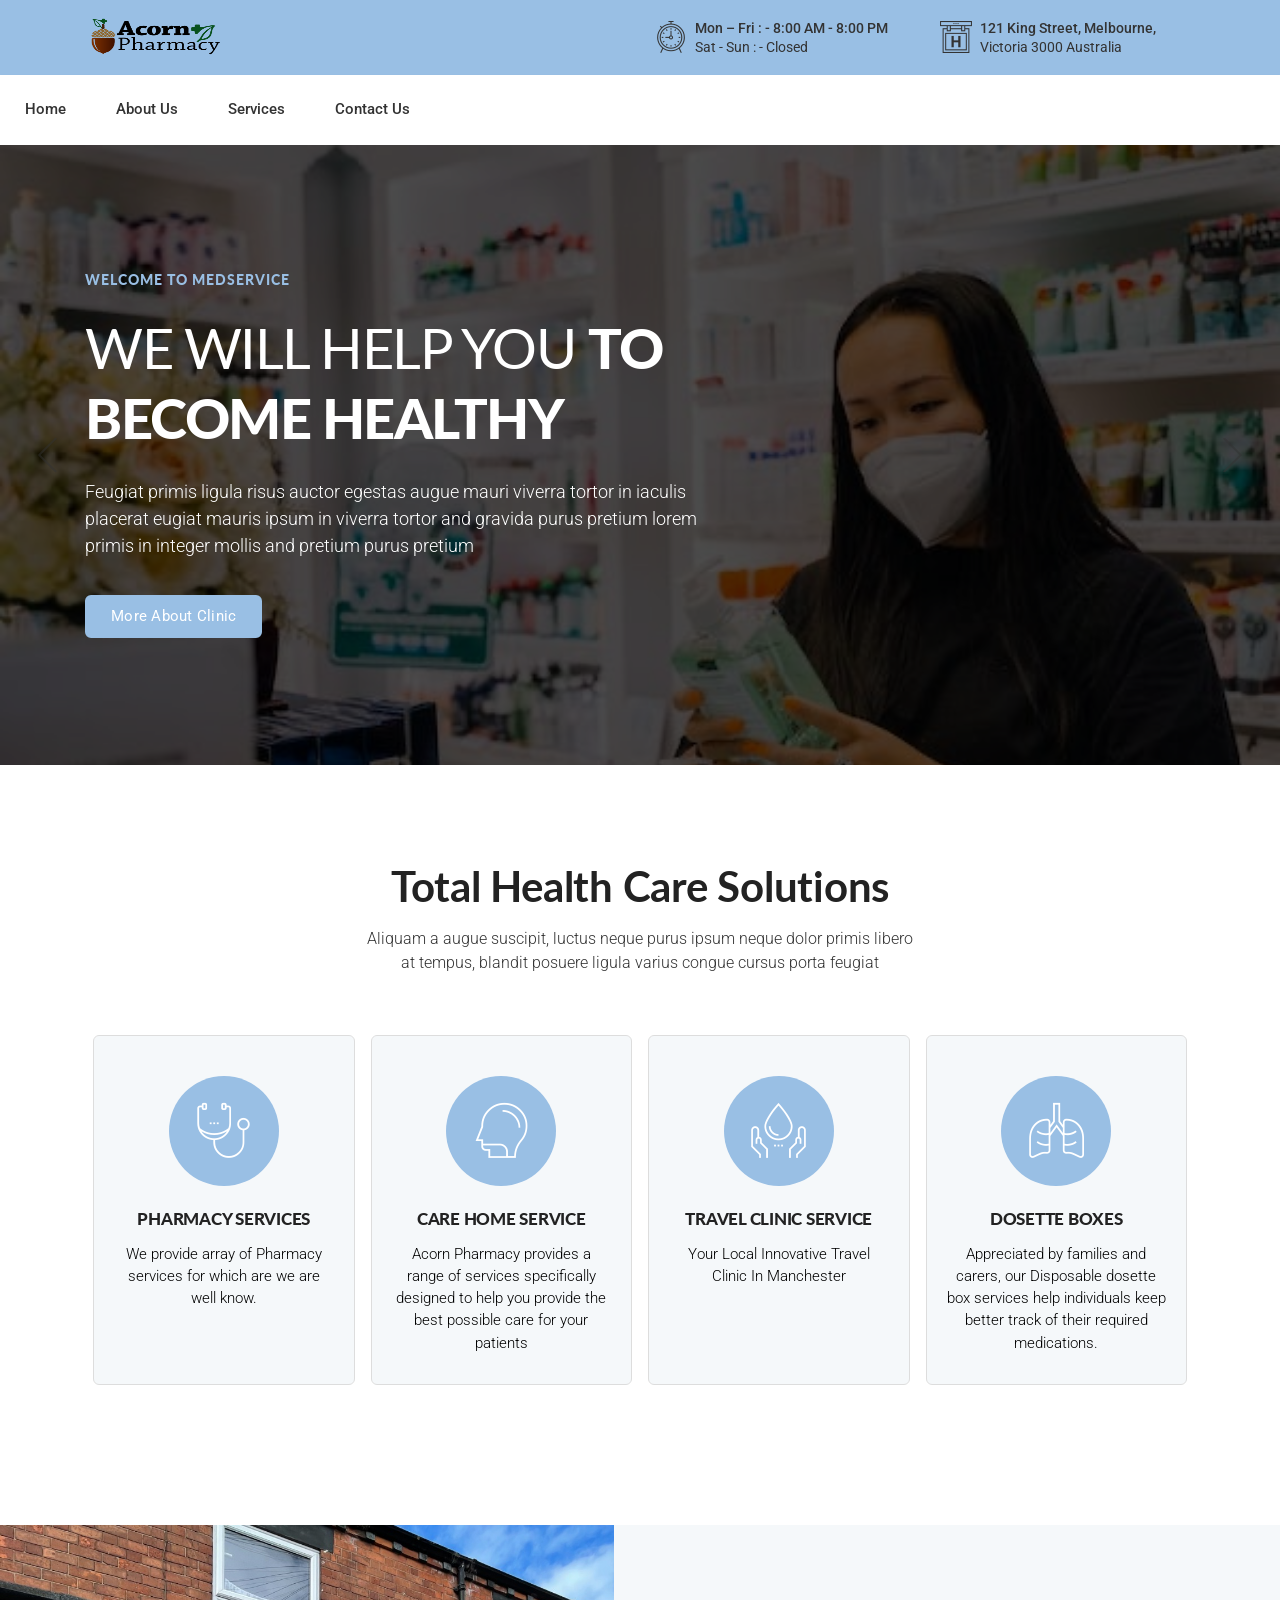
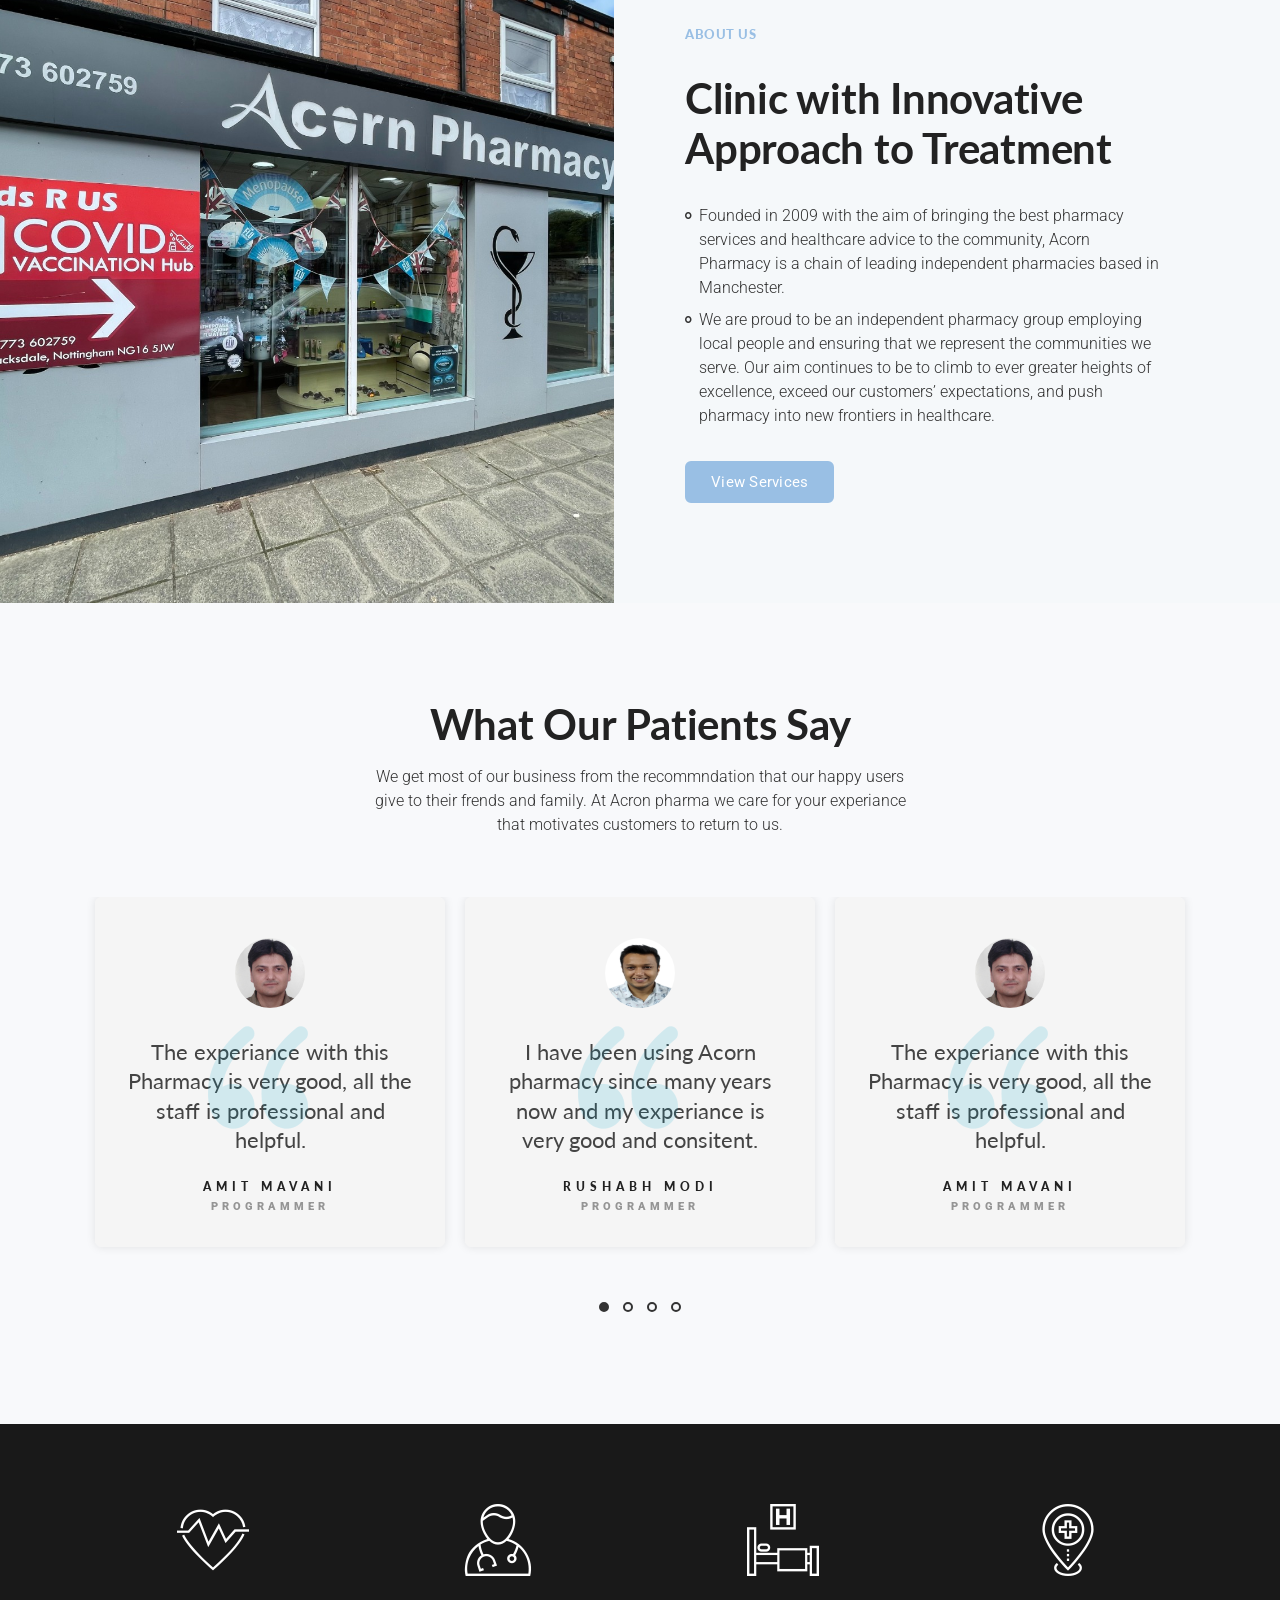
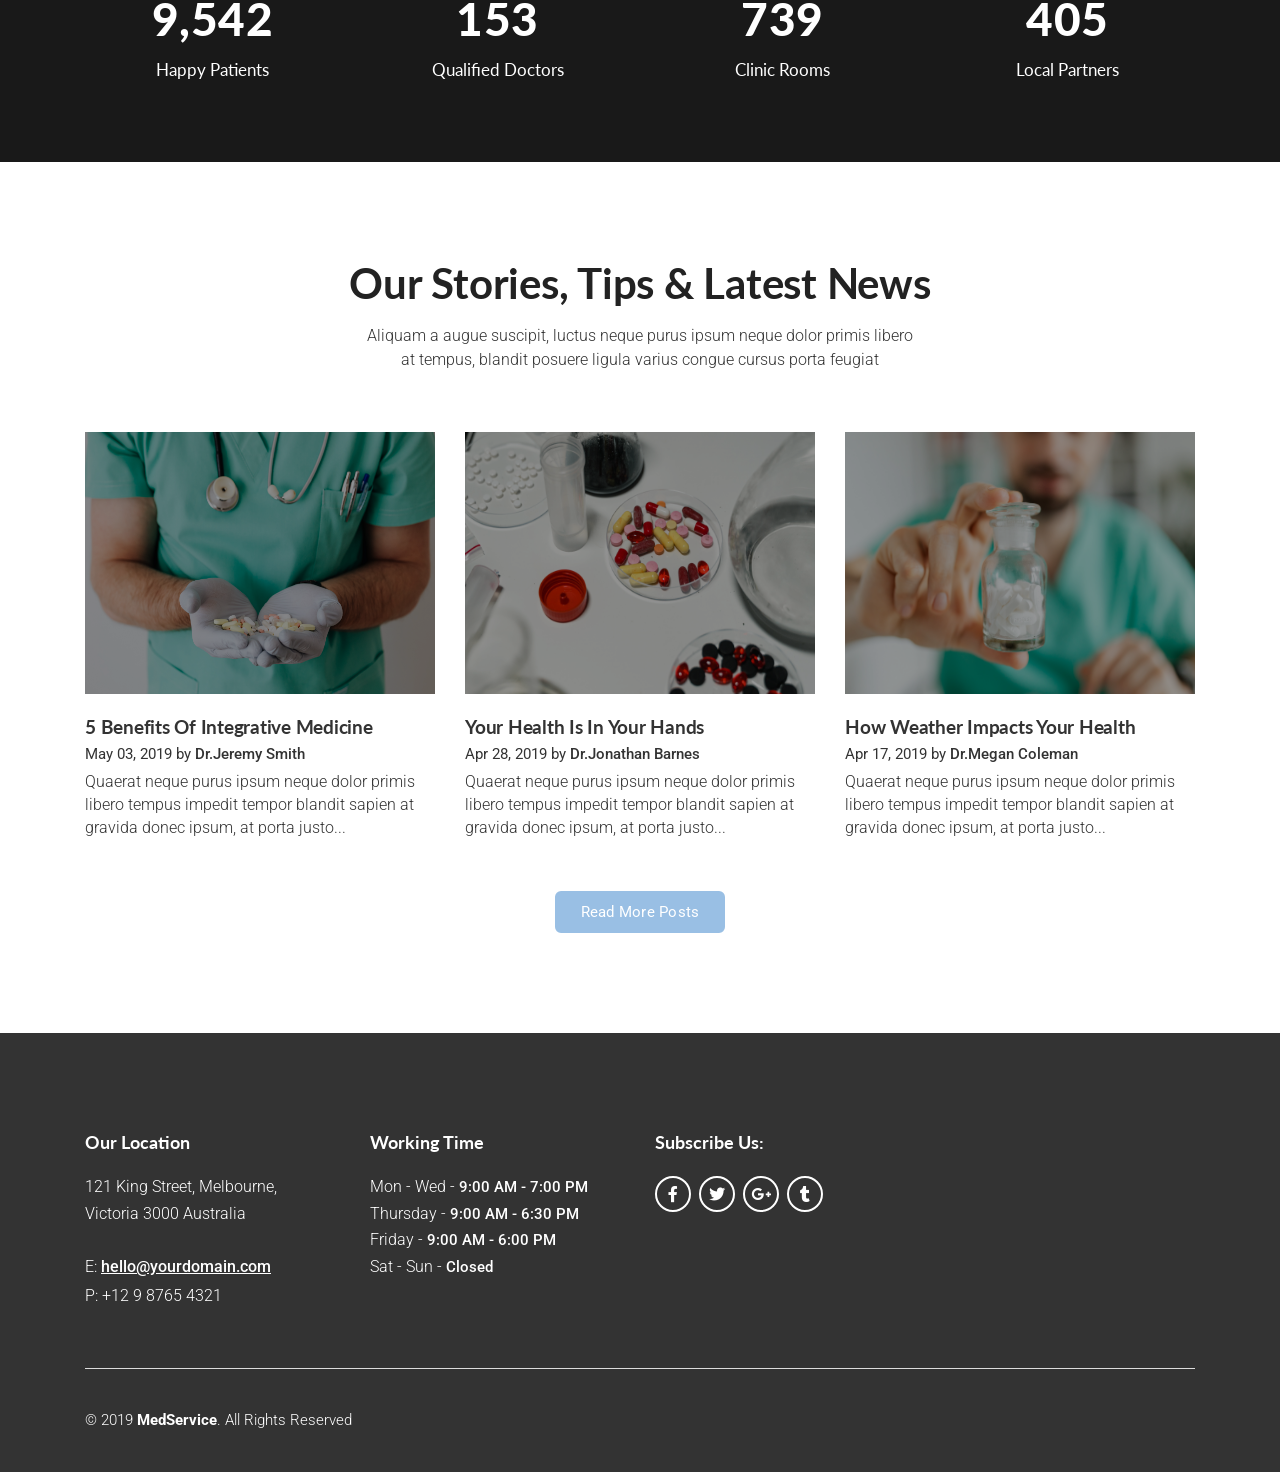
==== commit 4d367435: "added contact us page" ====
--- a/index.html
+++ b/index.html
@@ -211,6 +211,9 @@
                 <li class="nl-simple" aria-haspopup="true">
                   <a href="all-services.html">Services</a>
                 </li>
+                <li class="nl-simple" aria-haspopup="true">
+                  <a href="contacts-2.html">Contact Us</a>
+                </li>
                
                 <!-- END PAGES -->
 
@@ -581,9 +584,8 @@
 
               <!-- Text -->
               <p>
-                Aliquam a augue suscipit, luctus neque purus ipsum neque dolor
-                primis libero at tempus, blandit posuere ligula varius congue
-                cursus porta feugiat
+                We get most of our business from the recommndation that our happy users give to their frends and family. At Acron pharma
+                we care for your experiance that motivates customers to return to us.
               </p>
             </div>
           </div>
@@ -593,7 +595,7 @@
           <div class="row">
             <div class="col-md-12">
               <div class="owl-carousel owl-theme reviews-holder">
-                <!-- TESTIMONIAL #1 -->
+                  <!-- TESTIMONIAL #1 -->
                 <div class="review-2">
                   <div class="review-txt text-center">
                     <!-- Quote -->
@@ -604,20 +606,19 @@
                     <!-- Author Avatar -->
                     <div class="testimonial-avatar">
                       <img
-                        src="images/review-author-1.jpg"
+                        src="images/users/amitbhai_img.jfif"
                         alt="testimonial-avatar"
                       />
                     </div>
 
                     <!-- Testimonial Text -->
                     <p>
-                      Etiam sapien sem at sagittis congue an augue massa varius
-                      egestas a suscipit magna undo tempus aliquet porta vitae
+                      The experiance with this Pharmacy is very good, all the staff is professional and helpful.
                     </p>
 
                     <!-- Testimonial Author -->
                     <div class="review-author">
-                      <h5 class="h5-sm">Scott Boxer</h5>
+                      <h5 class="h5-sm">Amit Mavani</h5>
                       <span>Programmer</span>
                     </div>
                   </div>
@@ -635,27 +636,25 @@
                     <!-- Author Avatar -->
                     <div class="testimonial-avatar">
                       <img
-                        src="images/review-author-2.jpg"
+                        src="images/users/rushabh.jpg"
                         alt="testimonial-avatar"
                       />
                     </div>
 
                     <!-- Testimonial Text -->
                     <p>
-                      Mauris donec ociis magnisa a sapien etiam sapien congue
-                      augue egestas et ultrice vitae purus diam integer.
+                      I have been using Acorn pharmacy since many years now and my experiance is very good and consitent.
                     </p>
 
                     <!-- Testimonial Author -->
                     <div class="review-author">
-                      <h5 class="h5-sm">Penelopa Peterson</h5>
-                      <span>Project Manager</span>
+                      <h5 class="h5-sm">Rushabh Modi</h5>
+                      <span>Programmer</span>
                     </div>
                   </div>
                 </div>
                 <!-- END TESTIMONIAL #2 -->
-
-                <!-- TESTIMONIAL #3 -->
+                  <!-- TESTIMONIAL #1 -->
                 <div class="review-2">
                   <div class="review-txt text-center">
                     <!-- Quote -->
@@ -666,27 +665,26 @@
                     <!-- Author Avatar -->
                     <div class="testimonial-avatar">
                       <img
-                        src="images/review-author-3.jpg"
+                        src="images/users/amitbhai_img.jfif"
                         alt="testimonial-avatar"
                       />
                     </div>
 
                     <!-- Testimonial Text -->
                     <p>
-                      At sagittis congue augue an egestas magna ipsum vitae
-                      purus ipsum primis undo cubilia laoreet augue
+                      The experiance with this Pharmacy is very good, all the staff is professional and helpful.
                     </p>
 
                     <!-- Testimonial Author -->
                     <div class="review-author">
-                      <h5 class="h5-sm">M.Scanlon</h5>
-                      <span>Photographer</span>
-                    </div>
-                  </div>
-                </div>
-                <!-- END TESTIMONIAL #3 -->
-
-                <!-- TESTIMONIAL #4 -->
+                      <h5 class="h5-sm">Amit Mavani</h5>
+                      <span>Programmer</span>
+                    </div>
+                  </div>
+                </div>
+                <!--END  TESTIMONIAL #1 -->
+
+                <!-- TESTIMONIAL #2 -->
                 <div class="review-2">
                   <div class="review-txt text-center">
                     <!-- Quote -->
@@ -697,27 +695,25 @@
                     <!-- Author Avatar -->
                     <div class="testimonial-avatar">
                       <img
-                        src="images/review-author-4.jpg"
+                        src="images/users/rushabh.jpg"
                         alt="testimonial-avatar"
                       />
                     </div>
 
                     <!-- Testimonial Text -->
                     <p>
-                      Mauris donec ociis magnis sapien etiam sapien congue augue
-                      pretium ligula a lectus aenean magna mauris
+                      I have been using Acorn pharmacy since many years now and my experiance is very good and consitent.
                     </p>
 
                     <!-- Testimonial Author -->
                     <div class="review-author">
-                      <h5 class="h5-sm">Jeremy Kruse</h5>
-                      <span>Graphic Designer</span>
-                    </div>
-                  </div>
-                </div>
-                <!-- END TESTIMONIAL #4 -->
-
-                <!-- TESTIMONIAL #5 -->
+                      <h5 class="h5-sm">Rushabh Modi</h5>
+                      <span>Programmer</span>
+                    </div>
+                  </div>
+                </div>
+                <!-- END TESTIMONIAL #2 -->
+                  <!-- TESTIMONIAL #1 -->
                 <div class="review-2">
                   <div class="review-txt text-center">
                     <!-- Quote -->
@@ -728,27 +724,26 @@
                     <!-- Author Avatar -->
                     <div class="testimonial-avatar">
                       <img
-                        src="images/review-author-5.jpg"
+                        src="images/users/amitbhai_img.jfif"
                         alt="testimonial-avatar"
                       />
                     </div>
 
                     <!-- Testimonial Text -->
                     <p>
-                      An augue in cubilia laoreet magna suscipit egestas magna
-                      ipsum at purus ipsum primis in augue ulta ligula egestas
+                      The experiance with this Pharmacy is very good, all the staff is professional and helpful.
                     </p>
 
                     <!-- Testimonial Author -->
                     <div class="review-author">
-                      <h5 class="h5-sm">Evelyn Martinez</h5>
-                      <span>Senior UX/UI Designer</span>
-                    </div>
-                  </div>
-                </div>
-                <!-- END TESTIMONIAL #5 -->
-
-                <!-- TESTIMONIAL #6 -->
+                      <h5 class="h5-sm">Amit Mavani</h5>
+                      <span>Programmer</span>
+                    </div>
+                  </div>
+                </div>
+                <!--END  TESTIMONIAL #1 -->
+
+                <!-- TESTIMONIAL #2 -->
                 <div class="review-2">
                   <div class="review-txt text-center">
                     <!-- Quote -->
@@ -759,27 +754,25 @@
                     <!-- Author Avatar -->
                     <div class="testimonial-avatar">
                       <img
-                        src="images/review-author-6.jpg"
+                        src="images/users/rushabh.jpg"
                         alt="testimonial-avatar"
                       />
                     </div>
 
                     <!-- Testimonial Text -->
                     <p>
-                      An augue cubilia laoreet undo magna at risus suscipit
-                      egestas magna an ipsum ligula vitae and purus ipsum primis
+                      I have been using Acorn pharmacy since many years now and my experiance is very good and consitent.
                     </p>
 
                     <!-- Testimonial Author -->
                     <div class="review-author">
-                      <h5 class="h5-sm">Dan Hodges</h5>
-                      <span>Internet Surfer</span>
-                    </div>
-                  </div>
-                </div>
-                <!-- END TESTIMONIAL #6 -->
-
-                <!-- TESTIMONIAL #7 -->
+                      <h5 class="h5-sm">Rushabh Modi</h5>
+                      <span>Programmer</span>
+                    </div>
+                  </div>
+                </div>
+                <!-- END TESTIMONIAL #2 -->
+                  <!-- TESTIMONIAL #1 -->
                 <div class="review-2">
                   <div class="review-txt text-center">
                     <!-- Quote -->
@@ -790,27 +783,26 @@
                     <!-- Author Avatar -->
                     <div class="testimonial-avatar">
                       <img
-                        src="images/review-author-7.jpg"
+                        src="images/users/amitbhai_img.jfif"
                         alt="testimonial-avatar"
                       />
                     </div>
 
                     <!-- Testimonial Text -->
                     <p>
-                      Augue egestas volutpat egestas augue in cubilia laoreet
-                      magna suscipit luctus and dolor blandit vitae
+                      The experiance with this Pharmacy is very good, all the staff is professional and helpful.
                     </p>
 
                     <!-- Testimonial Author -->
                     <div class="review-author">
-                      <h5 class="h5-sm">Isabel M.</h5>
-                      <span>SEO Manager</span>
-                    </div>
-                  </div>
-                </div>
-                <!-- END TESTIMONIAL #7 -->
-
-                <!-- TESTIMONIAL #8 -->
+                      <h5 class="h5-sm">Amit Mavani</h5>
+                      <span>Programmer</span>
+                    </div>
+                  </div>
+                </div>
+                <!--END  TESTIMONIAL #1 -->
+
+                <!-- TESTIMONIAL #2 -->
                 <div class="review-2">
                   <div class="review-txt text-center">
                     <!-- Quote -->
@@ -821,27 +813,25 @@
                     <!-- Author Avatar -->
                     <div class="testimonial-avatar">
                       <img
-                        src="images/review-author-8.jpg"
+                        src="images/users/rushabh.jpg"
                         alt="testimonial-avatar"
                       />
                     </div>
 
                     <!-- Testimonial Text -->
                     <p>
-                      Augue egestas volutpat egestas augue in cubilia laoreet
-                      magna suscipit luctus and dolor blandit vitae
+                      I have been using Acorn pharmacy since many years now and my experiance is very good and consitent.
                     </p>
 
                     <!-- Testimonial Author -->
                     <div class="review-author">
-                      <h5 class="h5-sm">Alex Ross</h5>
-                      <span>Patient</span>
-                    </div>
-                  </div>
-                </div>
-                <!-- END TESTIMONIAL #8 -->
-
-                <!-- TESTIMONIAL #9-->
+                      <h5 class="h5-sm">Rushabh Modi</h5>
+                      <span>Programmer</span>
+                    </div>
+                  </div>
+                </div>
+                <!-- END TESTIMONIAL #2 -->
+                  <!-- TESTIMONIAL #1 -->
                 <div class="review-2">
                   <div class="review-txt text-center">
                     <!-- Quote -->
@@ -852,25 +842,54 @@
                     <!-- Author Avatar -->
                     <div class="testimonial-avatar">
                       <img
-                        src="images/review-author-9.jpg"
+                        src="images/users/amitbhai_img.jfif"
                         alt="testimonial-avatar"
                       />
                     </div>
 
                     <!-- Testimonial Text -->
                     <p>
-                      Augue egestas volutpat egestas augue in cubilia laoreet
-                      magna suscipit luctus magna dolor neque vitae
+                      The experiance with this Pharmacy is very good, all the staff is professional and helpful.
                     </p>
 
                     <!-- Testimonial Author -->
                     <div class="review-author">
-                      <h5 class="h5-sm">Alisa Milano</h5>
-                      <span>Housewife</span>
-                    </div>
-                  </div>
-                </div>
-                <!-- END TESTIMONIAL #9 -->
+                      <h5 class="h5-sm">Amit Mavani</h5>
+                      <span>Programmer</span>
+                    </div>
+                  </div>
+                </div>
+                <!--END  TESTIMONIAL #1 -->
+
+                <!-- TESTIMONIAL #2 -->
+                <div class="review-2">
+                  <div class="review-txt text-center">
+                    <!-- Quote -->
+                    <div class="quote">
+                      <img src="images/quote.png" alt="quote-img" />
+                    </div>
+
+                    <!-- Author Avatar -->
+                    <div class="testimonial-avatar">
+                      <img
+                        src="images/users/rushabh.jpg"
+                        alt="testimonial-avatar"
+                      />
+                    </div>
+
+                    <!-- Testimonial Text -->
+                    <p>
+                      I have been using Acorn pharmacy since many years now and my experiance is very good and consitent.
+                    </p>
+
+                    <!-- Testimonial Author -->
+                    <div class="review-author">
+                      <h5 class="h5-sm">Rushabh Modi</h5>
+                      <span>Programmer</span>
+                    </div>
+                  </div>
+                </div>
+                <!-- END TESTIMONIAL #2 -->
               </div>
             </div>
           </div>
--- a/css/style.css
+++ b/css/style.css
@@ -4074,12 +4074,12 @@
 
 .reviews-section .owl-theme .owl-dots .owl-dot span {
   background: transparent;
-  border: 2px solid #004861;
+  border: 2px solid #333333;
 }
 
 .reviews-section .owl-theme .owl-dots .owl-dot.active span, 
 .reviews-section .owl-theme .owl-dots .owl-dot:hover span {
-  background: #004861;
+  background: #333333;
 }
 
 
@@ -4121,11 +4121,25 @@
 }
 
 #banner-8 {
-  background-image: url(../images/banner-8.jpg);
+  background-image: url(../images/carousel/carousel_image.jpeg);
   padding-top: 100px;
   padding-bottom: 100px;
-}
-
+  position: relative;
+}
+#banner-8::after {
+  content: "";
+    background: #000;
+    width: 100%;
+    height: 100%;
+    position: absolute;
+    left: 0;
+    top: 0;
+    opacity: 0.6;
+}
+#banner-8 .banner-txt {
+  z-index: 110001;
+  position: inherit;
+}
 #banner-5 .container {
   overflow: hidden;
 }
@@ -6091,3 +6105,45 @@
 .blog-post.wow:hover a {
   color: #99bfe4;
 }
+
+.accordion {
+  background-color: #99bfe4;
+  color: #444;
+  cursor: pointer;
+  padding: 18px;
+  width: 100%;
+  border: none;
+  text-align: left;
+  outline: none;
+  font-size: 15px;
+  transition: 0.4s;
+  margin-bottom: 10px;
+  border-radius: 10px;
+}
+
+.active,
+.accordion:hover {
+  /* background-color: #ccc; */
+}
+
+.panel {
+  padding: 0 18px;
+  background-color: white;
+  max-height: 0;
+  overflow: hidden;
+  transition: max-height 0.3s ease-out;
+}
+.panel p,
+.panel li {
+  font-size: 14px;
+  color: black;
+  font-weight: 400;
+}
+.service li {
+  list-style-type:disc ;
+}
+.service-text p{
+  font-size: 15px;
+  color: black;
+  font-weight: 350;
+}
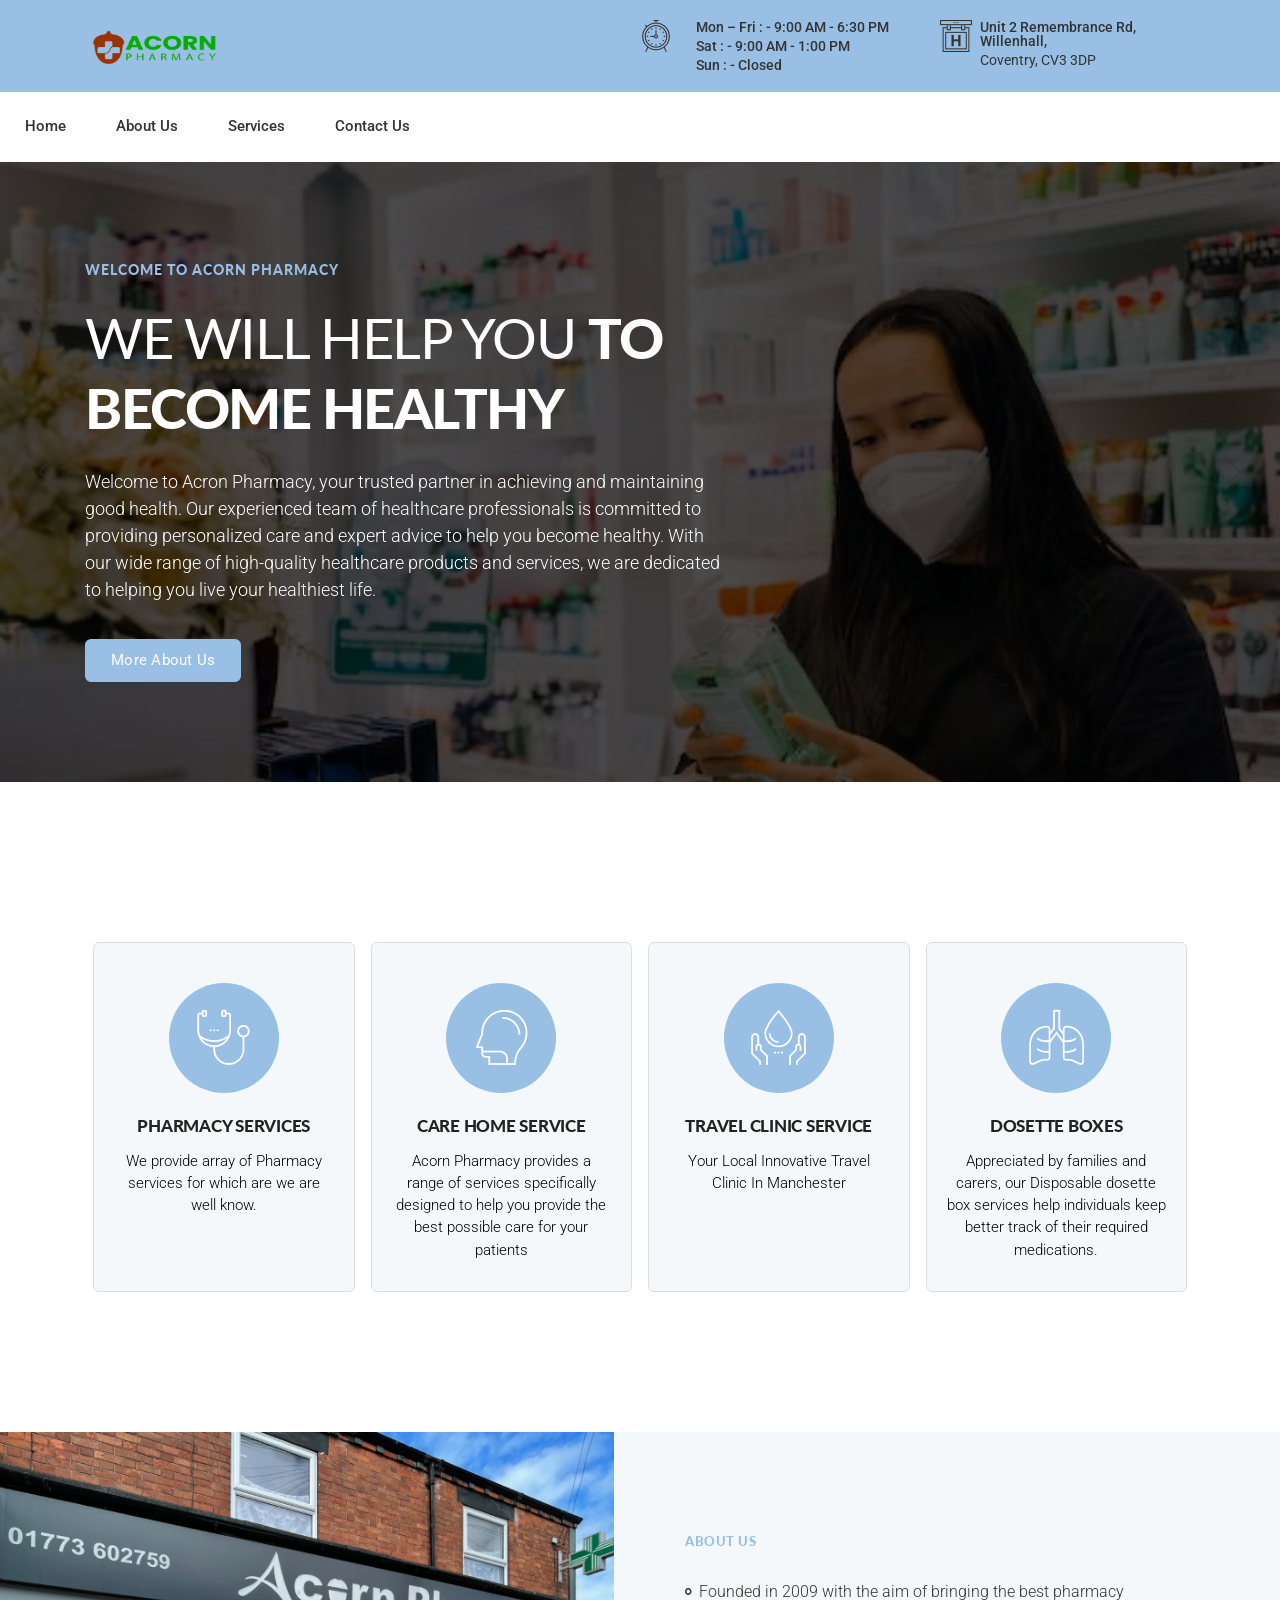
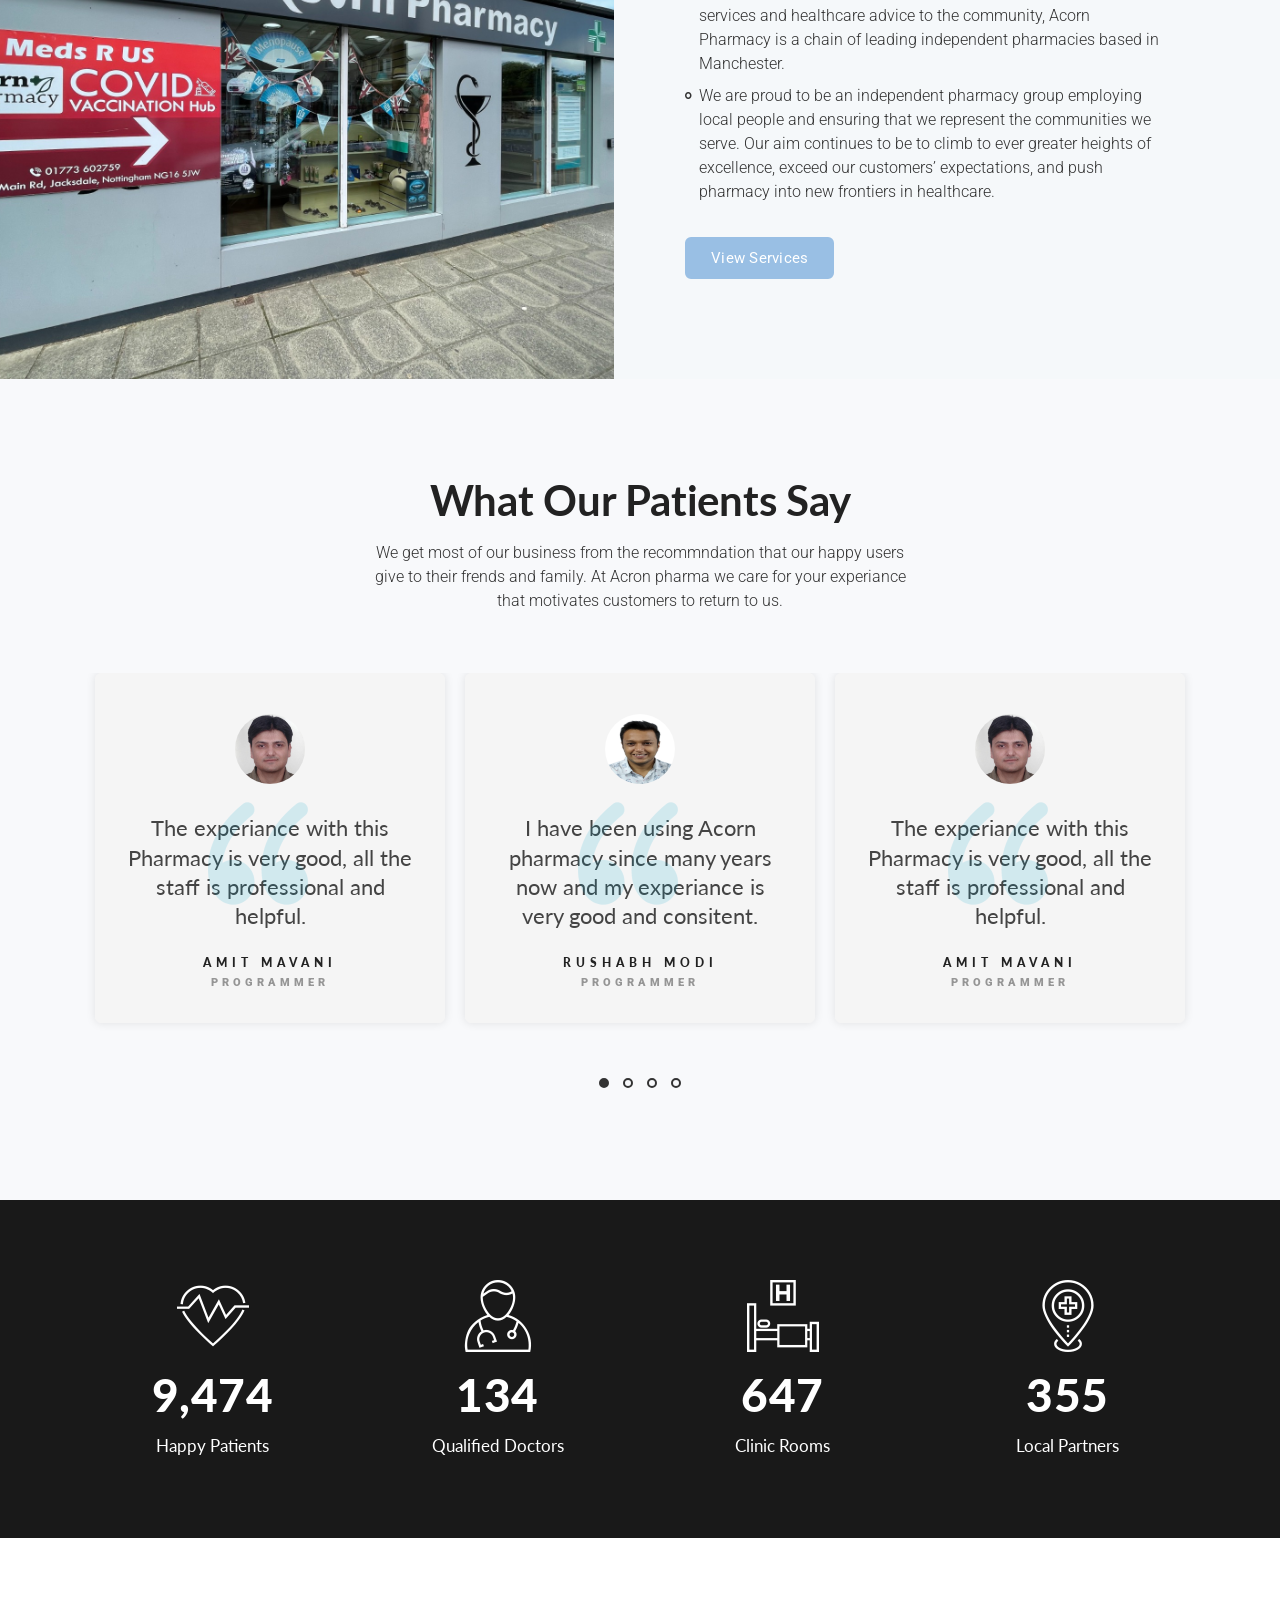
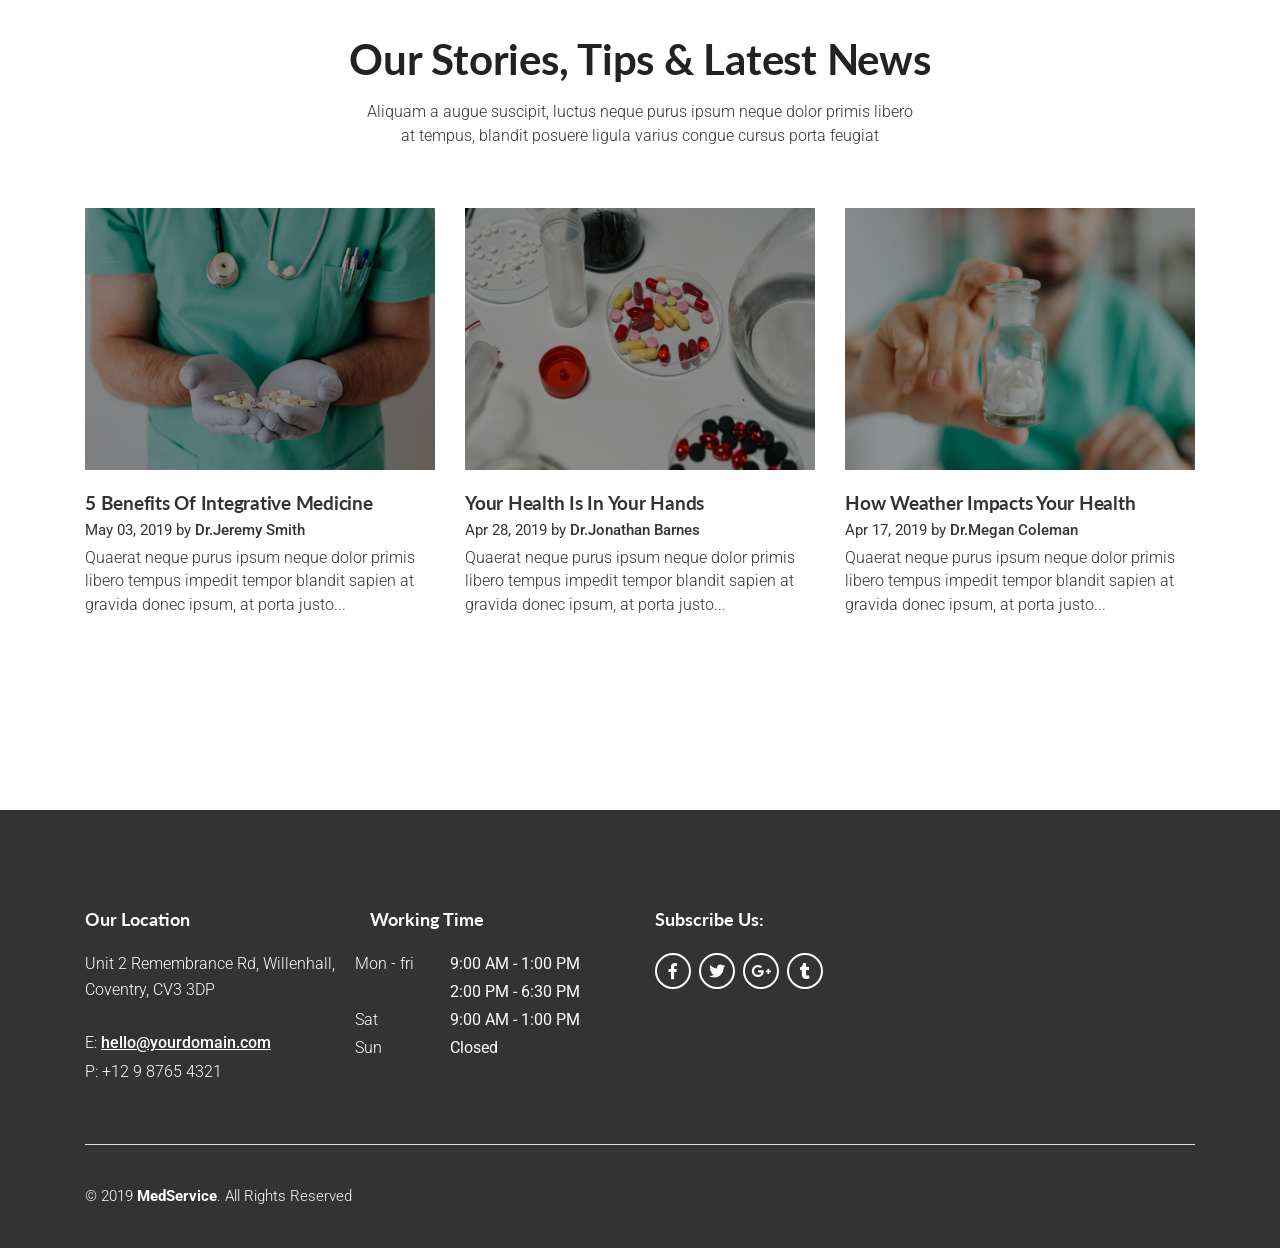
==== commit 6e042fb1: "home page observations" ====
--- a/index.html
+++ b/index.html
@@ -148,10 +148,20 @@
                   <!-- Working Hours Widget -->
                   <div class="col-md-6">
                     <div class="header-widget icon-xs">
-                      <span class="flaticon-092-clock black-color"></span>
-                      <div class="header-widget-txt">
-                        <p class="txt-500 black-color">Mon – Fri : - 8:00 AM - 8:00 PM</p>
-                        <p class="txt-400 black-color">Sat - Sun : - Closed</p>
+                      <div class="row">
+                        <span
+                          class="flaticon-092-clock black-color col-lg-2 padding-0"
+                        ></span>
+                        <div class="header-widget-txt col-lg-9 padding-0">
+                          <p class="txt-500 black-color">
+                            Mon – Fri : - 9:00 AM - 6:30 PM
+                          </p>
+                          <!--    <p class="txt-500 black-color">2:00 PM - 6:30 PM</p> -->
+                          <p class="txt-500 black-color">
+                            Sat : - 9:00 AM - 1:00 PM
+                          </p>
+                          <p class="txt-500 black-color">Sun : - Closed</p>
+                        </div>
                       </div>
                     </div>
                   </div>
@@ -161,8 +171,10 @@
                     <div class="header-widget icon-xs">
                       <span class="flaticon-021-hospital-9 black-color"></span>
                       <div class="header-widget-txt">
-                        <p class="txt-500 black-color">121 King Street, Melbourne,</p>
-                        <p class="txt-400 black-color">Victoria 3000 Australia</p>
+                        <p class="txt-500 black-color">
+                          Unit 2 Remembrance Rd, Willenhall,
+                        </p>
+                        <p class="txt-400 black-color">Coventry, CV3 3DP</p>
                       </div>
                     </div>
                   </div>
@@ -194,7 +206,10 @@
               <ul class="wsmenu-list">
                 <!-- DROPDOWN MENU -->
                 <li aria-haspopup="true">
-                  <a href="#">Home <!-- <span class="wsarrow"></span> --></a>
+                  <a href="#"
+                    >Home
+                    <!-- <span class="wsarrow"></span> --></a
+                  >
                   <!-- <ul class="sub-menu">
 					           			<li aria-haspopup="true"><a href="#">Dummy Link Style #1</a></li>
 					              		<li aria-haspopup="true"><a href="#">Dummy Link Style #2</a></li>
@@ -214,10 +229,8 @@
                 <li class="nl-simple" aria-haspopup="true">
                   <a href="contacts-2.html">Contact Us</a>
                 </li>
-               
+
                 <!-- END PAGES -->
-
-               
 
                 <!-- HIDDEN NAVIGATION MENU BUTTON -->
                 <!-- <li class="nl-simple header-btn" aria-haspopup="true"><a class="green-hover" href="timetable.html">Our Doctors Timetable</a></li>  -->
@@ -250,24 +263,27 @@
                     <div class="col-md-8 col-lg-7">
                       <div class="hero-txt">
                         <!-- Title -->
-                        <h5 class="color-skyblue">Welcome to MedService</h5>
+                        <h5 class="color-skyblue">Welcome to Acorn Pharmacy</h5>
                         <h2 class="steelcolor-skyblue">
                           We will help you <span>to become healthy</span>
                         </h2>
 
                         <!-- Text -->
                         <p class="p-md">
-                          Feugiat primis ligula risus auctor egestas augue mauri
-                          viverra tortor in iaculis placerat eugiat mauris ipsum
-                          in viverra tortor and gravida purus pretium lorem
-                          primis in integer mollis and pretium purus pretium
+                          Welcome to Acron Pharmacy, your trusted partner in
+                          achieving and maintaining good health. Our experienced
+                          team of healthcare professionals is committed to
+                          providing personalized care and expert advice to help
+                          you become healthy. With our wide range of
+                          high-quality healthcare products and services, we are
+                          dedicated to helping you live your healthiest life.
                         </p>
 
                         <!-- Button -->
                         <a
                           href="about-us.html"
                           class="btn btn-skyblue black-hover"
-                          >More About Clinic</a
+                          >More About Us</a
                         >
                       </div>
                     </div>
@@ -286,22 +302,27 @@
                     <div class="col-md-8 col-lg-7 offset-md-4 offset-lg-5">
                       <div class="hero-txt">
                         <!-- Title -->
-                        <h5 class="color-skyblue">Our clinic Provide</h5>
+                        <h5 class="color-skyblue">Acorn Pharmacy Provides</h5>
                         <h2 class="steelcolor-skyblue">
-                          <span>Best Quality</span> Medical Treatment for You
+                          <span>Best Quality</span> Medical Treatment
                         </h2>
 
                         <!-- Text -->
                         <p class="p-md">
-                          Feugiat primis ligula risus auctor egestas augue mauri
-                          viverra tortor in iaculis placerat eugiat mauris ipsum
-                          in viverra tortor and gravida purus pretium lorem
-                          primis in integer mollis and pretium purus pretium
+                          Our Pharmacy Provides a comprehensive range of
+                          healthcare products and services to meet your diverse
+                          needs. From prescription medications to
+                          over-the-counter remedies, our team of experienced
+                          healthcare professionals is committed to providing
+                          personalized care and expert advice to help you
+                          achieve optimal health. With our convenient delivery
+                          options, we make it easy to access the healthcare
+                          products you need, when you need them.
                         </p>
 
                         <!-- Button -->
                         <a
-                          href="who-we-are.html"
+                          href="about-us.html"
                           class="btn btn-black tra-black-hover mr-10"
                           >Get More Info</a
                         >
@@ -329,7 +350,7 @@
                         <!-- Title -->
                         <h5 class="color-skyblue">Why Choose Our clinic</h5>
                         <h2 class="steelcolor-skyblue">
-                          We <span>will Care</span> About Your Health
+                          We <span>Care</span> About Your Health
                         </h2>
 
                         <!-- Option Box #1 -->
@@ -338,9 +359,7 @@
                             <i class="fas fa-angle-double-right"></i>
                           </div>
                           <p class="p-md">
-                            Fringilla risus nec, luctus mauris orci auctor purus
-                            euismod pretium purus pretium ligula rutrum tempor
-                            sapien at pretium luctus
+                            Choose Acron Pharmacy for top-quality healthcare products and personalized care you can trust
                           </p>
                         </div>
 
@@ -350,8 +369,7 @@
                             <i class="fas fa-angle-double-right"></i>
                           </div>
                           <p class="p-md">
-                            Feugiat primis ultrice in ligula risus auctor tempus
-                            feugiat
+                            With our commitment to exceptional customer service and a wide range of products and service.
                           </p>
                         </div>
 
@@ -361,9 +379,7 @@
                             <i class="fas fa-angle-double-right"></i>
                           </div>
                           <p class="p-md">
-                            Porta semper lacus cursus, feugiat primis ultrice in
-                            ligula risus auctor tempus feugiat dolor impedit
-                            magna purus pretium donec
+                             We are dedicated to helping you achieve and maintain good health.
                           </p>
                         </div>
                       </div>
@@ -406,27 +422,22 @@
       </section>
       <!-- END HERO-9 -->
 
-    
-
       <!-- SERVICES-3
 			============================================= -->
-      <section
-        id="services-3"
-        class=" wide-100 services-section division"
-      >
+      <section id="services-3" class="wide-100 services-section division">
         <div class="container">
           <!-- SECTION TITLE -->
           <div class="row">
             <div class="col-lg-10 offset-lg-1 section-title">
               <!-- Title 	-->
-              <h3 class="h3-md black-color">Total Health Care Solutions</h3>
+             <!--  <h3 class="h3-md black-color">Total Health Care Solutions</h3> -->
 
               <!-- Text -->
-              <p class="black-color">
+            <!--   <p class="black-color">
                 Aliquam a augue suscipit, luctus neque purus ipsum neque dolor
                 primis libero at tempus, blandit posuere ligula varius congue
                 cursus porta feugiat
-              </p>
+              </p> -->
             </div>
           </div>
 
@@ -446,7 +457,8 @@
 
                   <!-- Text -->
                   <p class="lightcolor-skyblue">
-                    We provide array of Pharmacy services for which are we are well know.
+                    We provide array of Pharmacy services for which are we are
+                    well know.
                   </p>
                 </div>
 
@@ -462,7 +474,9 @@
 
                   <!-- Text -->
                   <p class="lightcolor-skyblue">
-                    Acorn Pharmacy provides a range of services specifically designed to help you provide the best possible care for your patients
+                    Acorn Pharmacy provides a range of services specifically
+                    designed to help you provide the best possible care for your
+                    patients
                   </p>
                 </div>
 
@@ -494,12 +508,11 @@
 
                   <!-- Text -->
                   <p class="lightcolor-skyblue">
-                    Appreciated by families and carers, our Disposable dosette box services help individuals keep better track of their required medications. 
+                    Appreciated by families and carers, our Disposable dosette
+                    box services help individuals keep better track of their
+                    required medications.
                   </p>
                 </div>
-
-             
-              
               </div>
             </div>
           </div>
@@ -509,42 +522,54 @@
       </section>
       <!-- END SERVICES-3 -->
 
-     <!-- INFO-6
+      <!-- INFO-6
 			============================================= -->
-<section id="info-6" class="bg-light-grey info-section division">
-  <!-- TEXT BLOCK -->
-  <div class="container">
-    <div class="row d-flex align-items-center">
-      <div class="col-lg-6 offset-lg-6">
-        <div
-          class="txt-block pc-30 black-color wow fadeInUp"
-          data-wow-delay="0.4s"
-        >
-          <!-- Section ID -->
-          <span class="section-id color-skyblue">About us</span>
-
-          <!-- Title -->
-          <h3 class="h3-md">Clinic with Innovative Approach to Treatment</h3>
-
-          <!-- CONTENT BOX #1 -->
-          <div class="box-list">
-            <div class="box-list-icon"><i class="fas fa-genderless"></i></div>
-            <p>
-              Founded in 2009 with the aim of bringing the best pharmacy services and healthcare advice to the community, Acorn Pharmacy is a chain of leading independent pharmacies based in Manchester.
-            </p>
-          </div>
-
-          <!-- CONTENT BOX #2 -->
-          <div class="box-list">
-            <div class="box-list-icon"><i class="fas fa-genderless"></i></div>
-            <p>
-              We are proud to be an independent pharmacy group employing local people and ensuring that we represent the communities we serve. Our aim continues to be to climb to ever greater heights of excellence, exceed our customers’ expectations, and push pharmacy into new frontiers in healthcare.
-								
-            </p>
-          </div>
-
-          <!-- CONTENT BOX #3 -->
-          <!-- <div class="box-list">
+      <section id="info-6" class="bg-light-grey info-section division">
+        <!-- TEXT BLOCK -->
+        <div class="container">
+          <div class="row d-flex align-items-center">
+            <div class="col-lg-6 offset-lg-6">
+              <div
+                class="txt-block pc-30 black-color wow fadeInUp"
+                data-wow-delay="0.4s"
+              >
+                <!-- Section ID -->
+                <span class="section-id color-skyblue">About us</span>
+
+                <!-- Title -->
+               <!--  <h3 class="h3-md">
+                  Clinic with Innovative Approach to Treatment
+                </h3> -->
+
+                <!-- CONTENT BOX #1 -->
+                <div class="box-list">
+                  <div class="box-list-icon">
+                    <i class="fas fa-genderless"></i>
+                  </div>
+                  <p>
+                    Founded in 2009 with the aim of bringing the best pharmacy
+                    services and healthcare advice to the community, Acorn
+                    Pharmacy is a chain of leading independent pharmacies based
+                    in Manchester.
+                  </p>
+                </div>
+
+                <!-- CONTENT BOX #2 -->
+                <div class="box-list">
+                  <div class="box-list-icon">
+                    <i class="fas fa-genderless"></i>
+                  </div>
+                  <p>
+                    We are proud to be an independent pharmacy group employing
+                    local people and ensuring that we represent the communities
+                    we serve. Our aim continues to be to climb to ever greater
+                    heights of excellence, exceed our customers’ expectations,
+                    and push pharmacy into new frontiers in healthcare.
+                  </p>
+                </div>
+
+                <!-- CONTENT BOX #3 -->
+                <!-- <div class="box-list">
             <div class="box-list-icon"><i class="fas fa-genderless"></i></div>
             <p>
               Nemo ipsam egestas volute turpis dolores ut aliquam quaerat
@@ -553,21 +578,23 @@
             </p>
           </div>
  -->
-          <!-- Button -->
-          <a href="all-services.html" class="btn btn-skyblue black-hover mt-25"
-            >View Services</a
-          >
+                <!-- Button -->
+                <a
+                  href="all-services.html"
+                  class="btn btn-skyblue black-hover mt-25"
+                  >View Services</a
+                >
+              </div>
+            </div>
+          </div>
+          <!-- End row -->
         </div>
-      </div>
-    </div>
-    <!-- End row -->
-  </div>
-  <!-- END TEXT BLOCK -->
-
-  <!-- INFO-6 IMAGE -->
-  <div class="info-6-img text-center"></div>
-</section>
-<!-- END INFO-6 -->
+        <!-- END TEXT BLOCK -->
+
+        <!-- INFO-6 IMAGE -->
+        <div class="info-6-img text-center"></div>
+      </section>
+      <!-- END INFO-6 -->
 
       <!-- TESTIMONIALS-2
 			============================================= -->
@@ -584,8 +611,10 @@
 
               <!-- Text -->
               <p>
-                We get most of our business from the recommndation that our happy users give to their frends and family. At Acron pharma
-                we care for your experiance that motivates customers to return to us.
+                We get most of our business from the recommndation that our
+                happy users give to their frends and family. At Acron pharma we
+                care for your experiance that motivates customers to return to
+                us.
               </p>
             </div>
           </div>
@@ -595,7 +624,7 @@
           <div class="row">
             <div class="col-md-12">
               <div class="owl-carousel owl-theme reviews-holder">
-                  <!-- TESTIMONIAL #1 -->
+                <!-- TESTIMONIAL #1 -->
                 <div class="review-2">
                   <div class="review-txt text-center">
                     <!-- Quote -->
@@ -613,7 +642,8 @@
 
                     <!-- Testimonial Text -->
                     <p>
-                      The experiance with this Pharmacy is very good, all the staff is professional and helpful.
+                      The experiance with this Pharmacy is very good, all the
+                      staff is professional and helpful.
                     </p>
 
                     <!-- Testimonial Author -->
@@ -643,7 +673,8 @@
 
                     <!-- Testimonial Text -->
                     <p>
-                      I have been using Acorn pharmacy since many years now and my experiance is very good and consitent.
+                      I have been using Acorn pharmacy since many years now and
+                      my experiance is very good and consitent.
                     </p>
 
                     <!-- Testimonial Author -->
@@ -654,7 +685,7 @@
                   </div>
                 </div>
                 <!-- END TESTIMONIAL #2 -->
-                  <!-- TESTIMONIAL #1 -->
+                <!-- TESTIMONIAL #1 -->
                 <div class="review-2">
                   <div class="review-txt text-center">
                     <!-- Quote -->
@@ -672,7 +703,8 @@
 
                     <!-- Testimonial Text -->
                     <p>
-                      The experiance with this Pharmacy is very good, all the staff is professional and helpful.
+                      The experiance with this Pharmacy is very good, all the
+                      staff is professional and helpful.
                     </p>
 
                     <!-- Testimonial Author -->
@@ -702,7 +734,8 @@
 
                     <!-- Testimonial Text -->
                     <p>
-                      I have been using Acorn pharmacy since many years now and my experiance is very good and consitent.
+                      I have been using Acorn pharmacy since many years now and
+                      my experiance is very good and consitent.
                     </p>
 
                     <!-- Testimonial Author -->
@@ -713,7 +746,7 @@
                   </div>
                 </div>
                 <!-- END TESTIMONIAL #2 -->
-                  <!-- TESTIMONIAL #1 -->
+                <!-- TESTIMONIAL #1 -->
                 <div class="review-2">
                   <div class="review-txt text-center">
                     <!-- Quote -->
@@ -731,7 +764,8 @@
 
                     <!-- Testimonial Text -->
                     <p>
-                      The experiance with this Pharmacy is very good, all the staff is professional and helpful.
+                      The experiance with this Pharmacy is very good, all the
+                      staff is professional and helpful.
                     </p>
 
                     <!-- Testimonial Author -->
@@ -761,7 +795,8 @@
 
                     <!-- Testimonial Text -->
                     <p>
-                      I have been using Acorn pharmacy since many years now and my experiance is very good and consitent.
+                      I have been using Acorn pharmacy since many years now and
+                      my experiance is very good and consitent.
                     </p>
 
                     <!-- Testimonial Author -->
@@ -772,7 +807,7 @@
                   </div>
                 </div>
                 <!-- END TESTIMONIAL #2 -->
-                  <!-- TESTIMONIAL #1 -->
+                <!-- TESTIMONIAL #1 -->
                 <div class="review-2">
                   <div class="review-txt text-center">
                     <!-- Quote -->
@@ -790,7 +825,8 @@
 
                     <!-- Testimonial Text -->
                     <p>
-                      The experiance with this Pharmacy is very good, all the staff is professional and helpful.
+                      The experiance with this Pharmacy is very good, all the
+                      staff is professional and helpful.
                     </p>
 
                     <!-- Testimonial Author -->
@@ -820,7 +856,8 @@
 
                     <!-- Testimonial Text -->
                     <p>
-                      I have been using Acorn pharmacy since many years now and my experiance is very good and consitent.
+                      I have been using Acorn pharmacy since many years now and
+                      my experiance is very good and consitent.
                     </p>
 
                     <!-- Testimonial Author -->
@@ -831,7 +868,7 @@
                   </div>
                 </div>
                 <!-- END TESTIMONIAL #2 -->
-                  <!-- TESTIMONIAL #1 -->
+                <!-- TESTIMONIAL #1 -->
                 <div class="review-2">
                   <div class="review-txt text-center">
                     <!-- Quote -->
@@ -849,7 +886,8 @@
 
                     <!-- Testimonial Text -->
                     <p>
-                      The experiance with this Pharmacy is very good, all the staff is professional and helpful.
+                      The experiance with this Pharmacy is very good, all the
+                      staff is professional and helpful.
                     </p>
 
                     <!-- Testimonial Author -->
@@ -879,7 +917,8 @@
 
                     <!-- Testimonial Text -->
                     <p>
-                      I have been using Acorn pharmacy since many years now and my experiance is very good and consitent.
+                      I have been using Acorn pharmacy since many years now and
+                      my experiance is very good and consitent.
                     </p>
 
                     <!-- Testimonial Author -->
@@ -978,8 +1017,6 @@
       </div>
       <!-- END STATISTIC-1 -->
 
-  
-
       <!-- BLOG-1
 			============================================= -->
       <section id="blog-1" class="wide-60 blog-section division">
@@ -1019,13 +1056,12 @@
                 <div class="blog-post-txt">
                   <!-- Post Title -->
                   <div class="header-text">
-
                     <h5 class="h5-sm">
                       <a href="single-post.html"
                         >5 Benefits Of Integrative Medicine</a
                       >
                     </h5>
-  
+
                     <!-- Post Data -->
                     <span>May 03, 2019 by <span>Dr.Jeremy Smith</span></span>
                   </div>
@@ -1115,9 +1151,7 @@
           <div class="row">
             <div class="col-md-12 text-center">
               <div class="all-posts-btn mb-40 wow fadeInUp" data-wow-delay="1s">
-                <a
-                  href="blog-listing.html"
-                  class="btn btn-skyblue black-hover"
+                <a href="blog-listing.html" class="btn btn-skyblue black-hover"
                   >Read More Posts</a
                 >
               </div>
@@ -1127,8 +1161,6 @@
         <!-- End container -->
       </section>
       <!-- END BLOG-1 -->
-
-    
 
       <!-- FOOTER-2
 			============================================= -->
@@ -1136,43 +1168,50 @@
         <div class="container">
           <!-- FOOTER CONTENT -->
           <div class="row">
-           
-           <!-- FOOTER CONTACTS -->
-						<div class="col-md-6 col-lg-3">
-							<div class="footer-box mb-40">
-							
-								<!-- Title -->
-								<h5 class="h5-xs">Our Location</h5>
-
-								<!-- Address -->
-								<p>121 King Street, Melbourne,</p> 
-								<p>Victoria 3000 Australia</p>
-								
-								<!-- Email -->
-								<p class="foo-email mt-20">E: <a href="mailto:yourdomain@mail.com">hello@yourdomain.com</a></p>
-
-								<!-- Phone -->
-								<p>P: +12 9 8765 4321</p>
-
-							</div>
-						</div>
-
-
-						<!-- FOOTER WORKING HOURS -->
-						<div class="col-md-6 col-lg-3">
-							<div class="footer-box mb-40">
-							
-								<!-- Title -->
-								<h5 class="h5-xs">Working Time</h5>
-
-								<!-- Working Hours -->
-								<p class="p-sm">Mon - Wed - <span>9:00 AM - 7:00 PM</span></p>
-								<p class="p-sm">Thursday - <span>9:00 AM - 6:30 PM</span></p>
-								<p class="p-sm">Friday - <span>9:00 AM - 6:00 PM</span></p>
-								<p class="p-sm">Sat - Sun - <span>Closed</span></p>										
-
-							</div>
-						</div>
+            <!-- FOOTER CONTACTS -->
+            <div class="col-md-6 col-lg-3">
+              <div class="footer-box mb-40">
+                <!-- Title -->
+                <h5 class="h5-xs">Our Location</h5>
+
+                <!-- Address -->
+                <p>Unit 2 Remembrance Rd, Willenhall,</p>
+                <p>Coventry, CV3 3DP</p>
+
+                <!-- Email -->
+                <p class="foo-email mt-20">
+                  E:
+                  <a href="mailto:yourdomain@mail.com">hello@yourdomain.com</a>
+                </p>
+
+                <!-- Phone -->
+                <p>P: +12 9 8765 4321</p>
+              </div>
+            </div>
+
+            <!-- FOOTER WORKING HOURS -->
+            <div class="col-md-6 col-lg-3">
+              <div class="footer-box mb-40">
+                <!-- Title -->
+                <h5 class="h5-xs">Working Time</h5>
+                <div class="row no-padding">
+                  <p class="p-sm col-md-4 padding-0">Mon - fri</p>
+                  <span class="col-md-8 padding-0">9:00 AM - 1:00 PM</span>
+                </div>
+                <div class="row no-padding">
+                  <p class="p-sm col-md-4 padding-0"></p>
+                  <span class="col-md-8 padding-0">2:00 PM - 6:30 PM</span>
+                </div>
+                <div class="row no-padding">
+                  <p class="p-sm col-md-4 padding-0">Sat</p>
+                  <span class="col-md-8 padding-0">9:00 AM - 1:00 PM</span>
+                </div>
+                <div class="row no-padding">
+                  <p class="p-sm col-md-4 padding-0">Sun</p>
+                  <span class="col-md-8 padding-0">Closed</span>
+                </div>
+              </div>
+            </div>
 
             <!-- FOOTER NEWSLETTER FORM -->
             <div class="col-md-6 col-lg-3">
@@ -1181,7 +1220,7 @@
                 <h5 class="h5-xs">Subscribe Us:</h5>
 
                 <!-- Text -->
-                 <div class="footer-socials-links mt-20">
+                <div class="footer-socials-links mt-20">
                   <ul class="foo-socials text-center clearfix">
                     <li>
                       <a href="#" class="ico-facebook"
--- a/css/style.css
+++ b/css/style.css
@@ -6146,4 +6146,13 @@
   font-size: 15px;
   color: black;
   font-weight: 350;
+}
+
+.padding-0 {
+  padding: 0;
+}
+.no-padding span {
+  font-weight: 400;
+  padding-bottom: 7px;
+  line-height: 21px;
 }
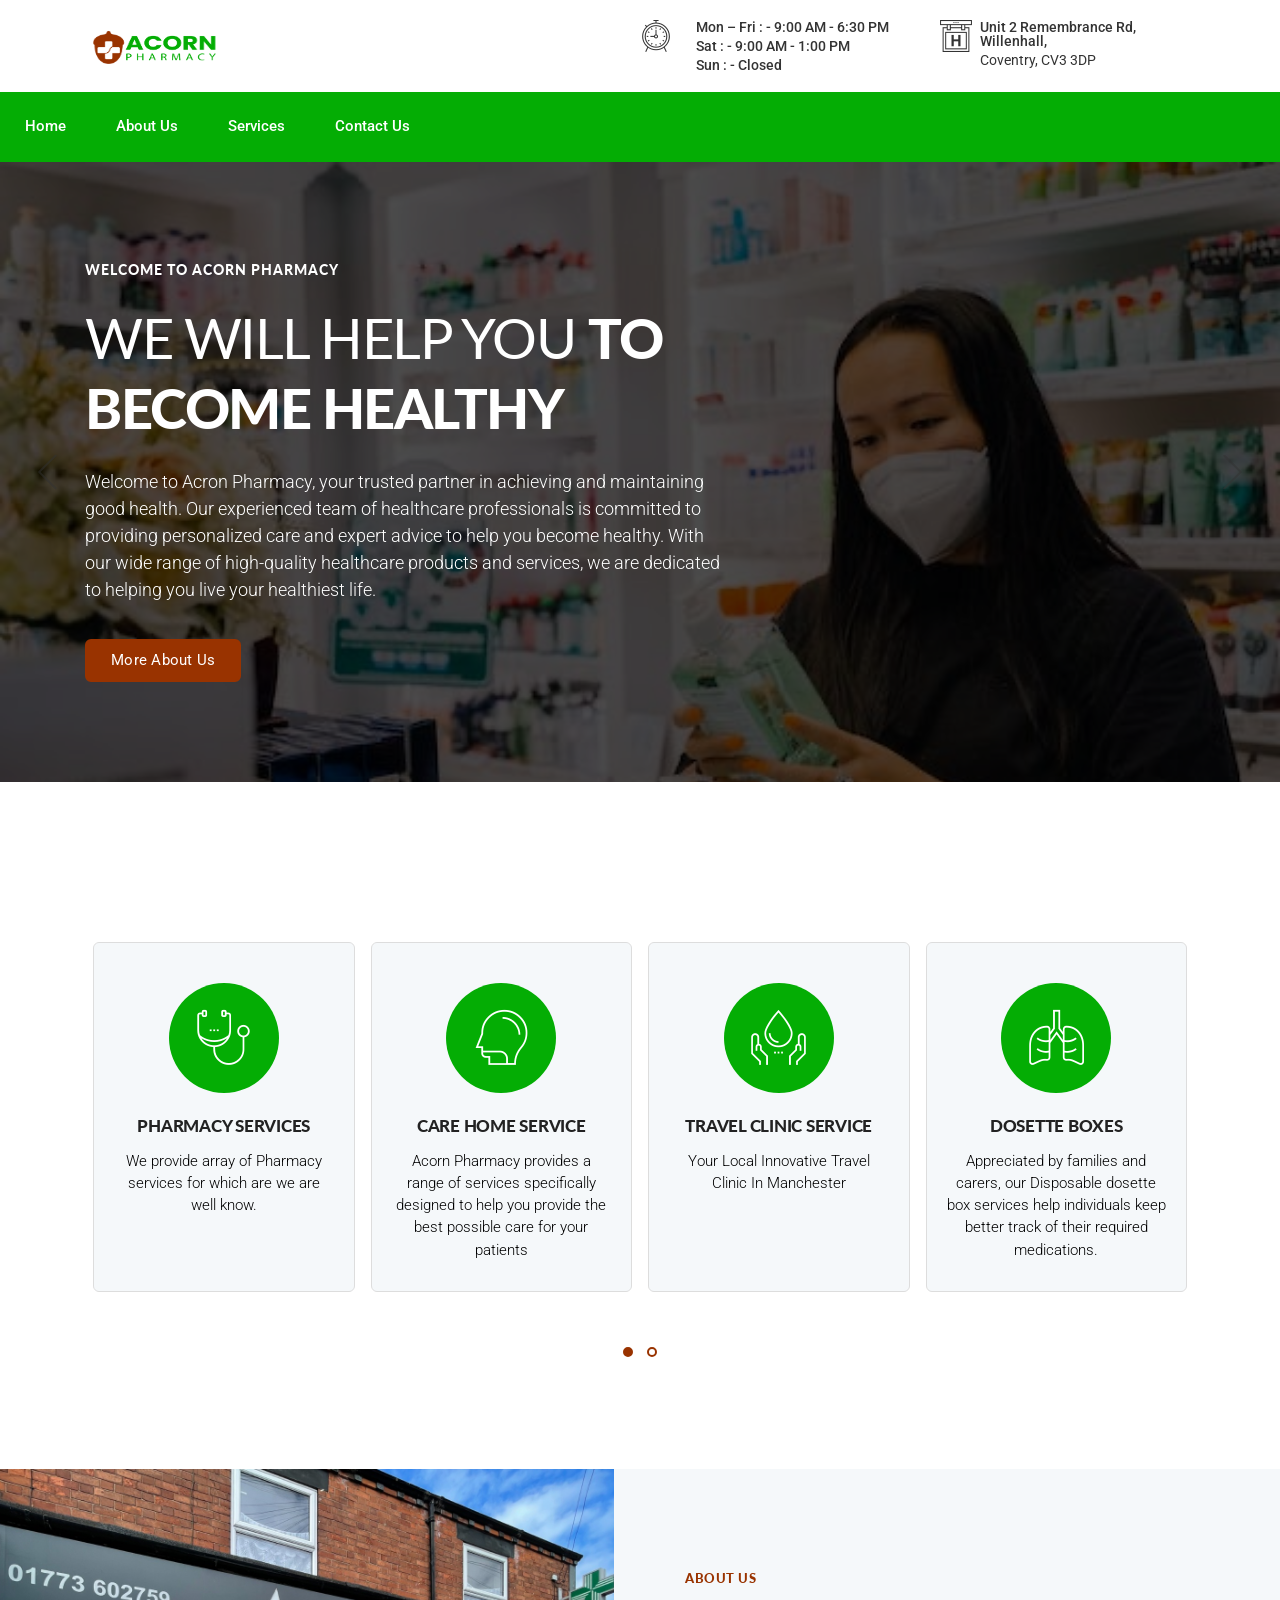
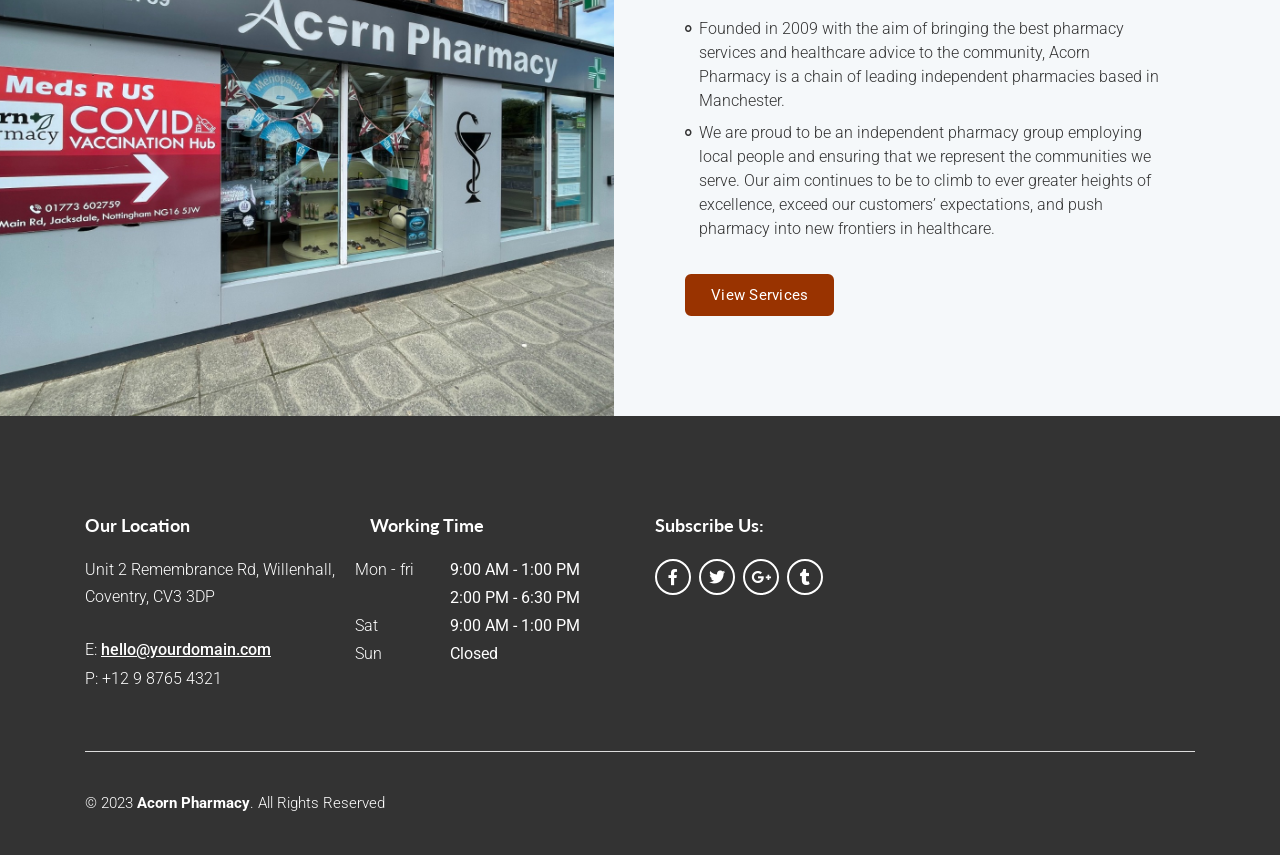
==== commit ef344ad6: "contect changes and color scheme changes done" ====
--- a/index.html
+++ b/index.html
@@ -23,8 +23,8 @@
     <title>MedService - Medical & Medical Health Landing Page Template</title>
 
     <!-- FAVICON AND TOUCH ICONS  -->
-    <link rel="shortcut icon" href="images/favicon.ico" type="image/x-icon" />
-    <link rel="icon" href="images/favicon.ico" type="image/x-icon" />
+    <link rel="shortcut icon" href="images/icons/favicon.ico" type="image/x-icon" />
+    <link rel="icon" href="images/icons/favicon.ico" type="image/x-icon" />
     <link
       rel="apple-touch-icon"
       sizes="152x152"
@@ -99,7 +99,7 @@
 			============================================= -->
       <header id="header-2" class="header">
         <!-- MOBILE HEADER -->
-        <div class="wsmobileheader clearfix bg-color-sky-blue">
+        <div class="wsmobileheader clearfix bg-white-color">
           <a id="wsnavtoggle" class="wsanimated-arrow"><span></span></a>
           <span class="smllogo"
             ><img
@@ -108,13 +108,13 @@
               height="45"
               alt="mobile-logo"
           /></span>
-          <a href="tel:123456789" class="callusbtn"
+          <a href="tel:02476302325" class="callusbtn"
             ><i class="fas fa-phone"></i
           ></a>
         </div>
 
         <!-- HEADER WIDGETS -->
-        <div class="hero-widget clearfix bg-color-sky-blue">
+        <div class="hero-widget clearfix">
           <div class="container">
             <div class="row d-flex align-items-center">
               <!-- LOGO IMAGE -->
@@ -188,10 +188,10 @@
 
         <!-- NAVIGATION MENU -->
         <div class="wsmainfull menu clearfix">
-          <div class="wsmainwp clearfix bg-white-color">
+          <div class="wsmainwp clearfix acorn-green-background">
             <!-- LOGO IMAGE -->
             <!-- For Retina Ready displays take a image with double the amount of pixels that your image will be displayed (e.g 360 x 80 pixels) -->
-            <div class="desktoplogo">
+           <!--  <div class="desktoplogo">
               <a href="#hero-9"
                 ><img
                   src="images/Acorn_logo.png"
@@ -199,7 +199,7 @@
                   height="45"
                   alt="header-logo"
               /></a>
-            </div>
+            </div> -->
 
             <!-- MAIN MENU -->
             <nav class="wsmenu clearfix">
@@ -263,7 +263,7 @@
                     <div class="col-md-8 col-lg-7">
                       <div class="hero-txt">
                         <!-- Title -->
-                        <h5 class="color-skyblue">Welcome to Acorn Pharmacy</h5>
+                        <h5 class="color-white">Welcome to Acorn Pharmacy</h5>
                         <h2 class="steelcolor-skyblue">
                           We will help you <span>to become healthy</span>
                         </h2>
@@ -282,7 +282,7 @@
                         <!-- Button -->
                         <a
                           href="about-us.html"
-                          class="btn btn-skyblue black-hover"
+                          class="btn btn-brown dark-brown"
                           >More About Us</a
                         >
                       </div>
@@ -302,7 +302,7 @@
                     <div class="col-md-8 col-lg-7 offset-md-4 offset-lg-5">
                       <div class="hero-txt">
                         <!-- Title -->
-                        <h5 class="color-skyblue">Acorn Pharmacy Provides</h5>
+                        <h5 class="color-white">Acorn Pharmacy Provides</h5>
                         <h2 class="steelcolor-skyblue">
                           <span>Best Quality</span> Medical Treatment
                         </h2>
@@ -321,14 +321,14 @@
                         </p>
 
                         <!-- Button -->
-                        <a
+                       <!--  <a
                           href="about-us.html"
-                          class="btn btn-black tra-black-hover mr-10"
+                          class="btn btn-black tra-dark-brown mr-10"
                           >Get More Info</a
-                        >
+                        > -->
                         <a
                           href="all-services.html"
-                          class="btn btn-skyblue black-hover"
+                          class="btn btn-brown dark-brown"
                           >Our Core Services</a
                         >
                       </div>
@@ -348,7 +348,7 @@
                     <div class="col-md-8 col-lg-7">
                       <div class="hero-txt">
                         <!-- Title -->
-                        <h5 class="color-skyblue">Why Choose Our clinic</h5>
+                        <h5 class="color-white">Why Choose Our clinic</h5>
                         <h2 class="steelcolor-skyblue">
                           We <span>Care</span> About Your Health
                         </h2>
@@ -448,7 +448,7 @@
                 <!-- SERVICE BOX #1 -->
                 <div class="sbox-3 icon-sm bg-light-grey services-card">
                   <!-- Icon -->
-                  <div class="sbox-3-icon-skyblue">
+                  <div class="sbox-3-icon-green">
                     <span class="flaticon-083-stethoscope"></span>
                   </div>
 
@@ -465,7 +465,7 @@
                 <!-- SERVICE BOX #2 -->
                 <div class="sbox-3 icon-sm bg-light-grey services-card">
                   <!-- Icon -->
-                  <div class="sbox-3-icon-skyblue">
+                  <div class="sbox-3-icon-green">
                     <span class="flaticon-047-head"></span>
                   </div>
 
@@ -483,7 +483,7 @@
                 <!-- SERVICE BOX #3 -->
                 <div class="sbox-3 icon-sm bg-light-grey services-card">
                   <!-- Icon -->
-                  <div class="sbox-3-icon-skyblue">
+                  <div class="sbox-3-icon-green">
                     <span class="flaticon-015-blood-donation-1"></span>
                   </div>
 
@@ -499,7 +499,7 @@
                 <!-- SERVICE BOX #4 -->
                 <div class="sbox-3 icon-sm bg-light-grey services-card">
                   <!-- Icon -->
-                  <div class="sbox-3-icon-skyblue">
+                  <div class="sbox-3-icon-green">
                     <span class="flaticon-048-lungs"></span>
                   </div>
 
@@ -511,6 +511,20 @@
                     Appreciated by families and carers, our Disposable dosette
                     box services help individuals keep better track of their
                     required medications.
+                  </p>
+                </div>
+                <div class="sbox-3 icon-sm bg-light-grey services-card">
+                  <!-- Icon -->
+                  <div class="sbox-3-icon-green">
+                    <span class="flaticon-048-lungs"></span>
+                  </div>
+
+                  <!-- Title -->
+                  <h5 class="h5-xs black-color">Ear Microsuction</h5>
+
+                  <!-- Text -->
+                  <p class="lightcolor-skyblue">
+                    Earwax Removal Service Taking care of your hearing is vital!
                   </p>
                 </div>
               </div>
@@ -530,11 +544,11 @@
           <div class="row d-flex align-items-center">
             <div class="col-lg-6 offset-lg-6">
               <div
-                class="txt-block pc-30 black-color wow fadeInUp"
+                class="txt-block pc-30  wow fadeInUp"
                 data-wow-delay="0.4s"
               >
                 <!-- Section ID -->
-                <span class="section-id color-skyblue">About us</span>
+                <span class="section-id color-brown">About us</span>
 
                 <!-- Title -->
                <!--  <h3 class="h3-md">
@@ -581,7 +595,7 @@
                 <!-- Button -->
                 <a
                   href="all-services.html"
-                  class="btn btn-skyblue black-hover mt-25"
+                  class="btn btn-brown dark-brown mt-25"
                   >View Services</a
                 >
               </div>
@@ -596,571 +610,7 @@
       </section>
       <!-- END INFO-6 -->
 
-      <!-- TESTIMONIALS-2
-			============================================= -->
-      <section
-        id="reviews-2"
-        class="bg-lightgrey wide-100 reviews-section division"
-      >
-        <div class="container">
-          <!-- SECTION TITLE -->
-          <div class="row">
-            <div class="col-lg-10 offset-lg-1 section-title">
-              <!-- Title 	-->
-              <h3 class="h3-md steelcolor-skyblue">What Our Patients Say</h3>
-
-              <!-- Text -->
-              <p>
-                We get most of our business from the recommndation that our
-                happy users give to their frends and family. At Acron pharma we
-                care for your experiance that motivates customers to return to
-                us.
-              </p>
-            </div>
-          </div>
-          <!-- END SECTION TITLE -->
-
-          <!-- TESTIMONIALS CONTENT -->
-          <div class="row">
-            <div class="col-md-12">
-              <div class="owl-carousel owl-theme reviews-holder">
-                <!-- TESTIMONIAL #1 -->
-                <div class="review-2">
-                  <div class="review-txt text-center">
-                    <!-- Quote -->
-                    <div class="quote">
-                      <img src="images/quote.png" alt="quote-img" />
-                    </div>
-
-                    <!-- Author Avatar -->
-                    <div class="testimonial-avatar">
-                      <img
-                        src="images/users/amitbhai_img.jfif"
-                        alt="testimonial-avatar"
-                      />
-                    </div>
-
-                    <!-- Testimonial Text -->
-                    <p>
-                      The experiance with this Pharmacy is very good, all the
-                      staff is professional and helpful.
-                    </p>
-
-                    <!-- Testimonial Author -->
-                    <div class="review-author">
-                      <h5 class="h5-sm">Amit Mavani</h5>
-                      <span>Programmer</span>
-                    </div>
-                  </div>
-                </div>
-                <!--END  TESTIMONIAL #1 -->
-
-                <!-- TESTIMONIAL #2 -->
-                <div class="review-2">
-                  <div class="review-txt text-center">
-                    <!-- Quote -->
-                    <div class="quote">
-                      <img src="images/quote.png" alt="quote-img" />
-                    </div>
-
-                    <!-- Author Avatar -->
-                    <div class="testimonial-avatar">
-                      <img
-                        src="images/users/rushabh.jpg"
-                        alt="testimonial-avatar"
-                      />
-                    </div>
-
-                    <!-- Testimonial Text -->
-                    <p>
-                      I have been using Acorn pharmacy since many years now and
-                      my experiance is very good and consitent.
-                    </p>
-
-                    <!-- Testimonial Author -->
-                    <div class="review-author">
-                      <h5 class="h5-sm">Rushabh Modi</h5>
-                      <span>Programmer</span>
-                    </div>
-                  </div>
-                </div>
-                <!-- END TESTIMONIAL #2 -->
-                <!-- TESTIMONIAL #1 -->
-                <div class="review-2">
-                  <div class="review-txt text-center">
-                    <!-- Quote -->
-                    <div class="quote">
-                      <img src="images/quote.png" alt="quote-img" />
-                    </div>
-
-                    <!-- Author Avatar -->
-                    <div class="testimonial-avatar">
-                      <img
-                        src="images/users/amitbhai_img.jfif"
-                        alt="testimonial-avatar"
-                      />
-                    </div>
-
-                    <!-- Testimonial Text -->
-                    <p>
-                      The experiance with this Pharmacy is very good, all the
-                      staff is professional and helpful.
-                    </p>
-
-                    <!-- Testimonial Author -->
-                    <div class="review-author">
-                      <h5 class="h5-sm">Amit Mavani</h5>
-                      <span>Programmer</span>
-                    </div>
-                  </div>
-                </div>
-                <!--END  TESTIMONIAL #1 -->
-
-                <!-- TESTIMONIAL #2 -->
-                <div class="review-2">
-                  <div class="review-txt text-center">
-                    <!-- Quote -->
-                    <div class="quote">
-                      <img src="images/quote.png" alt="quote-img" />
-                    </div>
-
-                    <!-- Author Avatar -->
-                    <div class="testimonial-avatar">
-                      <img
-                        src="images/users/rushabh.jpg"
-                        alt="testimonial-avatar"
-                      />
-                    </div>
-
-                    <!-- Testimonial Text -->
-                    <p>
-                      I have been using Acorn pharmacy since many years now and
-                      my experiance is very good and consitent.
-                    </p>
-
-                    <!-- Testimonial Author -->
-                    <div class="review-author">
-                      <h5 class="h5-sm">Rushabh Modi</h5>
-                      <span>Programmer</span>
-                    </div>
-                  </div>
-                </div>
-                <!-- END TESTIMONIAL #2 -->
-                <!-- TESTIMONIAL #1 -->
-                <div class="review-2">
-                  <div class="review-txt text-center">
-                    <!-- Quote -->
-                    <div class="quote">
-                      <img src="images/quote.png" alt="quote-img" />
-                    </div>
-
-                    <!-- Author Avatar -->
-                    <div class="testimonial-avatar">
-                      <img
-                        src="images/users/amitbhai_img.jfif"
-                        alt="testimonial-avatar"
-                      />
-                    </div>
-
-                    <!-- Testimonial Text -->
-                    <p>
-                      The experiance with this Pharmacy is very good, all the
-                      staff is professional and helpful.
-                    </p>
-
-                    <!-- Testimonial Author -->
-                    <div class="review-author">
-                      <h5 class="h5-sm">Amit Mavani</h5>
-                      <span>Programmer</span>
-                    </div>
-                  </div>
-                </div>
-                <!--END  TESTIMONIAL #1 -->
-
-                <!-- TESTIMONIAL #2 -->
-                <div class="review-2">
-                  <div class="review-txt text-center">
-                    <!-- Quote -->
-                    <div class="quote">
-                      <img src="images/quote.png" alt="quote-img" />
-                    </div>
-
-                    <!-- Author Avatar -->
-                    <div class="testimonial-avatar">
-                      <img
-                        src="images/users/rushabh.jpg"
-                        alt="testimonial-avatar"
-                      />
-                    </div>
-
-                    <!-- Testimonial Text -->
-                    <p>
-                      I have been using Acorn pharmacy since many years now and
-                      my experiance is very good and consitent.
-                    </p>
-
-                    <!-- Testimonial Author -->
-                    <div class="review-author">
-                      <h5 class="h5-sm">Rushabh Modi</h5>
-                      <span>Programmer</span>
-                    </div>
-                  </div>
-                </div>
-                <!-- END TESTIMONIAL #2 -->
-                <!-- TESTIMONIAL #1 -->
-                <div class="review-2">
-                  <div class="review-txt text-center">
-                    <!-- Quote -->
-                    <div class="quote">
-                      <img src="images/quote.png" alt="quote-img" />
-                    </div>
-
-                    <!-- Author Avatar -->
-                    <div class="testimonial-avatar">
-                      <img
-                        src="images/users/amitbhai_img.jfif"
-                        alt="testimonial-avatar"
-                      />
-                    </div>
-
-                    <!-- Testimonial Text -->
-                    <p>
-                      The experiance with this Pharmacy is very good, all the
-                      staff is professional and helpful.
-                    </p>
-
-                    <!-- Testimonial Author -->
-                    <div class="review-author">
-                      <h5 class="h5-sm">Amit Mavani</h5>
-                      <span>Programmer</span>
-                    </div>
-                  </div>
-                </div>
-                <!--END  TESTIMONIAL #1 -->
-
-                <!-- TESTIMONIAL #2 -->
-                <div class="review-2">
-                  <div class="review-txt text-center">
-                    <!-- Quote -->
-                    <div class="quote">
-                      <img src="images/quote.png" alt="quote-img" />
-                    </div>
-
-                    <!-- Author Avatar -->
-                    <div class="testimonial-avatar">
-                      <img
-                        src="images/users/rushabh.jpg"
-                        alt="testimonial-avatar"
-                      />
-                    </div>
-
-                    <!-- Testimonial Text -->
-                    <p>
-                      I have been using Acorn pharmacy since many years now and
-                      my experiance is very good and consitent.
-                    </p>
-
-                    <!-- Testimonial Author -->
-                    <div class="review-author">
-                      <h5 class="h5-sm">Rushabh Modi</h5>
-                      <span>Programmer</span>
-                    </div>
-                  </div>
-                </div>
-                <!-- END TESTIMONIAL #2 -->
-                <!-- TESTIMONIAL #1 -->
-                <div class="review-2">
-                  <div class="review-txt text-center">
-                    <!-- Quote -->
-                    <div class="quote">
-                      <img src="images/quote.png" alt="quote-img" />
-                    </div>
-
-                    <!-- Author Avatar -->
-                    <div class="testimonial-avatar">
-                      <img
-                        src="images/users/amitbhai_img.jfif"
-                        alt="testimonial-avatar"
-                      />
-                    </div>
-
-                    <!-- Testimonial Text -->
-                    <p>
-                      The experiance with this Pharmacy is very good, all the
-                      staff is professional and helpful.
-                    </p>
-
-                    <!-- Testimonial Author -->
-                    <div class="review-author">
-                      <h5 class="h5-sm">Amit Mavani</h5>
-                      <span>Programmer</span>
-                    </div>
-                  </div>
-                </div>
-                <!--END  TESTIMONIAL #1 -->
-
-                <!-- TESTIMONIAL #2 -->
-                <div class="review-2">
-                  <div class="review-txt text-center">
-                    <!-- Quote -->
-                    <div class="quote">
-                      <img src="images/quote.png" alt="quote-img" />
-                    </div>
-
-                    <!-- Author Avatar -->
-                    <div class="testimonial-avatar">
-                      <img
-                        src="images/users/rushabh.jpg"
-                        alt="testimonial-avatar"
-                      />
-                    </div>
-
-                    <!-- Testimonial Text -->
-                    <p>
-                      I have been using Acorn pharmacy since many years now and
-                      my experiance is very good and consitent.
-                    </p>
-
-                    <!-- Testimonial Author -->
-                    <div class="review-author">
-                      <h5 class="h5-sm">Rushabh Modi</h5>
-                      <span>Programmer</span>
-                    </div>
-                  </div>
-                </div>
-                <!-- END TESTIMONIAL #2 -->
-              </div>
-            </div>
-          </div>
-          <!-- END TESTIMONIALS CONTENT -->
-        </div>
-        <!-- End container -->
-      </section>
-      <!-- END TESTIMONIALS-2 -->
-
-      <!-- STATISTIC-1
-			============================================= -->
-      <div id="statistic-1" class="bg-scroll statistic-section division">
-        <div class="container color-skyblue">
-          <div class="row">
-            <!-- STATISTIC BLOCK #1 -->
-            <div class="col-md-6 col-lg-3">
-              <div
-                class="statistic-block icon-lg wow fadeInUp"
-                data-wow-delay="0.4s"
-              >
-                <!-- Icon  -->
-                <span class="flaticon-062-cardiogram-3"></span>
-
-                <!-- Text -->
-                <h5 class="statistic-number">
-                  9,<span class="count-element">632</span>
-                </h5>
-                <p class="txt-400">Happy Patients</p>
-              </div>
-            </div>
-
-            <!-- STATISTIC BLOCK #2 -->
-            <div class="col-md-6 col-lg-3">
-              <div
-                class="statistic-block icon-lg wow fadeInUp"
-                data-wow-delay="0.6s"
-              >
-                <!-- Icon  -->
-                <span class="flaticon-137-doctor"></span>
-
-                <!-- Text -->
-                <h5 class="statistic-number">
-                  <span class="count-element">178</span>
-                </h5>
-                <p class="txt-400">Qualified Doctors</p>
-              </div>
-            </div>
-
-            <!-- STATISTIC BLOCK #3 -->
-            <div class="col-md-6 col-lg-3">
-              <div
-                class="statistic-block icon-lg wow fadeInUp"
-                data-wow-delay="0.8s"
-              >
-                <!-- Icon  -->
-                <span class="flaticon-065-hospital-bed"></span>
-
-                <!-- Text -->
-                <h5 class="statistic-number">
-                  <span class="count-element">864</span>
-                </h5>
-                <p class="txt-400">Clinic Rooms</p>
-              </div>
-            </div>
-
-            <!-- STATISTIC BLOCK #4 -->
-            <div class="col-md-6 col-lg-3">
-              <div
-                class="statistic-block icon-lg wow fadeInUp"
-                data-wow-delay="1s"
-              >
-                <!-- Icon  -->
-                <span class="flaticon-040-placeholder"></span>
-
-                <!-- Text -->
-                <h5 class="statistic-number">
-                  <span class="count-element">473</span>
-                </h5>
-                <p class="txt-400">Local Partners</p>
-              </div>
-            </div>
-          </div>
-          <!-- End row -->
-        </div>
-        <!-- End container -->
-      </div>
-      <!-- END STATISTIC-1 -->
-
-      <!-- BLOG-1
-			============================================= -->
-      <section id="blog-1" class="wide-60 blog-section division">
-        <div class="container">
-          <!-- SECTION TITLE -->
-          <div class="row">
-            <div class="col-lg-10 offset-lg-1 section-title">
-              <!-- Title 	-->
-              <h3 class="h3-md steelcolor-skyblue">
-                Our Stories, Tips & Latest News
-              </h3>
-
-              <!-- Text -->
-              <p>
-                Aliquam a augue suscipit, luctus neque purus ipsum neque dolor
-                primis libero at tempus, blandit posuere ligula varius congue
-                cursus porta feugiat
-              </p>
-            </div>
-          </div>
-
-          <!-- BLOG POSTS HOLDER -->
-          <div class="row">
-            <!-- BLOG POST #1 -->
-            <div class="col-lg-4">
-              <div class="blog-post wow fadeInUp" data-wow-delay="0.4s">
-                <!-- BLOG POST IMAGE -->
-                <div class="blog-post-img">
-                  <img
-                    class="img-fluid img_800x600"
-                    src="images/myimages/dummy_img4.jpg"
-                    alt="blog-post-image"
-                  />
-                </div>
-
-                <!-- BLOG POST TITLE -->
-                <div class="blog-post-txt">
-                  <!-- Post Title -->
-                  <div class="header-text">
-                    <h5 class="h5-sm">
-                      <a href="single-post.html"
-                        >5 Benefits Of Integrative Medicine</a
-                      >
-                    </h5>
-
-                    <!-- Post Data -->
-                    <span>May 03, 2019 by <span>Dr.Jeremy Smith</span></span>
-                  </div>
-
-                  <!-- Post Text -->
-                  <p>
-                    Quaerat neque purus ipsum neque dolor primis libero tempus
-                    impedit tempor blandit sapien at gravida donec ipsum, at
-                    porta justo...
-                  </p>
-                </div>
-              </div>
-            </div>
-            <!-- END  BLOG POST #1 -->
-
-            <!-- BLOG POST #2 -->
-            <div class="col-lg-4">
-              <div class="blog-post wow fadeInUp" data-wow-delay="0.6s">
-                <!-- BLOG POST IMAGE -->
-                <div class="blog-post-img">
-                  <img
-                    class="img-fluid img_800x600"
-                    src="images/myimages/dummy_img6.jpg"
-                    alt="blog-post-image"
-                  />
-                </div>
-
-                <!-- BLOG POST TEXT -->
-                <div class="blog-post-txt">
-                  <!-- Post Title -->
-                  <h5 class="h5-sm steelcolor-skyblue">
-                    <a href="single-post.html">Your Health Is In Your Hands</a>
-                  </h5>
-
-                  <!-- Post Data -->
-                  <span>Apr 28, 2019 by <span>Dr.Jonathan Barnes</span></span>
-
-                  <!-- Post Text -->
-                  <p>
-                    Quaerat neque purus ipsum neque dolor primis libero tempus
-                    impedit tempor blandit sapien at gravida donec ipsum, at
-                    porta justo...
-                  </p>
-                </div>
-              </div>
-            </div>
-            <!-- END  BLOG POST #2 -->
-
-            <!-- BLOG POST #3 -->
-            <div class="col-lg-4">
-              <div class="blog-post wow fadeInUp" data-wow-delay="0.8s">
-                <!-- BLOG POST IMAGE -->
-                <div class="blog-post-img">
-                  <img
-                    class="img-fluid img_800x600"
-                    src="images/myimages/dummy_img5.jpg"
-                    alt="blog-post-image"
-                  />
-                </div>
-
-                <!-- BLOG POST TEXT -->
-                <div class="blog-post-txt">
-                  <!-- Post Title -->
-                  <h5 class="h5-sm steelcolor-skyblue">
-                    <a href="single-post.html"
-                      >How Weather Impacts Your Health</a
-                    >
-                  </h5>
-
-                  <!-- Post Data -->
-                  <span>Apr 17, 2019 by <span>Dr.Megan Coleman</span></span>
-
-                  <!-- Post Text -->
-                  <p>
-                    Quaerat neque purus ipsum neque dolor primis libero tempus
-                    impedit tempor blandit sapien at gravida donec ipsum, at
-                    porta justo...
-                  </p>
-                </div>
-              </div>
-            </div>
-            <!-- END  BLOG POST #3 -->
-          </div>
-          <!-- END BLOG POSTS HOLDER -->
-
-          <!-- ALL POSTS BUTTON -->
-          <div class="row">
-            <div class="col-md-12 text-center">
-              <div class="all-posts-btn mb-40 wow fadeInUp" data-wow-delay="1s">
-                <a href="blog-listing.html" class="btn btn-skyblue black-hover"
-                  >Read More Posts</a
-                >
-              </div>
-            </div>
-          </div>
-        </div>
-        <!-- End container -->
-      </section>
-      <!-- END BLOG-1 -->
+  
 
       <!-- FOOTER-2
 			============================================= -->
@@ -1267,7 +717,7 @@
             <div class="row">
               <div class="col-md-12">
                 <p class="footer-copyright">
-                  &copy; 2019 <span>MedService</span>. All Rights Reserved
+                  &copy; 2023 <span>Acorn Pharmacy</span>. All Rights Reserved
                 </p>
               </div>
             </div>
--- a/css/menu.css
+++ b/css/menu.css
@@ -173,7 +173,7 @@
   color: #666;
 } */
 .wsmenu >.wsmenu-list > li a {
-  color: #333333;
+  color: #fff;
   font-weight: 500;
 }
 .wsmenu >.wsmenu-list.color-white > li a {
@@ -187,7 +187,7 @@
 }
 
 .wsmenu >.wsmenu-list > li:hover > a {
-  color: #99bfe4;
+  color: #993300;
 }
 
 .wsmenu > .wsmenu-list > li > a {
--- a/css/style.css
+++ b/css/style.css
@@ -2559,7 +2559,7 @@
   border-radius: 100%;
 }
 .sbox-3-icon-green {
-  background-color: #89baa1;
+  background-color: #04AD04;
   display: inline-block;
   width: 110px;
   height: 110px;
@@ -2720,12 +2720,12 @@
 
 .services-section .owl-theme .owl-dots .owl-dot span {
   background: transparent;
-  border: 2px solid #004861;
+  border: 2px solid #993300;
 }
 
 .services-section .owl-theme .owl-dots .owl-dot.active span, 
 .services-section .owl-theme .owl-dots .owl-dot:hover span {
-  background: #004861;
+  background: #993300;
 }
 
 /*------------------------------------------*/
@@ -6071,9 +6071,19 @@
   background-color: #99bfe4;
   border-color: #99bfe4;
 }
+.btn-brown {
+  color: #fff;
+  background-color: #993300;
+  border-color: #993300;
+}
 .black-hover:hover {
   background-color: #333333;
   border-color: #333333;
+}
+.dark-brown:hover {
+  background-color: #4D1A00;
+  border-color: #4D1A00;
+  color: #fff;
 }
 .color-skyblue {
   color: #99bfe4 !important;
@@ -6100,22 +6110,23 @@
 }
 .services-card:hover h5 {
   transition: 0.3s ease-in;
- color: #99bfe4;
+ color: #04AD04;
 }
 .blog-post.wow:hover a {
-  color: #99bfe4;
+  color: #04AD04;
 }
 
 .accordion {
-  background-color: #99bfe4;
-  color: #444;
+  background-color: #04AD04;
+  color: #fff;
   cursor: pointer;
   padding: 18px;
   width: 100%;
   border: none;
   text-align: left;
   outline: none;
-  font-size: 15px;
+  font-size: 16px;
+  font-weight: 400;
   transition: 0.4s;
   margin-bottom: 10px;
   border-radius: 10px;
@@ -6155,4 +6166,34 @@
   font-weight: 400;
   padding-bottom: 7px;
   line-height: 21px;
-}+}
+.branch-images img{
+  height: 450px;
+}
+.branch-images .branch-image{
+  padding: 0;
+}
+.branch-images {
+  padding-bottom: 100px;
+}
+.acorn-green-background {
+  background-color: #04AD04;
+}
+.acorn-green-color {
+  color: #04AD04;
+}
+.bg-white-color a{ 
+  color: black !important;
+}
+.color-brown {
+  color: #993300;
+}
+.acorn-green-background,
+.acorn-green-background h2,
+.acorn-green-background h3,
+.acorn-green-background h4,
+.acorn-green-background h5,
+.acorn-green-background h6, 
+.acorn-green-background td {
+  color: white;
+}
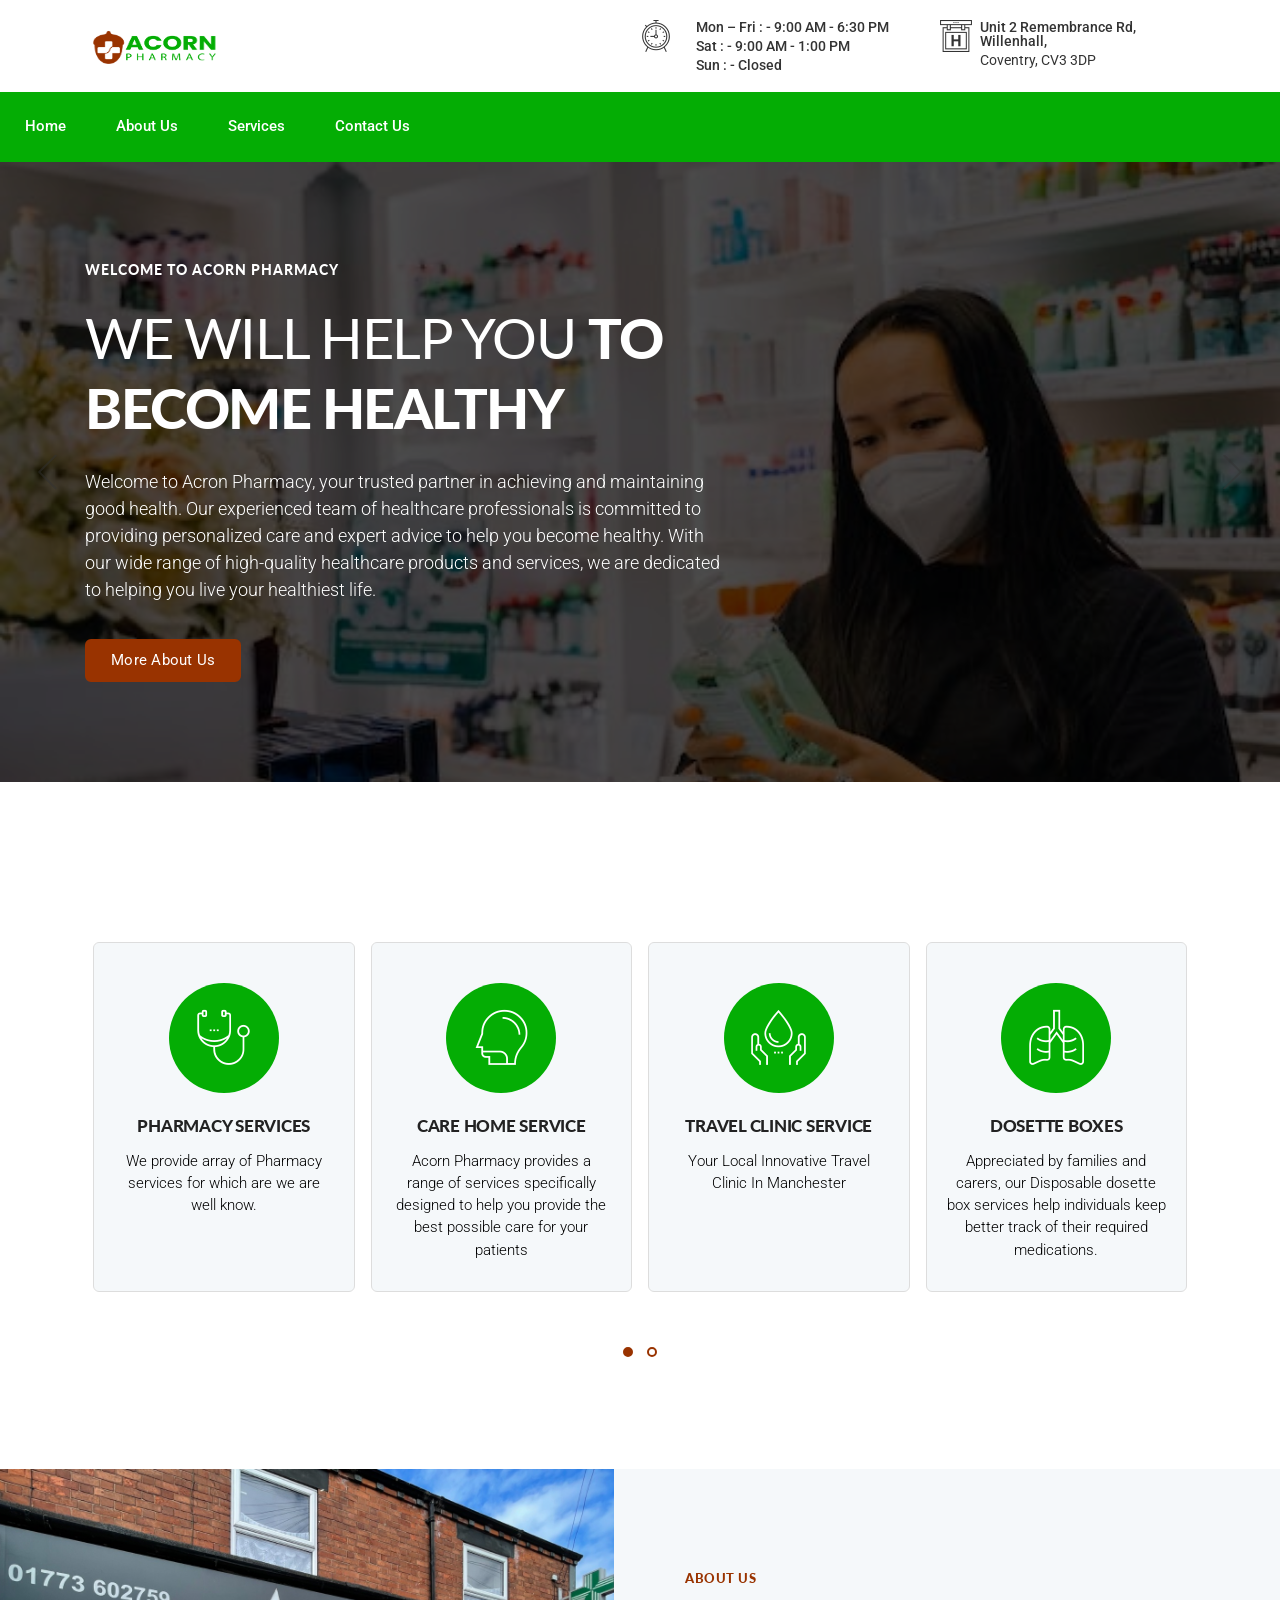
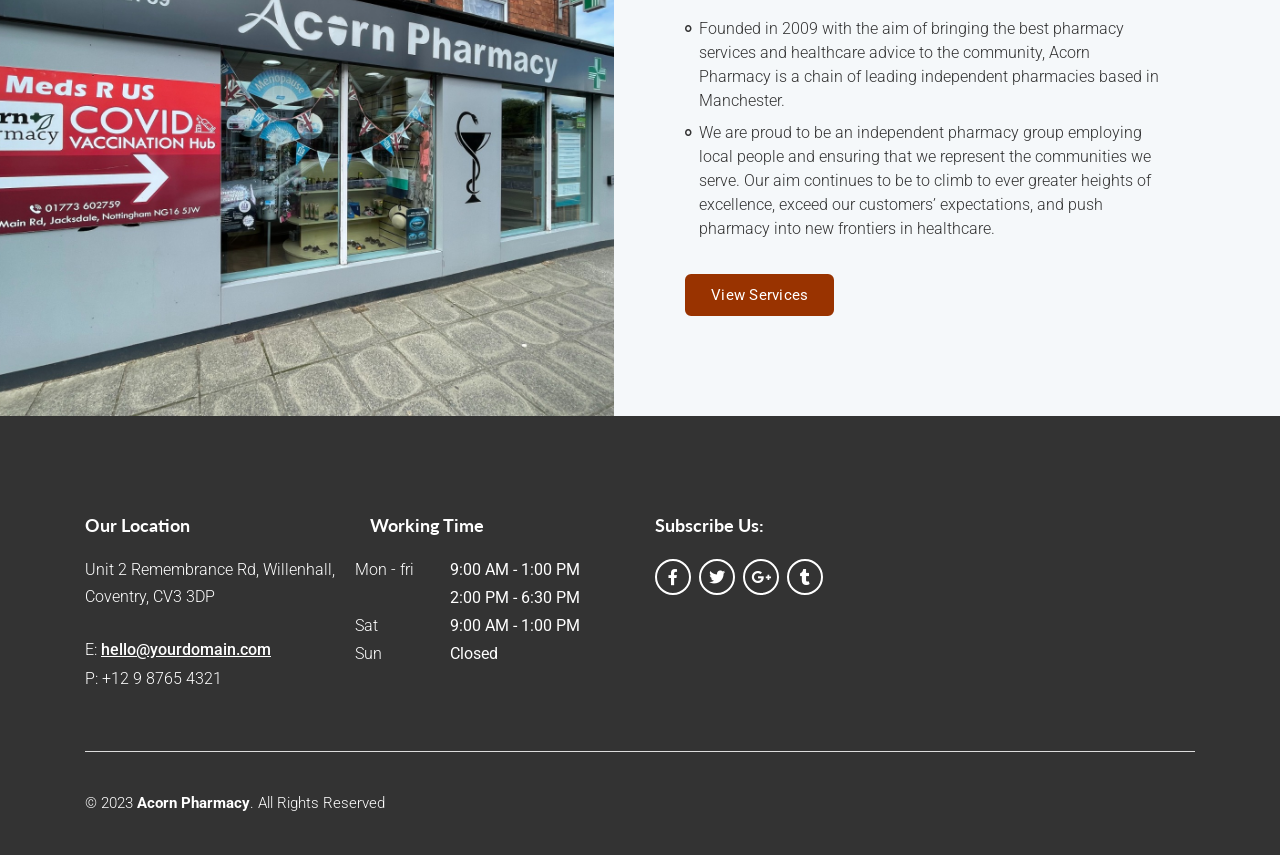
==== commit a024a7f4: "contect changes and color scheme changes done" ====
--- a/index.html
+++ b/index.html
@@ -20,7 +20,7 @@
     <meta name="viewport" content="width=device-width, initial-scale=1.0" />
 
     <!-- SITE TITLE -->
-    <title>MedService - Medical & Medical Health Landing Page Template</title>
+    <title>Acron Pharmacy</title>
 
     <!-- FAVICON AND TOUCH ICONS  -->
     <link rel="shortcut icon" href="images/icons/favicon.ico" type="image/x-icon" />
--- a/css/style.css
+++ b/css/style.css
@@ -6169,6 +6169,10 @@
 }
 .branch-images img{
   height: 450px;
+  background-repeat: no-repeat;
+  background-position: center center;
+  background-size: cover;
+  width: 100%;
 }
 .branch-images .branch-image{
   padding: 0;
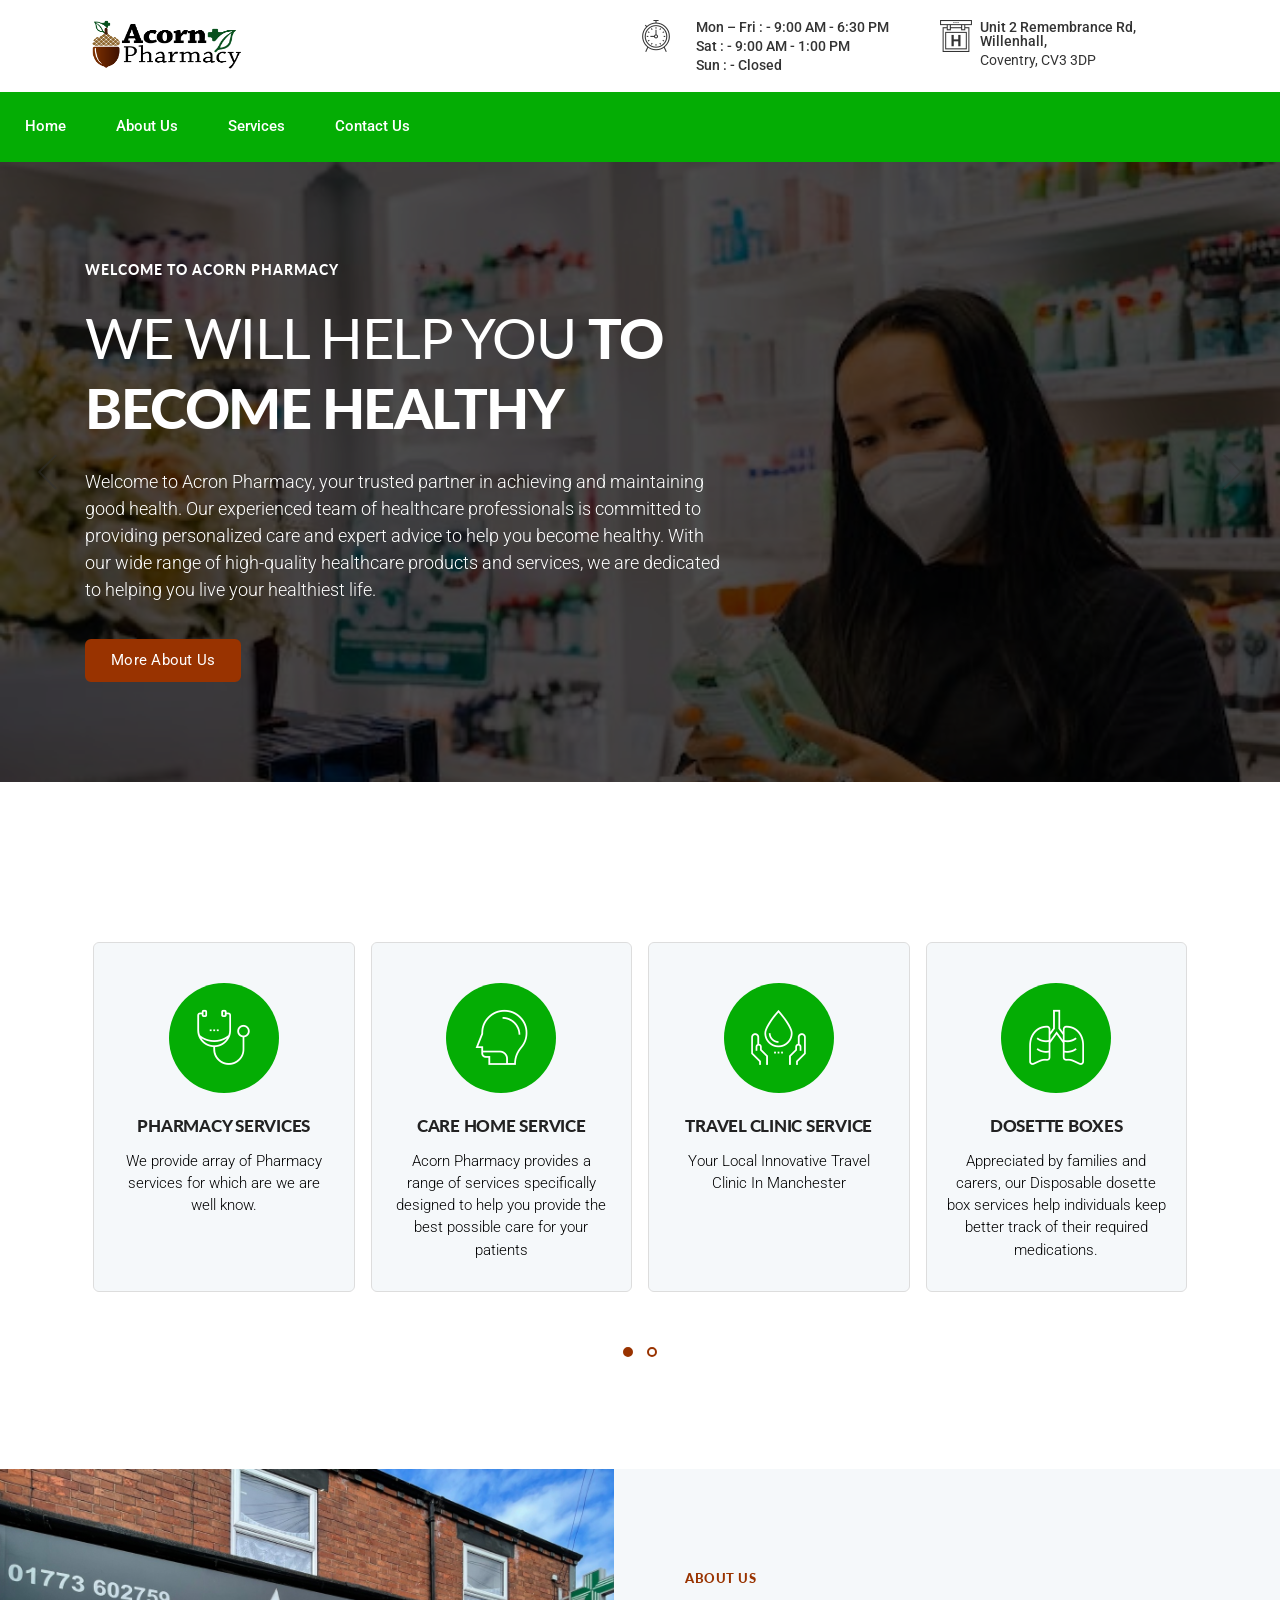
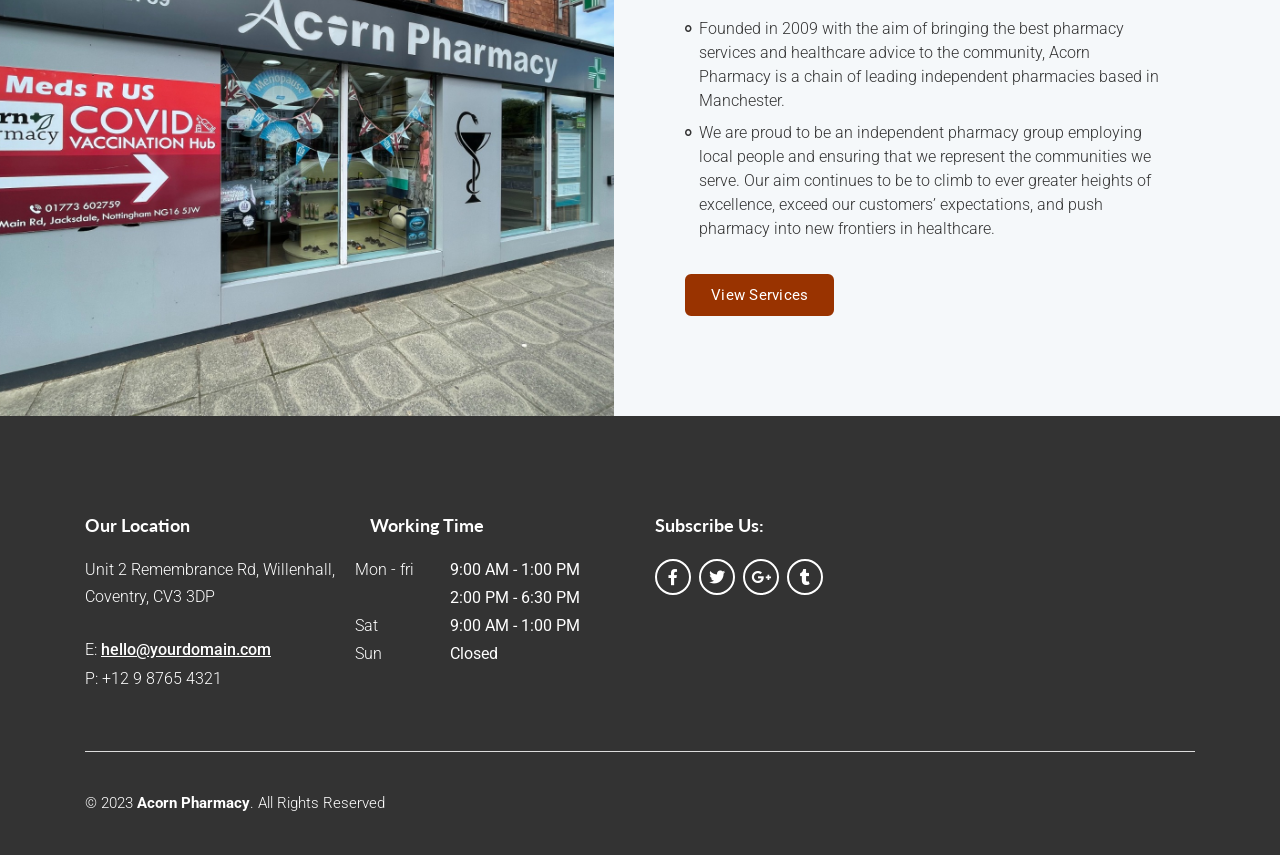
==== commit a1adb748: "logo changes done" ====
--- a/index.html
+++ b/index.html
@@ -124,8 +124,8 @@
                   <a href="#hero-9"
                     ><img
                       src="images/Acorn_logo.png"
-                      width="140"
-                      height="45"
+                      width="162"
+                      height="60"
                       alt="header-logo"
                   /></a>
                 </div>
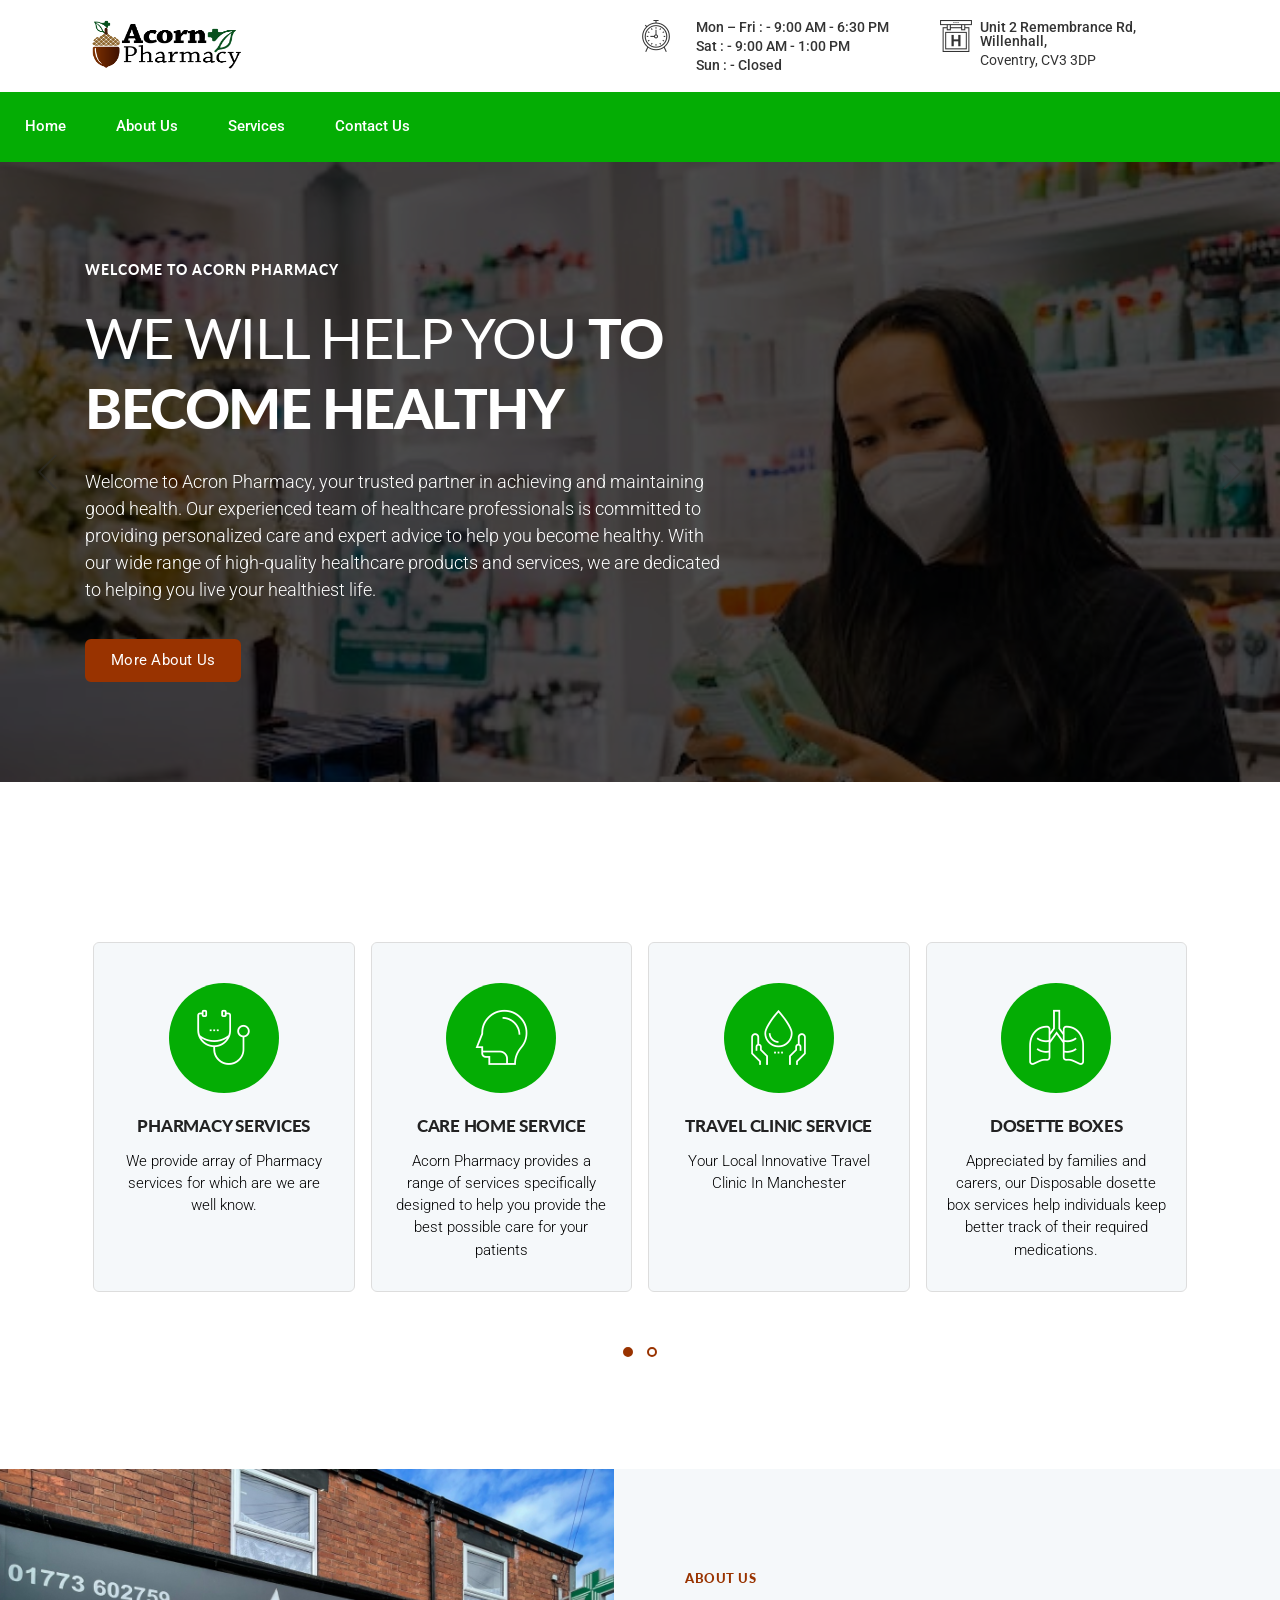
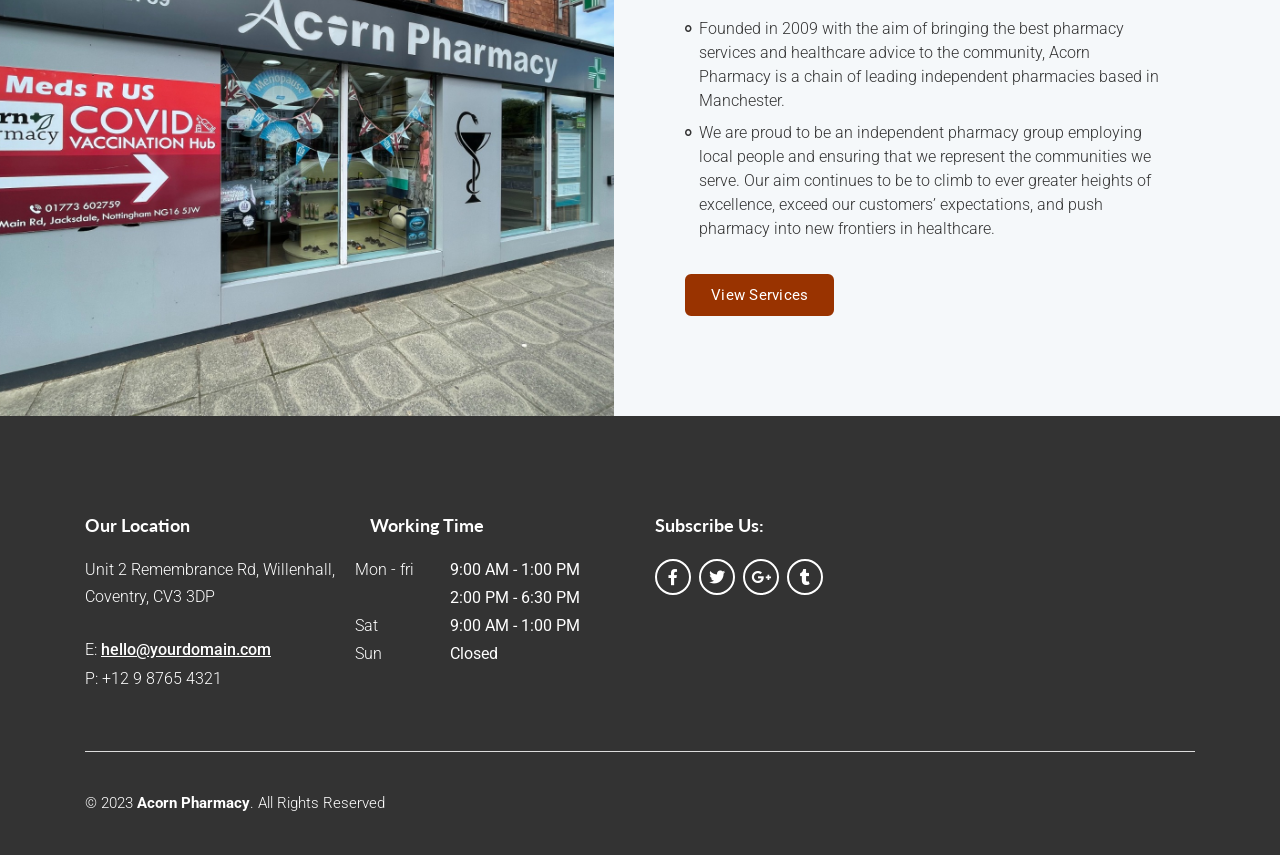
==== commit 8933feae: "logo changes done" ====
--- a/index.html
+++ b/index.html
@@ -104,8 +104,8 @@
           <span class="smllogo"
             ><img
               src="images/Acorn_logo.png"
-              width="140"
-              height="45"
+              width="145"
+              height="50"
               alt="mobile-logo"
           /></span>
           <a href="tel:02476302325" class="callusbtn"
